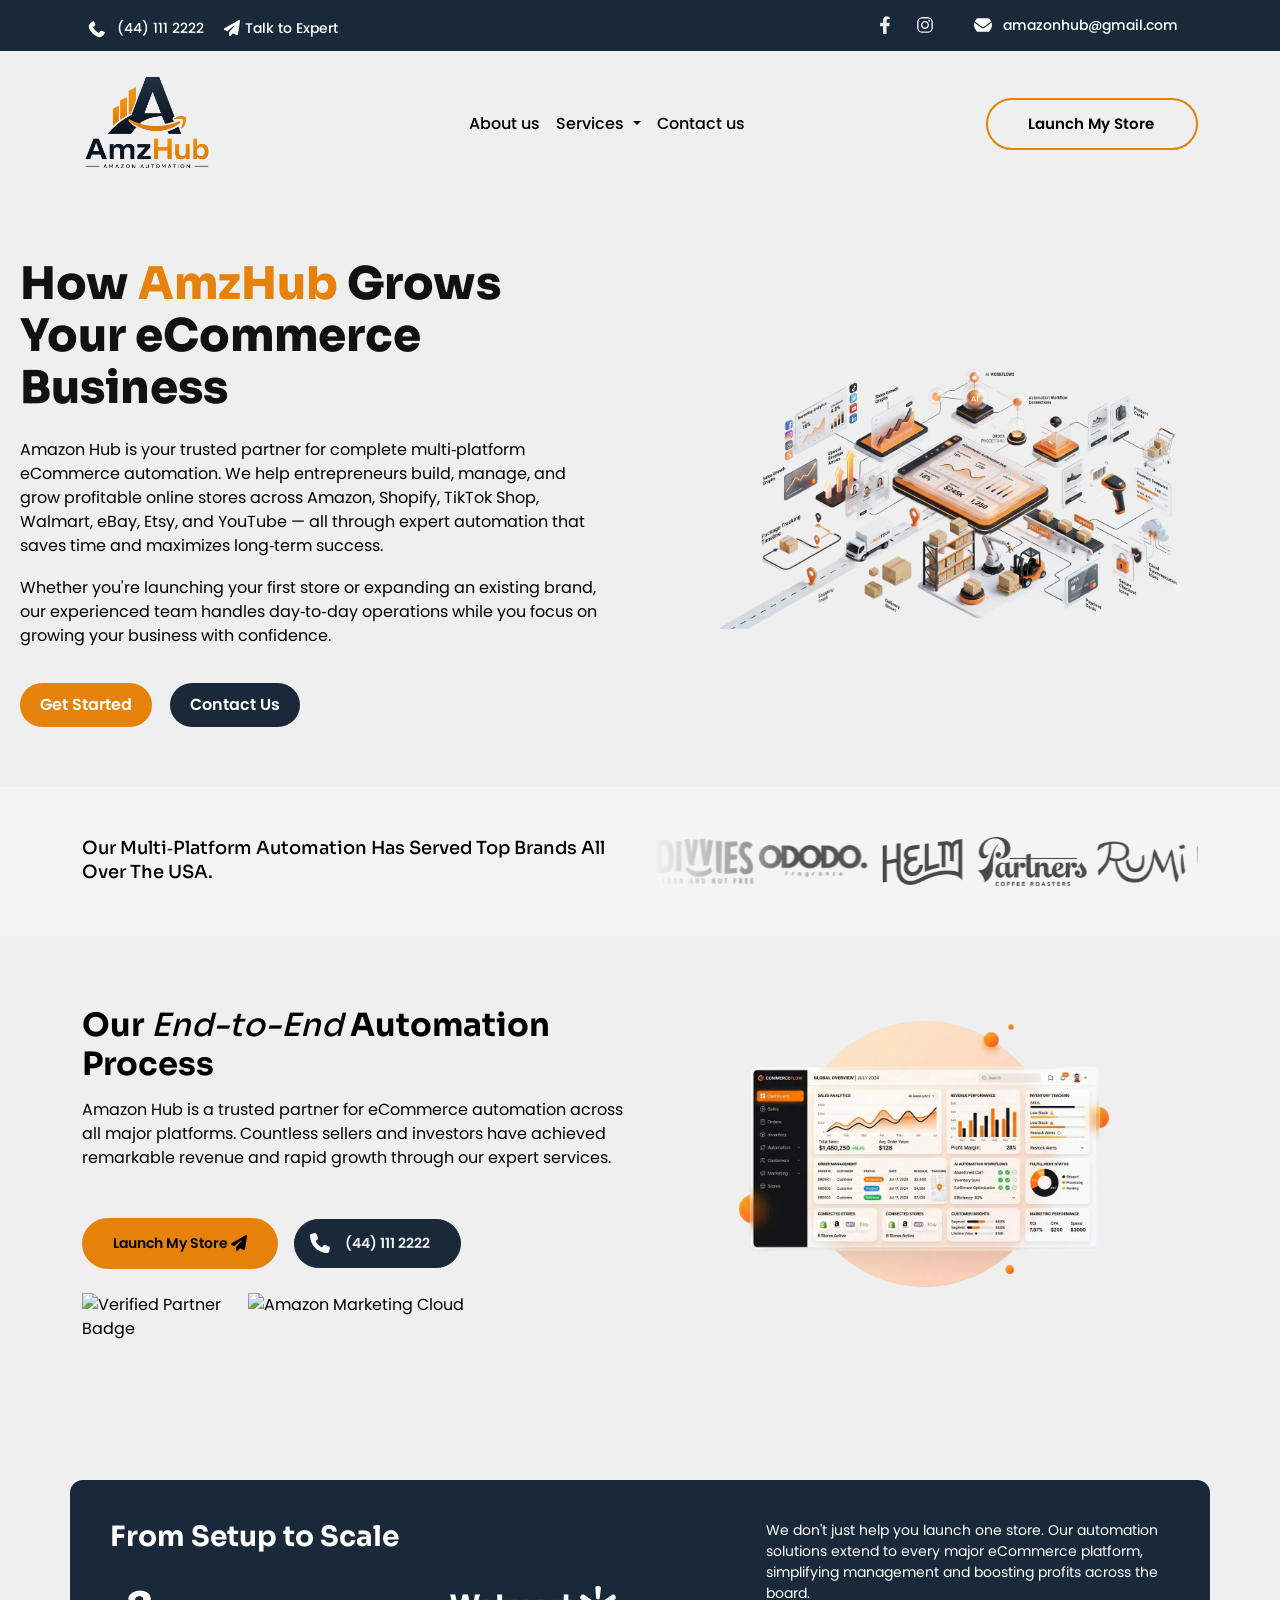
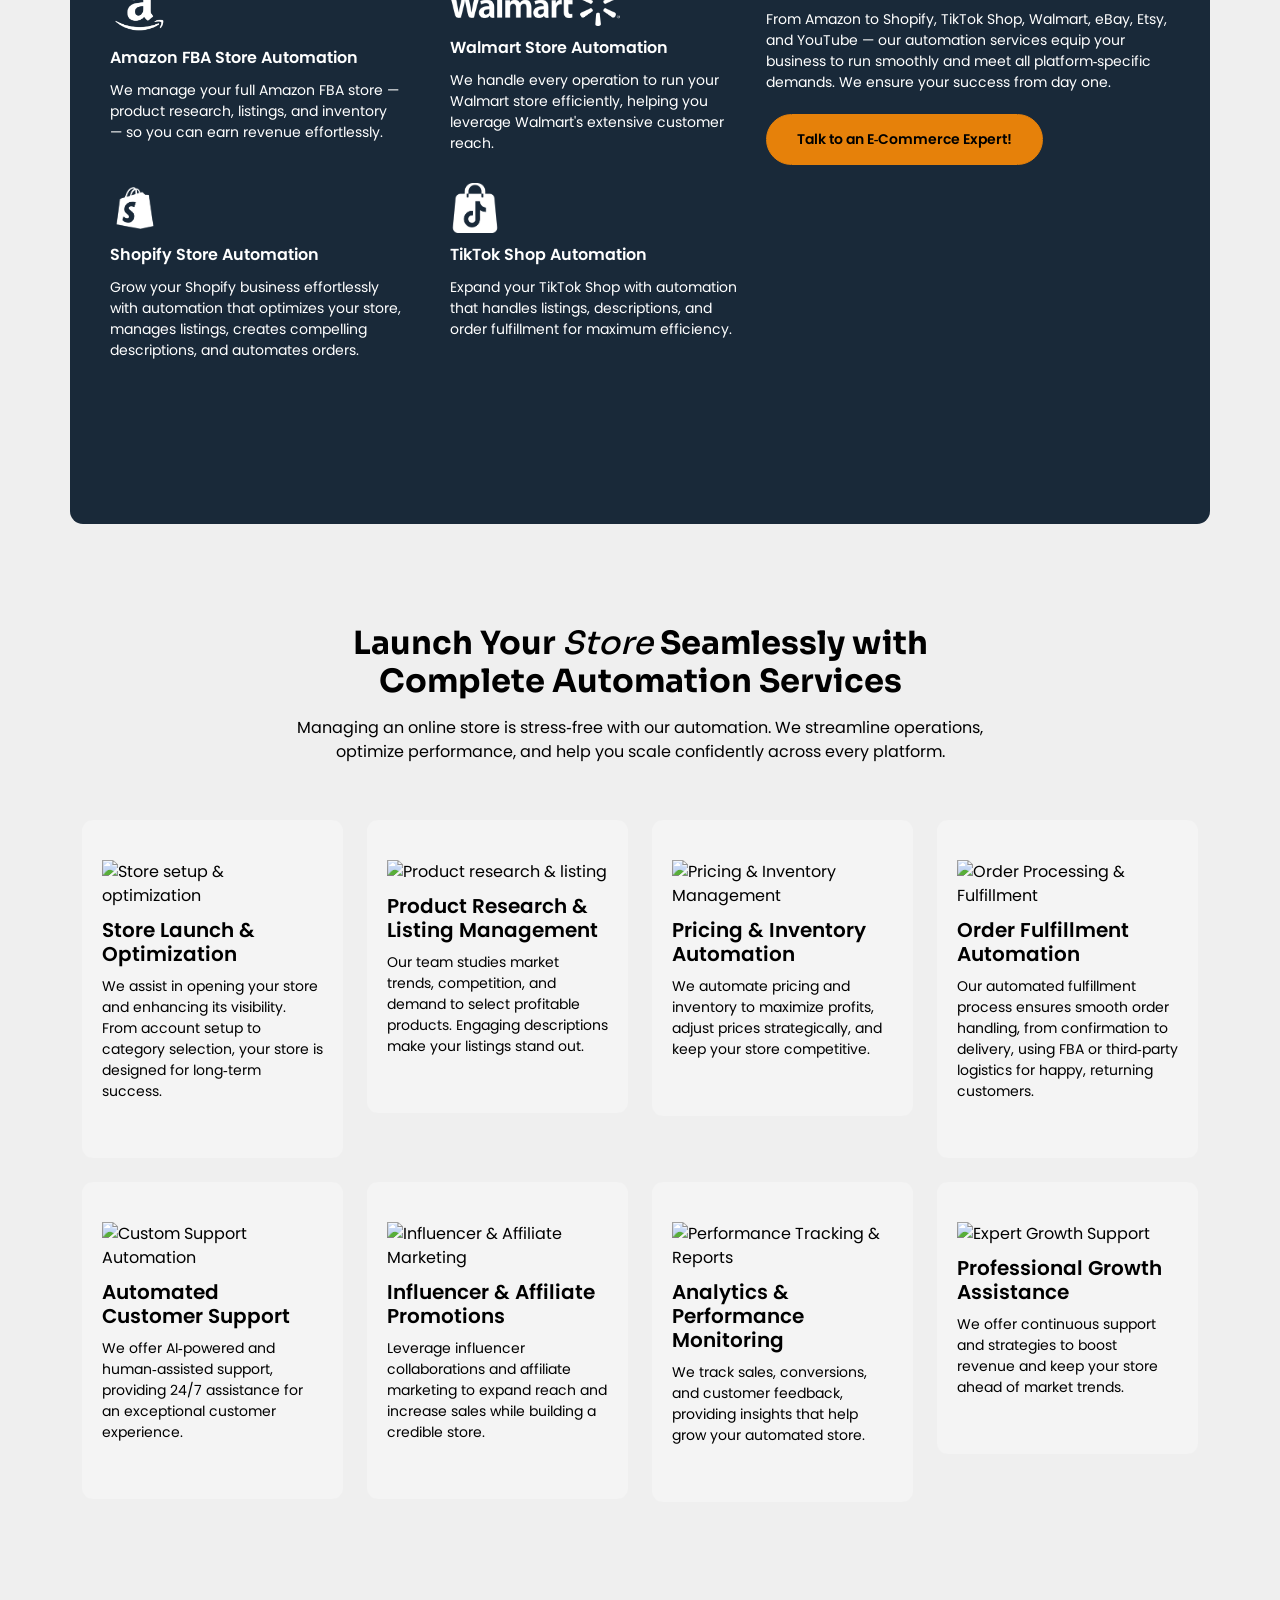
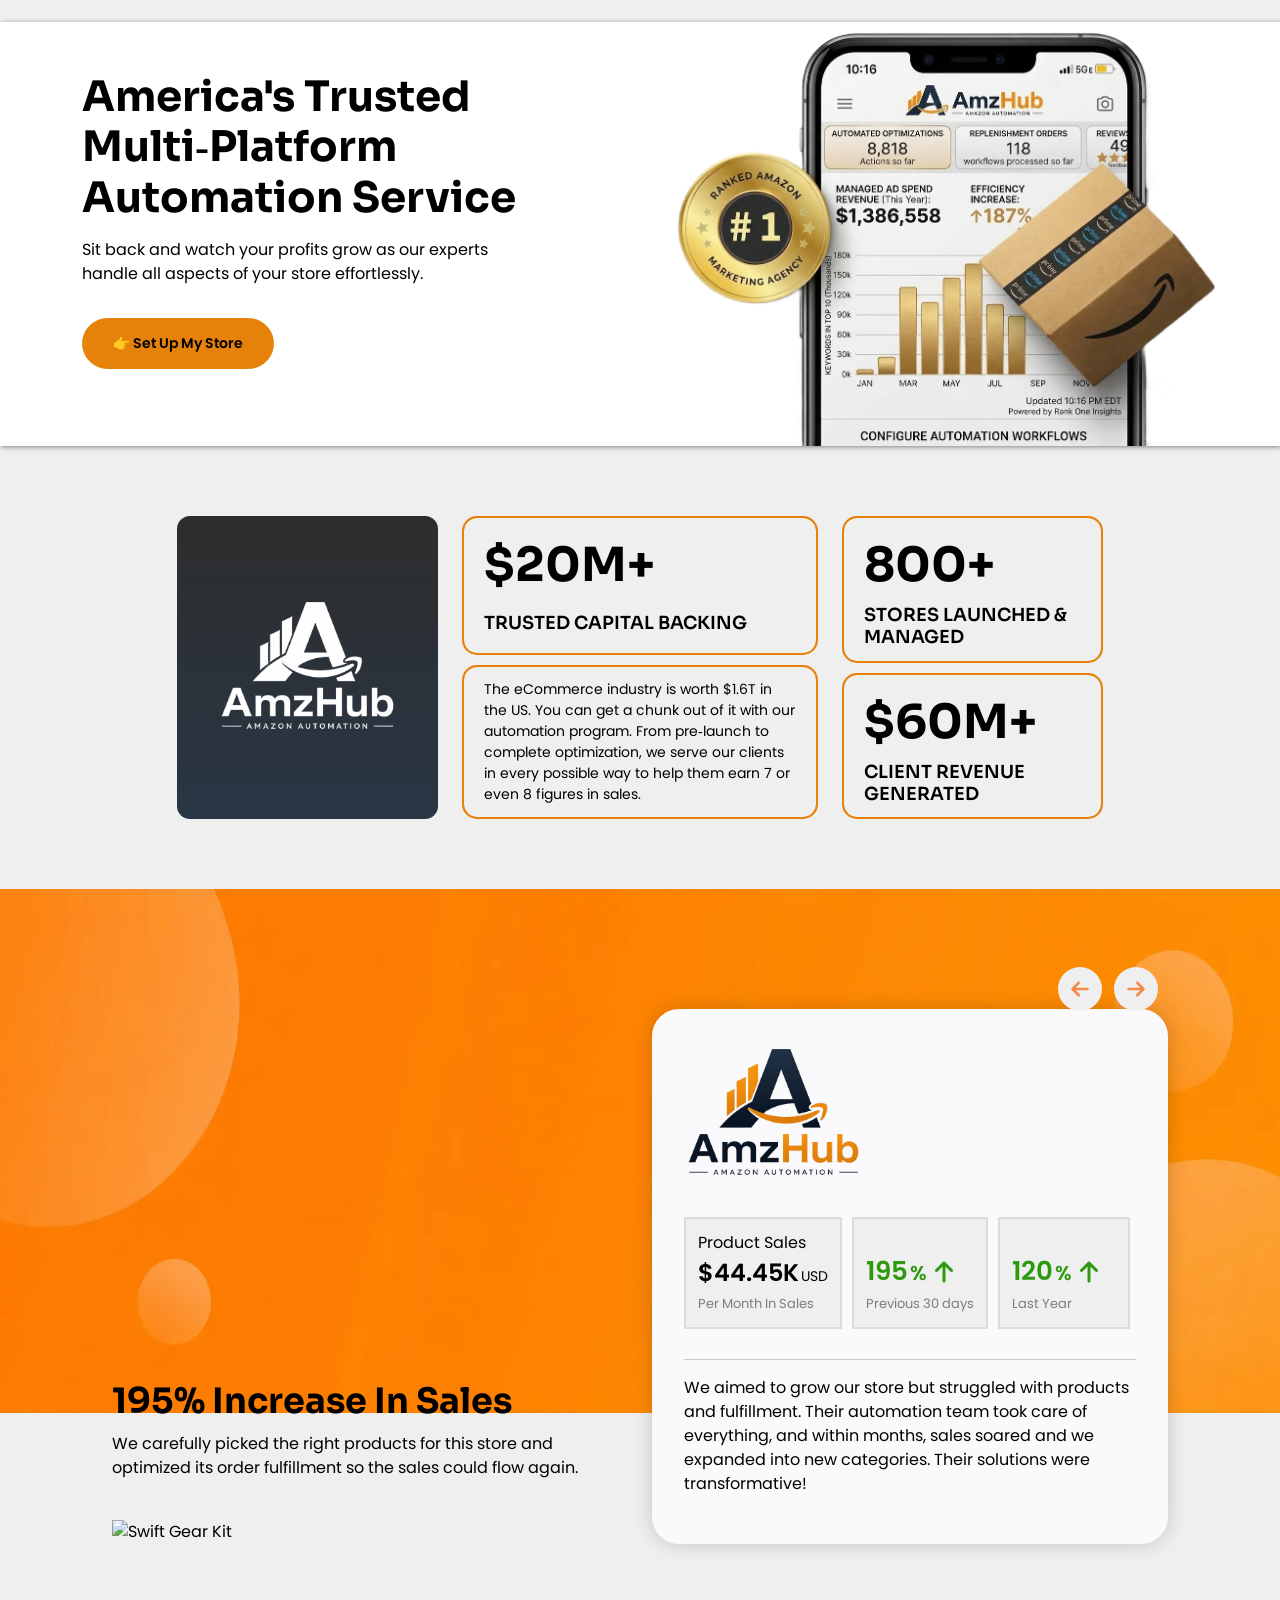
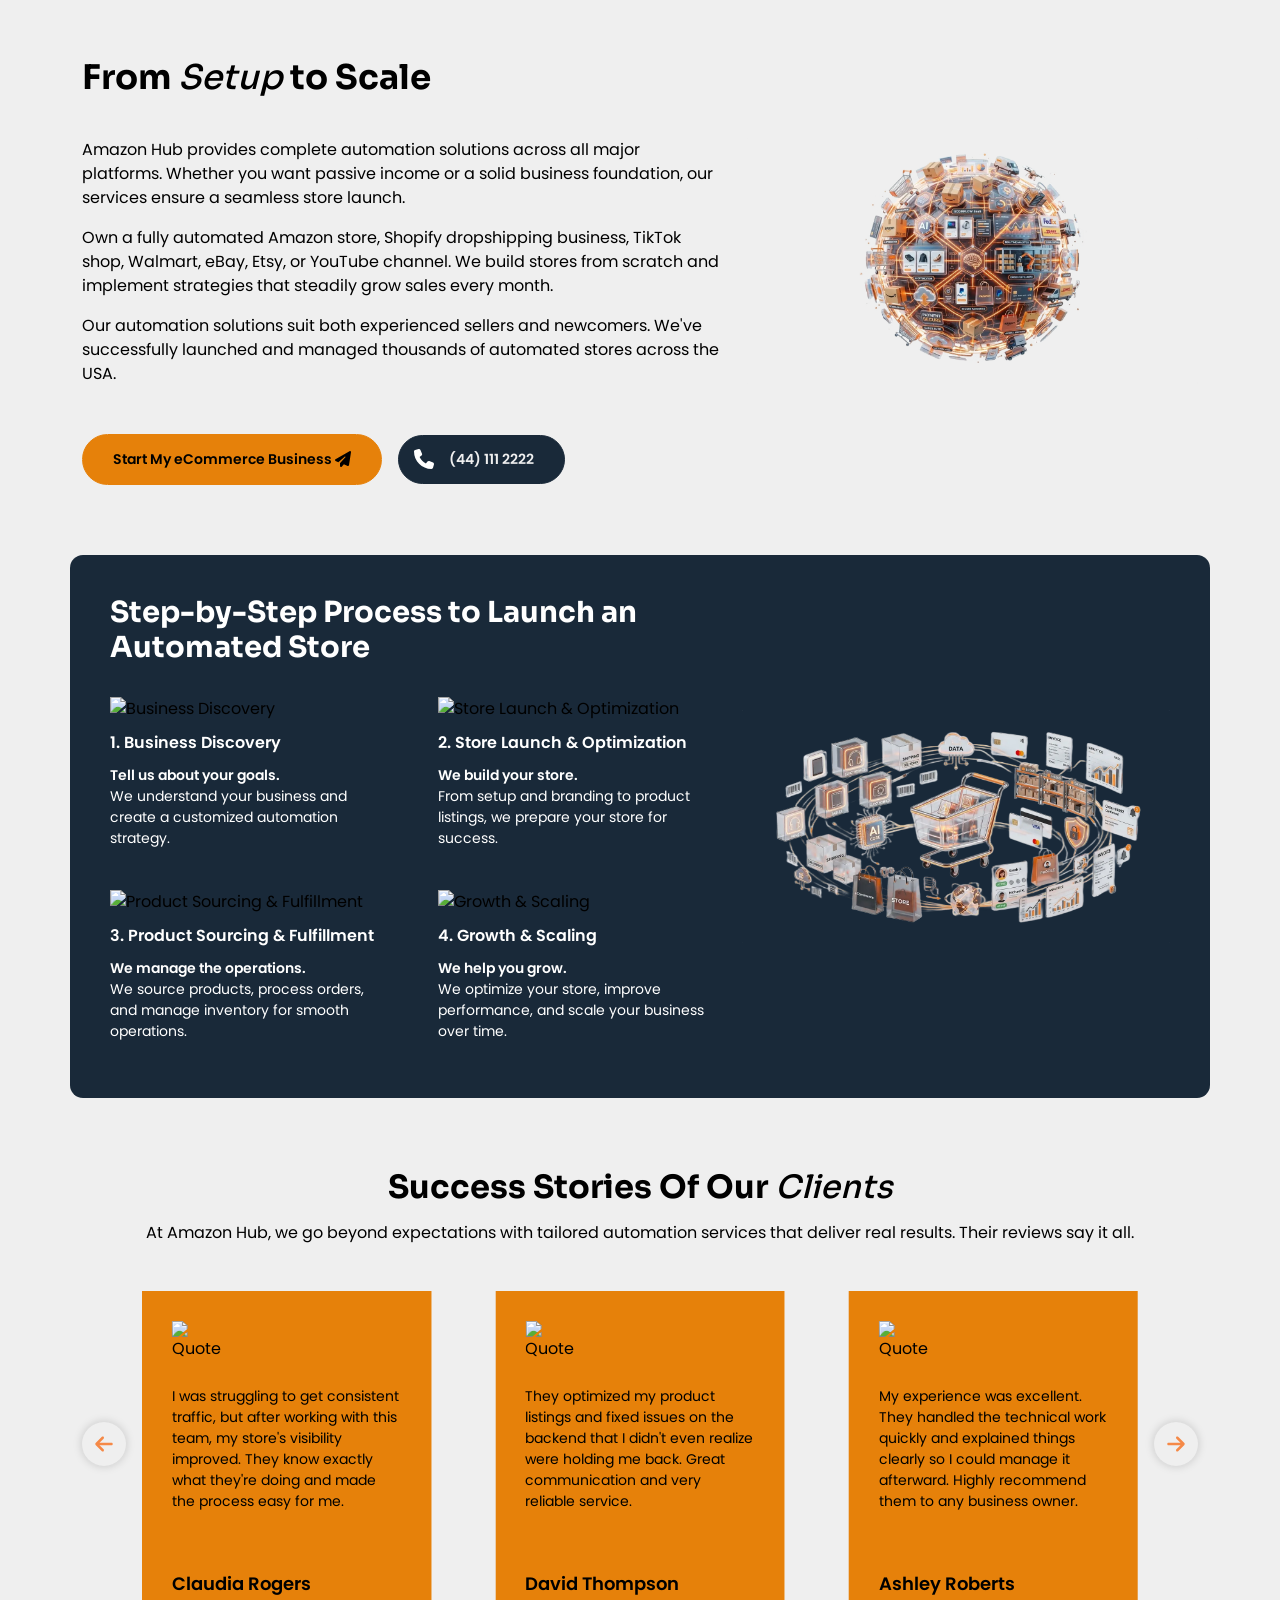
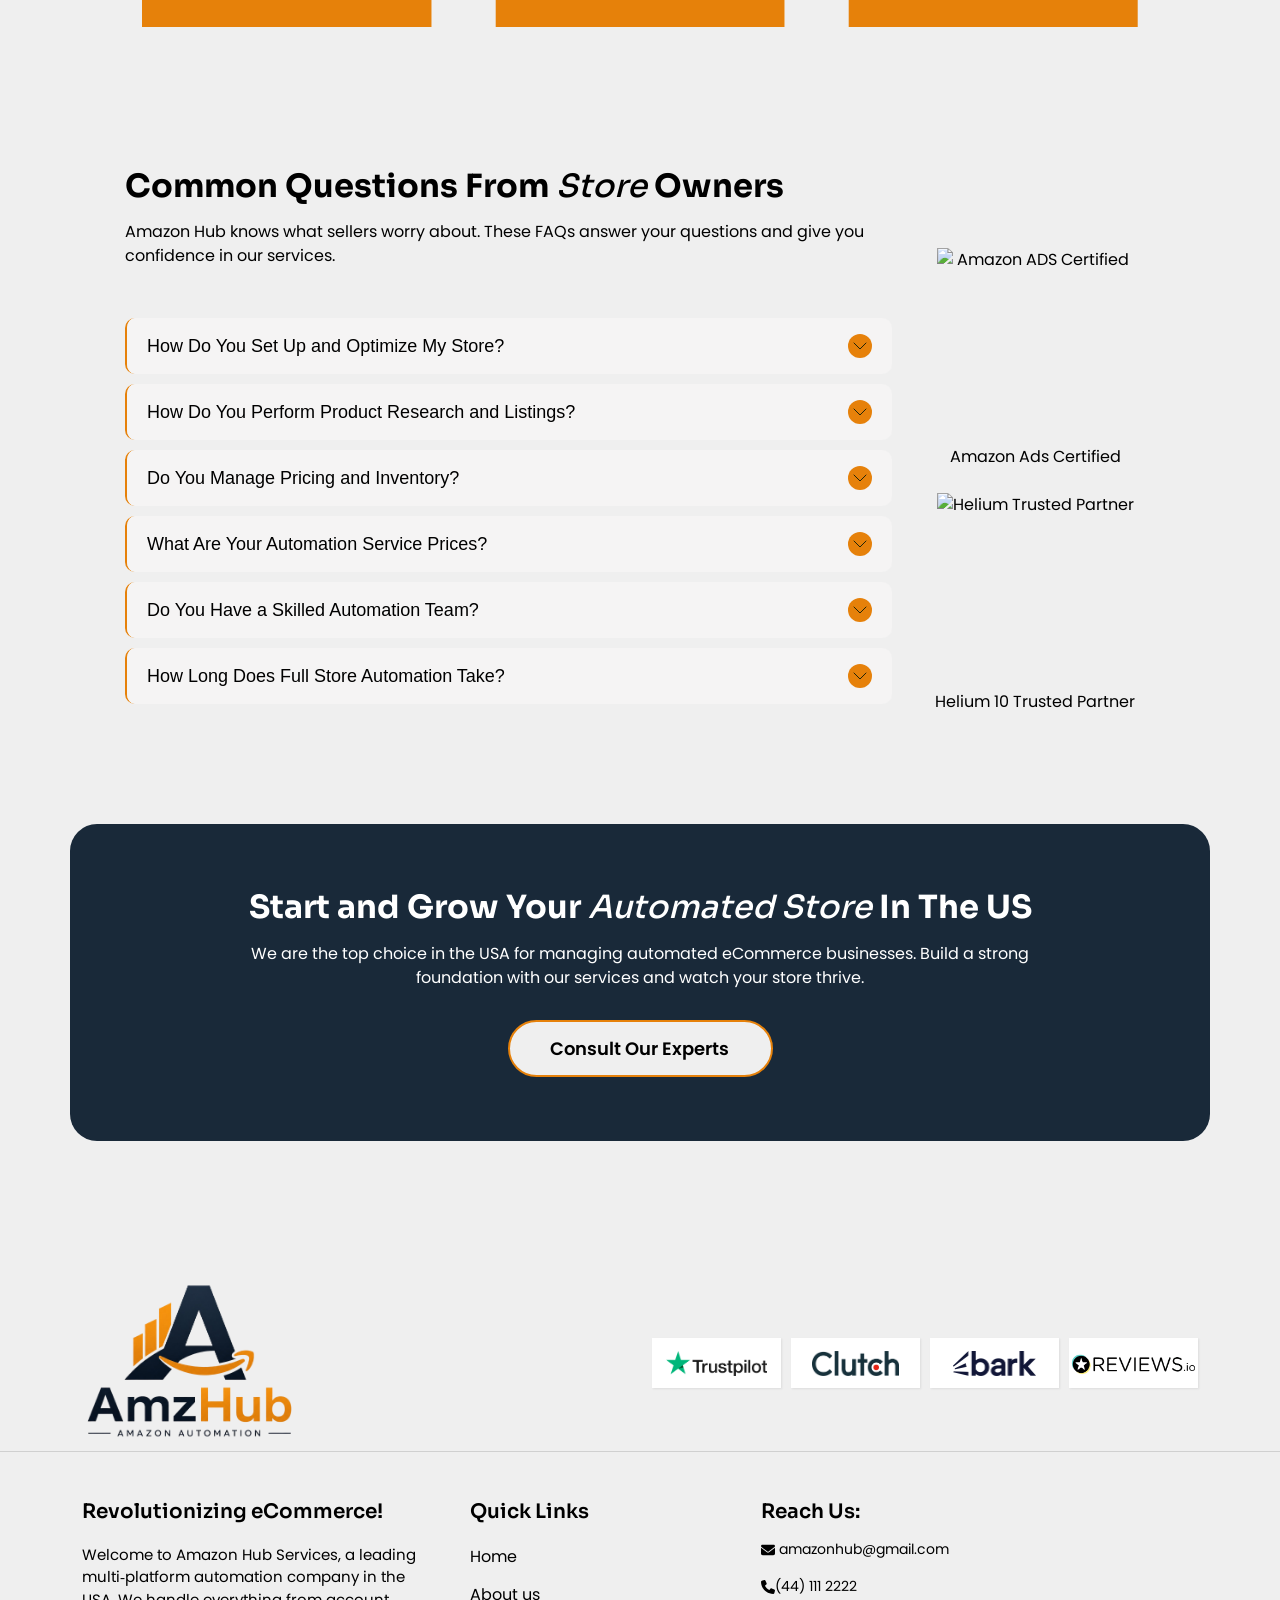
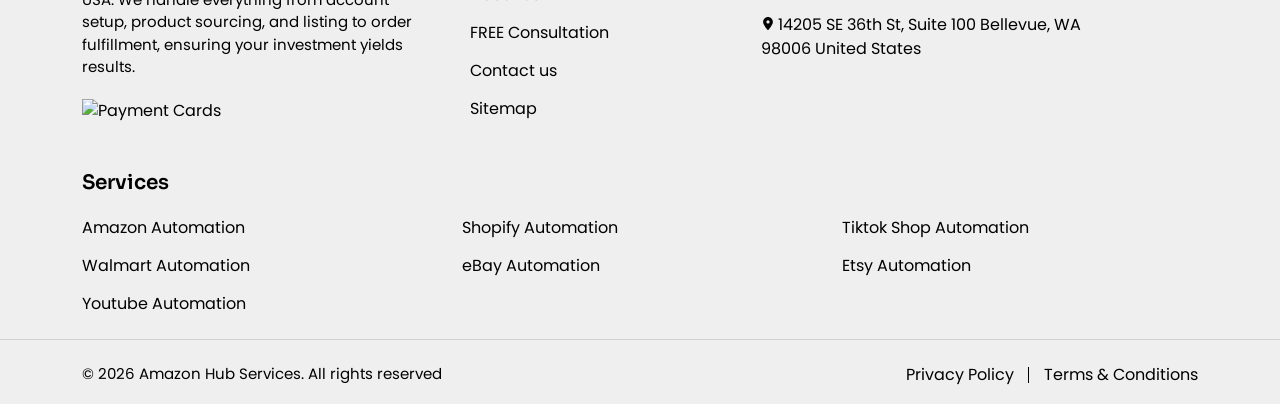
==== index.html @ fae10c96 "Add files via upload" ====
<!DOCTYPE html>
<html lang="en">
<head>
    <meta charset="utf-8">
    <meta name="viewport" content="width=device-width, initial-scale=1">
    <title>Amazon Hub – Multi-Platform eCommerce Automation</title>
    <link rel="stylesheet" href="css/home.css">
</head>

<body class="home">
    <header id="scroll-control">
        <div class="topbar">
            <div class="container">
                <div class="row g-0 align-items-center">
                    <div class="col-lg-6 gg above-top-bar-a-container"><a class="top-a" href="#"><svg xmlns="http://www.w3.org/2000/svg" width="14" height="14" viewBox="0 0 512 512"><path d="M164.9 24.6c-7.7-18.6-28-28.5-47.4-23.2l-88 24C12.1 30.2 0 46 0 64C0 311.4 200.6 512 448 512c18 0 33.8-12.1 38.6-29.5l24-88c5.3-19.4-4.6-39.7-23.2-47.4l-96-40c-16.3-6.8-35.2-2.1-46.3 11.6L304.7 368C234.3 334.7 177.3 277.7 144 207.3L193.3 167c13.7-11.2 18.4-30 11.6-46.3l-40-96z" fill="#ffffff"></path></svg> (44) 111 2222 </a> <a class="top-a chat" type="button" role="button"><span class="my"><i class="fa-solid fa-paper-plane myi"></i> </span><span class="text-white1">Talk to Expert</span></a> </div>
                    <div class="col-lg-6 text-end">
                        <div class="social-icon"><a class="top-a" href="#" target="_blank" rel="noopener noreferrer"><svg xmlns="http://www.w3.org/2000/svg" width="16" height="16" viewBox="0 0 320 512"><path d="M279.1 288l14.2-92.7h-88.9v-60.1c0-25.4 12.4-50.1 52.2-50.1h40.4V6.3S260.4 0 225.4 0c-73.2 0-121.1 44.4-121.1 124.7v70.6H22.9V288h81.4v224h100.2V288z" fill="#efefef"></path></svg><span class="visually-hidden">Facebook</span></a> <a class="top-a" href="#" target="_blank" rel="noopener noreferrer"><svg xmlns="http://www.w3.org/2000/svg" width="16" height="16" viewBox="0 0 448 512"><path d="M224.1 141c-63.6 0-114.9 51.3-114.9 114.9s51.3 114.9 114.9 114.9S339 319.5 339 255.9 287.7 141 224.1 141zm0 189.6c-41.1 0-74.7-33.5-74.7-74.7s33.5-74.7 74.7-74.7 74.7 33.5 74.7 74.7-33.6 74.7-74.7 74.7zm146.4-194.3c0 14.9-12 26.8-26.8 26.8-14.9 0-26.8-12-26.8-26.8s12-26.8 26.8-26.8 26.8 12 26.8 26.8zm76.1 27.2c-1.7-35.9-9.9-67.7-36.2-93.9-26.2-26.2-58-34.4-93.9-36.2-37-2.1-147.9-2.1-184.9 0-35.8 1.7-67.6 9.9-93.9 36.1s-34.4 58-36.2 93.9c-2.1 37-2.1 147.9 0 184.9 1.7 35.9 9.9 67.7 36.2 93.9s58 34.4 93.9 36.2c37 2.1 147.9 2.1 184.9 0 35.9-1.7 67.7-9.9 93.9-36.2 26.2-26.2 34.4-58 36.2-93.9 2.1-37 2.1-147.8 0-184.8zM398.8 388c-7.8 19.6-22.9 34.7-42.6 42.6-29.5 11.7-99.5 9-132.1 9s-102.7 2.6-132.1-9c-19.6-7.8-34.7-22.9-42.6-42.6-11.7-29.5-9-99.5-9-132.1s-2.6-102.7 9-132.1c7.8-19.6 22.9-34.7 42.6-42.6 29.5-11.7 99.5-9 132.1-9s102.7-2.6 132.1 9c19.6 7.8 34.7 22.9 42.6 42.6 11.7 29.5 9 99.5 9 132.1s2.7 102.7-9 132.1z" fill="#efefef"></path></svg> <span class="visually-hidden">Instagram</span> </a> </div><a class="top-a ms-0" href="#"><svg xmlns="http://www.w3.org/2000/svg" width="16" height="16" viewBox="0 0 512 512"><path d="M48 64C21.5 64 0 85.5 0 112c0 15.1 7.1 29.3 19.2 38.4L236.8 313.6c11.4 8.5 27 8.5 38.4 0L492.8 150.4c12.1-9.1 19.2-23.3 19.2-38.4c0-26.5-21.5-48-48-48L48 64zM0 176L0 384c0 35.3 28.7 64 64 64l384 0c35.3 0 64-28.7 64-64l0-208L294.4 339.2c-22.8 17.1-54 17.1-76.8 0L0 176z" fill="#ffffff"></path></svg> amazonhub@gmail.com </a></div>
                </div>
            </div>
        </div>
        <nav class="navbar navbar-expand-lg">
            <div class="container">
                <a class="navbar-brand" href="#"><img class="img-fluid" src="images/logo-dark.webp" alt="Amazon Hub Services" title="Amazon Hub Services" decoding="async" fetchpriority="high" loading="lazy" width="130" height="50"></a><button class="navbar-toggler" type="button" data-bs-toggle="collapse" data-bs-target="#navbarNavAltMarkup" aria-controls="navbarNavAltMarkup" aria-expanded="false" aria-label="Toggle navigation"><span class="navbar-toggler-icon"></span></button>
                <div class="collapse navbar-collapse justify-content-between" id="navbarNavAltMarkup">
                    <div class="navbar-nav mx-auto">
                        <ul class="navbar-nav align-items-center">
                            <li><a class="nav-link " href="#"> About us </a></li>
                            <li class="nav-item dropdown"><span class="nav-link dropdown-toggle" id="service-navbar" role="button" data-bs-toggle="dropdown" aria-expanded="false"> Services </span>
                                <ul class="dropdown-menu row" aria-labelledby="service-navbar">
                                    <div class="col-6 my-col">
                                        <li><a class="dropdown-item" href="#"> Amazon Automation </a></li>
                                        <li><a class="dropdown-item " href="#"> Shopify Automation </a></li>
                                        <li><a class="dropdown-item " href="#"> Tiktok Shop Automation </a></li>
                                        <li><a class="dropdown-item" href="#"> Walmart Automation </a></li>
                                        <li><a class="dropdown-item" href="#"> eBay Automation </a></li>
                                        <li><a class="dropdown-item" href="#"> Etsy Automation </a></li>
                                    </div>
                                    <div class="col-6 my-col">
                                        <li><a class="dropdown-item" href="#"> Youtube Automation </a></li>
                                        <li><a class="dropdown-item" href="#"> Keyword Research</a></li>
                                        <li><a class="dropdown-item" href="#"> Product Hunting </a></li>
                                        <li><a class="dropdown-item" href="#"> PPC Management </a></li>
                                        <li><a class="dropdown-item" href="#"> Virtual Assistant </a></li>
                                        <li><a class="dropdown-item" href="#"> Store Optimization </a></li>
                                    </div>
                                </ul>
                            </li>
                            <li><a class="nav-link " href="#"> Contact us </a></li>
                        </ul>
                    </div><a class="btn-live header-btn" href="#"> Launch My Store <span class="web-icon"></span></a> <a class="btn-green d-none" href="#"><i class="fa-solid fa-phone"></i> (44) 111 2222 </a>
                </div>
            </div>
        </nav>
    </header>
    <main>
        <!-- HERO -->
        <section id="hero-section-main">
            <div class="hero-section-container">
                <div class="hero-section-content">
                    <h1 class="hero-section-title"> How <span>AmzHub</span> Grows Your eCommerce Business</h1>
                    <p class="hero-section-description"> Amazon Hub is your trusted partner for complete multi‑platform eCommerce automation. We help entrepreneurs build, manage, and grow profitable online stores across Amazon, Shopify, TikTok Shop, Walmart, eBay, Etsy, and YouTube — all through expert automation that saves time and maximizes long‑term success.</p>
                    <p class="hero-section-description"> Whether you're launching your first store or expanding an existing brand, our experienced team handles day‑to‑day operations while you focus on growing your business with confidence.</p>
                    <div class="hero-section-buttons">
                        <a href="#" class="hero-section-btn hero-section-btn-primary"> Get Started</a>
                        <a href="#" class="hero-section-btn hero-section-btn-secondary"> Contact Us</a>
                    </div>
                </div>
                <div class="hero-section-image-box">
                    <img src="images/home-hero.webp" alt="Amazon Hub" class="hero-section-image">
                </div>
            </div>
        </section>

        <!-- BRANDS -->
        <section class="brands text-center text-lg-start">
            <div class="container">
                <div class="row">
                    <div class="col-6 col-sm-12 col-md-12 col-lg-4"><span class="h6">Our Multi‑Platform Automation Has Served Top Brands All Over The USA.</span></div>
                    <div class="col-6 col-sm-12 col-md-12 col-lg-8">
                        <div class="splide brand-slider" role="group" aria-label="Brand">
                            <div class="splide__track text-center text-lg-start">
                                <div class="splide__list align-items-center">
                                    <div class="splide__slide"><img class="img-fluid mx-auto" src="images/alen.webp" alt="Alen" title="Alen" width="113" loading="lazy" decoding="async" fetchpriority="high" height="36"></div>
                                    <div class="splide__slide"><img class="img-fluid mx-auto" src="images/aveda.webp" alt="Aveda" title="Aveda" width="141" loading="lazy" decoding="async" fetchpriority="high" height="39"></div>
                                    <div class="splide__slide"><img class="img-fluid mx-auto" src="images/divvies.webp" alt="Divvies" title="Divvies" width="100" loading="lazy" decoding="async" fetchpriority="high" height="47"></div>
                                    <div class="splide__slide"><img class="img-fluid mx-auto" src="images/ododo.webp" alt="Ododo" title="Ododo" width="128" loading="lazy" decoding="async" fetchpriority="high" height="39"></div>
                                    <div class="splide__slide"><img class="img-fluid mx-auto" src="images/helm.webp" alt="Helm" title="Helm" width="80" loading="lazy" decoding="async" fetchpriority="high" height="46"></div>
                                    <div class="splide__slide"><img class="img-fluid mx-auto" src="images/partners.webp" alt="Partners" title="Partners" width="109" loading="lazy" decoding="async" fetchpriority="high" height="49"></div>
                                    <div class="splide__slide"><img class="img-fluid mx-auto" src="images/rumi.webp" alt="Rumi" title="Rumi" width="89" loading="lazy" decoding="async" fetchpriority="high" height="42"></div>
                                    <div class="splide__slide"><img class="img-fluid mx-auto" src="images/prevail.webp" alt="Prevail" title="Prevail" width="138" loading="lazy" decoding="async" fetchpriority="high" height="39"></div>
                                    <div class="splide__slide"><img class="img-fluid mx-auto" src="images/nisolo.webp" alt="Nisolo" title="Nisolo" width="126" loading="lazy" decoding="async" fetchpriority="high" height="17"></div>
                                    <div class="splide__slide"><img class="img-fluid mx-auto" src="images/rare-beauty-brands.webp" alt="Rare Beauty Brands" title="Rare Beauty Brands" width="124" loading="lazy" decoding="async" fetchpriority="high" height="26"></div>
                                    <div class="splide__slide"><img class="img-fluid mx-auto" src="images/revel-nail.webp" alt="Revel Nail" title="Revel Nail" width="100" loading="lazy" decoding="async" fetchpriority="high" height="44"></div>
                                    <div class="splide__slide"><img class="img-fluid mx-auto" src="images/ruff-liners.webp" alt="Ruff Liners" title="Ruff Liners" width="134" loading="lazy" decoding="async" fetchpriority="high" height="33"></div>
                                </div>
                            </div>
                        </div>
                    </div>
                </div>
            </div>
        </section>

        <!-- MAIN BANNER -->
        <section class="main-banner text-center text-lg-start">
            <div class="container">
                <div class="row gy-5">
                    <div class="col-lg-6"><span class="h1 d-block"> Our <span>End-to-End</span> Automation Process</span>
                        <p>Amazon Hub is a trusted partner for eCommerce automation across all major platforms. Countless sellers and investors have achieved remarkable revenue and rapid growth through our expert services.</p>
                        <div class="hstack mt-5 gap-3 align-items-center justify-content-lg-start justify-content-center"><a class="btn-order" href="#"> Launch My Store <i class="fa-solid fa-paper-plane"></i></a><a href="#" class="btn-green"><i class="fa-solid fa-phone"></i> (44) 111 2222</a></div>
                        <div class="hstack mt-4 mob-hide gap-3 align-items-center justify-content-lg-start justify-content-center"><img class="img-fluid lazyload" src="https://expertecomservices.com/assets/frontend/images/icon/verified-partner-badge.svg" alt="Verified Partner Badge" title="Verified Partner Badge" loading="lazy" width="150" height="117"><img class="img-fluid lazyload" src="https://expertecomservices.com/assets/frontend/images/icon/amazon-marketing-cloud.svg" alt="Amazon Marketing Cloud" title="Amazon Marketing Cloud" loading="lazy" width="362" height="117"></div>
                    </div>
                    <div class="col-lg-6"><img src="images/about-hero-image.webp" class="img-fluid lazyload d-block mx-auto" alt="Best Automation" title="Best Automation" loading="lazy" width="605" height="476"></div>
                </div>
            </div>
        </section>

        <!-- SOCIAL PLATFORM -->
        <section class="social-platform text-center text-lg-start">
            <div class="container">
                <div class="row gy-4">
                    <div class="col-lg-7"><span class="h2"> From <span>Setup</span> to Scale</span>
                        <div class="row gy-4 gx-5 mt-2 amazon-saler-boxes">
                            <div class="col-md-6"><img class="img-fluid lazyload" src="images/amazon-logo.png" alt="Amazon FBA Automation" title="Amazon FBA Automation" width="50" height="50" loading="lazy"><span class="title"> Amazon FBA Store Automation</span>
                                <p>We manage your full Amazon FBA store — product research, listings, and inventory — so you can earn revenue effortlessly.</p>
                            </div>
                            <div class="col-md-6"><img class="img-fluid lazyload" src="images/wallmart-logo.png" alt="Walmart Automation" title="Walmart Automation" width="50" height="50" loading="lazy" style="height: 40px;"><span class="title">Walmart Store Automation</span>
                                <p>We handle every operation to run your Walmart store efficiently, helping you leverage Walmart's extensive customer reach.</p>
                            </div>
                            <div class="col-md-6"><img class="img-fluid lazyload" src="images/shopify-logo.png" alt="Shopify Automation" title="Shopify Automation" width="50" height="50" loading="lazy"><span class="title">Shopify Store Automation</span>
                                <p>Grow your Shopify business effortlessly with automation that optimizes your store, manages listings, creates compelling descriptions, and automates orders.</p>
                            </div>
                            <div class="col-md-6"><img class="img-fluid lazyload" src="images/tiktok-logo.png" alt="TikTok Shop Automation" title="TikTok Shop Automation" width="50" height="50" loading="lazy"><span class="title">TikTok Shop Automation</span>
                                <p>Expand your TikTok Shop with automation that handles listings, descriptions, and order fulfillment for maximum efficiency.</p>
                            </div>
                        </div>
                    </div>
                    <div class="col-lg-5">
                        <div class="right-box">
                            <p>We don't just help you launch one store. Our automation solutions extend to every major eCommerce platform, simplifying management and boosting profits across the board.</p>
                            <p>From Amazon to Shopify, TikTok Shop, Walmart, eBay, Etsy, and YouTube — our automation services equip your business to run smoothly and meet all platform‑specific demands. We ensure your success from day one.</p><button class="btn-order mt-3 chat" type="button" role="button"> Talk to an E‑Commerce Expert! </button>
                        </div>
                        <picture> <source class="lazyload" data-srcset="images/cta-right-img.webp" alt="eCommerce Automation Solutions" title="eCommerce Automation Solutions" width="444" height="359" media="(min-width: 1200px) and (max-width: 1399px)" type="image/webp" loading="lazy"><img class="lazyload img-fluid me-0 ms-auto d-block" src="https://expertecomservices.com/assets/frontend/images/sample/e-commerce-automation-solutions.webp" alt="eCommerce Automation Solutions" title="eCommerce Automation Solutions" width="470" height="380" loading="lazy"> </picture>
                    </div>
                </div>
            </div>
        </section>

        <!-- PACKAGE -->
        <!-- <section class="package">
            <div class="container">
                <div class="row text-center">
                    <div class="col-lg-8 col-md-10 mx-auto">
                        <h2 class="h1"> Your Journey to <span>Automated</span> eCommerce Success</h2>
                        <p>Our tailored, cost‑effective packages simplify automation across all platforms, driving more traffic, higher sales, and greater profits.</p>
                    </div>
                </div>
                <ul class="nav nav-pills mb-3 justify-content-center text-dark" style="gap: 20px;" id="pills-tab" role="tablist">
                    <li class="nav-item me-4" role="presentation">
                        <button class="nav-link active btn-order2" id="pills-appeal-tab" data-bs-toggle="pill" data-bs-target="#pills-appeal" type="button" role="tab" aria-controls="pills-appeal" aria-selected="true">Store Appeal</button>
                    </li>
                    <li class="nav-item" role="presentation">
                        <button class="nav-link" id="pills-new-tab" data-bs-toggle="pill" data-bs-target="#pills-new" type="button" role="tab" aria-controls="pills-new" aria-selected="false">New Store</button>
                    </li>
                </ul>
                <div class="tab-content" id="pills-tabContent">
                    <div class="tab-pane fade show active" id="pills-appeal" role="tabpanel" aria-labelledby="pills-appeal-tab" tabindex="0">
                        <div class="row gy-4 gx-4 mt-3">
                            <div class="col-lg-4 col-md-6">
                                <div class="box"><img class="lazyload img-fluid mx-auto d-block" src="https://expertecomservices.com/assets/frontend/images/icon/speaker.gif" alt="Speaker" title="Speaker" width="100" height="100"><span class="h4">72 Hr Service</span>
                                    <p>Account Reinstatement</p><span class="h2">$1495</span>
                                    <ul>
                                        <li>Appeal Letter and Plan of Action</li>
                                        <li>Free Consultation </li>
                                        <li>Email / Phone Support</li>
                                    </ul>
                                </div>
                            </div>
                            <div class="col-lg-4 col-md-6">
                                <div class="box-two">
                                    <div class="box"><span class="ex-tag">MOST POPULAR ️‍🔥</span><img class="lazyload img-fluid mx-auto d-block" src="https://expertecomservices.com/assets/frontend/images/icon/rocket.gif" alt="Rocket" title="Rocket" width="100" height="100"><span class="h4">24 hrs Priority Appeal Service</span>
                                        <p>Account Reinstatement</p><span class="h2">$2495</span>
                                        <ul>
                                            <li>Appeal Letter and Plan of Action</li>
                                            <li>Free Consultation</li>
                                            <li>Email / Phone Support</li>
                                            <li>Expedited Service</li>
                                            <li>Designed for High Value Sales Account</li>
                                            <li>Personalised phone support</li>
                                            <li>Dedicated Appeals Manager (6 days a week)</li>
                                        </ul>
                                    </div>
                                </div>
                            </div>
                            <div class="col-lg-4 col-md-6 mx-auto">
                                <div class="box"><img class="lazyload img-fluid mx-auto d-block" src="https://expertecomservices.com/assets/frontend/images/icon/target.gif" alt="Target" title="Target" width="100" height="100"><span class="h4">Build You Own Appeal</span>
                                    <p>12 hours</p><span class="h2">$495</span>
                                    <ul>
                                        <li>For experienced sellers</li>
                                        <li>Obtain two of the most recent successful appeal formats that have been approved. (Based on your violation type)</li>
                                        <li><strong>No Refund Guarantee</strong></li>
                                        <li><strong>Delivery Via Email</strong></li>
                                        <li>One Time Purchase</li>
                                        <li>Ideal for experienced sellers who want to tackle Appeals with our most recent POA Kit.</li>
                                        <li><strong>Non Refundable</strong></li>
                                    </ul>
                                </div>
                            </div>
                        </div>
                    </div>
                    <div class="tab-pane fade " id="pills-new" role="tabpanel" aria-labelledby="pills-new-tab" tabindex="0" style="display:none;">
                        <div class="row gy-4 gx-4 mt-3">
                            <div class="col-lg-4 col-md-6">
                                <div class="box"><img class="lazyload img-fluid mx-auto d-block" src="https://expertecomservices.com/assets/frontend/images/icon/speaker.gif" alt="Speaker" title="Speaker" width="100" height="100"><span class="h4">Store Launch</span>
                                    <p>Maximize your store's potential with expert optimization and strategic marketing.</p><span class="h2">$999</span><span class="h6">Save 40%!</span>
                                    <ul>
                                        <li>Complete Account Setup & Optimization</li>
                                        <li>Manage Product Listings (Up To 50 Items)</li>
                                        <li>Essential Marketing & Ad Support</li>
                                        <li>Monthly Performance Insights & Reports</li>
                                        <li>Dedicated Customer Service Management</li>
                                    </ul>
                                </div>
                            </div>
                            <div class="col-lg-4 col-md-6">
                                <div class="box-two">
                                    <div class="box"><span class="ex-tag">MOST POPULAR ️‍🔥</span><img class="lazyload img-fluid mx-auto d-block" src="https://expertecomservices.com/assets/frontend/images/icon/rocket.gif" alt="Rocket" title="Rocket" width="100" height="100"><span class="h4">Store Growth</span>
                                        <p>Boost your online presence with expert optimization and seamless support.</p><span class="h2">$1999</span><span class="h6">Save 40%!</span>
                                        <ul>
                                            <li>Advanced Account Setup & Optimization</li>
                                            <li>Manage Up To 100 Product Listings</li>
                                            <li>Targeted Marketing & Ad Strategies</li>
                                            <li>Weekly Performance Insights</li>
                                            <li>Dedicated Account Manager</li>
                                            <li>Customer & Inventory Management</li>
                                            <li>Access To Premium Resources</li>
                                        </ul>
                                    </div>
                                </div>
                            </div>
                            <div class="col-lg-4 col-md-6 mx-auto">
                                <div class="box"><img class="lazyload img-fluid mx-auto d-block" src="https://expertecomservices.com/assets/frontend/images/icon/target.gif" alt="Target" title="Target" width="100" height="100"><span class="h4">Complete Seller Solution</span>
                                    <p>Ultimate e‑commerce solution with custom services & dedicated support for your business.</p><span class="h2">$4999</span><span class="h6">Save 40%!</span>
                                    <ul>
                                        <li>Custom Account Setup & Full Optimization</li>
                                        <li>Unlimited Product Listings</li>
                                        <li>Personalized Marketing & Ad Campaigns</li>
                                        <li>Real-Time Performance Tracking</li>
                                        <li>Dedicated Account Management</li>
                                        <li>Advanced Inventory & Supply Chain Support</li>
                                        <li>Comprehensive Customer Service Solutions</li>
                                        <li>Exclusive Tools & Tailored Training</li>
                                    </ul>
                                </div>
                            </div>
                        </div>
                    </div>
                </div>
                <div class="hstack mt-5 gap-3 align-items-center justify-content-center"><a class="btn-order" href="#"> Launch My Store <i class="fa-solid fa-paper-plane"></i></a><a href="#" class="btn-green"><i class="fa-solid fa-phone"></i> (44) 111 2222</a></div>
            </div>
        </section> -->

        <!-- SERVICES AREA -->
        <section class="services-area text-lg-start text-center">
            <div class="container">
                <div class="row text-center">
                    <div class="col-lg-8 col-md-10 mx-auto">
                        <h2 class="h1"> Launch Your <span>Store</span> Seamlessly with Complete Automation Services </h2>
                        <p>Managing an online store is stress‑free with our automation. We streamline operations, optimize performance, and help you scale confidently across every platform.</p>
                    </div>
                </div>
                <div class="row gx-4 gy-4 mt-3">
                    <div class="col-md-6 col-xl-3">
                        <div class="box"><img class="lazyload img-fluid" src="https://expertecomservices.com/assets/frontend/images/icon/store-setup-optimization.webp" alt="Store setup & optimization" title="Store setup & optimization" width="51" height="51"><span class="h6">Store Launch & Optimization</span>
                            <p>We assist in opening your store and enhancing its visibility. From account setup to category selection, your store is designed for long‑term success.</p>
                        </div>
                    </div>
                    <div class="col-md-6 col-xl-3">
                        <div class="box"><img class="lazyload img-fluid" src="https://expertecomservices.com/assets/frontend/images/icon/product-research-listing.webp" alt="Product research & listing" title="Product research & listing" width="51" height="51"><span class="h6">Product Research & Listing Management</span>
                            <p>Our team studies market trends, competition, and demand to select profitable products. Engaging descriptions make your listings stand out.</p>
                        </div>
                    </div>
                    <div class="col-md-6 col-xl-3">
                        <div class="box"><img class="lazyload img-fluid" src="https://expertecomservices.com/assets/frontend/images/icon/pricing-inventory-management.webp" alt="Pricing & Inventory Management" title="Pricing & Inventory Management" width="51" height="51"><span class="h6">Pricing & Inventory Automation</span>
                            <p>We automate pricing and inventory to maximize profits, adjust prices strategically, and keep your store competitive.</p>
                        </div>
                    </div>
                    <div class="col-md-6 col-xl-3">
                        <div class="box"><img class="lazyload img-fluid" src="https://expertecomservices.com/assets/frontend/images/icon/order-processing-fulfillment.webp" alt="Order Processing & Fulfillment" title="Order Processing & Fulfillment" width="51" height="51"><span class="h6"> Order Fulfillment Automation</span>
                            <p>Our automated fulfillment process ensures smooth order handling, from confirmation to delivery, using FBA or third‑party logistics for happy, returning customers.</p>
                        </div>
                    </div>
                    <div class="col-md-6 col-xl-3">
                        <div class="box"><img class="lazyload img-fluid" src="https://expertecomservices.com/assets/frontend/images/icon/custom-support-automation.webp" alt="Custom Support Automation" title="Custom Support Automation" width="51" height="51"><span class="h6">Automated Customer Support</span>
                            <p>We offer AI‑powered and human‑assisted support, providing 24/7 assistance for an exceptional customer experience.</p>
                        </div>
                    </div>
                    <div class="col-md-6 col-xl-3">
                        <div class="box"><img class="lazyload img-fluid" src="https://expertecomservices.com/assets/frontend/images/icon/influencer-affiliate-marketing.webp" alt="Influencer & Affiliate Marketing" title="Influencer & Affiliate Marketing" width="51" height="51"><span class="h6">Influencer & Affiliate Promotions</span>
                            <p>Leverage influencer collaborations and affiliate marketing to expand reach and increase sales while building a credible store.</p>
                        </div>
                    </div>
                    <div class="col-md-6 col-xl-3">
                        <div class="box"><img class="lazyload img-fluid" src="https://expertecomservices.com/assets/frontend/images/icon/performance-tracking-reports.webp" alt="Performance Tracking & Reports" title="Performance Tracking & Reports" width="51" height="51"><span class="h6">Analytics & Performance Monitoring</span>
                            <p>We track sales, conversions, and customer feedback, providing insights that help grow your automated store.</p>
                        </div>
                    </div>
                    <div class="col-md-6 col-xl-3">
                        <div class="box"><img class="lazyload img-fluid" src="https://expertecomservices.com/assets/frontend/images/icon/expert-growth-support.webp" alt="Expert Growth Support" title="Expert Growth Support" width="51" height="51"><span class="h6">Professional Growth <br>Assistance</span>
                            <p>We offer continuous support and strategies to boost revenue and keep your store ahead of market trends.</p>
                        </div>
                    </div>
                </div>
            </div>
        </section>

        <!-- CTA -->
        <section class="cta text-center text-lg-start">
            <div class="container">
                <div class="row">
                    <div class="col-lg-5">
                        <h2 class="h1">America's Trusted Multi‑Platform Automation Service</h2>
                        <p>Sit back and watch your profits grow as our experts handle all aspects of your store effortlessly.</p><a class="btn-order mt-3" href="#">👉 Set Up My Store</a>
                    </div>
                    <div class="col-lg-6 offset-lg-1 position-relative"><img class="lazyload img-fluid" src="images/multi-platform-img.webp" alt="Trusted Site Automation" title="Trusted Site Automation" width="613" height="480"></div>
                </div>
            </div>
        </section>

        <!-- MID SEC -->
        <section class="mid-sec text-center text-lg-start">
            <div class="container">
                <div class="row gy-3">
                    <div class="col-lg-3 offset-lg-1">
                        <div class="box">
                            <img class="lazyload img-fluid mx-auto d-block" src="images/logo-dark.webp" alt="aa" title="aa" width="202" height="78" style="filter: brightness(100);"></div>
                    </div>
                    <div class="col-lg-4 col-md-6">
                        <div class="box-line"><span class="num">$20M+</span><span class="h6">TRUSTED CAPITAL BACKING</span></div>
                        <div class="box-line mb-0">
                            <p>The eCommerce industry is worth $1.6T in the US. You can get a chunk out of it with our automation program. From pre‑launch to complete optimization, we serve our clients in every possible way to help them earn 7 or even 8 figures in sales.</p>
                        </div>
                    </div>
                    <div class="col-lg-3 col-md-6">
                        <div class="box-line"><span class="num">800+</span><span class="h6">STORES LAUNCHED & MANAGED</span></div>
                        <div class="box-line mb-0"><span class="num">$60M+</span><span class="h6">CLIENT REVENUE GENERATED</span></div>
                    </div>
                </div>
            </div>
        </section>

        <!-- PRODUCT SALE -->
        <section class="product-sale">
            <div class="container">
                <div class="splide product-slider" role="group" aria-label="Product Samples" id="product_1">
                    <div class="splide__arrows"><button class="splide__arrow splide__arrow--next"><i class="fa-solid fa-arrow-right"></i></button><button class="splide__arrow splide__arrow--prev"><i class="fa-solid fa-arrow-left"></i></button></div>
                    <div class="splide__track" id="prodslide_1">
                        <div class="splide__list" id="productslide1">
                            <div class="splide__slide" id="productslide_1">
                                <div class="row align-items-end">
                                    <div class="col-lg-6 text-center text-lg-start"><span class="h1">210% Revenue Grew In 90 days</span>
                                        <p>We streamlined this company's operations for better sales and revenue.</p><img class="lazyload img-fluid mt-4" src="https://expertecomservices.com/assets/frontend/images/sample/luxe-home-machine.webp" alt="Luxe Home Machine" title="Luxe Home Machine" width="439" height="438">
                                    </div>
                                    <div class="col-lg-6 text-center text-sm-start">
                                        <div class="slider-box">
                                            <div class="c-top"><img class="lazyload img-fluid" src="images/logo-dark.webp" alt="Seller" title="Seller" width="179" height="58" loading="lazy"><img class="lazyload img-fluid" src="https://expertecomservices.com/assets/frontend/images/icon/flag.webp" alt="Flag" title="Flag" width="72" height="58" loading="lazy"></div>
                                            <div class="flex-box">
                                                <div class="total-sale"><span class="c-title">Product Sales</span><span class="num">$88.91K <sub>USD</sub></span><span class="title">Per Month</span></div>
                                                <div class="increase-sale"><span class="num">186<sub>% </sub><svg xmlns="http://www.w3.org/2000/svg" width="20" height="24" viewBox="0 0 384 512"> <path d="M214.6 41.4c-12.5-12.5-32.8-12.5-45.3 0l-160 160c-12.5 12.5-12.5 32.8 0 45.3s32.8 12.5 45.3 0L160 141.2 160 448c0 17.7 14.3 32 32 32s32-14.3 32-32l0-306.7L329.4 246.6c12.5 12.5 32.8 12.5 45.3 0s12.5-32.8 0-45.3l-160-160z" fill="#2C990E"></path> </svg></span><span class="title">Previous 30 days</span></div>
                                                <div class="increase-sale"><span class="num">64<sub>% </sub><svg xmlns="http://www.w3.org/2000/svg" width="20" height="24" viewBox="0 0 384 512"> <path d="M214.6 41.4c-12.5-12.5-32.8-12.5-45.3 0l-160 160c-12.5 12.5-12.5 32.8 0 45.3s32.8 12.5 45.3 0L160 141.2 160 448c0 17.7 14.3 32 32 32s32-14.3 32-32l0-306.7L329.4 246.6c12.5 12.5 32.8 12.5 45.3 0s12.5-32.8 0-45.3l-160-160z" fill="#2C990E"></path> </svg></span><span class="title">Last Year</span></div>
                                            </div>
                                            <hr>
                                            <p>Handling prices and inventory for many SKUs was challenging. Their team automated inventory and pricing, preventing lost sales and more than doubling our revenue. They completely transformed our operations!</p>
                                        </div>
                                    </div>
                                </div>
                            </div>
                            <div class="splide__slide" id="productslide_2">
                                <div class="row align-items-end">
                                    <div class="col-lg-6 text-center text-lg-start"><span class="h1">195% Increase In Sales</span>
                                        <p>We carefully picked the right products for this store and optimized its order fulfillment so the sales could flow again.</p><img class="lazyload img-fluid mt-4" src="https://expertecomservices.com/assets/frontend/images/sample/swift-gear-kit.webp" alt="Swift Gear Kit" title="Swift Gear Kit" width="536" height="416">
                                    </div>
                                    <div class="col-lg-6 text-center text-sm-start">
                                        <div class="slider-box">
                                            <div class="c-top"><img class="lazyload img-fluid" src="images/logo-dark.webp" alt="Seller" title="Seller" width="179" height="58" loading="lazy"><img class="lazyload img-fluid" src="https://expertecomservices.com/assets/frontend/images/icon/flag.webp" alt="Flag" title="Flag" width="72" height="58" loading="lazy"></div>
                                            <div class="flex-box">
                                                <div class="total-sale"><span class="c-title">Product Sales</span><span class="num">$44.45K<sub>USD</sub></span><span class="title">Per Month In Sales</span></div>
                                                <div class="increase-sale"><span class="num">195<sub>% </sub><svg xmlns="http://www.w3.org/2000/svg" width="20" height="24" viewBox="0 0 384 512"> <path d="M214.6 41.4c-12.5-12.5-32.8-12.5-45.3 0l-160 160c-12.5 12.5-12.5 32.8 0 45.3s32.8 12.5 45.3 0L160 141.2 160 448c0 17.7 14.3 32 32 32s32-14.3 32-32l0-306.7L329.4 246.6c12.5 12.5 32.8 12.5 45.3 0s12.5-32.8 0-45.3l-160-160z" fill="#2C990E"></path> </svg></span><span class="title">Previous 30 days</span></div>
                                                <div class="increase-sale"><span class="num">120<sub>% </sub><svg xmlns="http://www.w3.org/2000/svg" width="20" height="24" viewBox="0 0 384 512"> <path d="M214.6 41.4c-12.5-12.5-32.8-12.5-45.3 0l-160 160c-12.5 12.5-12.5 32.8 0 45.3s32.8 12.5 45.3 0L160 141.2 160 448c0 17.7 14.3 32 32 32s32-14.3 32-32l0-306.7L329.4 246.6c12.5 12.5 32.8 12.5 45.3 0s12.5-32.8 0-45.3l-160-160z" fill="#2C990E"></path> </svg></span><span class="title">Last Year</span></div>
                                            </div>
                                            <hr>
                                            <p>We aimed to grow our store but struggled with products and fulfillment. Their automation team took care of everything, and within months, sales soared and we expanded into new categories. Their solutions were transformative!</p>
                                        </div>
                                    </div>
                                </div>
                            </div>
                            <div class="splide__slide" id="productslide_3">
                                <div class="row align-items-end">
                                    <div class="col-lg-6 text-center text-lg-start"><span class="h1">Monthly Orders Jumped by 188%</span>
                                        <p>Our products were strong, but visibility was low. Their listing optimization boosted our reach and nearly tripled our monthly orders. Their service was the game‑changer we needed.</p><img class="lazyload img-fluid mt-4" src="https://expertecomservices.com/assets/frontend/images/sample/ecotrend-sustainable-cream.webp" alt="Ecotrend Sustainable Cream" title="Ecotrend Sustainable Cream" width="571" height="443">
                                    </div>
                                    <div class="col-lg-6 text-center text-sm-start">
                                        <div class="slider-box">
                                            <div class="c-top"><img class="lazyload img-fluid" src="images/logo-dark.webp" alt="Seller" title="Seller" width="179" height="58" loading="lazy"><img class="lazyload img-fluid" src="https://expertecomservices.com/assets/frontend/images/icon/flag.webp" alt="Flag" title="Flag" width="72" height="58" loading="lazy"></div>
                                            <div class="flex-box">
                                                <div class="total-sale"><span class="c-title">Product sales</span><span class="num">$68.13K <sub>USD</sub></span><span class="title">Last 30 days</span></div>
                                                <div class="increase-sale"><span class="num">188<sub>% </sub><svg xmlns="http://www.w3.org/2000/svg" width="20" height="24" viewBox="0 0 384 512"> <path d="M214.6 41.4c-12.5-12.5-32.8-12.5-45.3 0l-160 160c-12.5 12.5-12.5 32.8 0 45.3s32.8 12.5 45.3 0L160 141.2 160 448c0 17.7 14.3 32 32 32s32-14.3 32-32l0-306.7L329.4 246.6c12.5 12.5 32.8 12.5 45.3 0s12.5-32.8 0-45.3l-160-160z" fill="#2C990E"></path> </svg></span><span class="title">Previous 30 days</span></div>
                                                <div class="increase-sale"><span class="num">150<sub>% </sub><svg xmlns="http://www.w3.org/2000/svg" width="20" height="24" viewBox="0 0 384 512"> <path d="M214.6 41.4c-12.5-12.5-32.8-12.5-45.3 0l-160 160c-12.5 12.5-12.5 32.8 0 45.3s32.8 12.5 45.3 0L160 141.2 160 448c0 17.7 14.3 32 32 32s32-14.3 32-32l0-306.7L329.4 246.6c12.5 12.5 32.8 12.5 45.3 0s12.5-32.8 0-45.3l-160-160z" fill="#2C990E"></path> </svg></span><span class="title">Last Year</span></div>
                                            </div>
                                            <hr>
                                            <p>We had great products, but somehow, the visibility was not there. Hiring these professionals for product listing management proved to be the cure for our store's damaged reach. They optimized our listings and multiplied our monthly orders to almost 3x. Their services gave us the breakthrough we needed.</p>
                                        </div>
                                    </div>
                                </div>
                            </div>
                            <div class="splide__slide" id="productslide_4">
                                <div class="row align-items-end">
                                    <div class="col-lg-6 text-center text-lg-start"><span class="h1">225% Increase In Conversion Rate</span>
                                        <p>Revamped the whole structure of a store that was failing to convert its leads into customers.</p><img class="lazyload img-fluid mt-4" src="https://expertecomservices.com/assets/frontend/images/sample/fit-pro-equipment-machine.webp" alt="Fit Pro Equipment Machine" title="Fit Pro Equipment Machine" width="587" height="446">
                                    </div>
                                    <div class="col-lg-6 text-center text-sm-start">
                                        <div class="slider-box">
                                            <div class="c-top"><img class="lazyload img-fluid" src="images/logo-dark.webp" alt="Seller" title="Seller" width="179" height="58" loading="lazy"><img class="lazyload img-fluid" src="https://expertecomservices.com/assets/frontend/images/icon/flag.webp" alt="Flag" title="Flag" width="72" height="58" loading="lazy"></div>
                                            <div class="flex-box">
                                                <div class="total-sale"><span class="c-title">Product sales</span><span class="num">$72.56K <sub>USD</sub></span><span class="title">Per Month</span></div>
                                                <div class="increase-sale"><span class="num">156<sub>% </sub><svg xmlns="http://www.w3.org/2000/svg" width="20" height="24" viewBox="0 0 384 512"> <path d="M214.6 41.4c-12.5-12.5-32.8-12.5-45.3 0l-160 160c-12.5 12.5-12.5 32.8 0 45.3s32.8 12.5 45.3 0L160 141.2 160 448c0 17.7 14.3 32 32 32s32-14.3 32-32l0-306.7L329.4 246.6c12.5 12.5 32.8 12.5 45.3 0s12.5-32.8 0-45.3l-160-160z" fill="#2C990E"></path> </svg></span><span class="title">Previous 30 days</span></div>
                                                <div class="increase-sale"><span class="num">90<sub>% </sub><svg xmlns="http://www.w3.org/2000/svg" width="20" height="24" viewBox="0 0 384 512"> <path d="M214.6 41.4c-12.5-12.5-32.8-12.5-45.3 0l-160 160c-12.5 12.5-12.5 32.8 0 45.3s32.8 12.5 45.3 0L160 141.2 160 448c0 17.7 14.3 32 32 32s32-14.3 32-32l0-306.7L329.4 246.6c12.5 12.5 32.8 12.5 45.3 0s12.5-32.8 0-45.3l-160-160z" fill="#2C990E"></path> </svg></span><span class="title">Last Year</span></div>
                                            </div>
                                            <hr>
                                            <p>Before working with Amazon Hub, we had visitors but few sales. They redesigned our listings with compelling content and automated support. Now our store runs smoothly, and conversions have significantly increased.</p>
                                        </div>
                                    </div>
                                </div>
                            </div>
                        </div>
                    </div>
                </div>
            </div>
        </section>

        <!-- MARKETING -->
        <section class="marketing text-center text-lg-start">
            <div class="container">
                <div class="row gy-4">
                    <div class="col-lg-10">
                        <h2 class="h1"> From <span>Setup</span> to Scale</h2>
                    </div>
                    <div class="col-lg-7">
                        <p>Amazon Hub provides complete automation solutions across all major platforms. Whether you want passive income or a solid business foundation, our services ensure a seamless store launch.</p>
                        <p>Own a fully automated Amazon store, Shopify dropshipping business, TikTok shop, Walmart, eBay, Etsy, or YouTube channel. We build stores from scratch and implement strategies that steadily grow sales every month.</p>
                        <p>Our automation solutions suit both experienced sellers and newcomers. We've successfully launched and managed thousands of automated stores across the USA.</p>
                        <div class="hstack mt-5 gap-3 align-items-center justify-content-lg-start justify-content-center"><a class="btn-order" href="#"> Start My eCommerce Business <i class="fa-solid fa-paper-plane"></i></a><a href="#" class="btn-green"><i class="fa-solid fa-phone"></i> (44) 111 2222 </a></div>
                    </div>
                    <div class="col-lg-5"><img class="lazyload img-fluid" src="images/process-img.webp" alt="Automated Store In USA" title="Automated Store In USA" width="457" height="450"></div>
                </div>
            </div>
        </section>

        <!-- AMAZON SALER -->
        <section class="amazon-saler text-center text-lg-start">
    <div class="container">
        <div class="row gy-4 align-items-center">
            <div class="col-lg-7">
                <span class="h2">Step-by-Step Process to Launch an Automated Store</span>

                <div class="row gy-4 gx-5 mt-2 amazon-saler-boxes">

                    <div class="col-md-6">
                        <img class="lazyload img-fluid myfilter"
                            src="https://img.icons8.com/?size=100&id=34958&format=png&color=ff9900"
                            alt="Business Discovery"
                            title="Business Discovery"
                            width="46"
                            height="46">

                        <span class="title">1. Business Discovery</span>

                        <p>
                            <strong>Tell us about your goals.</strong><br>
                            We understand your business and create a customized automation strategy.
                        </p>
                    </div>

                    <div class="col-md-6">
                        <img class="lazyload img-fluid myfilter"
                            src="https://img.icons8.com/?size=100&id=78230&format=png&color=ff9900"
                            alt="Store Launch & Optimization"
                            title="Store Launch & Optimization"
                            width="46"
                            height="46">

                        <span class="title">2. Store Launch &amp; Optimization</span>

                        <p>
                            <strong>We build your store.</strong><br>
                            From setup and branding to product listings, we prepare your store for success.
                        </p>
                    </div>

                    <div class="col-md-6">
                        <img class="lazyload img-fluid myfilter"
                            src="https://img.icons8.com/?size=100&id=TFSjOnW7M8Fa&format=png&color=ff9900"
                            alt="Product Sourcing & Fulfillment"
                            title="Product Sourcing & Fulfillment"
                            width="46"
                            height="46">

                        <span class="title">3. Product Sourcing &amp; Fulfillment</span>

                        <p>
                            <strong>We manage the operations.</strong><br>
                            We source products, process orders, and manage inventory for smooth operations.
                        </p>
                    </div>

                    <div class="col-md-6">
                        <img class="lazyload img-fluid myfilter"
                            src="https://img.icons8.com/?size=100&id=70640&format=png&color=ff9900"
                            alt="Growth & Scaling"
                            title="Growth & Scaling"
                            width="46"
                            height="46">

                        <span class="title">4. Growth &amp; Scaling</span>

                        <p>
                            <strong>We help you grow.</strong><br>
                            We optimize your store, improve performance, and scale your business over time.
                        </p>
                    </div>

                </div>
            </div>

            <div class="col-lg-5">
                <img class="lazyload img-fluid mx-auto d-block me-lg-0 ms-lg-auto"
                    src="images/store-img.webp"
                    alt="Automated Store Process"
                    title="Automated Store Process"
                    width="431"
                    height="505">
            </div>
        </div>
    </div>
</section>

        <!-- REVIEWS -->
        <section class="reviews">
            <div class="container">
                <div class="text-center"><span class="h1 d-block"> Success Stories Of Our <span>Clients</span> </span>
                    <p>At Amazon Hub, we go beyond expectations with tailored automation services that deliver real results. Their reviews say it all.</p>
                </div>
                <div class="splide review-slider" role="group" aria-label="Reviews">
                    <div class="splide__arrows"><button class="splide__arrow splide__arrow--next"><i class="fa-solid fa-arrow-right"></i></button><button class="splide__arrow splide__arrow--prev"><i class="fa-solid fa-arrow-left"></i></button></div>
                    <div class="splide__track text-center text-lg-start">
                        <div class="splide__list">
                            <div class="splide__slide">
                                <div class="review-box"><img class="lazyload img-fluid d-block" src="https://expertecomservices.com/assets/frontend/images/icon/quote-icon.svg" alt="Quote Icon" title="Quote Icon" width="55" height="41">
                                    <p>Amazon Hub did a fantastic job with my online store. They streamlined the setup process and made everything look more professional. Sales started picking up within the first month.</p><span class="position">Michael Johnson</span>
                                </div>
                            </div>
                            <div class="splide__slide">
                                <div class="review-box"><img class="lazyload img-fluid d-block" src="https://expertecomservices.com/assets/frontend/images/icon/quote-icon.svg" alt="Quote Icon" title="Quote Icon" width="55" height="41">
                                    <p>I was struggling to get consistent traffic, but after working with this team, my store's visibility improved. They know exactly what they're doing and made the process easy for me.</p><span class="position">Claudia Rogers</span>
                                </div>
                            </div>
                            <div class="splide__slide">
                                <div class="review-box"><img class="lazyload img-fluid d-block" src="https://expertecomservices.com/assets/frontend/images/icon/quote-icon.svg" alt="Quote Icon" title="Quote Icon" width="55" height="41">
                                    <p>They optimized my product listings and fixed issues on the backend that I didn't even realize were holding me back. Great communication and very reliable service.</p><span class="position">David Thompson</span>
                                </div>
                            </div>
                            <div class="splide__slide">
                                <div class="review-box"><img class="lazyload img-fluid d-block" src="https://expertecomservices.com/assets/frontend/images/icon/quote-icon.svg" alt="Quote Icon" title="Quote Icon" width="55" height="41">
                                    <p>My experience was excellent. They handled the technical work quickly and explained things clearly so I could manage it afterward. Highly recommend them to any business owner.</p><span class="position">Ashley Roberts</span>
                                </div>
                            </div>
                            <div class="splide__slide">
                                <div class="review-box"><img class="lazyload img-fluid d-block" src="https://expertecomservices.com/assets/frontend/images/icon/quote-icon.svg" alt="Quote Icon" title="Quote Icon" width="55" height="41">
                                    <p>I had my doubts at first, but Amazon Hub delivered. My ads started converting better and I noticed a clear improvement in revenue. Definitely worth it.</p><span class="position">Brian Anderson</span>
                                </div>
                            </div>
                            <div class="splide__slide">
                                <div class="review-box"><img class="lazyload img-fluid d-block" src="https://expertecomservices.com/assets/frontend/images/icon/quote-icon.svg" alt="Quote Icon" title="Quote Icon" width="55" height="41">
                                    <p>They took my Shopify store to the next level. From design tweaks to marketing setup, everything was done professionally. I'll be using their services again.</p><span class="position">Amanda Lewis</span>
                                </div>
                            </div>
                        </div>
                    </div>
                </div>
            </div>
        </section>

        <!-- FAQS -->
        <section class="faqs">
            <div class="container">
                <div class="row gy-4 align-items-end">
                    <div class="col-lg-9">
                        <div class="text-center text-lg-start">
                            <h2 class="h1"> Common Questions From <span>Store </span> Owners </h2>
                            <p>Amazon Hub knows what sellers worry about. These FAQs answer your questions and give you confidence in our services.</p>
                        </div>
                        <div class="accordion accordion-flush" id="faqs">
                            <div class="accordion-item">
                                <h2 class="accordion-header"><button class="accordion-button collapsed" type="button" data-bs-toggle="collapse" data-bs-target="#flush-collapse-1" aria-expanded="false" aria-controls="flush-collapse-1">How Do You Set Up and Optimize My Store?</button></h2>
                                <div id="flush-collapse-1" class="accordion-collapse collapse" data-bs-parent="#faqs">
                                    <div class="accordion-body">
                                        <p>Our team manages your store from start to finish, ensuring everything complies with platform policies. We create optimized listings with effective titles, engaging descriptions, and high‑quality images for maximum visibility and conversions. Your store is built for lasting success.</p>
                                    </div>
                                </div>
                            </div>
                            <div class="accordion-item">
                                <h2 class="accordion-header"><button class="accordion-button collapsed" type="button" data-bs-toggle="collapse" data-bs-target="#flush-collapse-2" aria-expanded="false" aria-controls="flush-collapse-2">How Do You Perform Product Research and Listings?</button></h2>
                                <div id="flush-collapse-2" class="accordion-collapse collapse" data-bs-parent="#faqs">
                                    <div class="accordion-body">
                                        <p> We use advanced tools and data‑driven methods to find high‑demand, low‑competition products. Our team analyzes trends, competitor pricing, and customer demand before selecting the best products. Optimized listings with detailed descriptions help increase visibility and sales.</p>
                                    </div>
                                </div>
                            </div>
                            <div class="accordion-item">
                                <h2 class="accordion-header"><button class="accordion-button collapsed" type="button" data-bs-toggle="collapse" data-bs-target="#flush-collapse-3" aria-expanded="false" aria-controls="flush-collapse-3">Do You Manage Pricing and Inventory?</button></h2>
                                <div id="flush-collapse-3" class="accordion-collapse collapse" data-bs-parent="#faqs">
                                    <div class="accordion-body">
                                        <p>We automate pricing and inventory management for smooth operations. Our system monitors market trends to adjust prices for maximum profit and maintains optimal stock levels, so you never miss a sale. Your store runs efficiently without constant manual effort.</p>
                                    </div>
                                </div>
                            </div>
                            <div class="accordion-item">
                                <h2 class="accordion-header"><button class="accordion-button collapsed" type="button" data-bs-toggle="collapse" data-bs-target="#flush-collapse-4" aria-expanded="false" aria-controls="flush-collapse-4">What Are Your Automation Service Prices?</button></h2>
                                <div id="flush-collapse-4" class="accordion-collapse collapse" data-bs-parent="#faqs">
                                    <div class="accordion-body">
                                        <p>We offer affordable automation services, with prices depending on automation level, store scope, and extra services. Our flexible packages provide excellent value, making us stand out for fair and transparent pricing.</p>
                                    </div>
                                </div>
                            </div>
                            <div class="accordion-item">
                                <h2 class="accordion-header"><button class="accordion-button collapsed" type="button" data-bs-toggle="collapse" data-bs-target="#flush-collapse-5" aria-expanded="false" aria-controls="flush-collapse-5">Do You Have a Skilled Automation Team?</button></h2>
                                <div id="flush-collapse-5" class="accordion-collapse collapse" data-bs-parent="#faqs">
                                    <div class="accordion-body">
                                        <p>Our team consists of experienced automation specialists. They keep up with platform policies and market trends to ensure your store remains competitive, providing sustainable growth and success. Unlike others, we employ certified industry experts.</p>
                                    </div>
                                </div>
                            </div>
                            <div class="accordion-item">
                                <h2 class="accordion-header"><button class="accordion-button collapsed" type="button" data-bs-toggle="collapse" data-bs-target="#flush-collapse-6" aria-expanded="false" aria-controls="flush-collapse-6">How Long Does Full Store Automation Take?</button></h2>
                                <div id="flush-collapse-6" class="accordion-collapse collapse" data-bs-parent="#faqs">
                                    <div class="accordion-body">
                                        <p>The time to fully automate a store varies by product selection, setup complexity, and inventory sourcing. Typically, it takes 4–12 weeks. We follow a step‑by‑step process to ensure your store is optimized and ready for long‑term success.</p>
                                    </div>
                                </div>
                            </div>
                        </div>
                    </div>
                    <div class="col-lg-3 text-center"><img class="lazyload img-fluid mx-auto d-block" src="https://expertecomservices.com/assets/frontend/images/icon/amazon-ads-certified.webp" alt="Amazon ADS Certified" title="Amazon ADS Certified" width="197" height="197"><span class="title">Amazon Ads Certified</span>
                        <div class="clearfix m-4"></div><img class="lazyload img-fluid mx-auto d-block" src="https://expertecomservices.com/assets/frontend/images/icon/helium-trusted-partner.webp" alt="Helium Trusted Partner" title="Helium Trusted Partner" width="197" height="197"><span class="title">Helium 10 Trusted Partner</span>
                    </div>
                </div>
            </div>
        </section>

        <!-- BOTTOM CTA -->
        <section class="bottom-cta text-center">
            <div class="container">
                <div class="row">
                    <div class="col-lg-9 mx-auto">
                        <h2 class="h1"> Start and Grow Your <span>Automated Store</span> In The US </h2>
                        <p>We are the top choice in the USA for managing automated eCommerce businesses. Build a strong foundation with our services and watch your store thrive.</p><a class="btn-live" href="#"> Consult Our Experts <span class="web-icon"></span></a>
                    </div>
                </div>
            </div>
        </section>
    </main>

    <footer>
        <section class="footer">
            <div class="container">
                <div class="row gy-3 align-items-center">
                    <div class="col-md-6"><a href="#"><img class="lazyload img-fluid" src="images/logo-dark.webp" alt="Amazon Hub Services" title="Amazon Hub Services" width="215" height="53"></a></div>
                    <div class="col-md-6">
                        <div class="hstack gap-20 align-items-center justify-content-md-end justify-content-center" style="gap: 10px;">
                            <a href="#" style="background-color: white;height: 50px; width: 250px; box-shadow: 1px 1px 2px gainsboro; display: flex;justify-content: center; align-items: center;" ><img class="lazyload img-fluid" src="images/trust-pilot.webp" alt="Trustpilot" title="Trustpilot" width="148" height="73" style="height: 25px; width: auto;"></a>
                            <a href="#" style="background-color: white;height: 50px; width: 250px; box-shadow: 1px 1px 2px gainsboro; display: flex;justify-content: center; align-items: center;" ><img class="lazyload img-fluid" src="images/clutch.png" alt="clutch" title="clutch" width="128" height="73" style="height: 25px; width: auto;"></a>
                            <a href="#" style="background-color: white;height: 50px; width: 250px; box-shadow: 1px 1px 2px gainsboro; display: flex;justify-content: center; align-items: center;" ><img class="lazyload img-fluid" src="images/bark-logo.png" alt="bark" title="bark" width="128" height="73" style="height: 25px; width: auto;"></a>
                            <a href="#" style="background-color: white;height: 50px; width: 250px; box-shadow: 1px 1px 2px gainsboro; display: flex;justify-content: center; align-items: center;" ><img class="lazyload img-fluid" src="images/reviews-io.png" alt="reviews io" title="reviews io" width="152" height="73" style="height: 35px; width: auto;"></a>
                        </div>
                    </div>
                </div>
            </div>
            <hr class="mb-5">
            <div class="container">
                <div class="row gy-3 gx-5">
                    <div class=" col-lg-4"><span class="h6">Revolutionizing eCommerce!</span>
                        <p>Welcome to Amazon Hub Services, a leading multi‑platform automation company in the USA. We handle everything from account setup, product sourcing, and listing to order fulfillment, ensuring your investment yields results.</p><img src="https://expertecomservices.com/assets/frontend/images/icon/payment-cards.webp" alt="Payment Cards" title="Payment Cards" class="lazyload img-fluid d-block mb-4" width="257" height="32">
                    </div>
                    <div class="col-md-6 col-lg-3"><span class="h6">Quick Links</span>
                        <ul>
                            <li><a href="#"> Home </a></li>
                            <li><a href="#"> About us </a></li>
                            <li><a href="#"> FREE Consultation </a></li>
                            <li><a href="#"> Contact us </a></li>
                            <li><a href="#"> Sitemap </a></li>
                        </ul>
                    </div>
                    <div class="col-md-6 col-lg-4 pe-0"><span class="h6 mb-3">Reach Us:</span><a class="cont" href="#"><i class="fa-solid fa-envelope"></i> amazonhub@gmail.com </a><br><a class="cont" href="#"><i class="fa-solid fa-phone"></i>(44) 111 2222 </a><br>
                        <p class="con"><i class="fa-solid fa-location-dot"></i> 14205 SE 36th St, Suite 100 Bellevue, WA 98006 United States</p>
                        <div class="social-icon d-none"><a class="top-a" href="#" target="_blank" rel="noopener noreferrer"><svg xmlns="http://www.w3.org/2000/svg" width="16" height="16" viewBox="0 0 320 512"><path d="M279.1 288l14.2-92.7h-88.9v-60.1c0-25.4 12.4-50.1 52.2-50.1h40.4V6.3S260.4 0 225.4 0c-73.2 0-121.1 44.4-121.1 124.7v70.6H22.9V288h81.4v224h100.2V288z" fill="#efefef"></path></svg><span class="visually-hidden">Facebook</span></a> <a class="top-a" href="#" target="_blank" rel="noopener noreferrer"><svg xmlns="http://www.w3.org/2000/svg" width="16" height="16" viewBox="0 0 448 512"><path d="M224.1 141c-63.6 0-114.9 51.3-114.9 114.9s51.3 114.9 114.9 114.9S339 319.5 339 255.9 287.7 141 224.1 141zm0 189.6c-41.1 0-74.7-33.5-74.7-74.7s33.5-74.7 74.7-74.7 74.7 33.5 74.7 74.7-33.6 74.7-74.7 74.7zm146.4-194.3c0 14.9-12 26.8-26.8 26.8-14.9 0-26.8-12-26.8-26.8s12-26.8 26.8-26.8 26.8 12 26.8 26.8zm76.1 27.2c-1.7-35.9-9.9-67.7-36.2-93.9-26.2-26.2-58-34.4-93.9-36.2-37-2.1-147.9-2.1-184.9 0-35.8 1.7-67.6 9.9-93.9 36.1s-34.4 58-36.2 93.9c-2.1 37-2.1 147.9 0 184.9 1.7 35.9 9.9 67.7 36.2 93.9s58 34.4 93.9 36.2c37 2.1 147.9 2.1 184.9 0 35.9-1.7 67.7-9.9 93.9-36.2 26.2-26.2 34.4-58 36.2-93.9 2.1-37 2.1-147.8 0-184.8zM398.8 388c-7.8 19.6-22.9 34.7-42.6 42.6-29.5 11.7-99.5 9-132.1 9s-102.7 2.6-132.1-9c-19.6-7.8-34.7-22.9-42.6-42.6-11.7-29.5-9-99.5-9-132.1s-2.6-102.7 9-132.1c7.8-19.6 22.9-34.7 42.6-42.6 29.5-11.7 99.5-9 132.1-9s102.7-2.6 132.1 9c19.6 7.8 34.7 22.9 42.6 42.6 11.7 29.5 9 99.5 9 132.1s2.7 102.7-9 132.1z" fill="#efefef"></path></svg> <span class="visually-hidden">Instagram</span> </a>
                        </div>
                    </div>
                    <div class="col-12"><span class="h6">Services</span>
                        <ul class="row row-cols-md-3 myservice">
                            <li><a class="col" href="#"> Amazon Automation </a></li>
                            <li><a class="col " href="#"> Shopify Automation </a></li>
                            <li><a class="col " href="#"> Tiktok Shop Automation </a></li>
                            <li><a class="col" href="#"> Walmart Automation </a></li>
                            <li><a class="col" href="#"> eBay Automation </a></li>
                            <li><a class="col" href="#"> Etsy Automation </a></li>
                            <li><a class="col" href="#"> Youtube Automation </a></li>
                        </ul>
                    </div>
                </div>
            </div>
            <hr>
            <div class="container">
                <div class="row">
                    <div class="col-lg-6 text-lg-start text-center c-footer">
                        <p class="m-0">© 2026 Amazon Hub Services. All rights reserved</p>
                    </div>
                    <div class="col-lg-6 text-lg-end text-center footer-b">
                        <div class="policy-links">
                            <ul>
                                <li><a href="#" class="p-line"> Privacy Policy </a></li>
                                <li><a href="#"> Terms & Conditions </a></li>
                            </ul>
                        </div>
                    </div>
                </div>
            </div>
        </section>
    </footer>

    <script src="js/custom1.js" type="text/javascript">
    </script>
    <script src="js/bootstrap.js" defer="" type="text/javascript">
    </script>
    <script src="js/product-slider.js" defer="" type="text/javascript">
    </script>
    <script src="js/review-slider.js" defer="" type="text/javascript">
    </script>
    <script src="js/brand-slider.js" defer="" type="text/javascript">
    </script>
    <script type="text/javascript">
        (function() {
            const video = document.querySelector("video");
            const source = video.querySelector("source");
            const isMobile = /Mobi|Android/i.test(navigator.userAgent);
            const mobileVideo = "https://expertecomservices.com/assets/frontend/video/mobile-video.webm";
            const mobilePoster = "https://expertecomservices.com/assets/frontend/images/bg/mobile-poster.webp";
            const desktopVideo = "https://expertecomservices.com/assets/frontend/video/desktop-video.webm";
            const desktopPoster = "https://expertecomservices.com/assets/frontend/images/bg/desktop-poster.webp";
            const finalVideo = isMobile ? mobileVideo : desktopVideo;
            video.setAttribute("poster", isMobile ? mobilePoster : desktopPoster);
            const preloadVideo = document.createElement("link");
            preloadVideo.rel = "preload";
            preloadVideo.as = "video";
            preloadVideo.fetchpriority = "high";
            preloadVideo.href = finalVideo;
            document.head.appendChild(preloadVideo);

            function playOnInteraction() {
                source.setAttribute("src", finalVideo);
                video.load();
                ["scroll", "mousemove", "mouseenter", "touchstart"].forEach(evt => window.removeEventListener(evt,
                playOnInteraction));
            }
            ["scroll", "mousemove", "mouseenter", "touchstart"].forEach(evt => window.addEventListener(evt,
                playOnInteraction, { once: true }));
        })();
    </script>
    <script src="js/jquery.mask.min.js"></script>
</body>
</html>
---- css/home.css ----
@font-face {
            font-display: swap;
            font-family: Sora;
            font-style: normal;
            font-weight: 300;
            src: url('../fonts/sora-v12-latin-300.woff2') format('woff2')
        }
        @font-face {
            font-display: swap;
            font-family: Sora;
            font-style: normal;
            font-weight: 400;
            src: url('fonts/sora-v12-latin-regular.woff2') format('woff2')
        }
        @font-face {
            font-display: swap;
            font-family: Sora;
            font-style: normal;
            font-weight: 500;
            src: url('../fonts/sora-v12-latin-500.woff2') format('woff2')
        }
        @font-face {
            font-display: swap;
            font-family: Sora;
            font-style: normal;
            font-weight: 600;
            src: url('../fonts/sora-v12-latin-600.woff2') format('woff2')
        }
        @font-face {
            font-display: swap;
            font-family: Sora;
            font-style: normal;
            font-weight: 700;
            src: url('../fonts/sora-v12-latin-700.woff2') format('woff2')
        }
        @font-face {
            font-display: swap;
            font-family: Sora;
            font-style: normal;
            font-weight: 800;
            src: url('../fonts/sora-v12-latin-800.woff2') format('woff2')
        }
        @font-face {
            font-display: swap;
            font-family: Poppins;
            font-style: normal;
            font-weight: 400;
            src: url('../fonts/poppins-v22-latin-regular.woff2') format('woff2')
        }
        @font-face {
            font-display: swap;
            font-family: Poppins;
            font-style: normal;
            font-weight: 500;
            src: url('../fonts/poppins-v22-latin-500.woff2') format('woff2')
        }
        @font-face {
            font-display: swap;
            font-family: Poppins;
            font-style: normal;
            font-weight: 600;
            src: url('../fonts/poppins-v22-latin-600.woff2') format('woff2')
        }
.container,
.row {
    --bs-gutter-x: 1.5rem;
    --bs-gutter-y: 0
}

.nav,
.row {
    flex-wrap: wrap
}

.container,
.g-0,
.row {
    --bs-gutter-y: 0
}

.dropdown,
.footer .footer-b .policy-links ul li a.p-line,
section.brands .brand-slider,
sub {
    position: relative
}

.dropdown-item,
.dropdown-toggle,
.navbar-brand {
    white-space: nowrap
}

.nav,
.navbar-nav {
    --bs-nav-link-padding-y: 0.5rem;
    --bs-nav-link-font-weight: ;
    list-style: none;
    margin-bottom: 0
}

.dropdown-item,
.dropdown-item.active,
.dropdown-item:active,
.nav-link,
.navbar-brand,
.navbar-toggler:focus,
.navbar-toggler:hover {
    text-decoration: none
}

header .btn-order,
header .header-btn {
    animation: 1.5s ease-in-out infinite heart
}

header,
section {
    max-width: 1920px
}

.dropdown-menu,
.footer ul li,
.nav,
.navbar-nav,
ul {
    list-style: none
}

.fade:not(.show),
.lazyload {
    opacity: 0
}

.accordion-header,
.nav,
.navbar-nav,
ul ul {
    margin-bottom: 0
}

section.mid-sec .box-line,
section.package .box-two {
    border-image-slice: 0;
    border-image-source: linear-gradient(45deg, rgba(48, 48, 48, 0), rgba(243, 126, 69, 0))
}

:root {
    --bs-blue: #0d6efd;
    --bs-indigo: #6610f2;
    --bs-purple: #6f42c1;
    --bs-pink: #d63384;
    --bs-red: #dc3545;
    --bs-orange: #fd7e14;
    --bs-yellow: #ffc107;
    --bs-green: #198754;
    --bs-teal: #20c997;
    --bs-cyan: #0dcaf0;
    --bs-black: #000;
    --bs-white: #efefef;
    --bs-gray: #6c757d;
    --bs-gray-dark: #343a40;
    --bs-gray-100: #f8f9fa;
    --bs-gray-200: #e9ecef;
    --bs-gray-300: #dee2e6;
    --bs-gray-400: #ced4da;
    --bs-gray-500: #adb5bd;
    --bs-gray-600: #6c757d;
    --bs-gray-700: #495057;
    --bs-gray-800: #343a40;
    --bs-gray-900: #212529;
    --bs-primary: #0d6efd;
    --bs-secondary: #6c757d;
    --bs-success: #198754;
    --bs-info: #0dcaf0;
    --bs-warning: #ffc107;
    --bs-danger: #dc3545;
    --bs-light: #f8f9fa;
    --bs-dark: #212529;
    --bs-primary-rgb: 13, 110, 253;
    --bs-secondary-rgb: 108, 117, 125;
    --bs-success-rgb: 25, 135, 84;
    --bs-info-rgb: 13, 202, 240;
    --bs-warning-rgb: 255, 193, 7;
    --bs-danger-rgb: 220, 53, 69;
    --bs-light-rgb: 248, 249, 250;
    --bs-dark-rgb: 33, 37, 41;
    --bs-primary-text-emphasis: #052c65;
    --bs-secondary-text-emphasis: #2b2f32;
    --bs-success-text-emphasis: #0a3622;
    --bs-info-text-emphasis: #055160;
    --bs-warning-text-emphasis: #664d03;
    --bs-danger-text-emphasis: #58151c;
    --bs-light-text-emphasis: #495057;
    --bs-dark-text-emphasis: #495057;
    --bs-primary-bg-subtle: #cfe2ff;
    --bs-secondary-bg-subtle: #e2e3e5;
    --bs-success-bg-subtle: #d1e7dd;
    --bs-info-bg-subtle: #cff4fc;
    --bs-warning-bg-subtle: #fff3cd;
    --bs-danger-bg-subtle: #f8d7da;
    --bs-light-bg-subtle: #fcfcfd;
    --bs-dark-bg-subtle: #ced4da;
    --bs-primary-border-subtle: #9ec5fe;
    --bs-secondary-border-subtle: #c4c8cb;
    --bs-success-border-subtle: #a3cfbb;
    --bs-info-border-subtle: #9eeaf9;
    --bs-warning-border-subtle: #ffe69c;
    --bs-danger-border-subtle: #f1aeb5;
    --bs-light-border-subtle: #e9ecef;
    --bs-dark-border-subtle: #adb5bd;
    --bs-white-rgb: 255, 255, 255;
    --bs-black-rgb: 0, 0, 0;
    --bs-font-sans-serif: system-ui, -apple-system, "Segoe UI", Roboto, "Helvetica Neue", "Noto Sans", "Liberation Sans", Arial, sans-serif, "Apple Color Emoji", "Segoe UI Emoji", "Segoe UI Symbol", "Noto Color Emoji";
    --bs-font-monospace: SFMono-Regular, Menlo, Monaco, Consolas, "Liberation Mono", "Courier New", monospace;
    --bs-gradient: linear-gradient(180deg, hsla(0, 0%, 100%, .15), hsla(0, 0%, 100%, 0));
    --bs-body-font-family: var(--bs-font-sans-serif);
    --bs-body-font-size: 1rem;
    --bs-body-font-weight: 400;
    --bs-body-line-height: 1.5;
    --bs-body-color: #212529;
    --bs-body-color-rgb: 33, 37, 41;
    --bs-body-bg: #efefef;
    --bs-body-bg-rgb: 255, 255, 255;
    --bs-emphasis-color: #000;
    --bs-emphasis-color-rgb: 0, 0, 0;
    --bs-secondary-color: rgba(33, 37, 41, .75);
    --bs-secondary-color-rgb: 33, 37, 41;
    --bs-secondary-bg: #e9ecef;
    --bs-secondary-bg-rgb: 233, 236, 239;
    --bs-tertiary-color: rgba(33, 37, 41, .5);
    --bs-tertiary-color-rgb: 33, 37, 41;
    --bs-tertiary-bg: #f8f9fa;
    --bs-tertiary-bg-rgb: 248, 249, 250;
    --bs-heading-color: inherit;
    --bs-link-color: #0d6efd;
    --bs-link-color-rgb: 13, 110, 253;
    --bs-link-decoration: underline;
    --bs-link-hover-color: #0a58ca;
    --bs-link-hover-color-rgb: 10, 88, 202;
    --bs-code-color: #d63384;
    --bs-highlight-color: #212529;
    --bs-highlight-bg: #fff3cd;
    --bs-border-width: 1px;
    --bs-border-style: solid;
    --bs-border-color: #dee2e6;
    --bs-border-color-translucent: rgba(0, 0, 0, .175);
    --bs-border-radius: 0.375rem;
    --bs-border-radius-sm: 0.25rem;
    --bs-border-radius-lg: 0.5rem;
    --bs-border-radius-xl: 1rem;
    --bs-border-radius-xxl: 2rem;
    --bs-border-radius-2xl: var(--bs-border-radius-xxl);
    --bs-border-radius-pill: 50rem;
    --bs-box-shadow: 0 0.5rem 1rem rgba(0, 0, 0, .15);
    --bs-box-shadow-sm: 0 0.125rem 0.25rem rgba(0, 0, 0, .075);
    --bs-box-shadow-lg: 0 1rem 3rem rgba(0, 0, 0, .175);
    --bs-box-shadow-inset: inset 0 1px 2px rgba(0, 0, 0, .075);
    --bs-focus-ring-width: 0.25rem;
    --bs-focus-ring-opacity: 0.25;
    --bs-focus-ring-color: rgba(13, 110, 253, .25);
    --bs-form-valid-color: #198754;
    --bs-form-valid-border-color: #198754;
    --bs-form-invalid-color: #dc3545;
    --bs-form-invalid-border-color: #dc3545;
    --bs-breakpoint-xs: 0;
    --bs-breakpoint-sm: 576px;
    --bs-breakpoint-md: 768px;
    --bs-breakpoint-lg: 992px;
    --bs-breakpoint-xl: 1200px;
    --bs-breakpoint-xxl: 1400px;
    --bs-btn-close-filter: ;
    --bs-carousel-indicator-active-bg: #efefef;
    --bs-carousel-caption-color: #efefef;
    --bs-carousel-control-icon-filter:
}

*,
:after,
:before {
    box-sizing: border-box
}

@media(prefers-reduced-motion:no-preference) {
    :root {
        scroll-behavior: smooth
    }
}

body {
    -webkit-text-size-adjust: 100%;
    -webkit-tap-highlight-color: transparent;
    background-color: rgba(239, 239, 239);
    color: var(--bs-body-color);
    font-family: var(--bs-body-font-family);
    font-size: var(--bs-body-font-size);
    font-weight: var(--bs-body-font-weight);
    line-height: var(--bs-body-line-height);
    text-align: var(--bs-body-text-align)
}

hr {
    border: 0;
    border-top: var(--bs-border-width) solid;
    color: inherit;
    margin: 1rem 0;
    opacity: .25
}

.h1,
.h2,
.h4,
.h6,
h1,
h2,
h4,
h6 {
    color: var(--bs-heading-color);
    line-height: 1.2;
    margin-top: 0
}

dl,
p,
ul {
    margin-bottom: 1rem;
    margin-top: 0
}

strong {
    font-weight: bolder
}

.small,
small {
    font-size: .875em
}

sub {
    bottom: -.25em;
    font-size: .75em;
    line-height: 0;
    vertical-align: baseline
}

.navbar-toggler-icon,
img,
svg {
    vertical-align: middle
}

a {
    color: rgba(var(--bs-link-color-rgb), var(--bs-link-opacity, 1));
    box-shadow: none;
    outline: 0 !important;
    text-decoration: none !important
}

a:hover {
    --bs-link-color-rgb: var(--bs-link-hover-color-rgb)
}

a:not([href]):not([class]),
a:not([href]):not([class]):hover {
    color: inherit;
    text-decoration: none
}

button {
    border-radius: 0;
    font-family: inherit;
    font-size: inherit;
    line-height: inherit;
    margin: 0;
    text-transform: none
}

button:focus:not(:focus-visible) {
    outline: 0
}

[role=button],
[type=button]:not(:disabled),
button:not(:disabled),
header .navbar .navbar-nav .nav-item {
    cursor: pointer
}

[type=button],
button {
    -webkit-appearance: button
}

::-moz-focus-inner {
    border-style: none;
    padding: 0
}

::-webkit-datetime-edit-day-field,
::-webkit-datetime-edit-fields-wrapper,
::-webkit-datetime-edit-hour-field,
::-webkit-datetime-edit-minute,
::-webkit-datetime-edit-month-field,
::-webkit-datetime-edit-text,
::-webkit-datetime-edit-year-field {
    padding: 0
}

::-webkit-inner-spin-button {
    height: auto
}

::-webkit-search-decoration {
    -webkit-appearance: none
}

::-webkit-color-swatch-wrapper {
    padding: 0
}

.container,
.row>* {
    padding-left: calc(var(--bs-gutter-x)*.5);
    padding-right: calc(var(--bs-gutter-x)*.5);
    width: 100%
}

::file-selector-button {
    -webkit-appearance: button;
    font: inherit
}

iframe {
    border: 0
}

.d-none,
[hidden] {
    display: none !important
}

.img-fluid {
    height: auto;
    max-width: 100%
}

.container {
    margin-left: auto;
    margin-right: auto
}

@media(min-width:576px) {
    .container {
        max-width: 540px
    }

    .col-sm-4 {
        flex: 0 0 auto;
        width: 33.33333333%
    }

    .col-sm-12 {
        flex: 0 0 auto;
        width: 100%
    }
}

@media(min-width:768px) {
    .container {
        max-width: 720px
    }

    .col-md-3 {
        flex: 0 0 auto;
        width: 25%
    }

    .col-md-6 {
        flex: 0 0 auto;
        width: 50%
    }

    .col-md-10 {
        flex: 0 0 auto;
        width: 83.33333333%
    }

    .col-md-12 {
        flex: 0 0 auto;
        width: 100%
    }
}

@media(min-width:992px) {
    .container {
        max-width: 960px
    }

    .col-lg-2 {
        flex: 0 0 auto;
        width: 16.66666667%
    }

    .col-lg-3 {
        flex: 0 0 auto;
        width: 25%
    }

    .col-lg-4 {
        flex: 0 0 auto;
        width: 33.33333333%
    }

    .col-lg-5 {
        flex: 0 0 auto;
        width: 41.66666667%
    }

    .col-lg-6 {
        flex: 0 0 auto;
        width: 50%
    }

    .col-lg-7 {
        flex: 0 0 auto;
        width: 58.33333333%
    }

    .col-lg-8 {
        flex: 0 0 auto;
        width: 66.66666667%
    }

    .col-lg-9 {
        flex: 0 0 auto;
        width: 75%
    }

    .col-lg-10 {
        flex: 0 0 auto;
        width: 83.33333333%
    }

    .offset-lg-1 {
        margin-left: 8.33333333%
    }
}

.row {
    display: flex;
    margin-left: calc(var(--bs-gutter-x)*-.5);
    margin-right: calc(var(--bs-gutter-x)*-.5);
    margin-top: calc(var(--bs-gutter-y)*-1)
}

.row>* {
    flex-shrink: 0;
    margin-top: var(--bs-gutter-y);
    max-width: 100%
}

.col-6 {
    flex: 0 0 auto;
    width: 50%
}

.col-12 {
    flex: 0 0 auto;
    width: 100%
}

.g-0 {
    --bs-gutter-x: 0
}

.gy-3 {
    --bs-gutter-y: 1rem
}

.gx-4 {
    --bs-gutter-x: 1.5rem
}

.gy-4 {
    --bs-gutter-y: 1.5rem
}

.gx-5 {
    --bs-gutter-x: 3rem
}

.gy-5 {
    --bs-gutter-y: 3rem
}

@media(min-width:1200px) {

    .h1,
    h1 {
        font-size: 2.5rem
    }

    .h2,
    h2 {
        font-size: 2rem
    }

    .h4,
    h4 {
        font-size: 1.5rem
    }

    .container {
        max-width: 1140px
    }

    .col-xl-3 {
        flex: 0 0 auto;
        width: 25%
    }
}

.fade {
    transition: opacity .15s linear
}

.collapse:not(.show) {
    display: none
}

.dropdown-toggle:after {
    border-bottom: 0;
    border-left: .3em solid transparent;
    border-right: .3em solid transparent;
    border-top: .3em solid;
    content: "";
    display: inline-block;
    margin-left: .255em;
    vertical-align: .255em
}

.dropdown-toggle:empty:after {
    margin-left: 0
}

.dropdown-menu {
    --bs-dropdown-zindex: 1000;
    --bs-dropdown-min-width: 10rem;
    --bs-dropdown-padding-x: 0;
    --bs-dropdown-padding-y: 0.5rem;
    --bs-dropdown-spacer: 0.125rem;
    --bs-dropdown-font-size: 1rem;
    --bs-dropdown-color: var(--bs-body-color);
    --bs-dropdown-bg: var(--bs-body-bg);
    --bs-dropdown-border-color: var(--bs-border-color-translucent);
    --bs-dropdown-border-radius: var(--bs-border-radius);
    --bs-dropdown-border-width: var(--bs-border-width);
    --bs-dropdown-inner-border-radius: calc(var(--bs-border-radius) - var(--bs-border-width));
    --bs-dropdown-divider-bg: var(--bs-border-color-translucent);
    --bs-dropdown-divider-margin-y: 0.5rem;
    --bs-dropdown-box-shadow: var(--bs-box-shadow);
    --bs-dropdown-link-color: var(--bs-body-color);
    --bs-dropdown-link-hover-color: var(--bs-body-color);
    --bs-dropdown-link-hover-bg: var(--bs-tertiary-bg);
    --bs-dropdown-link-active-color: #efefef;
    --bs-dropdown-link-active-bg: #0d6efd;
    --bs-dropdown-link-disabled-color: var(--bs-tertiary-color);
    --bs-dropdown-item-padding-x: 1rem;
    --bs-dropdown-item-padding-y: 0.25rem;
    --bs-dropdown-header-color: #6c757d;
    --bs-dropdown-header-padding-x: 1rem;
    --bs-dropdown-header-padding-y: 0.5rem;
    background-clip: padding-box;
    background-color: var(--bs-dropdown-bg);
    border: var(--bs-dropdown-border-width) solid var(--bs-dropdown-border-color);
    border-radius: var(--bs-dropdown-border-radius);
    color: var(--bs-dropdown-color);
    display: none;
    font-size: var(--bs-dropdown-font-size);
    margin: 0;
    min-width: var(--bs-dropdown-min-width);
    padding: var(--bs-dropdown-padding-y) var(--bs-dropdown-padding-x);
    position: absolute;
    text-align: left;
    z-index: var(--bs-dropdown-zindex)
}

.accordion-button,
.navbar,
.ratio,
body,
html,
section {
    position: relative
}

.dropdown-item {
    background-color: transparent;
    border: 0;
    border-radius: var(--bs-dropdown-item-border-radius, 0);
    clear: both;
    color: var(--bs-dropdown-link-color);
    display: block;
    font-weight: 400;
    padding: var(--bs-dropdown-item-padding-y) var(--bs-dropdown-item-padding-x);
    text-align: inherit;
    width: 100%
}

/* header .topbar .social-icon a.top-a svg {
    filter: brightness(0);
} */

.dropdown-menu.show,
.nav {
    display: flex
}

.dropdown-item:focus,
.dropdown-item:hover {
    background-color: var(--bs-dropdown-link-hover-bg);
    color: var(--bs-dropdown-link-hover-color)
}

.dropdown-item.active,
.dropdown-item:active {
    background-color: var(--bs-dropdown-link-active-bg);
    color: var(--bs-dropdown-link-active-color)
}

.dropdown-item:disabled {
    background-color: transparent;
    color: var(--bs-dropdown-link-disabled-color);
    pointer-events: none
}

.nav {
    --bs-nav-link-padding-x: 1rem;
    --bs-nav-link-color: var(--bs-link-color);
    --bs-nav-link-hover-color: var(--bs-link-hover-color);
    --bs-nav-link-disabled-color: var(--bs-secondary-color);
    padding-left: 0
}

.nav-link {
    border: 0;
    color: var(--bs-nav-link-color);
    display: block;
    font-size: var(--bs-nav-link-font-size);
    font-weight: var(--bs-nav-link-font-weight);
    padding: var(--bs-nav-link-padding-y) var(--bs-nav-link-padding-x);
    transition: color .15s ease-in-out, background-color .15s ease-in-out, border-color .15s ease-in-out
}
.h1,
.h2,
h1,
h2 {
    font-weight: 700
}

.nav-link:focus,
.nav-link:hover {
    color: #e6810a;
}

.nav-link:focus-visible {
    box-shadow: 0 0 0 .25rem rgba(13, 110, 253, .25);
    outline: 0
}

.nav-link:disabled {
    color: var(--bs-nav-link-disabled-color);
    cursor: default;
    pointer-events: none
}

.navbar {
    --bs-navbar-padding-x: 0;
    --bs-navbar-padding-y: 0.5rem;
    --bs-navbar-color: rgba(var(--bs-emphasis-color-rgb), 0.65);
    --bs-navbar-hover-color: rgba(var(--bs-emphasis-color-rgb), 0.8);
    --bs-navbar-disabled-color: rgba(var(--bs-emphasis-color-rgb), 0.3);
    --bs-navbar-active-color: rgba(var(--bs-emphasis-color-rgb), 1);
    --bs-navbar-brand-padding-y: 0.3125rem;
    --bs-navbar-brand-margin-end: 1rem;
    --bs-navbar-brand-font-size: 1.25rem;
    --bs-navbar-brand-color: rgba(var(--bs-emphasis-color-rgb), 1);
    --bs-navbar-brand-hover-color: rgba(var(--bs-emphasis-color-rgb), 1);
    --bs-navbar-nav-link-padding-x: 0.5rem;
    --bs-navbar-toggler-padding-y: 0.25rem;
    --bs-navbar-toggler-padding-x: 0.75rem;
    --bs-navbar-toggler-font-size: 1.25rem;
    --bs-navbar-toggler-icon-bg: url("data:image/svg+xml;charset=utf-8,%3Csvg xmlns='http://www.w3.org/2000/svg' viewBox='0 0 30 30'%3E%3Cpath stroke='rgba(33, 37, 41, 0.75)' stroke-linecap='round' stroke-miterlimit='10' stroke-width='2' d='M4 7h22M4 15h22M4 23h22'/%3E%3C/svg%3E");
    --bs-navbar-toggler-border-color: rgba(var(--bs-emphasis-color-rgb), 0.15);
    --bs-navbar-toggler-border-radius: var(--bs-border-radius);
    --bs-navbar-toggler-focus-width: 0.25rem;
    --bs-navbar-toggler-transition: box-shadow 0.15s ease-in-out;
    flex-wrap: wrap;
    padding: var(--bs-navbar-padding-y) var(--bs-navbar-padding-x)
}

.navbar,
.navbar>.container,
section.product-sale .slider-box .c-top {
    align-items: center;
    display: flex;
    justify-content: space-between
}

.navbar>.container {
    flex-wrap: inherit
}

.navbar-brand {
    color: var(--bs-navbar-brand-color);
    font-size: var(--bs-navbar-brand-font-size);
    margin-right: var(--bs-navbar-brand-margin-end);
    padding-bottom: var(--bs-navbar-brand-padding-y);
    padding-top: var(--bs-navbar-brand-padding-y)
}

.navbar-brand:focus,
.navbar-brand:hover {
    color: var(--bs-navbar-brand-hover-color)
}

.navbar-nav {
    --bs-nav-link-padding-x: 0;
    --bs-nav-link-color: var(--bs-navbar-color);
    --bs-nav-link-hover-color: var(--bs-navbar-hover-color);
    --bs-nav-link-disabled-color: var(--bs-navbar-disabled-color);
    display: flex;
    flex-direction: column;
    padding-left: 0
}

.navbar-nav .nav-link.active,
.navbar-nav .nav-link.show {
    color: var(--bs-navbar-active-color)
}

.navbar-nav .dropdown-menu {
    position: static
}

.navbar-collapse {
    align-items: center;
    flex-basis: 100%;
    flex-grow: 1
}

.navbar-toggler {
    background-color: transparent;
    border: var(--bs-border-width) solid var(--bs-navbar-toggler-border-color);
    border-radius: var(--bs-navbar-toggler-border-radius);
    color: var(--bs-navbar-color);
    font-size: var(--bs-navbar-toggler-font-size);
    line-height: 1;
    padding: var(--bs-navbar-toggler-padding-y) var(--bs-navbar-toggler-padding-x);
    transition: var(--bs-navbar-toggler-transition)
}

.navbar-toggler:focus {
    box-shadow: 0 0 0 var(--bs-navbar-toggler-focus-width);
    outline: 0
}

.navbar-toggler-icon {
    background-image: var(--bs-navbar-toggler-icon-bg);
    background-position: 50%;
    background-repeat: no-repeat;
    background-size: 100%;
    display: inline-block;
    height: 1.5em;
    width: 1.5em
}

.accordion {
    --bs-accordion-color: var(--bs-body-color);
    --bs-accordion-bg: var(--bs-body-bg);
    --bs-accordion-transition: color 0.15s ease-in-out, background-color 0.15s ease-in-out, border-color 0.15s ease-in-out, box-shadow 0.15s ease-in-out, border-radius 0.15s ease;
    --bs-accordion-border-color: var(--bs-border-color);
    --bs-accordion-border-width: var(--bs-border-width);
    --bs-accordion-border-radius: var(--bs-border-radius);
    --bs-accordion-inner-border-radius: calc(var(--bs-border-radius) - var(--bs-border-width));
    --bs-accordion-btn-padding-x: 1.25rem;
    --bs-accordion-btn-padding-y: 1rem;
    --bs-accordion-btn-color: var(--bs-body-color);
    --bs-accordion-btn-bg: var(--bs-accordion-bg);
    --bs-accordion-btn-icon: url("data:image/svg+xml;charset=utf-8,%3Csvg xmlns='http://www.w3.org/2000/svg' viewBox='0 0 16 16' fill='none' stroke='%23212529' stroke-linecap='round' stroke-linejoin='round'%3E%3Cpath d='m2 5 6 6 6-6'/%3E%3C/svg%3E");
    --bs-accordion-btn-icon-width: 1.25rem;
    --bs-accordion-btn-icon-transform: rotate(-180deg);
    --bs-accordion-btn-icon-transition: transform 0.2s ease-in-out;
    --bs-accordion-btn-active-icon: url("data:image/svg+xml;charset=utf-8,%3Csvg xmlns='http://www.w3.org/2000/svg' viewBox='0 0 16 16' fill='none' stroke='%23052C65' stroke-linecap='round' stroke-linejoin='round'%3E%3Cpath d='m2 5 6 6 6-6'/%3E%3C/svg%3E");
    --bs-accordion-btn-focus-box-shadow: 0 0 0 0.25rem rgba(13, 110, 253, .25);
    --bs-accordion-body-padding-x: 1.25rem;
    --bs-accordion-body-padding-y: 1rem;
    --bs-accordion-active-color: var(--bs-primary-text-emphasis);
    --bs-accordion-active-bg: var(--bs-primary-bg-subtle)
}

.accordion-button {
    align-items: center;
    background-color: var(--bs-accordion-btn-bg);
    border: 0;
    border-radius: 0;
    color: var(--bs-accordion-btn-color);
    display: flex;
    font-size: 1rem;
    overflow-anchor: none;
    padding: var(--bs-accordion-btn-padding-y) var(--bs-accordion-btn-padding-x);
    text-align: left;
    transition: var(--bs-accordion-transition);
    width: 100%
}

.visually-hidden,
.visually-hidden * {
    overflow: hidden !important
}

.accordion-button:not(.collapsed) {
    background-color: var(--bs-accordion-active-bg);
    box-shadow: inset 0 calc(var(--bs-accordion-border-width)*-1) 0 var(--bs-accordion-border-color);
    color: var(--bs-accordion-active-color)
}

.accordion-button:not(.collapsed):after {
    background-image: var(--bs-accordion-btn-active-icon);
    transform: var(--bs-accordion-btn-icon-transform)
}

.accordion-button:after {
    background-image: var(--bs-accordion-btn-icon);
    background-repeat: no-repeat;
    background-size: var(--bs-accordion-btn-icon-width);
    content: "";
    flex-shrink: 0;
    height: var(--bs-accordion-btn-icon-width);
    margin-left: auto;
    transition: var(--bs-accordion-btn-icon-transition);
    width: var(--bs-accordion-btn-icon-width)
}

@media(prefers-reduced-motion:reduce) {

    .accordion-button,
    .accordion-button:after,
    .fade,
    .nav-link,
    .navbar-toggler {
        transition: none
    }
}

.accordion-button:hover {
    z-index: 2
}

.accordion-button:focus {
    box-shadow: var(--bs-accordion-btn-focus-box-shadow);
    outline: 0;
    z-index: 3
}

.accordion-item {
    background-color: var(--bs-accordion-bg);
    border: var(--bs-accordion-border-width) solid var(--bs-accordion-border-color);
    color: var(--bs-accordion-color)
}

.btn-live:hover,
.fixed-btn-wa {
    background: #e6810a
}

.accordion-item:first-of-type {
    border-top-left-radius: var(--bs-accordion-border-radius);
    border-top-right-radius: var(--bs-accordion-border-radius)
}

.accordion-item:first-of-type>.accordion-header .accordion-button {
    border-top-left-radius: var(--bs-accordion-inner-border-radius);
    border-top-right-radius: var(--bs-accordion-inner-border-radius)
}

.accordion-flush>.accordion-item:first-child,
.accordion-item:not(:first-of-type) {
    border-top: 0
}

.accordion-item:last-of-type,
.accordion-item:last-of-type>.accordion-collapse {
    border-bottom-left-radius: var(--bs-accordion-border-radius);
    border-bottom-right-radius: var(--bs-accordion-border-radius)
}

.accordion-item:last-of-type>.accordion-header .accordion-button.collapsed {
    border-bottom-left-radius: var(--bs-accordion-inner-border-radius);
    border-bottom-right-radius: var(--bs-accordion-inner-border-radius)
}

.accordion-body {
    padding: var(--bs-accordion-body-padding-y) var(--bs-accordion-body-padding-x)
}

.accordion-flush>.accordion-item {
    border-left: 0;
    border-radius: 0;
    border-right: 0
}

.accordion-flush>.accordion-item:last-child {
    border-bottom: 0
}

.accordion-flush>.accordion-item>.accordion-collapse,
.accordion-flush>.accordion-item>.accordion-header .accordion-button,
.accordion-flush>.accordion-item>.accordion-header .accordion-button.collapsed {
    border-radius: 0
}

.clearfix:after {
    clear: both;
    content: "";
    display: block
}

.ratio {
    width: 100%
}

.ratio:before {
    content: "";
    display: block;
    padding-top: var(--bs-aspect-ratio)
}

.ratio>* {
    height: 100%;
    left: 0;
    position: absolute;
    top: 0;
    width: 100%
}

.fixed-top {
    left: 0;
    position: fixed;
    right: 0;
    top: 0;
    z-index: 1030
}

.hstack {
    align-items: center;
    align-self: stretch;
    display: flex;
    flex-direction: row
}

.visually-hidden {
    clip: rect(0, 0, 0, 0) !important;
    border: 0 !important;
    height: 1px !important;
    margin: -1px !important;
    padding: 0 !important;
    white-space: nowrap !important;
    width: 1px !important
}

.visually-hidden:not(caption) {
    position: absolute !important
}

.d-inline {
    display: inline !important
}

.d-block,
.footer br {
    display: block !important
}

.position-relative {
    position: relative !important
}

.justify-content-center {
    justify-content: center !important
}

.justify-content-between {
    justify-content: space-between !important
}

.align-items-end {
    align-items: flex-end !important
}

.align-items-center {
    align-items: center !important
}

.m-0 {
    margin: 0 !important
}

.m-4 {
    margin: 1.5rem !important
}

.footer .h6,
.mb-0 {
    margin-bottom: 0 !important
}

.mx-auto {
    margin-left: auto !important;
    margin-right: auto !important
}

.mt-2 {
    margin-top: .5rem !important
}

.mt-3 {
    margin-top: 1rem !important
}

.mt-4 {
    margin-top: 1.5rem !important
}

.mt-5 {
    margin-top: 3rem !important
}

.me-0 {
    margin-right: 0 !important
}

.mb-3 {
    margin-bottom: 1rem !important
}

.mb-4 {
    margin-bottom: 1.5rem !important
}

.mb-5 {
    margin-bottom: 3rem !important
}

.ms-0 {
    margin-left: 0 !important
}

.ms-auto {
    margin-left: auto !important
}

.gap-2 {
    gap: .5rem !important
}

.gap-3 {
    gap: 1rem !important
}

.text-end {
    text-align: right !important
}

.text-center,
section.brands .brand-slider .splide__slide {
    text-align: center !important
}

@media(min-width:576px) {
    .text-sm-start {
        text-align: left !important
    }
}

header {
    background: #efefef;
    left: 0;
    margin: 0 auto;
    position: fixed;
    right: 0;
    top: 0;
    width: 100%;
    z-index: 999
}

header .topbar {
    background: #192939;
    padding: 10px 0 4px
}

header .topbar .top-a {
    align-items: center;
    color: #fff;
    display: inline-flex;
    font-size: 14px;
    font-weight: 500;
    gap: 5px;
    margin-right: 20px
}

header .topbar .social-icon a i,
header .topbar .top-a i {
    color: white;
    filter: invert(1)
}

header .topbar .top-a svg {
    border-radius: 50%;
    height: 30px;
    padding: 6px;
    width: 30px
}

header .topbar .social-icon {
    display: inline-flex;
    gap: 10px;
    margin: 0 28px 0 0
}

header .topbar .social-icon a {
    align-items: center;
    border-radius: 30px;
    color: #000;
    display: flex;
    font-size: 14px;
    height: 30px;
    justify-content: center;
    width: 30px
}

header .topbar .social-icon a.top-a {
    margin-right: 0
}

header .nav-link svg {
    margin-top: -18px !important
}

header .navbar {
    padding: 15px 0
}

header .navbar .navbar-nav {
    gap: 0
}

header .navbar .navbar-nav a,
header .navbar .navbar-nav span {
    color: #000;
    font-size: 16px;
    position: relative
}
.highlight,
header .navbar .navbar-nav a:focus,
header .navbar .navbar-nav a:hover,
header .navbar .navbar-nav span:focus,
header .navbar .navbar-nav span:hover {
    color: #e6810a
}

.fixed-btn-wa,
header.fixed-top .header .navbar .navbar-nav .nav-link,
header.fixed-top .header .navbar .navbar-nav .nav-link:hover {
    color: #efefef !important
}

header .navbar .navbar-nav a span,
header .navbar .navbar-nav span span {
    font-size: 12px;
    position: absolute;
    top: -4px
}

header .navbar .navbar-nav img {
    display: inline
}

header .navbar .navbar-nav .nav-item.dropdown {
    line-height: 50px
}

.dropdown-menu.show,
header .navbar .navbar-nav .nav-item.dropdown:hover .dropdown-menu {
    display: flex !important;
    width: 450px;
    left: -100px;
    top: 50px;
}

header .navbar .navbar-nav .nav-item.dropdown:hover .dropdown-menu a {
    color: #000;
    transition: .5s
}

header .navbar .navbar-nav .nav-item.dropdown:hover .dropdown-menu a:focus,
header .navbar .navbar-nav .nav-item.dropdown:hover .dropdown-menu a:hover {
    background: none;
    color: #e6810a;
    transition: .5s
}

header .navbar .navbar-nav .nav-item.dropdown:hover .dropdown-menu a.dropdown-toggle {
    pointer-events: none !important
}

header .navbar .navbar-nav .dropdown-menu {
    background: #efefef;
    border: 0;
    border-radius: 0;
    margin-top: 0
}

header .header-btn,
header.fixed-top .btn-live {
    border: 2px solid #e6810a !important
}

.footer .social-icon a,
header .navbar .navbar-nav .dropdown-menu li {
    margin: 0
}

header .navbar .navbar-nav .dropdown-menu li a {
    font-weight: 500
}

header .navbar .navbar-nav .dropdown-menu li a.active {
    background: rgba(41, 54, 69, 1) !important;
    color: #e6810a !important
}

header .navbar-toggler {
    box-shadow: none !important
}

header.fixed-top {
    background: #efefef;
    box-shadow: 0 5px 10px 0 hsla(0, 0%, 4%, .078);
    left: 0;
    position: fixed;
    right: 0;
    top: 0;
    z-index: 1030
}

header .btn-order:after {
    width: 0
}

header .header-btn {
    align-items: center;
    display: inline-flex !important;
    z-index: 1
}

/* header .header-btn:hover {
    animation: none
} */
 .above-top-bar-a-container{
    display: flex;
 }

@keyframes heart {

    0%,
    to {
        transform: scale(1)
    }

    50% {
        transform: scale(1.15)
    }
}

.footer {
    padding: 50px 0 10px
}

.footer .con,
.footer a {
    color: #000 !important;
    display: inline-block;
    font-size: 16px;
    font-weight: 400;
    margin-top: 15px
}

.footer .footer-b .policy-links ul li,
.footer p {
    font-size: 15px
}

.footer .con:hover,
.footer a:hover {
    color: #e6810a !important
}

.footer .h6 {
    display: block
}

.footer p {
    margin: 20px 0
}

.footer hr {
    color: hsla(0, 0%, 81%, .973);
    height: 1px;
    margin-top: 0;
    opacity: 1
}

.footer ul {
    padding: 14px 0 0
}

.footer ul li {
    line-height: 38px
}

.footer ul li a {
    color: #000;
    font-size: 16px;
    margin-top: 0 !important
}

.footer .social-icon {
    display: flex;
    gap: 10px;
    margin-bottom: 20px;
    margin-top: 20px
}

.footer .social-icon a i {
    align-items: center;
    border: 1px solid #d1d1d1;
    border-radius: 31px;
    color: #000;
    display: flex;
    font-size: 21px;
    gap: 10px;
    height: 40px;
    justify-content: center;
    width: 40px
}

.footer .social-icon a i:before {
    height: 19px;
    margin: auto 0 10px;
    width: 19px
}

.footer .social-icon a i:hover {
    border-color: #e6810a;
    color: #e6810a
}

.footer .c-footer {
    align-content: center
}

.footer .footer-b a,
.footer .footer-b span {
    color: #000 !important;
    display: inline-block !important
}

.footer .footer-b span {
    padding: 0 12px !important
}

.footer .footer-b .policy-links ul {
    display: flex;
    gap: 30px;
    justify-content: end;
    margin: 0;
    padding: 0
}

.footer .footer-b .policy-links ul li a.p-line:before {
    background-color: #000;
    content: "";
    height: 16px;
    position: absolute;
    right: -15px;
    top: 11px;
    width: 1px
}

.fixed-btn-wa {
    align-items: center;
    animation: .8s infinite alternate mover;
    border-radius: 100px;
    bottom: 0;
    box-shadow: 0 5px 10px 0 rgba(0, 0, 0, .231);
    display: flex;
    font-size: 40px;
    height: 60px;
    justify-content: center;
    left: 20px;
    position: fixed;
    width: 60px;
    z-index: 9999
}

@keyframes mover {
    0% {
        transform: translateY(0)
    }

    to {
        transform: translateY(-20px)
    }
}

@media(min-width:992px)and (max-width:1399px) {
    .footer a {
        font-size: 14px
    }
}

body::-webkit-scrollbar {
    width: .8em
}

body::-webkit-scrollbar-track {
    background: #efefef;
    box-shadow: inset 0 0 6px rgba(0, 0, 0, .3)
}

body::-webkit-scrollbar-thumb {
    background-color: #e6810a;
    border-radius: 25px
}

::-moz-selection {
    background-color: #e6810a;
    color: #efefef
}

::selection {
    background-color: #e6810a;
    color: #efefef
}

body,
html {
    color: #000;
    font-family: Poppins, "sans-serif";
    margin: 0;
    overflow-x: hidden;
    padding: 0
}

.h1,
.h2,
.h4,
.h6,
h1,
h2,
h4,
h6 {
    font-family: Sora, "sans-serif";
    margin-bottom: 15px
}

.h1,
h1 {
    font-size: 32px
}

.h1 span,
h1 span {
    font-style: italic;
    font-weight: 500
}

.h2,
h2 {
    font-size: 29px
}

.h4,
h4 {
    font-size: 24px
}

.btn-green i,
.h6,
h6 {
    font-size: 20px
}

.h4,
.h6,
h4,
h6 {
    font-weight: 600
}

p,
ul li {
    font-size: 16px
}

section {
    margin: 0 auto;
    padding: 70px 0
}

main {
    margin-top: 148px
}

ul {
    padding: 0
}

ul li {
    font-weight: 500;
    line-height: 22px
}

.btn-live {
    background: #efefef;
    border-radius: 50px;
    color: #000;
    font-size: 15px;
    font-weight: 600;
    overflow: hidden;
    padding: 13px 40px;
    position: relative
}

.btn-green,
.btn-order {
    font-size: 16px;
    font-weight: 600;
    display: inline-block;
    position: relative
}

.btn-live .web-icon {
    margin-left: 2px;
    position: relative
}

/* .btn-live .web-icon:after {
    background: url(../images/web-icon.webp) 100%/contain no-repeat;
    bottom: 0;
    content: "";
    height: 20px;
    left: auto;
    margin: auto 0;
    position: absolute;
    right: -20px;
    top: 0;
    width: 15px
} */

.btn-live:hover {
    box-shadow: 0 5px 10px 0 rgba(0, 0, 0, .251);
    z-index: 2
}

.btn-order,
.btn-order:after {
    background: linear-gradient(45deg, #e6810a, #e6810a)
}

.btn-live:hover .web-icon:after {
    content: "";
    transform: scale(20.5) rotate(45deg) translateX(-4px);
    transition: 1s;
    z-index: -1
}

.btn-order {
    border: 1px solid #e6810a;
    border-radius: 30px;
    color: #000;
    overflow: hidden;
    padding: 14px 30px !important
}

.btn-order:after {
    border-radius: 30px;
    bottom: 0;
    content: "";
    height: 100%;
    left: 0;
    margin: auto;
    position: absolute;
    right: 0;
    top: 0;
    width: 1%;
    z-index: -1
}

.btn-order:active,
.btn-order:focus,
.btn-order:hover {
    background: 0 0;
    box-shadow: 0 5px 10px 0 rgba(0, 0, 0, .239)
}

.btn-order:active:after,
.btn-order:focus:after,
.btn-order:hover:after {
    transition: .5s;
    width: 100%
}

.btn-order:before {
    animation: 1s infinite slide;
    background: linear-gradient(90deg, rgba(253, 255, 255, 0), hsla(0, 0%, 100%, .41) 50%, rgba(128, 186, 232, 0) 99%, rgba(125, 185, 232, 0));
    content: "";
    height: 100%;
    position: absolute;
    top: 0;
    transform: translateX(100%);
    width: 100%;
    z-index: 1
}

@keyframes slide {
    0% {
        transform: translateX(-100%)
    }

    to {
        transform: translateX(100%)
    }
}

.btn-green {
    background: #192939;
    border: 1px solid #192939;
    border-radius: 30px;
    color: #efefef;
    padding: 13px 30px 13px 50px !important
}

.btn-green i {
    align-items: center;
    /* background: #efefef; */
    border-radius: 40px;
    bottom: 0;
    color: #192939;
    display: flex;
    height: 40px;
    justify-content: center;
    left: auto;
    margin: auto;
    position: absolute;
    right: auto;
    filter: brightness(100);
    top: -1px;
    transform: translate(-45px);
    width: 40px
}

.btn-green i:before {
    background: url(../images/phone-green-icon.svg) 50%/contain no-repeat;
    content: "" !important;
    display: inline-block;
    height: 20px;
    margin: 0 auto;
    width: 20px
}


.loading-spinner {
    animation: 1s ease-in-out infinite spin;
    -webkit-animation: 1s ease-in-out infinite spin;
    border: 3px solid hsla(0, 0%, 100%, .3);
    border-radius: 50%;
    border-top-color: #efefef;
    display: inline-block;
    height: 22px;
    width: 22px
}

@keyframes spin {
    to {
        -webkit-transform: rotate(1turn)
    }
}

.lazyload {
    transition: opacity .5s
}

section.brands .h6 {
    font-size: 18px !important;
    font-weight: 500
}

.fa-phone:before {
    background: url(../images/phone-icon.svg) 50%/contain no-repeat;
    content: "" !important;
    display: inline-block;
    height: 14px;
    margin: 0 auto -3px;
    width: 14px
}

.fa-whatsapp:before {
    background: url(../images/whatsapp-icon.svg) bottom/contain no-repeat;
    filter: invert(1);
    height: 40px;
    width: 35px
}

.fa-arrow-left:before,
.fa-arrow-right:before {
    /* filter: brightness(0) saturate(100%) invert(91%) sepia(8%) saturate(3052%) hue-rotate(33deg) brightness(85%) contrast(92%) */
}

.fa-envelope:before,
.fa-paper-plane:before,
.fa-square-whatsapp:before,
.fa-whatsapp:before {
    content: "" !important;
    display: inline-block;
    margin: 0 auto -3px
}

.fa-square-whatsapp:before {
    background: url(../images/square-whatsapp-icon.svg) bottom/contain no-repeat;
    height: 16px;
    width: 16px
}

.fa-facebook-f:before {
    background: url(../images/facebook-icon.svg) 50%/contain no-repeat
}

.fa-facebook-f:before,
.fa-instagram:before {
    content: "" !important;
    display: inline-block;
    height: 13px;
    margin: auto 0 -3px;
    width: 13px
}

.fa-instagram:before {
    background: url(../images/instagram-icon.svg) 50%/contain no-repeat
}

.fa-envelope:before {
    background: url(../images/email-icon.svg) bottom/contain no-repeat;
    height: 14px;
    width: 14px
}

.fa-paper-plane:before {
    background: url(../images/paper-plane-icon.svg) bottom/contain no-repeat;
    height: 16px;
    width: 16px
}

.fa-arrow-left:before {
    background: url(../images/arrow-left-icon.svg) 50%/contain no-repeat;
    content: "" !important
}

.fa-arrow-left:before,
.fa-arrow-right:before {
    display: inline-block;
    height: 20px;
    margin: auto 0 -3px;
    width: 20px
}

.fa-arrow-right:before {
    background: url(../images/arrow-right-icon.svg) 50%/contain no-repeat;
    content: ""
}

.fa-location-dot:before {
    background: url(../images/location-icon.svg) 50%/contain no-repeat;
    content: "" !important;
    display: inline-block;
    height: 13px;
    margin: auto;
    width: 13px
}

@media(max-width:768px) {
    .hstack {
        flex-direction: column
    }
}

section.mid-sec .box {
    align-items: center;
    background: linear-gradient(0deg, rgba(41, 54, 69, 1), #2d2d2d);
    border-radius: 13px;
    display: grid;
    gap: 30px;
    justify-content: center;
    padding: 25px 40px;
    text-align: center
}

section.mid-sec .box-line {
    background-clip: padding-box, border-box;
    background-image: linear-gradient(#efefef, #efefef), linear-gradient(70deg, #e6810a, #e6810a);
    background-origin: border-box;
    border: 2px solid #e6810a;
    border-radius: 15px;
    display: grid;
    gap: 5px;
    margin-bottom: 10px;
    padding: 12px 20px;
    position: relative
}

section.mid-sec .box-line .num {
    display: block;
    font-family: Sora, "sans-serif";
    font-size: 47px;
    font-weight: 700
}

section.mid-sec .box-line .h6 {
    font-size: 18px;
    margin: 0
}

section.mid-sec .box-line p {
    font-size: 14px;
    margin-bottom: 0
}

@media(min-width:768px) {
    .justify-content-md-end {
        justify-content: flex-end !important
    }

    section.mid-sec .row>* {
        display: flex;
        flex-flow: column
    }

    section.mid-sec .box,
    section.mid-sec .box-line {
        height: 100%
    }
}

section.amazon-saler {
    padding-bottom: 0;
    padding-top: 0
}

section.amazon-saler .container {
    background: #192939;
    border-radius: 13px;
    padding: 40px;
    position: relative;
    z-index: 0
}

section.amazon-saler .container .h2 {
    color: #fff;
    font-size: 29px
}

section.amazon-saler .container .title,
section.social-platform .container .title {
    color: #fff;
    display: block;
    font-size: 16px;
    font-weight: 600;
    margin: 10px 0
}

section.amazon-saler .container p {
    color: #fff;
    font-size: 14px
}
.amazon-saler-boxes img {
    height: 50px ;
    width: auto;
    object-fit: contain;
}

section.reviews .review-box {
    background: #e6810a;
    padding: 30px 40px
}

section.reviews .review-box img {
    margin-bottom: 24px
}

section.reviews .review-box p,
section.services-area .box p {
    font-size: 14px
}

section.reviews .review-box .name {
    display: block;
    font-size: 20px;
    font-weight: 700
}

section.reviews .review-box .position {
    display: block;
    font-size: 18px;
    font-weight: 600
}

section.reviews .splide {
    padding: 30px 60px 0
}

section.reviews .splide .splide__arrows .splide__arrow {
    background: #efefef;
    box-shadow: 0 0 10px 0 rgba(0, 0, 0, .176);
    color: #f58947;
    font-size: 20px;
    opacity: 1 !important;
    padding: 22px
}

section.reviews .splide .splide__arrows .splide__arrow.splide__arrow--next {
    right: 0
}

section.reviews .splide .splide__arrows .splide__arrow.splide__arrow--prev {
    left: 0
}

section.faqs .accordion {
    margin-top: 50px
}

section.faqs .accordion .accordion-item {
    border: 0;
    border-left: 2px solid #e6810a;
    border-radius: 10px;
    margin: 10px 0;
    overflow: hidden
}

section.faqs .accordion .accordion-item .accordion-button {
    background: #f5f4f4 !important;
    box-shadow: none !important;
    color: #000 !important;
    font-family: Arial, Helvetica, sans-serif;
    font-size: 18px
}

section.faqs .accordion .accordion-item .accordion-button:after {
    background-blend-mode: darken;
    background-color: #e6810a;
    background-position: 50%;
    background-size: 16px;
    border-radius: 30px;
    padding: 12px
}

@media(min-width:992px) {
    .navbar-expand-lg {
        flex-wrap: nowrap;
        justify-content: flex-start
    }

    .navbar-expand-lg .navbar-nav {
        flex-direction: row
    }

    .navbar-expand-lg .navbar-nav .dropdown-menu {
        position: absolute
    }

    .navbar-expand-lg .navbar-nav .nav-link {
        padding-left: var(--bs-navbar-nav-link-padding-x);
        padding-right: var(--bs-navbar-nav-link-padding-x)
    }

    .navbar-expand-lg .navbar-collapse {
        display: flex !important;
        flex-basis: auto
    }

    .navbar-expand-lg .navbar-toggler {
        display: none
    }

    .justify-content-lg-start {
        justify-content: flex-start !important
    }

    .me-lg-0 {
        margin-right: 0 !important
    }

    .ms-lg-auto {
        margin-left: auto !important
    }

    .text-lg-start {
        text-align: left !important
    }

    .text-lg-end {
        text-align: right !important
    }

    section.reviews .review-box p {
        min-height: 148px
    }

    section.faqs .container {
        padding-left: 55px;
        padding-right: 55px
    }
}

section.bottom-cta {
    padding-top: 40px
}

section.bottom-cta .container {
    background: #192939;
    color: white;
    border-radius: 27px;
    padding: 5% 20px
}

section.bottom-cta .container p {
    margin-bottom: 30px
}

section.bottom-cta .container .btn-live {
    align-items: center;
    border: 2px solid #e6810a;
    display: inline-flex !important;
    font-size: 18px
}

section.bottom-cta .container .btn-live:hover {
    border-color: #efefef
}

section.bottom-cta .container .btn-live:hover .web-icon:after {
    transform: scale(25.5) rotate(45deg) translateX(-4px)
}

section.banner-video {
    height: 580px;
    overflow: hidden;
    padding: 0;
    width: 100%
}

section.banner-video .b-video img,
section.banner-video .b-video video {
    border-radius: 24px;
    height: 580px;
    -o-object-fit: cover;
    object-fit: cover;
    overflow: hidden;
    width: 100%
}

section.brands {
    background-color: #f4f4f4;
    padding: 50px 0
}

section.brands .brand-slider:after {
    background: linear-gradient(90deg, #f4f4f4, hsla(0, 0%, 96%, .4) 76%, hsla(0, 0%, 96%, 0));
    content: "";
    height: 61px;
    left: 0;
    position: absolute;
    top: 0;
    width: 141px
}

section.social-platform {
    padding-top: 0
}

section.social-platform .container {
    background: #192939;
    border-radius: 13px;
    padding: 40px 0 0 40px;
    position: relative;
    z-index: 0
}

section.cta,
section.package .box {
    background: linear-gradient(0deg, #fff, #fff);
    position: relative;
    box-shadow: 1px 1px 5px gray;
}

section.social-platform .container .h2 {
    color: #fff;
    font-size: 28px
}

section.social-platform .container p {
    color: #fff;
    font-size: 14px;
    margin-bottom: 5px
}

section.social-platform .container .service-link {
    color: #000;
    background-color: #e6810a;
    padding: 5px 10px;
    border-radius: 20px;
    display: inline-block;
    font-size: 14px;
    margin-bottom: 10px
}

section.social-platform .container .right-box {
    padding-right: 40px
}

section.package .box {
    padding: 30px
}

section.package .box .ex-tag {
    background: #e81524;
    border-radius: 3px;
    color: #efefef;
    display: inline-table;
    font-size: 14px;
    font-weight: 700;
    left: 0;
    margin: 0 auto;
    padding: 4px 20px;
    position: absolute;
    right: 0;
    top: -17px
}

section.package .box .h2 {
    color: #023f74;
    display: block;
    font-size: 42px;
    margin-bottom: 0;
    text-align: center
}

section.package .box p {
    font-size: 14px;
    text-align: center
}

section.package .box .h4 {
    display: block;
    font-size: 27px;
    font-weight: 700;
    margin-top: 20px;
    text-align: center
}

section.package .box .h6 {
    display: block;
    font-family: Poppins;
    font-size: 15px;
    font-weight: 100;
    line-height: 20px;
    text-align: center
}

section.package .box ul {
    border-top: 1px solid #efefef;
    margin-top: 20px;
    padding-top: 20px
}

section.package .box ul li {
    font-size: 15px;
    font-weight: 500;
    margin-bottom: 15px;
    padding-left: 20px;
    position: relative
}

section.package .box ul li:before {
    background: url(../images/check-green-icon.svg) 50%/contain no-repeat;
    content: "";
    display: inline-block;
    height: 14px;
    margin: 0 8px -3px -24px;
    width: 14px
}

section.package .box:hover {
    box-shadow: 0 10px 10px 0 rgba(0, 0, 0, .12)
}

section.package .box-two {
    background-clip: padding-box, border-box;
    background-image: linear-gradient(#efefef, #efefef), linear-gradient(70deg, #e6810a, #e6810a);
    background-origin: border-box;
    border: 4px solid #e6810a;
    position: relative
}

section.services-area {
    padding-bottom: 120px;
    padding-top: 30px
}

section.services-area .box {
    background: #f4f4f4;
    border-radius: 11px;
    padding: 40px
}

section.services-area .box .h6 {
    display: block;
    font-family: Poppins, "sans-serif";
    margin: 10px 0
}

section.services-area .box:hover {
    background: linear-gradient(135deg, #e6810a, #e6810a);
    box-shadow: 0 10px 10px 0 rgba(0, 0, 0, .2)
}

section.cta {
    padding: 50px 0 0;
    z-index: 0
}

section.cta .col-lg-5 {
    padding-bottom: 70px
}

section.cta .h1 {
    font-size: 42px
}

section.cta .h1 span {
    font-weight: 700
}

section.cta img {
    bottom: 0;
    position: absolute
}

section.product-sale {
    background: url(../images/slider-bg.webp) top/100% 75% no-repeat;
    padding-bottom: 0
}

section.product-sale .h1 {
    display: block;
    font-size: 35px;
    margin: 10px 0
}

section.product-sale .slider-box {
    background: #fafafc;
    border-radius: 27px;
    box-shadow: 0 0 20px 0 rgba(0, 0, 0, .18);
    margin-top: 50px;
    padding: 32px
}

section.product-sale .slider-box .flex-box {
    align-items: center;
    display: flex;
    gap: 12px;
    margin-bottom: 30px;
    margin-top: 30px
}

section.product-sale .slider-box .flex-box .increase-sale {
    align-content: end;
    background-color: #efefef;
    border: 2px solid hsla(0, 0%, 44%, .145);
    min-height: 118px;
    min-width: 160px;
    padding: 12px
}

section.product-sale .slider-box .flex-box .increase-sale .num {
    color: #2c990e;
    display: block;
    font-size: 32px;
    font-weight: 700;
    position: relative
}

section.product-sale .slider-box .flex-box .increase-sale .num sub {
    bottom: 0;
    font-size: 20px;
    margin-left: 2px
}

section.product-sale .slider-box .flex-box .increase-sale .num svg {
    margin-bottom: 2px;
    margin-left: 2px
}

section.product-sale .slider-box .flex-box .increase-sale .title,
section.product-sale .slider-box .flex-box .total-sale .title {
    color: #7d7d7d;
    font-size: 15px;
    line-height: 15px
}

section.product-sale .slider-box .flex-box .total-sale {
    background-color: #efefef;
    border: 2px solid hsla(0, 0%, 44%, .145);
    min-height: 118px;
    min-width: 190px;
    padding: 12px
}

section.product-sale .slider-box .flex-box .total-sale .num {
    color: #000;
    display: block;
    font-size: 29px;
    font-weight: 700
}

section.product-sale .slider-box .flex-box .total-sale .num sub {
    bottom: 0;
    font-size: 14px;
    font-weight: 400;
    margin-left: 2px
}

section.product-sale .slider-box .profile {
    margin-top: 20px
}

section.product-sale .slider-box .profile .name {
    display: block;
    font-size: 18px;
    font-weight: 700
}

section.product-sale .slider-box .profile .position {
    font-size: 14px;
    font-weight: 300
}

section.product-sale .slider-box hr {
    opacity: .2
}

section.product-sale .splide .splide__track {
    padding-bottom: 20px;
    padding-left: 30px !important;
    padding-right: 30px !important
}

section.product-sale .splide .splide__arrows {
    display: flex;
    position: absolute;
    right: 20px;
    top: 30px;
    width: 140px
}

section.product-sale .splide .splide__arrows .splide__arrow {
    background: #efefef;
    color: #f58947;
    font-size: 20px;
    opacity: 1 !important;
    padding: 22px
}

section.marketing .h1 {
    font-size: 34px
}

@media(min-width:1800px) {

    section.banner-video,
    section.banner-video .b-video img,
    section.banner-video .b-video video {
        height: 950px !important
    }
}

@media(min-width:1600px) {

    .banner-video,
    .banner-video .b-video img,
    .banner-video .b-video video {
        height: 700px !important
    }
}

@media(min-width:1400px) {
    .container {
        max-width: 1320px
    }

    section.banner-video,
    section.banner-video .b-video img,
    section.banner-video .b-video video {
        height: 650px
    }
}

@media(min-width:1200px)and (max-width:1399px) {

    .btn-green,
    .btn-order {
        font-size: 14px
    }


    section.services-area .box {
        padding: 40px 20px
    }

    section.package .box {
        padding: 20px 11px 30px
    }

    section.package .box .h4 {
        font-size: 24px
    }

    section.package .box ul {
        padding: 20px 10px 0
    }

    section.package .box ul li {
        font-size: 13px
    }
}

@media(min-width:992px)and (max-width:1199px) {
    header .topbar .top-a {
        margin-right: 9px
    }

    header .navbar-nav {
        gap: 10px !important
    }

    header .navbar-nav a,
    header .navbar-nav span {
        font-size: 14px !important
    }

    header .btn-order {
        padding: 10px 30px !important
    }

    .btn-green {
        font-size: 14px;
        padding: 13px 20px 13px 40px !important
    }

    .btn-green i {
        font-size: 14px;
        height: 30px;
        transform: translate(-35px) !important;
        width: 30px
    }

    .btn-order {
        font-size: 14px;
        padding: 13px 20px !important
    }

    section.social-platform .container .col-lg-7 p {
        font-size: 12px
    }

    section.social-platform .container .col-lg-7 .h2 br {
        display: none
    }

    section.product-sale .slider-box .flex-box .increase-sale .num,
    section.product-sale .slider-box .flex-box .total-sale .num {
        font-size: 32px !important
    }

    section.package .box {
        padding: 20px 10px 30px
    }

    section.package .box .h4 {
        font-size: 20px
    }

    section.package .box ul {
        padding: 20px 10px 0
    }

    section.package .box ul li {
        font-size: 13px
    }
}

@media(max-width:1366px) {
    section.reviews .review-box {
        padding: 30px
    }

    section.reviews .review-box p {
        min-height: 168px
    }

    section.product-sale .slider-box .flex-box .total-sale {
        min-height: 112px;
        min-width: 155px;
        padding: 12px
    }

    section.product-sale .slider-box .flex-box .increase-sale {
        min-height: 112px;
        min-width: 132px
    }

    section.product-sale .slider-box .flex-box .total-sale .num {
        font-size: 24px
    }

    section.product-sale .slider-box .flex-box .increase-sale .num {
        font-size: 26px
    }

    section.product-sale .slider-box .flex-box {
        gap: 10px
    }

    section.product-sale .slider-box .flex-box .increase-sale .title,
    section.product-sale .slider-box .flex-box .total-sale .title {
        font-size: 13px
    }
}

@media(max-width:991px) {

    br,
    header .topbar,
    section.social-platform .container .col-lg-7 .h2 br {
        display: none
    }

    header .navbar .navbar-brand img {
        height: 53px;
        -o-object-fit: scale-down;
        object-fit: scale-down;
        width: 215px
    }

    header .navbar .navbar-collapse {
        background: #efefef;
        box-shadow: 0 0 10px 0;
        height: 100vh;
        left: 0;
        padding: 30px 10px;
        position: absolute;
        top: 0;
        transform: translate(-350px);
        width: 85%;
        z-index: 2
    }

    header .navbar .navbar-collapse.collapse.show {
        transform: translate(0) !important
    }

    header .navbar .navbar-collapse ul.navbar-nav {
        align-items: start !important;
        margin-bottom: 20px;
        padding-left: 10px !important
    }

    header .navbar .navbar-collapse ul.navbar-nav li .nav-link {
        font-size: 16px !important;
        font-weight: 400 !important
    }

    header .navbar .navbar-collapse .dropdown {
        line-height: normal !important
    }

    header .navbar .navbar-collapse .dropdown .dropdown-menu {
        border-radius: 0;
        padding: 10px 0 !important;
        flex-direction: column !important;
        display: flex !important;
        width: fit-content !important;
    }

    header .header-btn {
        border: 2px solid #e6810a
    }

    .footer {
        text-align: center
    }

    .footer img {
        margin: 0 auto
    }

    .footer .social-icon {
        justify-content: center
    }

    .footer .footer-b .policy-links ul {
        justify-content: center !important
    }

    main {
        margin-top: 93px
    }

    section.brands .h6 {
        display: block;
        margin-bottom: 24px
    }

    section.bottom-cta .container {
        background: linear-gradient(0deg, #e6810a, #e6810a);
        padding: 70px 20px
    }

    section.social-platform .container .col-lg-7 {
        padding-right: 50px
    }

    section.cta .col-lg-5 {
        padding-bottom: 30px
    }

    section.cta img {
        position: relative
    }

    section.product-sale {
        background: linear-gradient(0deg, #e6810a, #e6810a);
        padding-top: 100px
    }

    section.product-sale .splide__arrows {
        top: -50px !important
    }

    section.banner-video.m-video,
    section.banner-video.m-video .b-video video {
        height: 100%
    }
}

@media(max-width:767px) {
    section.product-sale .splide .splide__track {
        padding-left: 10px !important;
        padding-right: 10px !important
    }
}

@media(max-width:575px) {
    .mob-hide {
        display: none !important
    }

    section.reviews .splide {
        padding: 30px 30px 0
    }

    section.product-sale .slider-box .flex-box {
        display: grid;
        justify-content: center;
        text-align: center
    }

    section.product-sale .slider-box .flex-box .increase-sale .num {
        margin: 0 auto;
        width: 140px
    }

    section.brands {
        display: none
    }

    section.main-banner {
        padding: 50px 0
    }

    section.banner-video.m-video,
    section.banner-video.m-video .b-video video {
        height: auto;
        max-height: 844px;
        overflow: hidden;
        width: 100%
    }
}

.row-cols-md-3>* {
            flex: 0 0 auto !important;
            width: 33.33333333% !important
        }
        @media(max-width:600px){
            .row-cols-md-3>* {
            width: 100% !important
        }
        
        }

        #pills-new-tab,#pills-appeal-tab{
            color: #000;
            background: #e6810a;
            border-radius: 20px;
        }


#hero-section-main{
    width:100%;
    padding:110px 20px 60px;
    overflow:hidden;
}

.hero-section-container{
    max-width:1300px;
    margin:auto;
    display:flex;
    align-items:center;
    justify-content:space-between;
    gap:80px;
}

.hero-section-content{
    flex:1;
}
.hero-section-title{
    font-size:45px;
    font-weight:800;
    line-height:1.15;
    color:#111;
    margin-bottom:25px;
}
.hero-section-title span{
    color: #e6810a;
    font-size:45px;
    font-weight:800;
    line-height:1.15;
    font-style: normal;
}

.hero-section-description{
    margin-bottom:18px;
    max-width:620px;
}

.hero-section-buttons{
    display:flex;
    gap:18px;
    margin-top:35px;
    flex-wrap:wrap;
}

.hero-section-btn{
    text-decoration:none;
    padding:10px 20px;
    border-radius:50px;
    font-weight:700;
}

.hero-section-btn-primary{
    background:#e6810a;
    color:#fff;
}
.hero-section-btn-secondary{
    background-color: #192939;
    color: white;
}
.hero-section-image-box{
    flex:1;
    display:flex;
    justify-content:center;
}

.hero-section-image{
    width:100%;
    max-width:500px;
    animation:hero-section-float 5s ease-in-out infinite;
}

@keyframes hero-section-float{

    0%{
        transform:translateY(0);
    }

    50%{
        transform:translateY(-15px);
    }

    100%{
        transform:translateY(0);
    }

}

@media(max-width:992px){

.hero-section-container{
    flex-direction:column;
    gap: 30px;
    text-align:center;
}

.hero-section-title{
    font-size:44px;
}
.hero-section-buttons{
    justify-content:center;
}
}

@media(max-width:576px){

#hero-section-main{
    padding:40px 20px;
}

.hero-section-title{
    font-size:40px;
}

.hero-section-btn{
    width:100%;
    text-align:center;
}
}
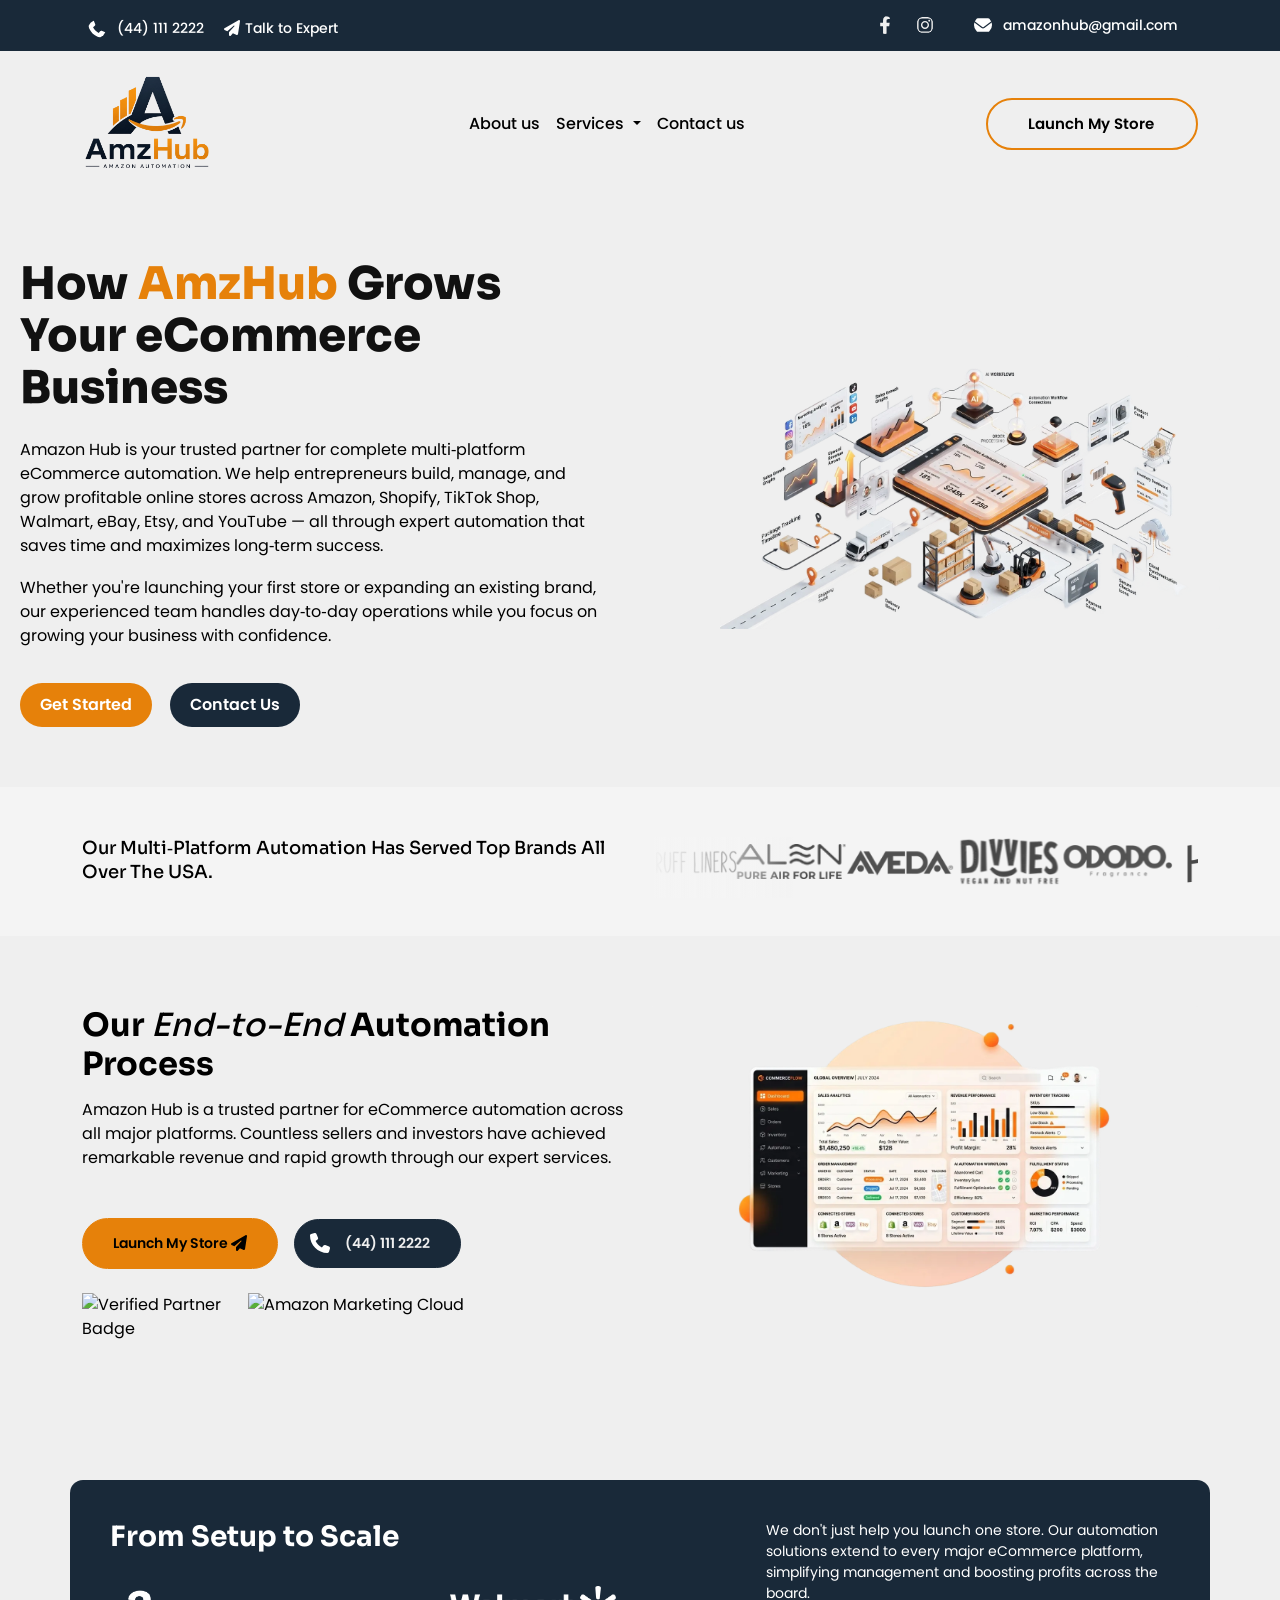
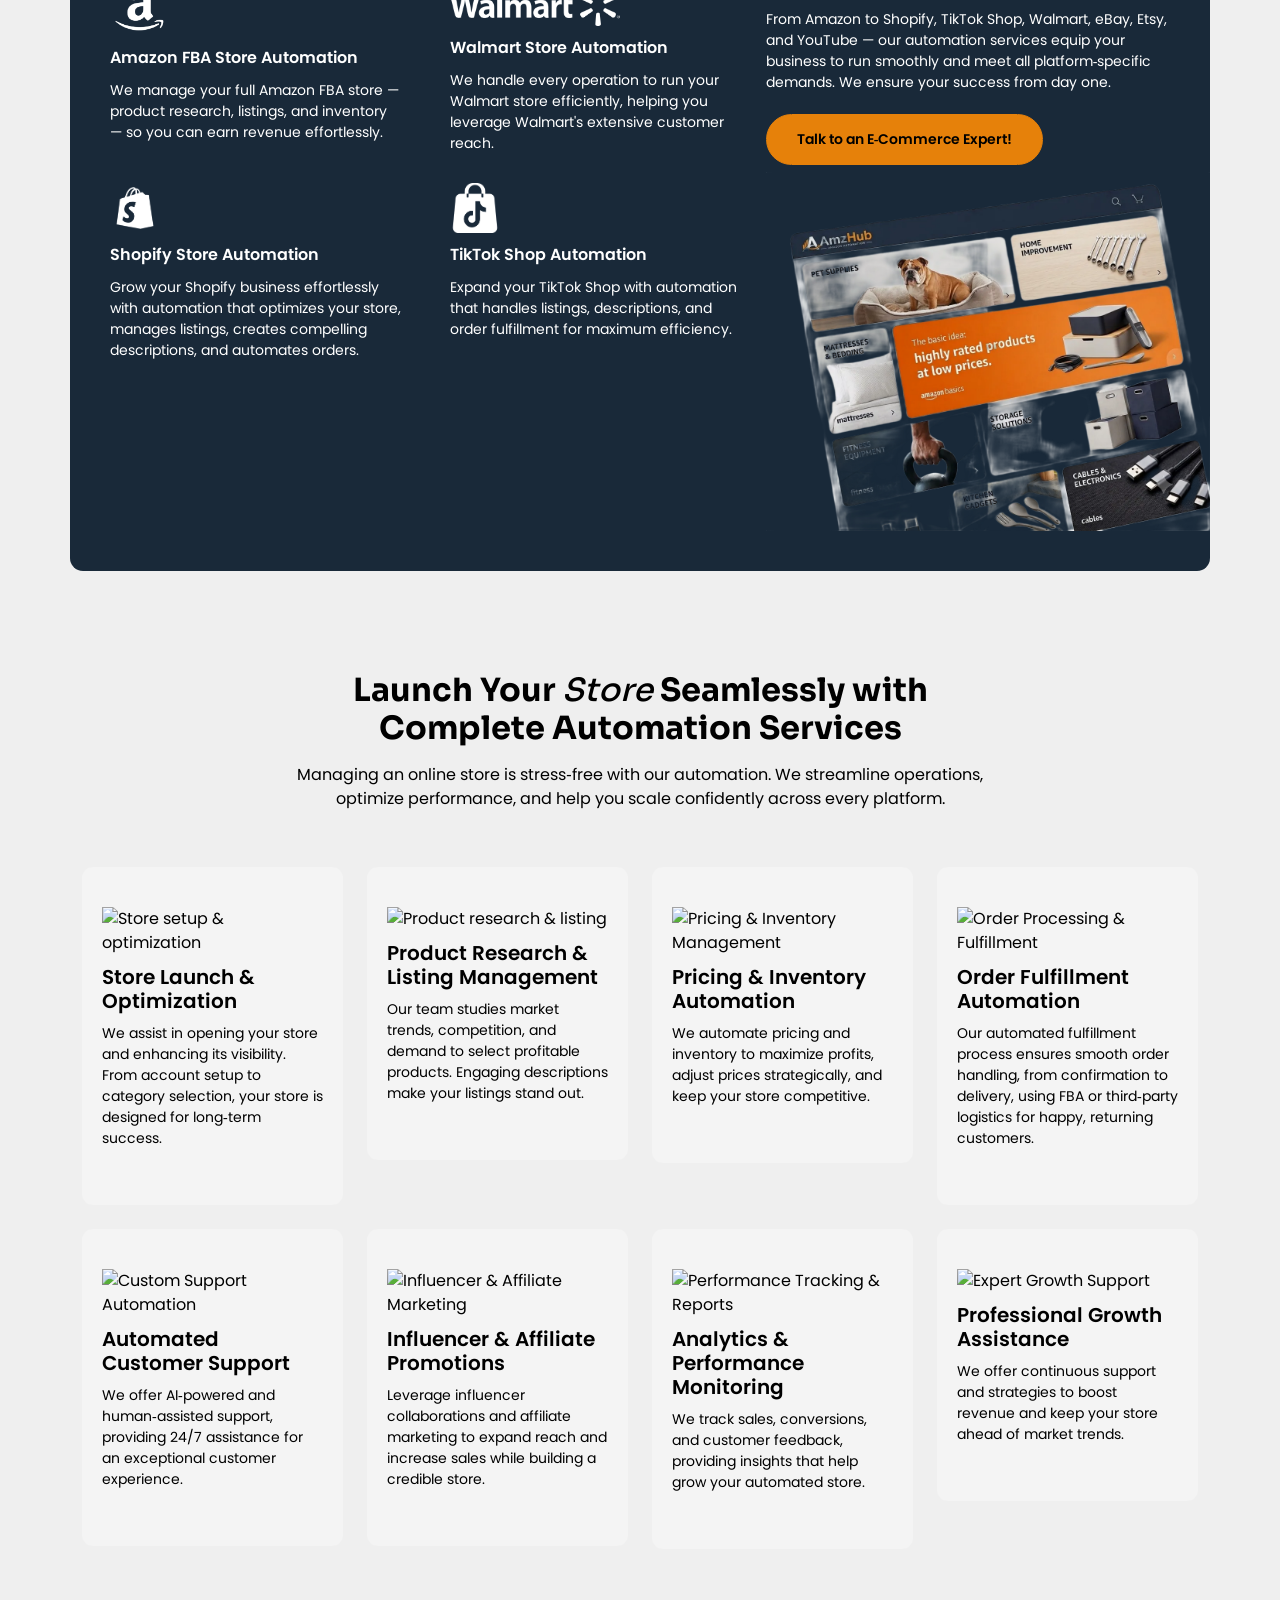
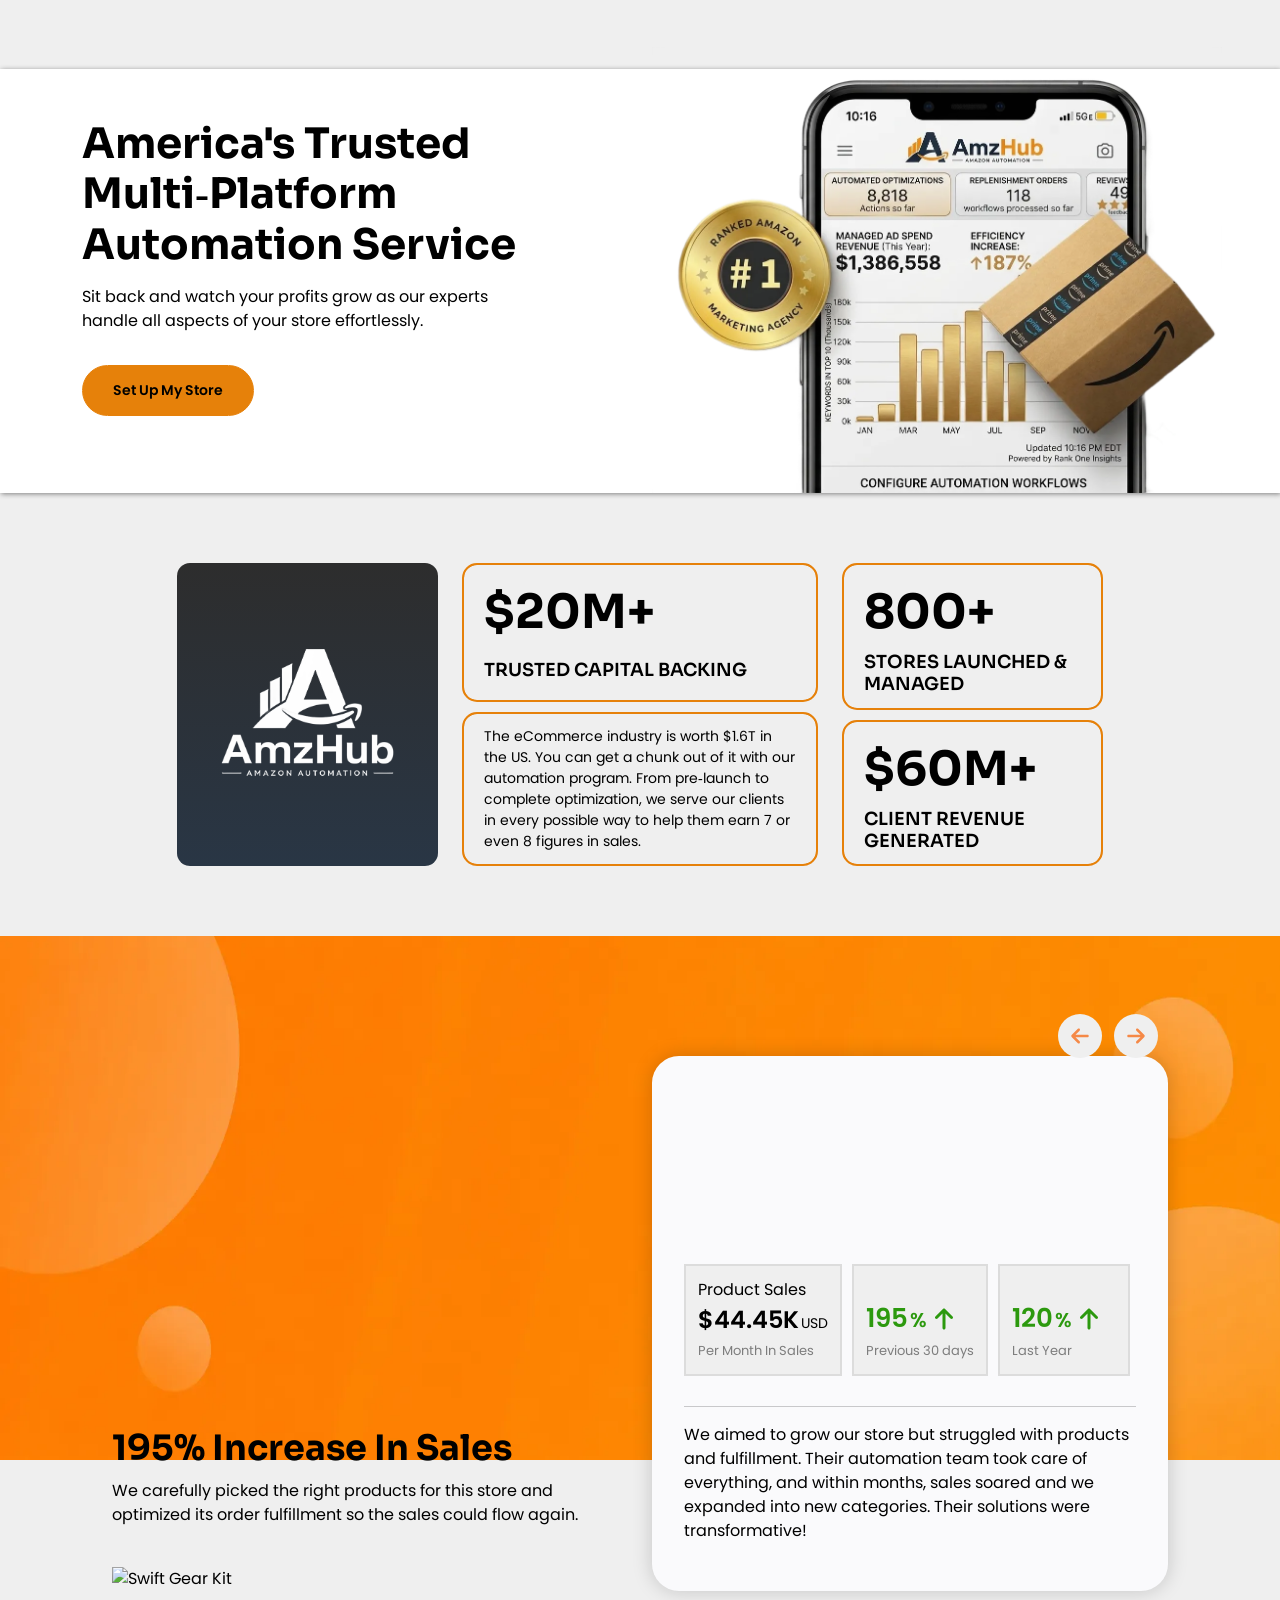
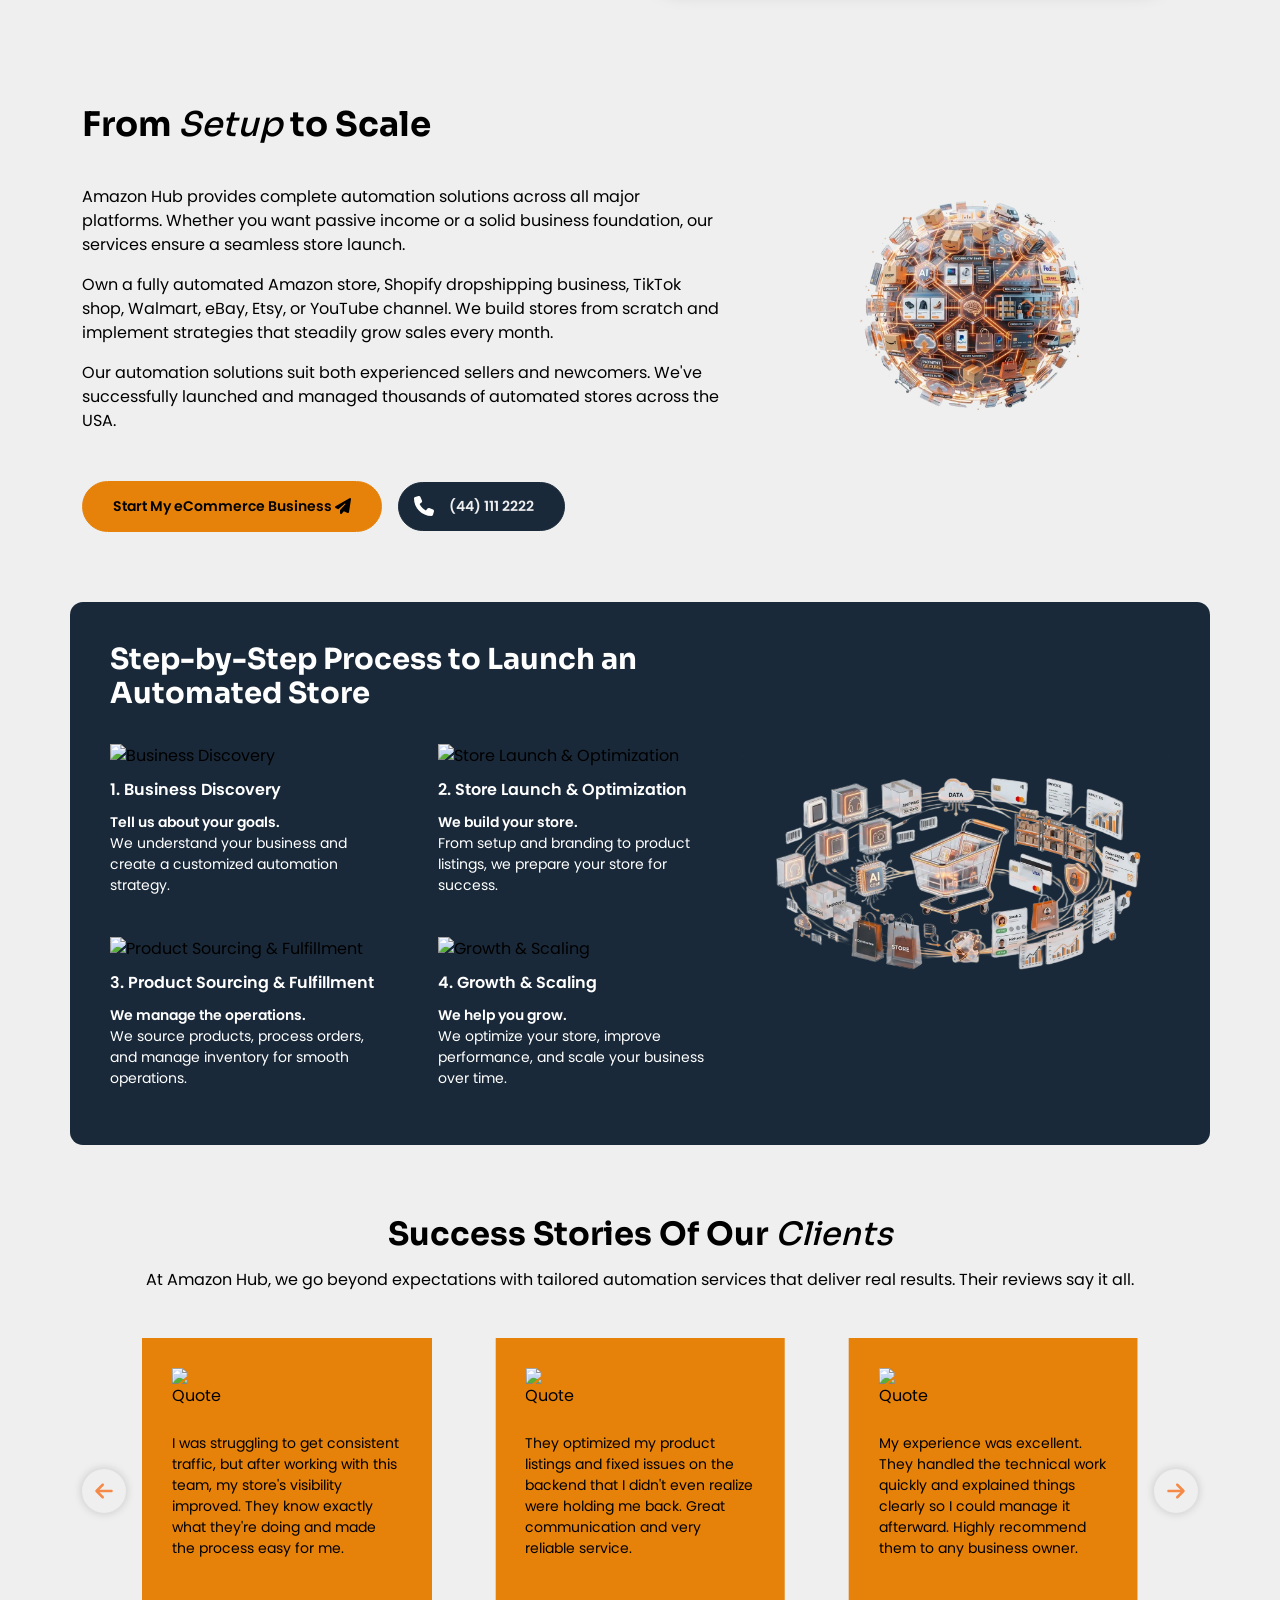
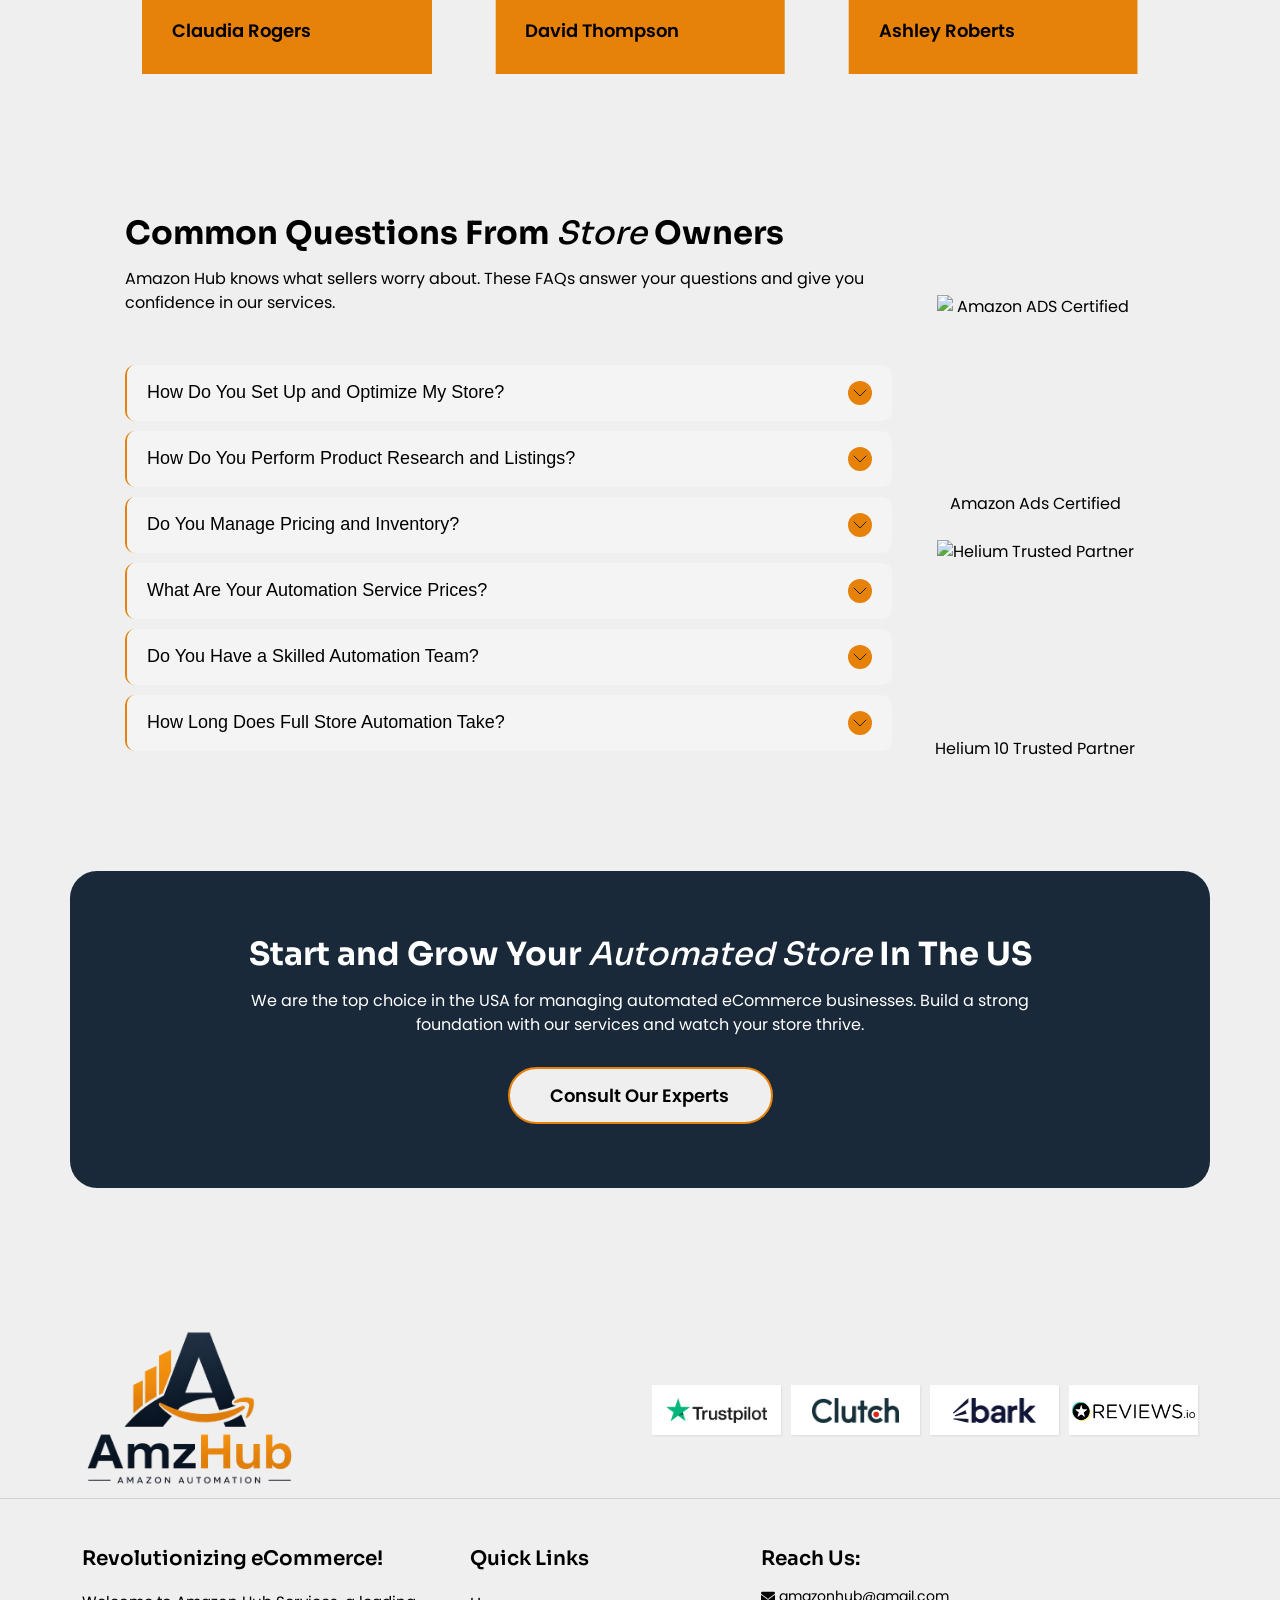
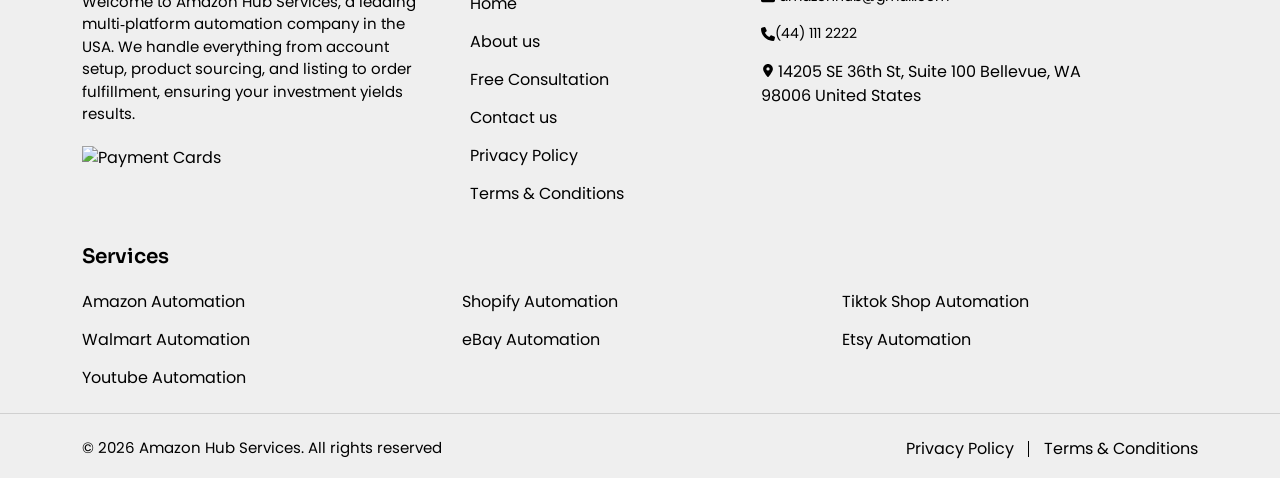
==== commit 08f34e53: "Add files via upload" ====
--- a/index.html
+++ b/index.html
@@ -20,34 +20,30 @@
         </div>
         <nav class="navbar navbar-expand-lg">
             <div class="container">
-                <a class="navbar-brand" href="#"><img class="img-fluid" src="images/logo-dark.webp" alt="Amazon Hub Services" title="Amazon Hub Services" decoding="async" fetchpriority="high" loading="lazy" width="130" height="50"></a><button class="navbar-toggler" type="button" data-bs-toggle="collapse" data-bs-target="#navbarNavAltMarkup" aria-controls="navbarNavAltMarkup" aria-expanded="false" aria-label="Toggle navigation"><span class="navbar-toggler-icon"></span></button>
+                <a class="navbar-brand" href="index.html"><img class="img-fluid" src="images/logo-dark.webp" alt="Amazon Hub Services" title="Amazon Hub Services" decoding="async" fetchpriority="high" loading="lazy" width="130" height="50"></a><button class="navbar-toggler" type="button" data-bs-toggle="collapse" data-bs-target="#navbarNavAltMarkup" aria-controls="navbarNavAltMarkup" aria-expanded="false" aria-label="Toggle navigation"><span class="navbar-toggler-icon"></span></button>
                 <div class="collapse navbar-collapse justify-content-between" id="navbarNavAltMarkup">
                     <div class="navbar-nav mx-auto">
                         <ul class="navbar-nav align-items-center">
-                            <li><a class="nav-link " href="#"> About us </a></li>
+                            <li><a class="nav-link " href="about-us.html"> About us </a></li>
                             <li class="nav-item dropdown"><span class="nav-link dropdown-toggle" id="service-navbar" role="button" data-bs-toggle="dropdown" aria-expanded="false"> Services </span>
                                 <ul class="dropdown-menu row" aria-labelledby="service-navbar">
                                     <div class="col-6 my-col">
-                                        <li><a class="dropdown-item" href="#"> Amazon Automation </a></li>
-                                        <li><a class="dropdown-item " href="#"> Shopify Automation </a></li>
-                                        <li><a class="dropdown-item " href="#"> Tiktok Shop Automation </a></li>
-                                        <li><a class="dropdown-item" href="#"> Walmart Automation </a></li>
-                                        <li><a class="dropdown-item" href="#"> eBay Automation </a></li>
-                                        <li><a class="dropdown-item" href="#"> Etsy Automation </a></li>
+                                        <li><a class="dropdown-item" href="amazon-automation-service.html"> Amazon Automation </a></li>
+                                        <li><a class="dropdown-item " href="shopify-automation-service.html"> Shopify Automation </a></li>
+                                        <li><a class="dropdown-item " href="tiktok-automation-service.html"> Tiktok Shop Automation </a></li>
+                                        <li><a class="dropdown-item" href="walmart-automation-service.html"> Walmart Automation </a></li>
+                                        
                                     </div>
                                     <div class="col-6 my-col">
-                                        <li><a class="dropdown-item" href="#"> Youtube Automation </a></li>
-                                        <li><a class="dropdown-item" href="#"> Keyword Research</a></li>
-                                        <li><a class="dropdown-item" href="#"> Product Hunting </a></li>
-                                        <li><a class="dropdown-item" href="#"> PPC Management </a></li>
-                                        <li><a class="dropdown-item" href="#"> Virtual Assistant </a></li>
-                                        <li><a class="dropdown-item" href="#"> Store Optimization </a></li>
+                                        <li><a class="dropdown-item" href="ebay-automation-service.html"> eBay Automation </a></li>
+                                        <li><a class="dropdown-item" href="etsy-automation-service.html"> Etsy Automation </a></li>
+                                        <li><a class="dropdown-item" href="youtube-automation-service.html"> Youtube Automation </a></li>
                                     </div>
                                 </ul>
                             </li>
-                            <li><a class="nav-link " href="#"> Contact us </a></li>
+                            <li><a class="nav-link " href="contact-us.html"> Contact us </a></li>
                         </ul>
-                    </div><a class="btn-live header-btn" href="#"> Launch My Store <span class="web-icon"></span></a> <a class="btn-green d-none" href="#"><i class="fa-solid fa-phone"></i> (44) 111 2222 </a>
+                    </div><a class="btn-live header-btn" href="get-started.html"> Launch My Store <span class="web-icon"></span></a> <a class="btn-green d-none" href="#"><i class="fa-solid fa-phone"></i> (44) 111 2222 </a>
                 </div>
             </div>
         </nav>
@@ -61,8 +57,8 @@
                     <p class="hero-section-description"> Amazon Hub is your trusted partner for complete multi‑platform eCommerce automation. We help entrepreneurs build, manage, and grow profitable online stores across Amazon, Shopify, TikTok Shop, Walmart, eBay, Etsy, and YouTube — all through expert automation that saves time and maximizes long‑term success.</p>
                     <p class="hero-section-description"> Whether you're launching your first store or expanding an existing brand, our experienced team handles day‑to‑day operations while you focus on growing your business with confidence.</p>
                     <div class="hero-section-buttons">
-                        <a href="#" class="hero-section-btn hero-section-btn-primary"> Get Started</a>
-                        <a href="#" class="hero-section-btn hero-section-btn-secondary"> Contact Us</a>
+                        <a href="get-started.html" class="hero-section-btn hero-section-btn-primary"> Get Started</a>
+                        <a href="contact-us.html" class="hero-section-btn hero-section-btn-secondary"> Contact Us</a>
                     </div>
                 </div>
                 <div class="hero-section-image-box">
@@ -106,7 +102,7 @@
                 <div class="row gy-5">
                     <div class="col-lg-6"><span class="h1 d-block"> Our <span>End-to-End</span> Automation Process</span>
                         <p>Amazon Hub is a trusted partner for eCommerce automation across all major platforms. Countless sellers and investors have achieved remarkable revenue and rapid growth through our expert services.</p>
-                        <div class="hstack mt-5 gap-3 align-items-center justify-content-lg-start justify-content-center"><a class="btn-order" href="#"> Launch My Store <i class="fa-solid fa-paper-plane"></i></a><a href="#" class="btn-green"><i class="fa-solid fa-phone"></i> (44) 111 2222</a></div>
+                        <div class="hstack mt-5 gap-3 align-items-center justify-content-lg-start justify-content-center"><a class="btn-order" href="get-started.html"> Launch My Store <i class="fa-solid fa-paper-plane"></i></a><a href="#" class="btn-green"><i class="fa-solid fa-phone"></i> (44) 111 2222</a></div>
                         <div class="hstack mt-4 mob-hide gap-3 align-items-center justify-content-lg-start justify-content-center"><img class="img-fluid lazyload" src="https://expertecomservices.com/assets/frontend/images/icon/verified-partner-badge.svg" alt="Verified Partner Badge" title="Verified Partner Badge" loading="lazy" width="150" height="117"><img class="img-fluid lazyload" src="https://expertecomservices.com/assets/frontend/images/icon/amazon-marketing-cloud.svg" alt="Amazon Marketing Cloud" title="Amazon Marketing Cloud" loading="lazy" width="362" height="117"></div>
                     </div>
                     <div class="col-lg-6"><img src="images/about-hero-image.webp" class="img-fluid lazyload d-block mx-auto" alt="Best Automation" title="Best Automation" loading="lazy" width="605" height="476"></div>
@@ -137,7 +133,7 @@
                     <div class="col-lg-5">
                         <div class="right-box">
                             <p>We don't just help you launch one store. Our automation solutions extend to every major eCommerce platform, simplifying management and boosting profits across the board.</p>
-                            <p>From Amazon to Shopify, TikTok Shop, Walmart, eBay, Etsy, and YouTube — our automation services equip your business to run smoothly and meet all platform‑specific demands. We ensure your success from day one.</p><button class="btn-order mt-3 chat" type="button" role="button"> Talk to an E‑Commerce Expert! </button>
+                            <p>From Amazon to Shopify, TikTok Shop, Walmart, eBay, Etsy, and YouTube — our automation services equip your business to run smoothly and meet all platform‑specific demands. We ensure your success from day one.</p><a href="get-started.html" class="btn-order mt-3 chat" type="button" role="button"> Talk to an E‑Commerce Expert! </a>
                         </div>
                         <picture> <source class="lazyload" data-srcset="images/cta-right-img.webp" alt="eCommerce Automation Solutions" title="eCommerce Automation Solutions" width="444" height="359" media="(min-width: 1200px) and (max-width: 1399px)" type="image/webp" loading="lazy"><img class="lazyload img-fluid me-0 ms-auto d-block" src="https://expertecomservices.com/assets/frontend/images/sample/e-commerce-automation-solutions.webp" alt="eCommerce Automation Solutions" title="eCommerce Automation Solutions" width="470" height="380" loading="lazy"> </picture>
                     </div>
@@ -319,7 +315,7 @@
                 <div class="row">
                     <div class="col-lg-5">
                         <h2 class="h1">America's Trusted Multi‑Platform Automation Service</h2>
-                        <p>Sit back and watch your profits grow as our experts handle all aspects of your store effortlessly.</p><a class="btn-order mt-3" href="#">👉 Set Up My Store</a>
+                        <p>Sit back and watch your profits grow as our experts handle all aspects of your store effortlessly.</p><a class="btn-order mt-3" href="contact-us.html"> Set Up My Store</a>
                     </div>
                     <div class="col-lg-6 offset-lg-1 position-relative"><img class="lazyload img-fluid" src="images/multi-platform-img.webp" alt="Trusted Site Automation" title="Trusted Site Automation" width="613" height="480"></div>
                 </div>
@@ -448,7 +444,7 @@
                         <p>Amazon Hub provides complete automation solutions across all major platforms. Whether you want passive income or a solid business foundation, our services ensure a seamless store launch.</p>
                         <p>Own a fully automated Amazon store, Shopify dropshipping business, TikTok shop, Walmart, eBay, Etsy, or YouTube channel. We build stores from scratch and implement strategies that steadily grow sales every month.</p>
                         <p>Our automation solutions suit both experienced sellers and newcomers. We've successfully launched and managed thousands of automated stores across the USA.</p>
-                        <div class="hstack mt-5 gap-3 align-items-center justify-content-lg-start justify-content-center"><a class="btn-order" href="#"> Start My eCommerce Business <i class="fa-solid fa-paper-plane"></i></a><a href="#" class="btn-green"><i class="fa-solid fa-phone"></i> (44) 111 2222 </a></div>
+                        <div class="hstack mt-5 gap-3 align-items-center justify-content-lg-start justify-content-center"><a class="btn-order" href="get-started.html"> Start My eCommerce Business <i class="fa-solid fa-paper-plane"></i></a><a href="#" class="btn-green"><i class="fa-solid fa-phone"></i> (44) 111 2222 </a></div>
                     </div>
                     <div class="col-lg-5"><img class="lazyload img-fluid" src="images/process-img.webp" alt="Automated Store In USA" title="Automated Store In USA" width="457" height="450"></div>
                 </div>
@@ -662,7 +658,7 @@
                 <div class="row">
                     <div class="col-lg-9 mx-auto">
                         <h2 class="h1"> Start and Grow Your <span>Automated Store</span> In The US </h2>
-                        <p>We are the top choice in the USA for managing automated eCommerce businesses. Build a strong foundation with our services and watch your store thrive.</p><a class="btn-live" href="#"> Consult Our Experts <span class="web-icon"></span></a>
+                        <p>We are the top choice in the USA for managing automated eCommerce businesses. Build a strong foundation with our services and watch your store thrive.</p><a class="btn-live" href="get-started.html"> Consult Our Experts <span class="web-icon"></span></a>
                     </div>
                 </div>
             </div>
@@ -692,11 +688,12 @@
                     </div>
                     <div class="col-md-6 col-lg-3"><span class="h6">Quick Links</span>
                         <ul>
-                            <li><a href="#"> Home </a></li>
-                            <li><a href="#"> About us </a></li>
-                            <li><a href="#"> FREE Consultation </a></li>
-                            <li><a href="#"> Contact us </a></li>
-                            <li><a href="#"> Sitemap </a></li>
+                            <li><a href="index.html"> Home </a></li>
+                            <li><a href="about-us.html"> About us </a></li>
+                            <li><a href="get-started.html"> Free Consultation </a></li>
+                            <li><a href="contact-us.html"> Contact us </a></li>
+                            <li><a href="privacy.html"> Privacy Policy </a></li>
+                            <li><a href="terms.html"> Terms & Conditions </a></li>
                         </ul>
                     </div>
                     <div class="col-md-6 col-lg-4 pe-0"><span class="h6 mb-3">Reach Us:</span><a class="cont" href="#"><i class="fa-solid fa-envelope"></i> amazonhub@gmail.com </a><br><a class="cont" href="#"><i class="fa-solid fa-phone"></i>(44) 111 2222 </a><br>
@@ -706,13 +703,13 @@
                     </div>
                     <div class="col-12"><span class="h6">Services</span>
                         <ul class="row row-cols-md-3 myservice">
-                            <li><a class="col" href="#"> Amazon Automation </a></li>
-                            <li><a class="col " href="#"> Shopify Automation </a></li>
-                            <li><a class="col " href="#"> Tiktok Shop Automation </a></li>
-                            <li><a class="col" href="#"> Walmart Automation </a></li>
-                            <li><a class="col" href="#"> eBay Automation </a></li>
-                            <li><a class="col" href="#"> Etsy Automation </a></li>
-                            <li><a class="col" href="#"> Youtube Automation </a></li>
+                            <li><a class="col" href="amazon-automation-service.html"> Amazon Automation </a></li>
+                            <li><a class="col " href="shopify-automation-service.html"> Shopify Automation </a></li>
+                            <li><a class="col " href="tiktok-automation-service.html"> Tiktok Shop Automation </a></li>
+                            <li><a class="col" href="walmart-automation-service.html"> Walmart Automation </a></li>
+                            <li><a class="col" href="ebay-automation-service.html"> eBay Automation </a></li>
+                            <li><a class="col" href="etsy-automation-service.html"> Etsy Automation </a></li>
+                            <li><a class="col" href="youtube-automation-service.html"> Youtube Automation </a></li>
                         </ul>
                     </div>
                 </div>
@@ -726,8 +723,8 @@
                     <div class="col-lg-6 text-lg-end text-center footer-b">
                         <div class="policy-links">
                             <ul>
-                                <li><a href="#" class="p-line"> Privacy Policy </a></li>
-                                <li><a href="#"> Terms & Conditions </a></li>
+                                <li><a href="privacy.html" class="p-line"> Privacy Policy </a></li>
+                                <li><a href="terms.html"> Terms & Conditions </a></li>
                             </ul>
                         </div>
                     </div>
--- a/css/home.css
+++ b/css/home.css
@@ -2202,7 +2202,7 @@
 section.social-platform .container {
     background: #192939;
     border-radius: 13px;
-    padding: 40px 0 0 40px;
+    padding: 40px 0 40px 40px;
     position: relative;
     z-index: 0
 }
@@ -2954,4 +2954,482 @@
     width:100%;
     text-align:center;
 }
+}
+
+
+/*=========================================
+        ABOUT PAGE ALL SECTION
+=========================================*/
+
+.about-page-all-section{
+    padding:60px 0;
+    position:relative;
+    overflow:hidden;
+}
+
+.about-page-all-heading{
+    position:relative;
+    z-index:2;
+}
+
+.about-page-all-title{
+    font-size:48px;
+    font-weight:800;
+    color:#16213e;
+    margin-top:15px;
+}
+
+.about-page-all-description{
+    font-size:17px;
+    line-height:1.8;
+    color:#6b7280;
+}
+
+/*==========================
+        CARD
+==========================*/
+
+.about-page-all-card{
+    background:#e6810a;
+    border-radius:20px;
+    padding:45px 35px;
+    text-align:center;
+    transition:.4s;
+    position:relative;
+    overflow:hidden;
+    z-index:1;
+}
+.about-page-all-card-title{
+    font-size:28px;
+    font-weight:700;
+    color:white;
+    margin-bottom:18px;
+}
+
+.about-page-all-card-text{
+    color:#fff;
+    font-size:16px;
+    line-height:1.9;
+    margin:0;
+}
+
+/*==========================
+      RESPONSIVE
+==========================*/
+
+@media(max-width:991px){
+
+.about-page-all-title{
+    font-size:38px;
+}
+
+.about-page-all-card{
+    padding:35px 25px;
+}
+
+}
+
+@media(max-width:767px){
+
+.about-page-all-section{
+    padding:70px 0;
+}
+
+.about-page-all-title{
+    font-size:30px;
+}
+
+.about-page-all-description{
+    font-size:15px;
+}
+
+.about-page-all-card-title{
+    font-size:24px;
+}
+
+.about-page-all-icon{
+    width:75px;
+    height:75px;
+    font-size:28px;
+}
+
+}
+
+/*=========================
+      TEAM SECTION
+=========================*/
+
+.team-page-all-section{
+    padding:60px 0;
+}
+
+.team-page-all-heading{
+    max-width:700px;
+    margin:auto;
+}
+
+.team-page-all-subtitle{
+    color:#e6810a;
+    font-weight:600;
+    text-transform:uppercase;
+    letter-spacing:2px;
+}
+
+.team-page-all-title{
+    font-size:42px;
+    font-weight:700;
+    margin:15px 0;
+    color:#000;
+}
+
+.team-page-all-description{
+    color:#6c757d;
+    line-height:1.8;
+}
+
+.team-page-all-card{
+    text-align:center;
+    padding:20px;
+}
+
+.team-page-all-image{
+    width:170px;
+    height:170px;
+    border-radius:50%;
+    object-fit:cover;
+    border:5px solid #f1f5f9;
+    transition:.35s;
+}
+
+.team-page-all-card:hover .team-page-all-image{
+    transform:scale(1.08);
+    border-color:#e6810a;
+}
+
+.team-page-all-name{
+    margin-top:22px;
+    margin-bottom:8px;
+    font-size:24px;
+    font-weight:700;
+    color:#000;
+}
+
+.team-page-all-position{
+    margin:0;
+    color:#e6810a;
+    font-weight:600;
+    font-size:16px;
+}
+
+@media(max-width:991px){
+
+.team-page-all-section{
+    padding:80px 0;
+}
+
+.team-page-all-title{
+    font-size:34px;
+}
+
+.team-page-all-image{
+    width:150px;
+    height:150px;
+}
+
+}
+
+@media(max-width:767px){
+
+.team-page-all-title{
+    font-size:28px;
+}
+
+.team-page-all-image{
+    width:140px;
+    height:140px;
+}
+
+}
+
+
+/*==============================
+      CONTACT SECTION
+===============================*/
+
+.contact-page-all-section{
+    padding:60px 0;
+}
+
+.contact-page-all-image-wrapper{
+    position:relative;
+}
+
+.contact-page-all-image{
+    width:100%;
+    border-radius:30px;
+}
+
+.contact-page-all-badge{
+    position:absolute;
+    left:40px;
+    bottom:-25px;
+    background:#fff;
+    border-radius:60px;
+    padding:18px 28px;
+    box-shadow:0 15px 40px rgba(0,0,0,.12);
+    display:flex;
+    align-items:center;
+    gap:12px;
+    font-weight:600;
+}
+
+.contact-page-all-badge i{
+    color:#e6810a;
+    font-size:22px;
+}
+
+.contact-page-all-content h2{
+    font-size:48px;
+    font-weight:800;
+    color:#111827;
+    margin-bottom:10px;
+}
+
+.contact-page-all-content p{
+    color:#555;
+    margin-bottom:25px;
+}
+
+.contact-page-all-input{
+    height:56px;
+    border:1px solid #e6810a;
+    border-radius:8px;
+    padding:15px 18px;
+    width: 100%;
+    box-shadow:none!important;
+}
+
+.contact-page-all-input:focus{
+    border-color:#e6810a;
+}
+
+textarea.contact-page-all-input{
+    height:120px;
+    resize:none;
+}
+
+.contact-page-all-note{
+    margin:0;
+    color:#333;
+    font-size: small;
+}
+
+.contact-page-all-btn{
+    background:#e6810a;
+    color:#000;
+    border:none;
+    border-radius:50px;
+    padding:16px 38px;
+    font-weight:700;
+    transition:.3s;
+}
+
+@media(max-width:991px){
+
+.contact-page-all-section{
+    padding:70px 0;
+}
+
+.contact-page-all-content h2{
+    font-size:36px;
+}
+
+.contact-page-all-badge{
+    position:static;
+    margin-top:20px;
+    width:100%;
+    justify-content:center;
+}
+
+.contact-page-all-btn{
+    width:100%;
+    margin-top:20px;
+}
+
+}
+
+
+/*=========================
+      GET STARTED
+==========================*/
+
+.get-started-section{
+    padding:60px 0;
+}
+
+.get-started-title{
+    font-size:45px;
+    font-weight:800;
+    color:#000;
+    margin-bottom:40px;
+    line-height:1.15;
+}
+
+.get-started-title span{
+    color:#e6810a;
+}
+
+.get-started-item{
+    display:flex;
+    align-items:flex-start;
+    gap:15px;
+    margin-bottom:28px;
+}
+
+.get-started-item i{
+    color:#000;
+    margin-top:6px;
+    font-size:18px;
+}
+
+.get-started-item p{
+    margin:0;
+    font-size:18px;
+    line-height:1.6;
+}
+.get-started-item p strong{
+    color: #e6810a;
+}
+.get-started-partners{
+    display:flex;
+    gap:20px;
+    margin-top:45px;
+    flex-wrap:wrap;
+}
+
+.get-started-partner{
+    background:#fff;
+    border-radius:12px;
+    padding:12px;
+    box-shadow:0 10px 25px rgba(0,0,0,.08);
+}
+
+.get-started-partner img{
+    max-height:70px;
+}
+
+.get-started-form-box{
+    background:#fff;
+    border:4px solid #e6810a;
+    border-radius:18px;
+    overflow:hidden;
+}
+
+.get-started-form-header{
+    background:#e6810a;
+    padding:20px;
+    text-align:center;
+    font-size:large;
+    font-weight:700;
+}
+
+.get-started-form-box form{
+    padding:25px;
+}
+
+.get-started-label{
+    font-weight:600;
+    margin-bottom:8px;
+    display:block;
+}
+
+.get-started-input{
+    height:52px;
+    border:1px solid #e6810a;
+    border-radius: 5px;
+    box-shadow:none!important;
+    padding: 10px;
+}
+
+.get-started-input:focus{
+    border-color:#e6810a;
+}
+
+textarea.get-started-input{
+    height:120px;
+    resize:none;
+}
+
+.get-started-btn{
+    width:100%;
+    height:56px;
+    border:none;
+    border-radius:50px;
+    background:#e6810a;
+    color:#000;
+    font-weight:700;
+    transition:.3s;
+}
+
+
+@media(max-width:991px){
+
+.get-started-title{
+    font-size:36px;
+}
+
+.get-started-form-header{
+    font-size:22px;
+}
+
+}
+
+@media(max-width:767px){
+
+.get-started-section{
+    padding:70px 0;
+}
+
+.get-started-title{
+    font-size:30px;
+}
+
+.get-started-item p{
+    font-size:16px;
+}
+
+.get-started-partners{
+    justify-content:center;
+}
+
+}
+
+
+.privacy-policy-page-all-section{
+    padding:60px 0;
+}
+
+.privacy-policy-page-all-header{
+    margin-bottom:40px;
+}
+
+.privacy-policy-page-all-header h1{
+    font-size:42px;
+    font-weight:700;
+    color: #e6810a;
+    margin-bottom:10px;
+}
+
+.privacy-policy-page-all-content h3{
+    margin-top:35px;
+    margin-bottom:15px;
+    font-size:24px;
+    font-weight:600;
+}
+
+.privacy-policy-page-all-content p{
+    font-size:16px;
+    line-height:1.9;
+    color:#555;
+    margin-bottom:15px;
 }
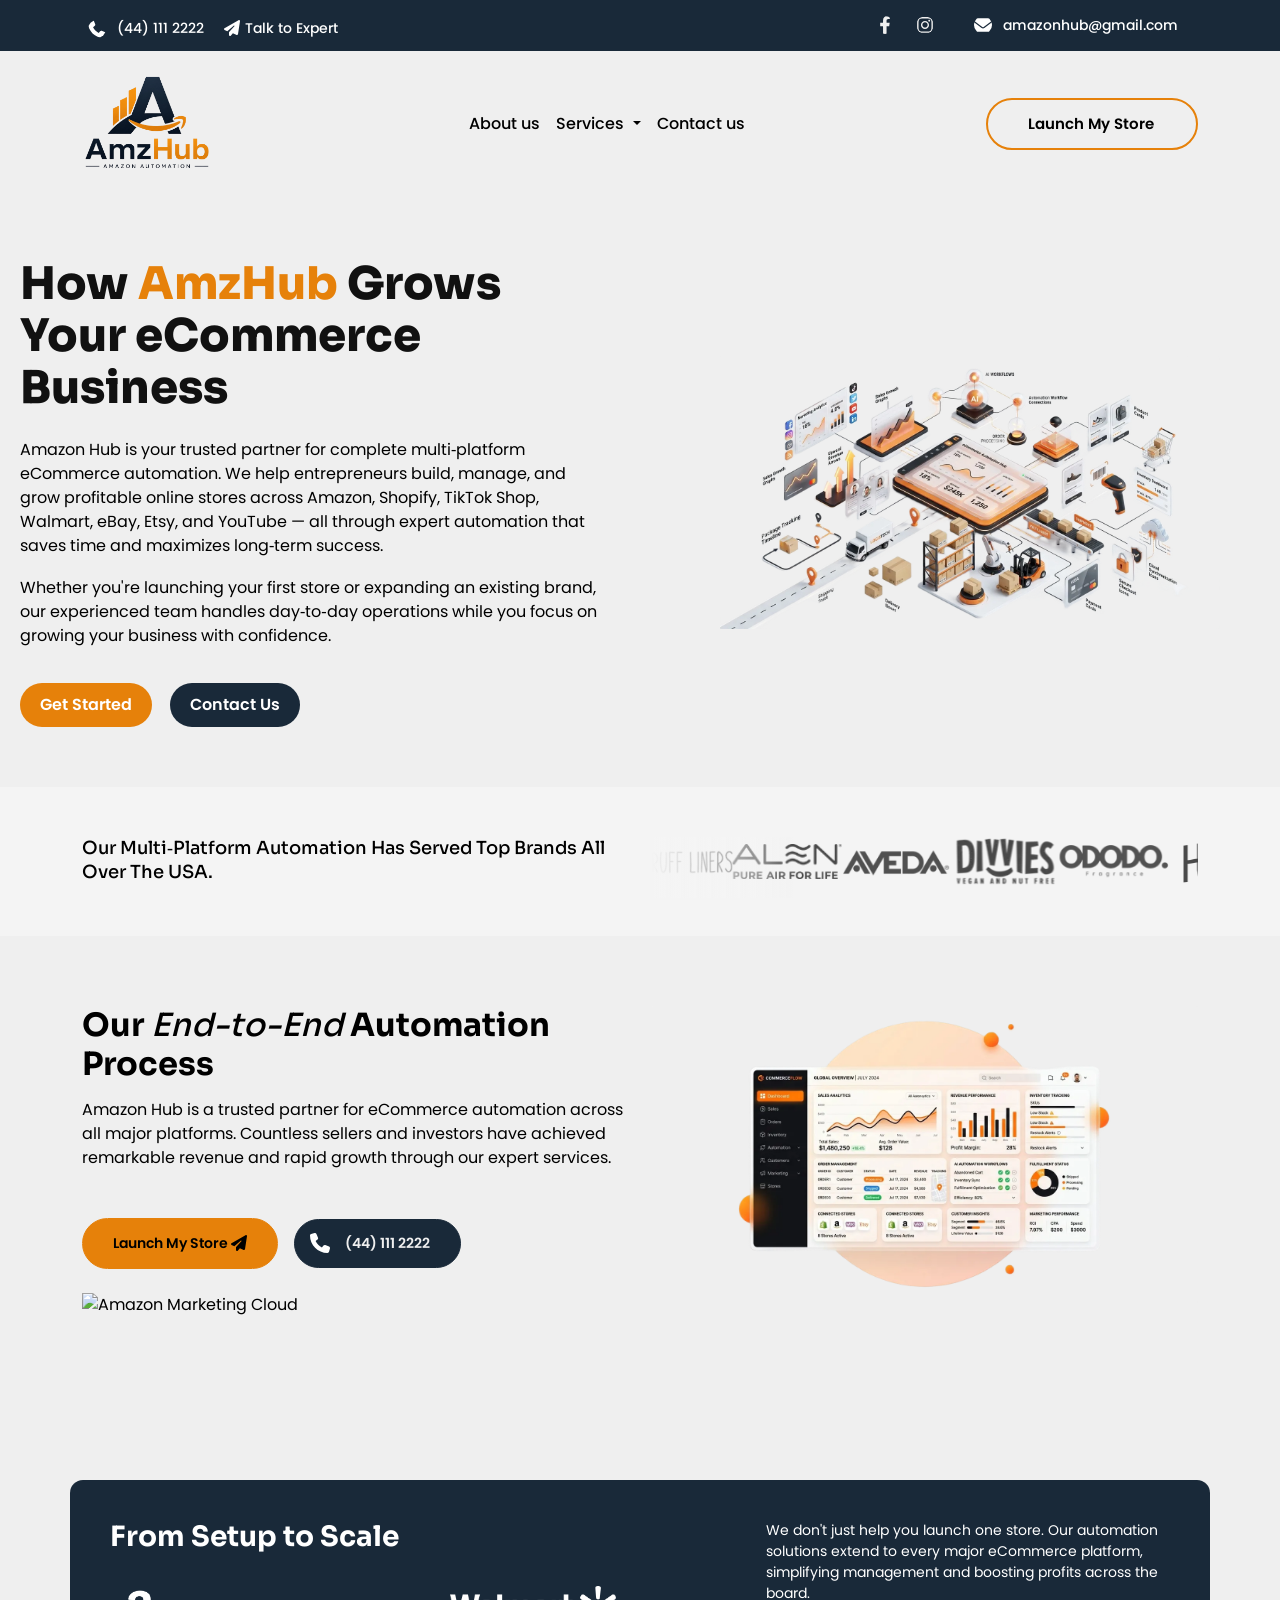
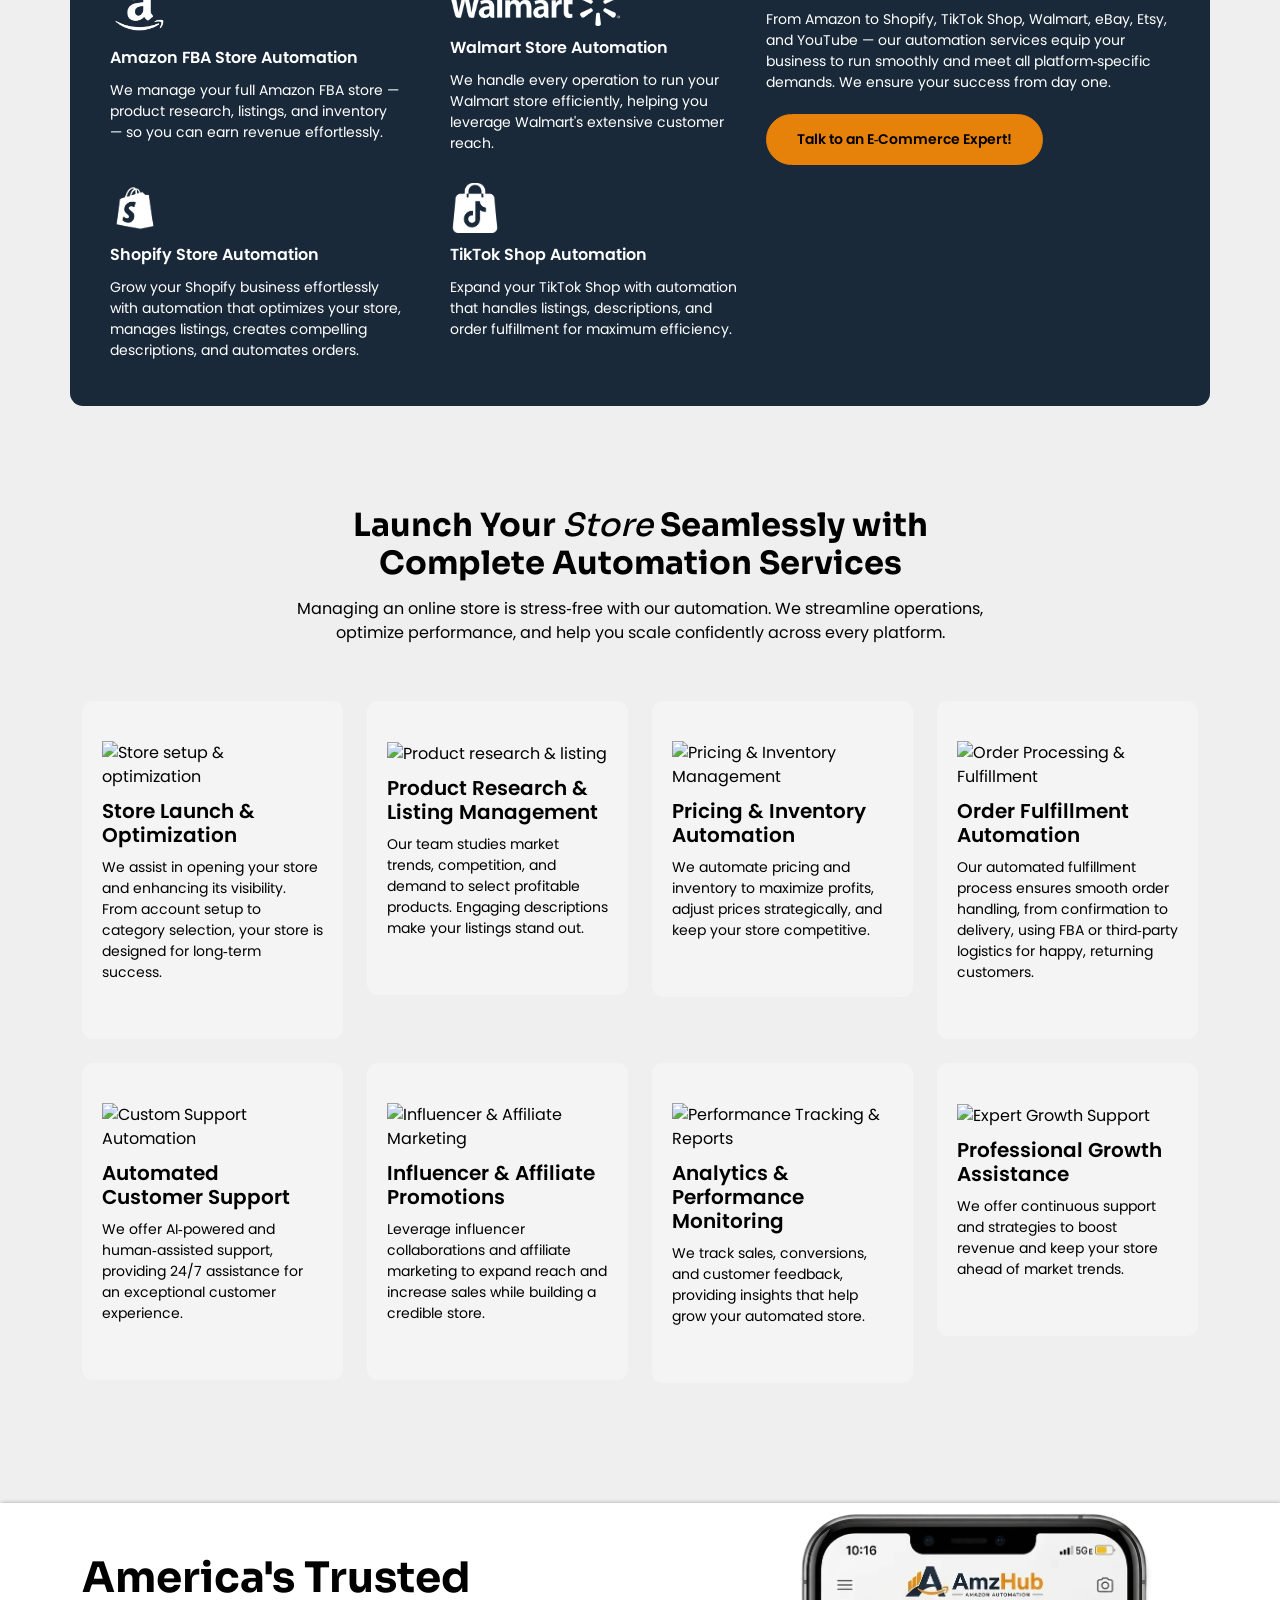
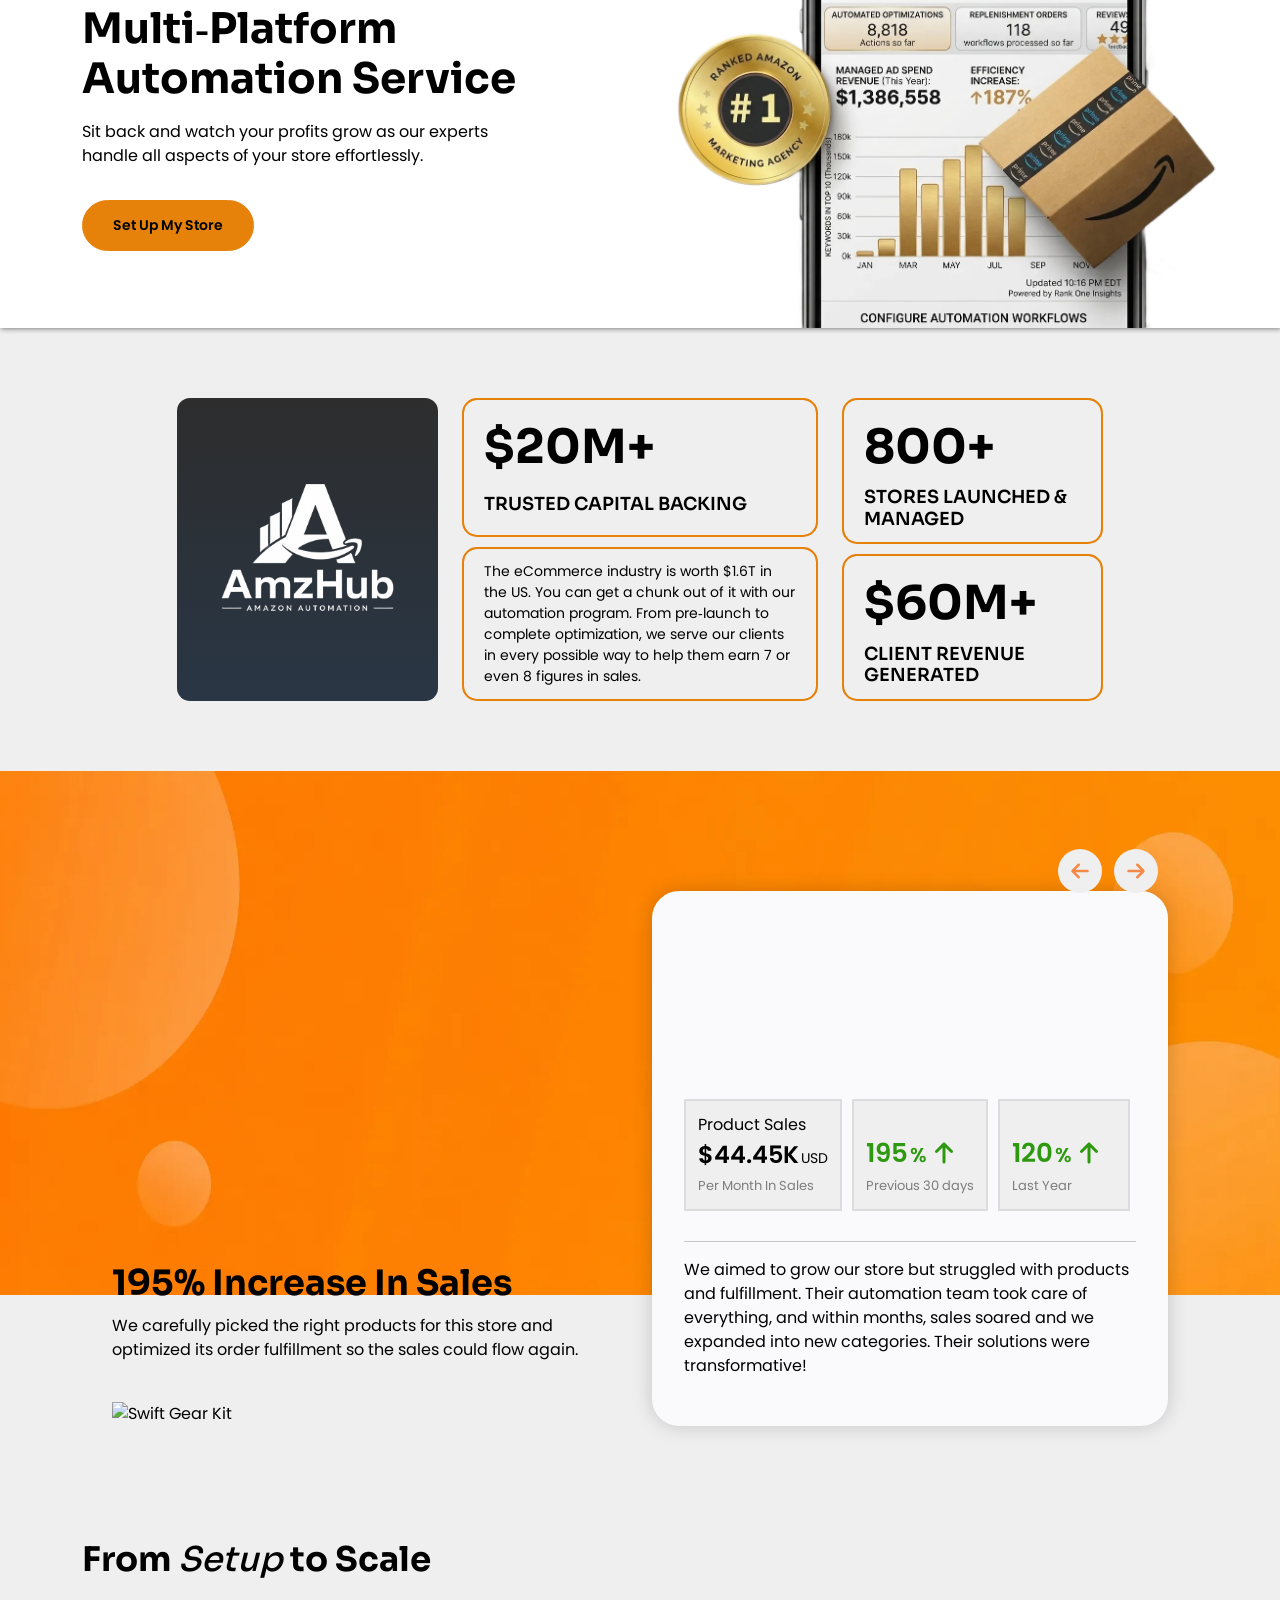
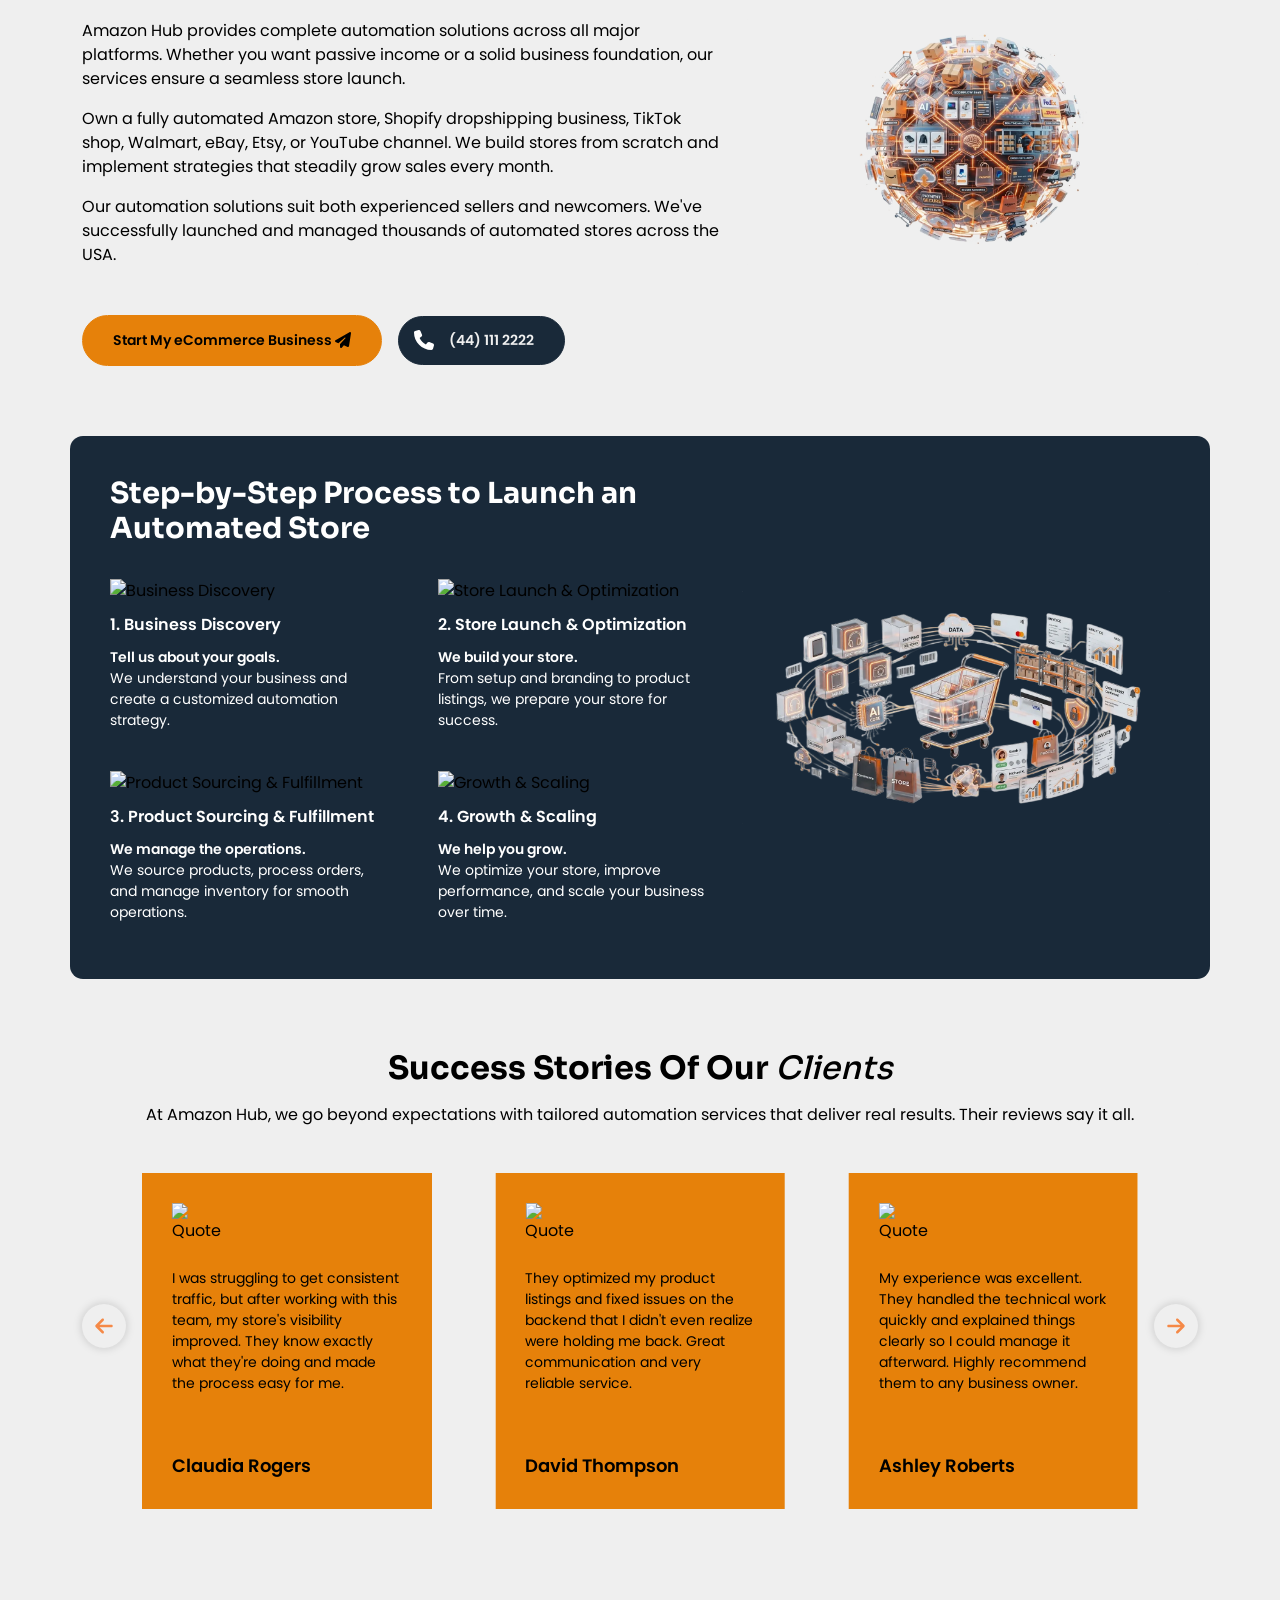
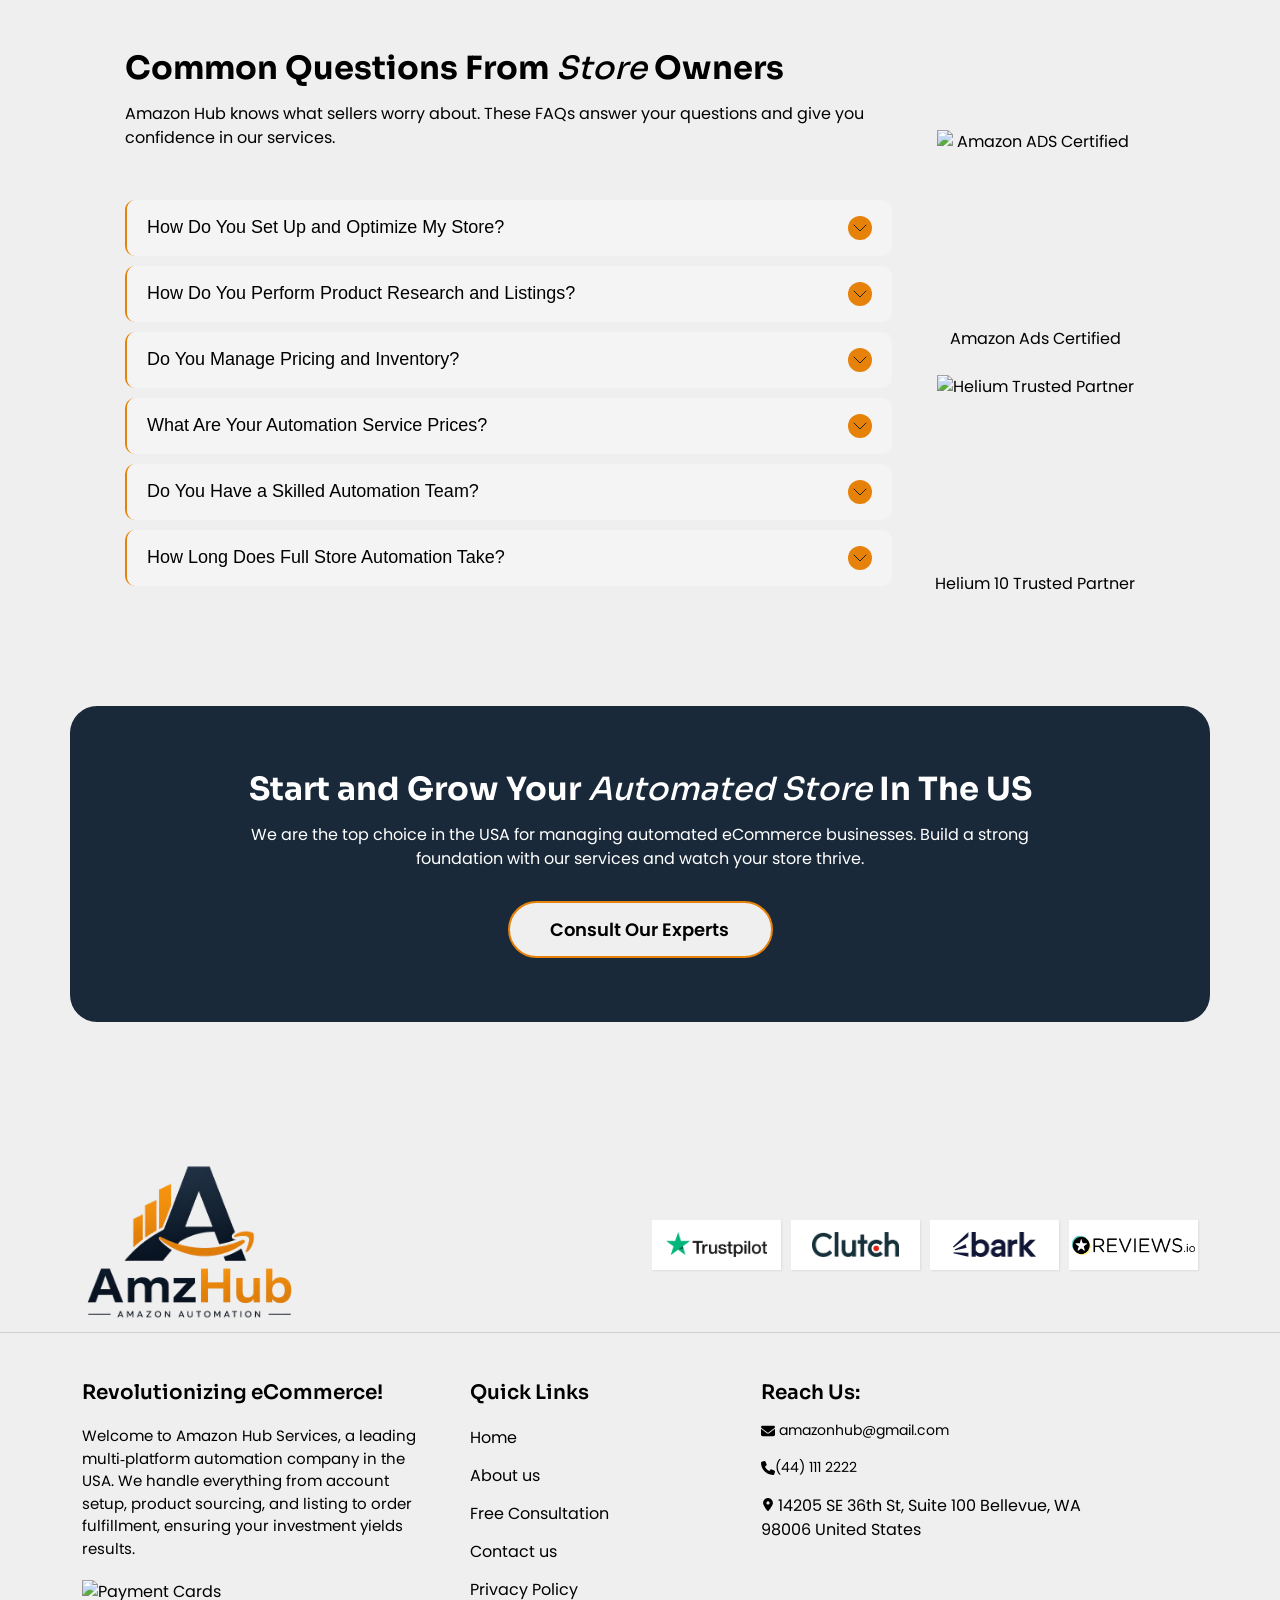
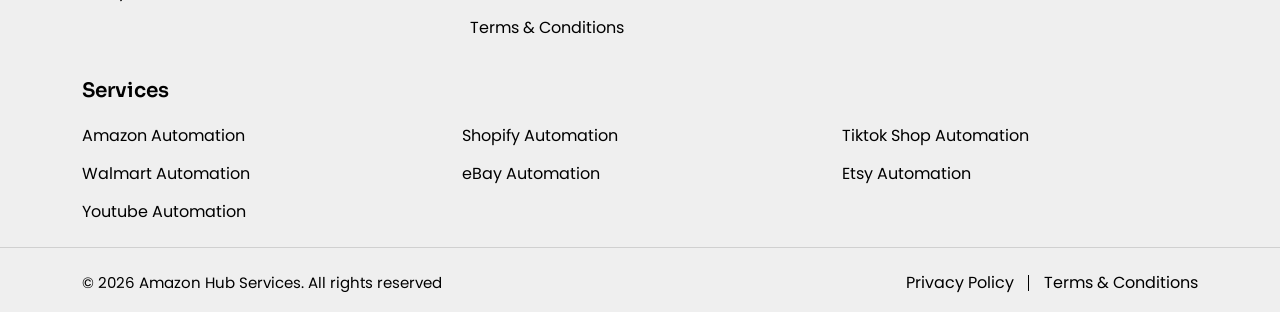
==== commit 18c97e5f: "Add files via upload" ====
--- a/index.html
+++ b/index.html
@@ -1,9 +1,44 @@
 <!DOCTYPE html>
 <html lang="en">
+
 <head>
     <meta charset="utf-8">
     <meta name="viewport" content="width=device-width, initial-scale=1">
-    <title>Amazon Hub – Multi-Platform eCommerce Automation</title>
+
+    <!-- Primary SEO -->
+    <title>Amazon Hub | Multi-Platform eCommerce Automation Solutions</title>
+    <meta name="description" content="Amazon Hub provides professional multi-platform eCommerce automation solutions for Amazon, Shopify, Walmart, TikTok Shop, Etsy, eBay, and other online marketplaces.">
+
+    <!-- Search Engine Directives -->
+    <meta name="robots" content="noindex, nofollow">
+    <meta name="googlebot" content="noindex, nofollow">
+
+    <!-- Canonical -->
+    <link rel="canonical" href="">
+
+    <!-- Theme -->
+    <meta name="theme-color" content="#000000">
+
+    <!-- Open Graph -->
+    <meta property="og:type" content="website">
+    <meta property="og:title" content="Amazon Hub | Multi-Platform eCommerce Automation Solutions">
+    <meta property="og:description" content="Professional automation services for Amazon, Shopify, Walmart, TikTok Shop, Etsy, eBay, and other eCommerce marketplaces.">
+    <meta property="og:image" content="images/logo-dark.webp">
+    <meta property="og:image:alt" content="Amazon Hub Logo">
+    <meta property="og:site_name" content="Amazon Hub">
+    <meta property="og:locale" content="en_US">
+
+    <!-- Twitter Card -->
+    <meta name="twitter:card" content="summary_large_image">
+    <meta name="twitter:title" content="Amazon Hub | Multi-Platform eCommerce Automation Solutions">
+    <meta name="twitter:description" content="Professional eCommerce automation services for leading online marketplaces.">
+    <meta name="twitter:image" content="images/logo-dark.webp">
+
+    <!-- Favicon -->
+    <link rel="icon" href="images/logo-dark.webp" type="image/webp">
+    <link rel="apple-touch-icon" href="images/logo-dark.webp">
+
+    <!-- CSS -->
     <link rel="stylesheet" href="css/home.css">
 </head>
 
@@ -12,15 +47,16 @@
         <div class="topbar">
             <div class="container">
                 <div class="row g-0 align-items-center">
-                    <div class="col-lg-6 gg above-top-bar-a-container"><a class="top-a" href="#"><svg xmlns="http://www.w3.org/2000/svg" width="14" height="14" viewBox="0 0 512 512"><path d="M164.9 24.6c-7.7-18.6-28-28.5-47.4-23.2l-88 24C12.1 30.2 0 46 0 64C0 311.4 200.6 512 448 512c18 0 33.8-12.1 38.6-29.5l24-88c5.3-19.4-4.6-39.7-23.2-47.4l-96-40c-16.3-6.8-35.2-2.1-46.3 11.6L304.7 368C234.3 334.7 177.3 277.7 144 207.3L193.3 167c13.7-11.2 18.4-30 11.6-46.3l-40-96z" fill="#ffffff"></path></svg> (44) 111 2222 </a> <a class="top-a chat" type="button" role="button"><span class="my"><i class="fa-solid fa-paper-plane myi"></i> </span><span class="text-white1">Talk to Expert</span></a> </div>
+                    <div class="col-lg-6 gg above-top-bar-a-container"><a class="top-a" href="#"><svg xmlns="http://www.w3.org/2000/svg" width="14" height="14" viewBox="0 0 512 512"><path d="M164.9 24.6c-7.7-18.6-28-28.5-47.4-23.2l-88 24C12.1 30.2 0 46 0 64C0 311.4 200.6 512 448 512c18 0 33.8-12.1 38.6-29.5l24-88c5.3-19.4-4.6-39.7-23.2-47.4l-96-40c-16.3-6.8-35.2-2.1-46.3 11.6L304.7 368C234.3 334.7 177.3 277.7 144 207.3L193.3 167c13.7-11.2 18.4-30 11.6-46.3l-40-96z" fill="#ffffff"></path></svg> (44) 111 2222 </a>                        <a class="top-a chat" type="button" role="button"><span class="my"><i class="fa-solid fa-paper-plane myi"></i> </span><span class="text-white1">Talk to Expert</span></a> </div>
                     <div class="col-lg-6 text-end">
-                        <div class="social-icon"><a class="top-a" href="#" target="_blank" rel="noopener noreferrer"><svg xmlns="http://www.w3.org/2000/svg" width="16" height="16" viewBox="0 0 320 512"><path d="M279.1 288l14.2-92.7h-88.9v-60.1c0-25.4 12.4-50.1 52.2-50.1h40.4V6.3S260.4 0 225.4 0c-73.2 0-121.1 44.4-121.1 124.7v70.6H22.9V288h81.4v224h100.2V288z" fill="#efefef"></path></svg><span class="visually-hidden">Facebook</span></a> <a class="top-a" href="#" target="_blank" rel="noopener noreferrer"><svg xmlns="http://www.w3.org/2000/svg" width="16" height="16" viewBox="0 0 448 512"><path d="M224.1 141c-63.6 0-114.9 51.3-114.9 114.9s51.3 114.9 114.9 114.9S339 319.5 339 255.9 287.7 141 224.1 141zm0 189.6c-41.1 0-74.7-33.5-74.7-74.7s33.5-74.7 74.7-74.7 74.7 33.5 74.7 74.7-33.6 74.7-74.7 74.7zm146.4-194.3c0 14.9-12 26.8-26.8 26.8-14.9 0-26.8-12-26.8-26.8s12-26.8 26.8-26.8 26.8 12 26.8 26.8zm76.1 27.2c-1.7-35.9-9.9-67.7-36.2-93.9-26.2-26.2-58-34.4-93.9-36.2-37-2.1-147.9-2.1-184.9 0-35.8 1.7-67.6 9.9-93.9 36.1s-34.4 58-36.2 93.9c-2.1 37-2.1 147.9 0 184.9 1.7 35.9 9.9 67.7 36.2 93.9s58 34.4 93.9 36.2c37 2.1 147.9 2.1 184.9 0 35.9-1.7 67.7-9.9 93.9-36.2 26.2-26.2 34.4-58 36.2-93.9 2.1-37 2.1-147.8 0-184.8zM398.8 388c-7.8 19.6-22.9 34.7-42.6 42.6-29.5 11.7-99.5 9-132.1 9s-102.7 2.6-132.1-9c-19.6-7.8-34.7-22.9-42.6-42.6-11.7-29.5-9-99.5-9-132.1s-2.6-102.7 9-132.1c7.8-19.6 22.9-34.7 42.6-42.6 29.5-11.7 99.5-9 132.1-9s102.7-2.6 132.1 9c19.6 7.8 34.7 22.9 42.6 42.6 11.7 29.5 9 99.5 9 132.1s2.7 102.7-9 132.1z" fill="#efefef"></path></svg> <span class="visually-hidden">Instagram</span> </a> </div><a class="top-a ms-0" href="#"><svg xmlns="http://www.w3.org/2000/svg" width="16" height="16" viewBox="0 0 512 512"><path d="M48 64C21.5 64 0 85.5 0 112c0 15.1 7.1 29.3 19.2 38.4L236.8 313.6c11.4 8.5 27 8.5 38.4 0L492.8 150.4c12.1-9.1 19.2-23.3 19.2-38.4c0-26.5-21.5-48-48-48L48 64zM0 176L0 384c0 35.3 28.7 64 64 64l384 0c35.3 0 64-28.7 64-64l0-208L294.4 339.2c-22.8 17.1-54 17.1-76.8 0L0 176z" fill="#ffffff"></path></svg> amazonhub@gmail.com </a></div>
+                        <div class="social-icon"><a class="top-a" href="#" target="_blank" rel="noopener noreferrer"><svg xmlns="http://www.w3.org/2000/svg" width="16" height="16" viewBox="0 0 320 512"><path d="M279.1 288l14.2-92.7h-88.9v-60.1c0-25.4 12.4-50.1 52.2-50.1h40.4V6.3S260.4 0 225.4 0c-73.2 0-121.1 44.4-121.1 124.7v70.6H22.9V288h81.4v224h100.2V288z" fill="#efefef"></path></svg><span class="visually-hidden">Facebook</span></a>                            <a class="top-a" href="#" target="_blank" rel="noopener noreferrer"><svg xmlns="http://www.w3.org/2000/svg" width="16" height="16" viewBox="0 0 448 512"><path d="M224.1 141c-63.6 0-114.9 51.3-114.9 114.9s51.3 114.9 114.9 114.9S339 319.5 339 255.9 287.7 141 224.1 141zm0 189.6c-41.1 0-74.7-33.5-74.7-74.7s33.5-74.7 74.7-74.7 74.7 33.5 74.7 74.7-33.6 74.7-74.7 74.7zm146.4-194.3c0 14.9-12 26.8-26.8 26.8-14.9 0-26.8-12-26.8-26.8s12-26.8 26.8-26.8 26.8 12 26.8 26.8zm76.1 27.2c-1.7-35.9-9.9-67.7-36.2-93.9-26.2-26.2-58-34.4-93.9-36.2-37-2.1-147.9-2.1-184.9 0-35.8 1.7-67.6 9.9-93.9 36.1s-34.4 58-36.2 93.9c-2.1 37-2.1 147.9 0 184.9 1.7 35.9 9.9 67.7 36.2 93.9s58 34.4 93.9 36.2c37 2.1 147.9 2.1 184.9 0 35.9-1.7 67.7-9.9 93.9-36.2 26.2-26.2 34.4-58 36.2-93.9 2.1-37 2.1-147.8 0-184.8zM398.8 388c-7.8 19.6-22.9 34.7-42.6 42.6-29.5 11.7-99.5 9-132.1 9s-102.7 2.6-132.1-9c-19.6-7.8-34.7-22.9-42.6-42.6-11.7-29.5-9-99.5-9-132.1s-2.6-102.7 9-132.1c7.8-19.6 22.9-34.7 42.6-42.6 29.5-11.7 99.5-9 132.1-9s102.7-2.6 132.1 9c19.6 7.8 34.7 22.9 42.6 42.6 11.7 29.5 9 99.5 9 132.1s2.7 102.7-9 132.1z" fill="#efefef"></path></svg> <span class="visually-hidden">Instagram</span> </a>                            </div><a class="top-a ms-0" href="#"><svg xmlns="http://www.w3.org/2000/svg" width="16" height="16" viewBox="0 0 512 512"><path d="M48 64C21.5 64 0 85.5 0 112c0 15.1 7.1 29.3 19.2 38.4L236.8 313.6c11.4 8.5 27 8.5 38.4 0L492.8 150.4c12.1-9.1 19.2-23.3 19.2-38.4c0-26.5-21.5-48-48-48L48 64zM0 176L0 384c0 35.3 28.7 64 64 64l384 0c35.3 0 64-28.7 64-64l0-208L294.4 339.2c-22.8 17.1-54 17.1-76.8 0L0 176z" fill="#ffffff"></path></svg> amazonhub@gmail.com </a></div>
                 </div>
             </div>
         </div>
         <nav class="navbar navbar-expand-lg">
             <div class="container">
-                <a class="navbar-brand" href="index.html"><img class="img-fluid" src="images/logo-dark.webp" alt="Amazon Hub Services" title="Amazon Hub Services" decoding="async" fetchpriority="high" loading="lazy" width="130" height="50"></a><button class="navbar-toggler" type="button" data-bs-toggle="collapse" data-bs-target="#navbarNavAltMarkup" aria-controls="navbarNavAltMarkup" aria-expanded="false" aria-label="Toggle navigation"><span class="navbar-toggler-icon"></span></button>
+                <a class="navbar-brand" href="index.html"><img class="img-fluid" src="images/logo-dark.webp" alt="Amazon Hub Services" title="Amazon Hub Services" decoding="async" fetchpriority="high" loading="lazy" width="130" height="50"></a><button class="navbar-toggler" type="button" data-bs-toggle="collapse"
+                    data-bs-target="#navbarNavAltMarkup" aria-controls="navbarNavAltMarkup" aria-expanded="false" aria-label="Toggle navigation"><span class="navbar-toggler-icon"></span></button>
                 <div class="collapse navbar-collapse justify-content-between" id="navbarNavAltMarkup">
                     <div class="navbar-nav mx-auto">
                         <ul class="navbar-nav align-items-center">
@@ -32,7 +68,7 @@
                                         <li><a class="dropdown-item " href="shopify-automation-service.html"> Shopify Automation </a></li>
                                         <li><a class="dropdown-item " href="tiktok-automation-service.html"> Tiktok Shop Automation </a></li>
                                         <li><a class="dropdown-item" href="walmart-automation-service.html"> Walmart Automation </a></li>
-                                        
+
                                     </div>
                                     <div class="col-6 my-col">
                                         <li><a class="dropdown-item" href="ebay-automation-service.html"> eBay Automation </a></li>
@@ -54,7 +90,8 @@
             <div class="hero-section-container">
                 <div class="hero-section-content">
                     <h1 class="hero-section-title"> How <span>AmzHub</span> Grows Your eCommerce Business</h1>
-                    <p class="hero-section-description"> Amazon Hub is your trusted partner for complete multi‑platform eCommerce automation. We help entrepreneurs build, manage, and grow profitable online stores across Amazon, Shopify, TikTok Shop, Walmart, eBay, Etsy, and YouTube — all through expert automation that saves time and maximizes long‑term success.</p>
+                    <p class="hero-section-description"> Amazon Hub is your trusted partner for complete multi‑platform eCommerce automation. We help entrepreneurs build, manage, and grow profitable online stores across Amazon, Shopify, TikTok Shop, Walmart, eBay, Etsy, and YouTube — all
+                        through expert automation that saves time and maximizes long‑term success.</p>
                     <p class="hero-section-description"> Whether you're launching your first store or expanding an existing brand, our experienced team handles day‑to‑day operations while you focus on growing your business with confidence.</p>
                     <div class="hero-section-buttons">
                         <a href="get-started.html" class="hero-section-btn hero-section-btn-primary"> Get Started</a>
@@ -103,7 +140,7 @@
                     <div class="col-lg-6"><span class="h1 d-block"> Our <span>End-to-End</span> Automation Process</span>
                         <p>Amazon Hub is a trusted partner for eCommerce automation across all major platforms. Countless sellers and investors have achieved remarkable revenue and rapid growth through our expert services.</p>
                         <div class="hstack mt-5 gap-3 align-items-center justify-content-lg-start justify-content-center"><a class="btn-order" href="get-started.html"> Launch My Store <i class="fa-solid fa-paper-plane"></i></a><a href="#" class="btn-green"><i class="fa-solid fa-phone"></i> (44) 111 2222</a></div>
-                        <div class="hstack mt-4 mob-hide gap-3 align-items-center justify-content-lg-start justify-content-center"><img class="img-fluid lazyload" src="https://expertecomservices.com/assets/frontend/images/icon/verified-partner-badge.svg" alt="Verified Partner Badge" title="Verified Partner Badge" loading="lazy" width="150" height="117"><img class="img-fluid lazyload" src="https://expertecomservices.com/assets/frontend/images/icon/amazon-marketing-cloud.svg" alt="Amazon Marketing Cloud" title="Amazon Marketing Cloud" loading="lazy" width="362" height="117"></div>
+                        <div class="hstack mt-4 mob-hide gap-3 align-items-center justify-content-lg-start justify-content-center"><img class="img-fluid lazyload" src="images/verified-partner-badge.svg" alt="Amazon Marketing Cloud" title="Amazon Marketing Cloud" loading="lazy" width="362" height="117"></div>
                     </div>
                     <div class="col-lg-6"><img src="images/about-hero-image.webp" class="img-fluid lazyload d-block mx-auto" alt="Best Automation" title="Best Automation" loading="lazy" width="605" height="476"></div>
                 </div>
@@ -133,9 +170,9 @@
                     <div class="col-lg-5">
                         <div class="right-box">
                             <p>We don't just help you launch one store. Our automation solutions extend to every major eCommerce platform, simplifying management and boosting profits across the board.</p>
-                            <p>From Amazon to Shopify, TikTok Shop, Walmart, eBay, Etsy, and YouTube — our automation services equip your business to run smoothly and meet all platform‑specific demands. We ensure your success from day one.</p><a href="get-started.html" class="btn-order mt-3 chat" type="button" role="button"> Talk to an E‑Commerce Expert! </a>
-                        </div>
-                        <picture> <source class="lazyload" data-srcset="images/cta-right-img.webp" alt="eCommerce Automation Solutions" title="eCommerce Automation Solutions" width="444" height="359" media="(min-width: 1200px) and (max-width: 1399px)" type="image/webp" loading="lazy"><img class="lazyload img-fluid me-0 ms-auto d-block" src="https://expertecomservices.com/assets/frontend/images/sample/e-commerce-automation-solutions.webp" alt="eCommerce Automation Solutions" title="eCommerce Automation Solutions" width="470" height="380" loading="lazy"> </picture>
+                            <p>From Amazon to Shopify, TikTok Shop, Walmart, eBay, Etsy, and YouTube — our automation services equip your business to run smoothly and meet all platform‑specific demands. We ensure your success from day one.</p><a href="get-started.html"
+                                class="btn-order mt-3 chat" type="button" role="button"> Talk to an E‑Commerce Expert! </a>
+                        </div>
                     </div>
                 </div>
             </div>
@@ -266,42 +303,42 @@
                 </div>
                 <div class="row gx-4 gy-4 mt-3">
                     <div class="col-md-6 col-xl-3">
-                        <div class="box"><img class="lazyload img-fluid" src="https://expertecomservices.com/assets/frontend/images/icon/store-setup-optimization.webp" alt="Store setup & optimization" title="Store setup & optimization" width="51" height="51"><span class="h6">Store Launch & Optimization</span>
+                        <div class="box"><img class="lazyload img-fluid" src="https://img.icons8.com/?size=100&id=42382&format=png&color=90B840" alt="Store setup & optimization" title="Store setup & optimization" width="51" height="51"><span class="h6">Store Launch & Optimization</span>
                             <p>We assist in opening your store and enhancing its visibility. From account setup to category selection, your store is designed for long‑term success.</p>
                         </div>
                     </div>
                     <div class="col-md-6 col-xl-3">
-                        <div class="box"><img class="lazyload img-fluid" src="https://expertecomservices.com/assets/frontend/images/icon/product-research-listing.webp" alt="Product research & listing" title="Product research & listing" width="51" height="51"><span class="h6">Product Research & Listing Management</span>
+                        <div class="box"><img class="lazyload img-fluid" src="https://img.icons8.com/?size=100&id=pspycN60X1zO&format=png&color=90B840" alt="Product research & listing" title="Product research & listing" width="51" height="51"><span class="h6">Product Research & Listing Management</span>
                             <p>Our team studies market trends, competition, and demand to select profitable products. Engaging descriptions make your listings stand out.</p>
                         </div>
                     </div>
                     <div class="col-md-6 col-xl-3">
-                        <div class="box"><img class="lazyload img-fluid" src="https://expertecomservices.com/assets/frontend/images/icon/pricing-inventory-management.webp" alt="Pricing & Inventory Management" title="Pricing & Inventory Management" width="51" height="51"><span class="h6">Pricing & Inventory Automation</span>
+                        <div class="box"><img class="lazyload img-fluid" src="https://img.icons8.com/?size=100&id=47859&format=png&color=90B840" alt="Pricing & Inventory Management" title="Pricing & Inventory Management" width="51" height="51"><span class="h6">Pricing & Inventory Automation</span>
                             <p>We automate pricing and inventory to maximize profits, adjust prices strategically, and keep your store competitive.</p>
                         </div>
                     </div>
                     <div class="col-md-6 col-xl-3">
-                        <div class="box"><img class="lazyload img-fluid" src="https://expertecomservices.com/assets/frontend/images/icon/order-processing-fulfillment.webp" alt="Order Processing & Fulfillment" title="Order Processing & Fulfillment" width="51" height="51"><span class="h6"> Order Fulfillment Automation</span>
+                        <div class="box"><img class="lazyload img-fluid" src="https://img.icons8.com/?size=100&id=dCS93MYAhxrF&format=png&color=90B840" alt="Order Processing & Fulfillment" title="Order Processing & Fulfillment" width="51" height="51"><span class="h6"> Order Fulfillment Automation</span>
                             <p>Our automated fulfillment process ensures smooth order handling, from confirmation to delivery, using FBA or third‑party logistics for happy, returning customers.</p>
                         </div>
                     </div>
                     <div class="col-md-6 col-xl-3">
-                        <div class="box"><img class="lazyload img-fluid" src="https://expertecomservices.com/assets/frontend/images/icon/custom-support-automation.webp" alt="Custom Support Automation" title="Custom Support Automation" width="51" height="51"><span class="h6">Automated Customer Support</span>
+                        <div class="box"><img class="lazyload img-fluid" src="https://img.icons8.com/?size=100&id=FRflCIHlcLXO&format=png&color=90B840" alt="Custom Support Automation" title="Custom Support Automation" width="51" height="51"><span class="h6">Automated Customer Support</span>
                             <p>We offer AI‑powered and human‑assisted support, providing 24/7 assistance for an exceptional customer experience.</p>
                         </div>
                     </div>
                     <div class="col-md-6 col-xl-3">
-                        <div class="box"><img class="lazyload img-fluid" src="https://expertecomservices.com/assets/frontend/images/icon/influencer-affiliate-marketing.webp" alt="Influencer & Affiliate Marketing" title="Influencer & Affiliate Marketing" width="51" height="51"><span class="h6">Influencer & Affiliate Promotions</span>
+                        <div class="box"><img class="lazyload img-fluid" src="https://img.icons8.com/?size=100&id=61551&format=png&color=90B840" alt="Influencer & Affiliate Marketing" title="Influencer & Affiliate Marketing" width="51" height="51"><span class="h6">Influencer & Affiliate Promotions</span>
                             <p>Leverage influencer collaborations and affiliate marketing to expand reach and increase sales while building a credible store.</p>
                         </div>
                     </div>
                     <div class="col-md-6 col-xl-3">
-                        <div class="box"><img class="lazyload img-fluid" src="https://expertecomservices.com/assets/frontend/images/icon/performance-tracking-reports.webp" alt="Performance Tracking & Reports" title="Performance Tracking & Reports" width="51" height="51"><span class="h6">Analytics & Performance Monitoring</span>
+                        <div class="box"><img class="lazyload img-fluid" src="https://img.icons8.com/?size=100&id=117704&format=png&color=90B840" alt="Performance Tracking & Reports" title="Performance Tracking & Reports" width="51" height="51"><span class="h6">Analytics & Performance Monitoring</span>
                             <p>We track sales, conversions, and customer feedback, providing insights that help grow your automated store.</p>
                         </div>
                     </div>
                     <div class="col-md-6 col-xl-3">
-                        <div class="box"><img class="lazyload img-fluid" src="https://expertecomservices.com/assets/frontend/images/icon/expert-growth-support.webp" alt="Expert Growth Support" title="Expert Growth Support" width="51" height="51"><span class="h6">Professional Growth <br>Assistance</span>
+                        <div class="box"><img class="lazyload img-fluid" src="https://img.icons8.com/?size=100&id=48420&format=png&color=90B840" alt="Expert Growth Support" title="Expert Growth Support" width="51" height="51"><span class="h6">Professional Growth <br>Assistance</span>
                             <p>We offer continuous support and strategies to boost revenue and keep your store ahead of market trends.</p>
                         </div>
                     </div>
@@ -333,7 +370,8 @@
                     <div class="col-lg-4 col-md-6">
                         <div class="box-line"><span class="num">$20M+</span><span class="h6">TRUSTED CAPITAL BACKING</span></div>
                         <div class="box-line mb-0">
-                            <p>The eCommerce industry is worth $1.6T in the US. You can get a chunk out of it with our automation program. From pre‑launch to complete optimization, we serve our clients in every possible way to help them earn 7 or even 8 figures in sales.</p>
+                            <p>The eCommerce industry is worth $1.6T in the US. You can get a chunk out of it with our automation program. From pre‑launch to complete optimization, we serve our clients in every possible way to help them earn 7 or even 8
+                                figures in sales.</p>
                         </div>
                     </div>
                     <div class="col-lg-3 col-md-6">
@@ -354,15 +392,20 @@
                             <div class="splide__slide" id="productslide_1">
                                 <div class="row align-items-end">
                                     <div class="col-lg-6 text-center text-lg-start"><span class="h1">210% Revenue Grew In 90 days</span>
-                                        <p>We streamlined this company's operations for better sales and revenue.</p><img class="lazyload img-fluid mt-4" src="https://expertecomservices.com/assets/frontend/images/sample/luxe-home-machine.webp" alt="Luxe Home Machine" title="Luxe Home Machine" width="439" height="438">
+                                        <p>We streamlined this company's operations for better sales and revenue.</p><img class="lazyload img-fluid mt-4" src="images/luxe-home-machine.webp" alt="Luxe Home Machine" title="Luxe Home Machine" width="439" height="438">
                                     </div>
                                     <div class="col-lg-6 text-center text-sm-start">
                                         <div class="slider-box">
-                                            <div class="c-top"><img class="lazyload img-fluid" src="images/logo-dark.webp" alt="Seller" title="Seller" width="179" height="58" loading="lazy"><img class="lazyload img-fluid" src="https://expertecomservices.com/assets/frontend/images/icon/flag.webp" alt="Flag" title="Flag" width="72" height="58" loading="lazy"></div>
+                                            <div class="c-top"><img class="lazyload img-fluid" src="images/logo-dark.webp" alt="Seller" title="Seller" width="179" height="58" loading="lazy"><img class="lazyload img-fluid" src="images/flag.webp" alt="Flag" title="Flag" width="72"
+                                                    height="58" loading="lazy"></div>
                                             <div class="flex-box">
                                                 <div class="total-sale"><span class="c-title">Product Sales</span><span class="num">$88.91K <sub>USD</sub></span><span class="title">Per Month</span></div>
-                                                <div class="increase-sale"><span class="num">186<sub>% </sub><svg xmlns="http://www.w3.org/2000/svg" width="20" height="24" viewBox="0 0 384 512"> <path d="M214.6 41.4c-12.5-12.5-32.8-12.5-45.3 0l-160 160c-12.5 12.5-12.5 32.8 0 45.3s32.8 12.5 45.3 0L160 141.2 160 448c0 17.7 14.3 32 32 32s32-14.3 32-32l0-306.7L329.4 246.6c12.5 12.5 32.8 12.5 45.3 0s12.5-32.8 0-45.3l-160-160z" fill="#2C990E"></path> </svg></span><span class="title">Previous 30 days</span></div>
-                                                <div class="increase-sale"><span class="num">64<sub>% </sub><svg xmlns="http://www.w3.org/2000/svg" width="20" height="24" viewBox="0 0 384 512"> <path d="M214.6 41.4c-12.5-12.5-32.8-12.5-45.3 0l-160 160c-12.5 12.5-12.5 32.8 0 45.3s32.8 12.5 45.3 0L160 141.2 160 448c0 17.7 14.3 32 32 32s32-14.3 32-32l0-306.7L329.4 246.6c12.5 12.5 32.8 12.5 45.3 0s12.5-32.8 0-45.3l-160-160z" fill="#2C990E"></path> </svg></span><span class="title">Last Year</span></div>
+                                                <div class="increase-sale"><span class="num">186<sub>% </sub><svg xmlns="http://www.w3.org/2000/svg" width="20" height="24" viewBox="0 0 384 512"> <path d="M214.6 41.4c-12.5-12.5-32.8-12.5-45.3 0l-160 160c-12.5 12.5-12.5 32.8 0 45.3s32.8 12.5 45.3 0L160 141.2 160 448c0 17.7 14.3 32 32 32s32-14.3 32-32l0-306.7L329.4 246.6c12.5 12.5 32.8 12.5 45.3 0s12.5-32.8 0-45.3l-160-160z" fill="#2C990E"></path> </svg></span>
+                                                    <span class="title">Previous 30 days</span>
+                                                </div>
+                                                <div class="increase-sale"><span class="num">64<sub>% </sub><svg xmlns="http://www.w3.org/2000/svg" width="20" height="24" viewBox="0 0 384 512"> <path d="M214.6 41.4c-12.5-12.5-32.8-12.5-45.3 0l-160 160c-12.5 12.5-12.5 32.8 0 45.3s32.8 12.5 45.3 0L160 141.2 160 448c0 17.7 14.3 32 32 32s32-14.3 32-32l0-306.7L329.4 246.6c12.5 12.5 32.8 12.5 45.3 0s12.5-32.8 0-45.3l-160-160z" fill="#2C990E"></path> </svg></span>
+                                                    <span class="title">Last Year</span>
+                                                </div>
                                             </div>
                                             <hr>
                                             <p>Handling prices and inventory for many SKUs was challenging. Their team automated inventory and pricing, preventing lost sales and more than doubling our revenue. They completely transformed our operations!</p>
@@ -373,18 +416,26 @@
                             <div class="splide__slide" id="productslide_2">
                                 <div class="row align-items-end">
                                     <div class="col-lg-6 text-center text-lg-start"><span class="h1">195% Increase In Sales</span>
-                                        <p>We carefully picked the right products for this store and optimized its order fulfillment so the sales could flow again.</p><img class="lazyload img-fluid mt-4" src="https://expertecomservices.com/assets/frontend/images/sample/swift-gear-kit.webp" alt="Swift Gear Kit" title="Swift Gear Kit" width="536" height="416">
+                                        <p>We carefully picked the right products for this store and optimized its order fulfillment so the sales could flow again.</p><img class="lazyload img-fluid mt-4" src="images/swift-gear-kit.webp" alt="Swift Gear Kit"
+                                            title="Swift Gear Kit" width="536" height="416">
                                     </div>
                                     <div class="col-lg-6 text-center text-sm-start">
                                         <div class="slider-box">
-                                            <div class="c-top"><img class="lazyload img-fluid" src="images/logo-dark.webp" alt="Seller" title="Seller" width="179" height="58" loading="lazy"><img class="lazyload img-fluid" src="https://expertecomservices.com/assets/frontend/images/icon/flag.webp" alt="Flag" title="Flag" width="72" height="58" loading="lazy"></div>
+                                            <div class="c-top"><img class="lazyload img-fluid" src="images/logo-dark.webp" alt="Seller" title="Seller" width="179" height="58" loading="lazy"><img class="lazyload img-fluid" src="images/flag.webp" alt="Flag" title="Flag" width="72"
+                                                    height="58" loading="lazy"></div>
                                             <div class="flex-box">
                                                 <div class="total-sale"><span class="c-title">Product Sales</span><span class="num">$44.45K<sub>USD</sub></span><span class="title">Per Month In Sales</span></div>
-                                                <div class="increase-sale"><span class="num">195<sub>% </sub><svg xmlns="http://www.w3.org/2000/svg" width="20" height="24" viewBox="0 0 384 512"> <path d="M214.6 41.4c-12.5-12.5-32.8-12.5-45.3 0l-160 160c-12.5 12.5-12.5 32.8 0 45.3s32.8 12.5 45.3 0L160 141.2 160 448c0 17.7 14.3 32 32 32s32-14.3 32-32l0-306.7L329.4 246.6c12.5 12.5 32.8 12.5 45.3 0s12.5-32.8 0-45.3l-160-160z" fill="#2C990E"></path> </svg></span><span class="title">Previous 30 days</span></div>
-                                                <div class="increase-sale"><span class="num">120<sub>% </sub><svg xmlns="http://www.w3.org/2000/svg" width="20" height="24" viewBox="0 0 384 512"> <path d="M214.6 41.4c-12.5-12.5-32.8-12.5-45.3 0l-160 160c-12.5 12.5-12.5 32.8 0 45.3s32.8 12.5 45.3 0L160 141.2 160 448c0 17.7 14.3 32 32 32s32-14.3 32-32l0-306.7L329.4 246.6c12.5 12.5 32.8 12.5 45.3 0s12.5-32.8 0-45.3l-160-160z" fill="#2C990E"></path> </svg></span><span class="title">Last Year</span></div>
+                                                <div class="increase-sale"><span class="num">195<sub>% </sub><svg xmlns="http://www.w3.org/2000/svg" width="20" height="24" viewBox="0 0 384 512"> <path d="M214.6 41.4c-12.5-12.5-32.8-12.5-45.3 0l-160 160c-12.5 12.5-12.5 32.8 0 45.3s32.8 12.5 45.3 0L160 141.2 160 448c0 17.7 14.3 32 32 32s32-14.3 32-32l0-306.7L329.4 246.6c12.5 12.5 32.8 12.5 45.3 0s12.5-32.8 0-45.3l-160-160z" fill="#2C990E"></path> </svg></span>
+                                                    <span class="title">Previous 30 days</span>
+                                                </div>
+                                                <div class="increase-sale"><span class="num">120<sub>% </sub><svg xmlns="http://www.w3.org/2000/svg" width="20" height="24" viewBox="0 0 384 512"> <path d="M214.6 41.4c-12.5-12.5-32.8-12.5-45.3 0l-160 160c-12.5 12.5-12.5 32.8 0 45.3s32.8 12.5 45.3 0L160 141.2 160 448c0 17.7 14.3 32 32 32s32-14.3 32-32l0-306.7L329.4 246.6c12.5 12.5 32.8 12.5 45.3 0s12.5-32.8 0-45.3l-160-160z" fill="#2C990E"></path> </svg></span>
+                                                    <span class="title">Last Year</span>
+                                                </div>
                                             </div>
                                             <hr>
-                                            <p>We aimed to grow our store but struggled with products and fulfillment. Their automation team took care of everything, and within months, sales soared and we expanded into new categories. Their solutions were transformative!</p>
+                                            <p>We aimed to grow our store but struggled with products and fulfillment. Their automation team took care of everything, and within months, sales soared and we expanded into new categories. Their solutions were
+                                                transformative!
+                                            </p>
                                         </div>
                                     </div>
                                 </div>
@@ -392,18 +443,25 @@
                             <div class="splide__slide" id="productslide_3">
                                 <div class="row align-items-end">
                                     <div class="col-lg-6 text-center text-lg-start"><span class="h1">Monthly Orders Jumped by 188%</span>
-                                        <p>Our products were strong, but visibility was low. Their listing optimization boosted our reach and nearly tripled our monthly orders. Their service was the game‑changer we needed.</p><img class="lazyload img-fluid mt-4" src="https://expertecomservices.com/assets/frontend/images/sample/ecotrend-sustainable-cream.webp" alt="Ecotrend Sustainable Cream" title="Ecotrend Sustainable Cream" width="571" height="443">
+                                        <p>Our products were strong, but visibility was low. Their listing optimization boosted our reach and nearly tripled our monthly orders. Their service was the game‑changer we needed.</p><img class="lazyload img-fluid mt-4"
+                                            src="images/ecotrend-sustainable-cream.webp" alt="Ecotrend Sustainable Cream" title="Ecotrend Sustainable Cream" width="571" height="443">
                                     </div>
                                     <div class="col-lg-6 text-center text-sm-start">
                                         <div class="slider-box">
-                                            <div class="c-top"><img class="lazyload img-fluid" src="images/logo-dark.webp" alt="Seller" title="Seller" width="179" height="58" loading="lazy"><img class="lazyload img-fluid" src="https://expertecomservices.com/assets/frontend/images/icon/flag.webp" alt="Flag" title="Flag" width="72" height="58" loading="lazy"></div>
+                                            <div class="c-top"><img class="lazyload img-fluid" src="images/logo-dark.webp" alt="Seller" title="Seller" width="179" height="58" loading="lazy"><img class="lazyload img-fluid" src="images/flag.webp" alt="Flag" title="Flag" width="72"
+                                                    height="58" loading="lazy"></div>
                                             <div class="flex-box">
                                                 <div class="total-sale"><span class="c-title">Product sales</span><span class="num">$68.13K <sub>USD</sub></span><span class="title">Last 30 days</span></div>
-                                                <div class="increase-sale"><span class="num">188<sub>% </sub><svg xmlns="http://www.w3.org/2000/svg" width="20" height="24" viewBox="0 0 384 512"> <path d="M214.6 41.4c-12.5-12.5-32.8-12.5-45.3 0l-160 160c-12.5 12.5-12.5 32.8 0 45.3s32.8 12.5 45.3 0L160 141.2 160 448c0 17.7 14.3 32 32 32s32-14.3 32-32l0-306.7L329.4 246.6c12.5 12.5 32.8 12.5 45.3 0s12.5-32.8 0-45.3l-160-160z" fill="#2C990E"></path> </svg></span><span class="title">Previous 30 days</span></div>
-                                                <div class="increase-sale"><span class="num">150<sub>% </sub><svg xmlns="http://www.w3.org/2000/svg" width="20" height="24" viewBox="0 0 384 512"> <path d="M214.6 41.4c-12.5-12.5-32.8-12.5-45.3 0l-160 160c-12.5 12.5-12.5 32.8 0 45.3s32.8 12.5 45.3 0L160 141.2 160 448c0 17.7 14.3 32 32 32s32-14.3 32-32l0-306.7L329.4 246.6c12.5 12.5 32.8 12.5 45.3 0s12.5-32.8 0-45.3l-160-160z" fill="#2C990E"></path> </svg></span><span class="title">Last Year</span></div>
+                                                <div class="increase-sale"><span class="num">188<sub>% </sub><svg xmlns="http://www.w3.org/2000/svg" width="20" height="24" viewBox="0 0 384 512"> <path d="M214.6 41.4c-12.5-12.5-32.8-12.5-45.3 0l-160 160c-12.5 12.5-12.5 32.8 0 45.3s32.8 12.5 45.3 0L160 141.2 160 448c0 17.7 14.3 32 32 32s32-14.3 32-32l0-306.7L329.4 246.6c12.5 12.5 32.8 12.5 45.3 0s12.5-32.8 0-45.3l-160-160z" fill="#2C990E"></path> </svg></span>
+                                                    <span class="title">Previous 30 days</span>
+                                                </div>
+                                                <div class="increase-sale"><span class="num">150<sub>% </sub><svg xmlns="http://www.w3.org/2000/svg" width="20" height="24" viewBox="0 0 384 512"> <path d="M214.6 41.4c-12.5-12.5-32.8-12.5-45.3 0l-160 160c-12.5 12.5-12.5 32.8 0 45.3s32.8 12.5 45.3 0L160 141.2 160 448c0 17.7 14.3 32 32 32s32-14.3 32-32l0-306.7L329.4 246.6c12.5 12.5 32.8 12.5 45.3 0s12.5-32.8 0-45.3l-160-160z" fill="#2C990E"></path> </svg></span>
+                                                    <span class="title">Last Year</span>
+                                                </div>
                                             </div>
                                             <hr>
-                                            <p>We had great products, but somehow, the visibility was not there. Hiring these professionals for product listing management proved to be the cure for our store's damaged reach. They optimized our listings and multiplied our monthly orders to almost 3x. Their services gave us the breakthrough we needed.</p>
+                                            <p>We had great products, but somehow, the visibility was not there. Hiring these professionals for product listing management proved to be the cure for our store's damaged reach. They optimized our listings and
+                                                multiplied our monthly orders to almost 3x. Their services gave us the breakthrough we needed.</p>
                                         </div>
                                     </div>
                                 </div>
@@ -411,15 +469,21 @@
                             <div class="splide__slide" id="productslide_4">
                                 <div class="row align-items-end">
                                     <div class="col-lg-6 text-center text-lg-start"><span class="h1">225% Increase In Conversion Rate</span>
-                                        <p>Revamped the whole structure of a store that was failing to convert its leads into customers.</p><img class="lazyload img-fluid mt-4" src="https://expertecomservices.com/assets/frontend/images/sample/fit-pro-equipment-machine.webp" alt="Fit Pro Equipment Machine" title="Fit Pro Equipment Machine" width="587" height="446">
+                                        <p>Revamped the whole structure of a store that was failing to convert its leads into customers.</p><img class="lazyload img-fluid mt-4" src="images/fit-pro-equipment-machine.webp" alt="Fit Pro Equipment Machine" title="Fit Pro Equipment Machine"
+                                            width="587" height="446">
                                     </div>
                                     <div class="col-lg-6 text-center text-sm-start">
                                         <div class="slider-box">
-                                            <div class="c-top"><img class="lazyload img-fluid" src="images/logo-dark.webp" alt="Seller" title="Seller" width="179" height="58" loading="lazy"><img class="lazyload img-fluid" src="https://expertecomservices.com/assets/frontend/images/icon/flag.webp" alt="Flag" title="Flag" width="72" height="58" loading="lazy"></div>
+                                            <div class="c-top"><img class="lazyload img-fluid" src="images/logo-dark.webp" alt="Seller" title="Seller" width="179" height="58" loading="lazy"><img class="lazyload img-fluid" src="images/flag.webp" alt="Flag" title="Flag" width="72"
+                                                    height="58" loading="lazy"></div>
                                             <div class="flex-box">
                                                 <div class="total-sale"><span class="c-title">Product sales</span><span class="num">$72.56K <sub>USD</sub></span><span class="title">Per Month</span></div>
-                                                <div class="increase-sale"><span class="num">156<sub>% </sub><svg xmlns="http://www.w3.org/2000/svg" width="20" height="24" viewBox="0 0 384 512"> <path d="M214.6 41.4c-12.5-12.5-32.8-12.5-45.3 0l-160 160c-12.5 12.5-12.5 32.8 0 45.3s32.8 12.5 45.3 0L160 141.2 160 448c0 17.7 14.3 32 32 32s32-14.3 32-32l0-306.7L329.4 246.6c12.5 12.5 32.8 12.5 45.3 0s12.5-32.8 0-45.3l-160-160z" fill="#2C990E"></path> </svg></span><span class="title">Previous 30 days</span></div>
-                                                <div class="increase-sale"><span class="num">90<sub>% </sub><svg xmlns="http://www.w3.org/2000/svg" width="20" height="24" viewBox="0 0 384 512"> <path d="M214.6 41.4c-12.5-12.5-32.8-12.5-45.3 0l-160 160c-12.5 12.5-12.5 32.8 0 45.3s32.8 12.5 45.3 0L160 141.2 160 448c0 17.7 14.3 32 32 32s32-14.3 32-32l0-306.7L329.4 246.6c12.5 12.5 32.8 12.5 45.3 0s12.5-32.8 0-45.3l-160-160z" fill="#2C990E"></path> </svg></span><span class="title">Last Year</span></div>
+                                                <div class="increase-sale"><span class="num">156<sub>% </sub><svg xmlns="http://www.w3.org/2000/svg" width="20" height="24" viewBox="0 0 384 512"> <path d="M214.6 41.4c-12.5-12.5-32.8-12.5-45.3 0l-160 160c-12.5 12.5-12.5 32.8 0 45.3s32.8 12.5 45.3 0L160 141.2 160 448c0 17.7 14.3 32 32 32s32-14.3 32-32l0-306.7L329.4 246.6c12.5 12.5 32.8 12.5 45.3 0s12.5-32.8 0-45.3l-160-160z" fill="#2C990E"></path> </svg></span>
+                                                    <span class="title">Previous 30 days</span>
+                                                </div>
+                                                <div class="increase-sale"><span class="num">90<sub>% </sub><svg xmlns="http://www.w3.org/2000/svg" width="20" height="24" viewBox="0 0 384 512"> <path d="M214.6 41.4c-12.5-12.5-32.8-12.5-45.3 0l-160 160c-12.5 12.5-12.5 32.8 0 45.3s32.8 12.5 45.3 0L160 141.2 160 448c0 17.7 14.3 32 32 32s32-14.3 32-32l0-306.7L329.4 246.6c12.5 12.5 32.8 12.5 45.3 0s12.5-32.8 0-45.3l-160-160z" fill="#2C990E"></path> </svg></span>
+                                                    <span class="title">Last Year</span>
+                                                </div>
                                             </div>
                                             <hr>
                                             <p>Before working with Amazon Hub, we had visitors but few sales. They redesigned our listings with compelling content and automated support. Now our store runs smoothly, and conversions have significantly increased.</p>
@@ -453,91 +517,62 @@
 
         <!-- AMAZON SALER -->
         <section class="amazon-saler text-center text-lg-start">
-    <div class="container">
-        <div class="row gy-4 align-items-center">
-            <div class="col-lg-7">
-                <span class="h2">Step-by-Step Process to Launch an Automated Store</span>
-
-                <div class="row gy-4 gx-5 mt-2 amazon-saler-boxes">
-
-                    <div class="col-md-6">
-                        <img class="lazyload img-fluid myfilter"
-                            src="https://img.icons8.com/?size=100&id=34958&format=png&color=ff9900"
-                            alt="Business Discovery"
-                            title="Business Discovery"
-                            width="46"
-                            height="46">
-
-                        <span class="title">1. Business Discovery</span>
-
-                        <p>
-                            <strong>Tell us about your goals.</strong><br>
-                            We understand your business and create a customized automation strategy.
-                        </p>
-                    </div>
-
-                    <div class="col-md-6">
-                        <img class="lazyload img-fluid myfilter"
-                            src="https://img.icons8.com/?size=100&id=78230&format=png&color=ff9900"
-                            alt="Store Launch & Optimization"
-                            title="Store Launch & Optimization"
-                            width="46"
-                            height="46">
-
-                        <span class="title">2. Store Launch &amp; Optimization</span>
-
-                        <p>
-                            <strong>We build your store.</strong><br>
-                            From setup and branding to product listings, we prepare your store for success.
-                        </p>
-                    </div>
-
-                    <div class="col-md-6">
-                        <img class="lazyload img-fluid myfilter"
-                            src="https://img.icons8.com/?size=100&id=TFSjOnW7M8Fa&format=png&color=ff9900"
-                            alt="Product Sourcing & Fulfillment"
-                            title="Product Sourcing & Fulfillment"
-                            width="46"
-                            height="46">
-
-                        <span class="title">3. Product Sourcing &amp; Fulfillment</span>
-
-                        <p>
-                            <strong>We manage the operations.</strong><br>
-                            We source products, process orders, and manage inventory for smooth operations.
-                        </p>
-                    </div>
-
-                    <div class="col-md-6">
-                        <img class="lazyload img-fluid myfilter"
-                            src="https://img.icons8.com/?size=100&id=70640&format=png&color=ff9900"
-                            alt="Growth & Scaling"
-                            title="Growth & Scaling"
-                            width="46"
-                            height="46">
-
-                        <span class="title">4. Growth &amp; Scaling</span>
-
-                        <p>
-                            <strong>We help you grow.</strong><br>
-                            We optimize your store, improve performance, and scale your business over time.
-                        </p>
-                    </div>
-
-                </div>
-            </div>
-
-            <div class="col-lg-5">
-                <img class="lazyload img-fluid mx-auto d-block me-lg-0 ms-lg-auto"
-                    src="images/store-img.webp"
-                    alt="Automated Store Process"
-                    title="Automated Store Process"
-                    width="431"
-                    height="505">
-            </div>
-        </div>
-    </div>
-</section>
+            <div class="container">
+                <div class="row gy-4 align-items-center">
+                    <div class="col-lg-7">
+                        <span class="h2">Step-by-Step Process to Launch an Automated Store</span>
+
+                        <div class="row gy-4 gx-5 mt-2 amazon-saler-boxes">
+
+                            <div class="col-md-6">
+                                <img class="lazyload img-fluid myfilter" src="https://img.icons8.com/?size=100&id=34958&format=png&color=90B840" alt="Business Discovery" title="Business Discovery" width="46" height="46">
+
+                                <span class="title">1. Business Discovery</span>
+
+                                <p>
+                                    <strong>Tell us about your goals.</strong><br> We understand your business and create a customized automation strategy.
+                                </p>
+                            </div>
+
+                            <div class="col-md-6">
+                                <img class="lazyload img-fluid myfilter" src="https://img.icons8.com/?size=100&id=78230&format=png&color=90B840" alt="Store Launch & Optimization" title="Store Launch & Optimization" width="46" height="46">
+
+                                <span class="title">2. Store Launch &amp; Optimization</span>
+
+                                <p>
+                                    <strong>We build your store.</strong><br> From setup and branding to product listings, we prepare your store for success.
+                                </p>
+                            </div>
+
+                            <div class="col-md-6">
+                                <img class="lazyload img-fluid myfilter" src="https://img.icons8.com/?size=100&id=TFSjOnW7M8Fa&format=png&color=90B840" alt="Product Sourcing & Fulfillment" title="Product Sourcing & Fulfillment" width="46" height="46">
+
+                                <span class="title">3. Product Sourcing &amp; Fulfillment</span>
+
+                                <p>
+                                    <strong>We manage the operations.</strong><br> We source products, process orders, and manage inventory for smooth operations.
+                                </p>
+                            </div>
+
+                            <div class="col-md-6">
+                                <img class="lazyload img-fluid myfilter" src="https://img.icons8.com/?size=100&id=70640&format=png&color=90B840" alt="Growth & Scaling" title="Growth & Scaling" width="46" height="46">
+
+                                <span class="title">4. Growth &amp; Scaling</span>
+
+                                <p>
+                                    <strong>We help you grow.</strong><br> We optimize your store, improve performance, and scale your business over time.
+                                </p>
+                            </div>
+
+                        </div>
+                    </div>
+
+                    <div class="col-lg-5">
+                        <img class="lazyload img-fluid mx-auto d-block me-lg-0 ms-lg-auto" src="images/store-img.webp" alt="Automated Store Process" title="Automated Store Process" width="431" height="505">
+                    </div>
+                </div>
+            </div>
+        </section>
 
         <!-- REVIEWS -->
         <section class="reviews">
@@ -550,32 +585,32 @@
                     <div class="splide__track text-center text-lg-start">
                         <div class="splide__list">
                             <div class="splide__slide">
-                                <div class="review-box"><img class="lazyload img-fluid d-block" src="https://expertecomservices.com/assets/frontend/images/icon/quote-icon.svg" alt="Quote Icon" title="Quote Icon" width="55" height="41">
+                                <div class="review-box"><img class="lazyload img-fluid d-block" src="images/quote-icon.svg" alt="Quote Icon" title="Quote Icon" width="55" height="41">
                                     <p>Amazon Hub did a fantastic job with my online store. They streamlined the setup process and made everything look more professional. Sales started picking up within the first month.</p><span class="position">Michael Johnson</span>
                                 </div>
                             </div>
                             <div class="splide__slide">
-                                <div class="review-box"><img class="lazyload img-fluid d-block" src="https://expertecomservices.com/assets/frontend/images/icon/quote-icon.svg" alt="Quote Icon" title="Quote Icon" width="55" height="41">
+                                <div class="review-box"><img class="lazyload img-fluid d-block" src="images/quote-icon.svg" alt="Quote Icon" title="Quote Icon" width="55" height="41">
                                     <p>I was struggling to get consistent traffic, but after working with this team, my store's visibility improved. They know exactly what they're doing and made the process easy for me.</p><span class="position">Claudia Rogers</span>
                                 </div>
                             </div>
                             <div class="splide__slide">
-                                <div class="review-box"><img class="lazyload img-fluid d-block" src="https://expertecomservices.com/assets/frontend/images/icon/quote-icon.svg" alt="Quote Icon" title="Quote Icon" width="55" height="41">
+                                <div class="review-box"><img class="lazyload img-fluid d-block" src="images/quote-icon.svg" alt="Quote Icon" title="Quote Icon" width="55" height="41">
                                     <p>They optimized my product listings and fixed issues on the backend that I didn't even realize were holding me back. Great communication and very reliable service.</p><span class="position">David Thompson</span>
                                 </div>
                             </div>
                             <div class="splide__slide">
-                                <div class="review-box"><img class="lazyload img-fluid d-block" src="https://expertecomservices.com/assets/frontend/images/icon/quote-icon.svg" alt="Quote Icon" title="Quote Icon" width="55" height="41">
+                                <div class="review-box"><img class="lazyload img-fluid d-block" src="images/quote-icon.svg" alt="Quote Icon" title="Quote Icon" width="55" height="41">
                                     <p>My experience was excellent. They handled the technical work quickly and explained things clearly so I could manage it afterward. Highly recommend them to any business owner.</p><span class="position">Ashley Roberts</span>
                                 </div>
                             </div>
                             <div class="splide__slide">
-                                <div class="review-box"><img class="lazyload img-fluid d-block" src="https://expertecomservices.com/assets/frontend/images/icon/quote-icon.svg" alt="Quote Icon" title="Quote Icon" width="55" height="41">
+                                <div class="review-box"><img class="lazyload img-fluid d-block" src="images/quote-icon.svg" alt="Quote Icon" title="Quote Icon" width="55" height="41">
                                     <p>I had my doubts at first, but Amazon Hub delivered. My ads started converting better and I noticed a clear improvement in revenue. Definitely worth it.</p><span class="position">Brian Anderson</span>
                                 </div>
                             </div>
                             <div class="splide__slide">
-                                <div class="review-box"><img class="lazyload img-fluid d-block" src="https://expertecomservices.com/assets/frontend/images/icon/quote-icon.svg" alt="Quote Icon" title="Quote Icon" width="55" height="41">
+                                <div class="review-box"><img class="lazyload img-fluid d-block" src="images/quote-icon.svg" alt="Quote Icon" title="Quote Icon" width="55" height="41">
                                     <p>They took my Shopify store to the next level. From design tweaks to marketing setup, everything was done professionally. I'll be using their services again.</p><span class="position">Amanda Lewis</span>
                                 </div>
                             </div>
@@ -599,7 +634,8 @@
                                 <h2 class="accordion-header"><button class="accordion-button collapsed" type="button" data-bs-toggle="collapse" data-bs-target="#flush-collapse-1" aria-expanded="false" aria-controls="flush-collapse-1">How Do You Set Up and Optimize My Store?</button></h2>
                                 <div id="flush-collapse-1" class="accordion-collapse collapse" data-bs-parent="#faqs">
                                     <div class="accordion-body">
-                                        <p>Our team manages your store from start to finish, ensuring everything complies with platform policies. We create optimized listings with effective titles, engaging descriptions, and high‑quality images for maximum visibility and conversions. Your store is built for lasting success.</p>
+                                        <p>Our team manages your store from start to finish, ensuring everything complies with platform policies. We create optimized listings with effective titles, engaging descriptions, and high‑quality images for maximum
+                                            visibility and conversions. Your store is built for lasting success.</p>
                                     </div>
                                 </div>
                             </div>
@@ -607,7 +643,8 @@
                                 <h2 class="accordion-header"><button class="accordion-button collapsed" type="button" data-bs-toggle="collapse" data-bs-target="#flush-collapse-2" aria-expanded="false" aria-controls="flush-collapse-2">How Do You Perform Product Research and Listings?</button></h2>
                                 <div id="flush-collapse-2" class="accordion-collapse collapse" data-bs-parent="#faqs">
                                     <div class="accordion-body">
-                                        <p> We use advanced tools and data‑driven methods to find high‑demand, low‑competition products. Our team analyzes trends, competitor pricing, and customer demand before selecting the best products. Optimized listings with detailed descriptions help increase visibility and sales.</p>
+                                        <p> We use advanced tools and data‑driven methods to find high‑demand, low‑competition products. Our team analyzes trends, competitor pricing, and customer demand before selecting the best products. Optimized listings
+                                            with detailed descriptions help increase visibility and sales.</p>
                                     </div>
                                 </div>
                             </div>
@@ -615,7 +652,8 @@
                                 <h2 class="accordion-header"><button class="accordion-button collapsed" type="button" data-bs-toggle="collapse" data-bs-target="#flush-collapse-3" aria-expanded="false" aria-controls="flush-collapse-3">Do You Manage Pricing and Inventory?</button></h2>
                                 <div id="flush-collapse-3" class="accordion-collapse collapse" data-bs-parent="#faqs">
                                     <div class="accordion-body">
-                                        <p>We automate pricing and inventory management for smooth operations. Our system monitors market trends to adjust prices for maximum profit and maintains optimal stock levels, so you never miss a sale. Your store runs efficiently without constant manual effort.</p>
+                                        <p>We automate pricing and inventory management for smooth operations. Our system monitors market trends to adjust prices for maximum profit and maintains optimal stock levels, so you never miss a sale. Your store
+                                            runs efficiently without constant manual effort.</p>
                                     </div>
                                 </div>
                             </div>
@@ -631,7 +669,8 @@
                                 <h2 class="accordion-header"><button class="accordion-button collapsed" type="button" data-bs-toggle="collapse" data-bs-target="#flush-collapse-5" aria-expanded="false" aria-controls="flush-collapse-5">Do You Have a Skilled Automation Team?</button></h2>
                                 <div id="flush-collapse-5" class="accordion-collapse collapse" data-bs-parent="#faqs">
                                     <div class="accordion-body">
-                                        <p>Our team consists of experienced automation specialists. They keep up with platform policies and market trends to ensure your store remains competitive, providing sustainable growth and success. Unlike others, we employ certified industry experts.</p>
+                                        <p>Our team consists of experienced automation specialists. They keep up with platform policies and market trends to ensure your store remains competitive, providing sustainable growth and success. Unlike others, we
+                                            employ certified industry experts.</p>
                                     </div>
                                 </div>
                             </div>
@@ -639,14 +678,15 @@
                                 <h2 class="accordion-header"><button class="accordion-button collapsed" type="button" data-bs-toggle="collapse" data-bs-target="#flush-collapse-6" aria-expanded="false" aria-controls="flush-collapse-6">How Long Does Full Store Automation Take?</button></h2>
                                 <div id="flush-collapse-6" class="accordion-collapse collapse" data-bs-parent="#faqs">
                                     <div class="accordion-body">
-                                        <p>The time to fully automate a store varies by product selection, setup complexity, and inventory sourcing. Typically, it takes 4–12 weeks. We follow a step‑by‑step process to ensure your store is optimized and ready for long‑term success.</p>
-                                    </div>
-                                </div>
-                            </div>
-                        </div>
-                    </div>
-                    <div class="col-lg-3 text-center"><img class="lazyload img-fluid mx-auto d-block" src="https://expertecomservices.com/assets/frontend/images/icon/amazon-ads-certified.webp" alt="Amazon ADS Certified" title="Amazon ADS Certified" width="197" height="197"><span class="title">Amazon Ads Certified</span>
-                        <div class="clearfix m-4"></div><img class="lazyload img-fluid mx-auto d-block" src="https://expertecomservices.com/assets/frontend/images/icon/helium-trusted-partner.webp" alt="Helium Trusted Partner" title="Helium Trusted Partner" width="197" height="197"><span class="title">Helium 10 Trusted Partner</span>
+                                        <p>The time to fully automate a store varies by product selection, setup complexity, and inventory sourcing. Typically, it takes 4–12 weeks. We follow a step‑by‑step process to ensure your store is optimized and ready
+                                            for long‑term success.</p>
+                                    </div>
+                                </div>
+                            </div>
+                        </div>
+                    </div>
+                    <div class="col-lg-3 text-center"><img class="lazyload img-fluid mx-auto d-block" src="images/amazon-ads-certified.webp" alt="Amazon ADS Certified" title="Amazon ADS Certified" width="197" height="197"><span class="title">Amazon Ads Certified</span>
+                        <div class="clearfix m-4"></div><img class="lazyload img-fluid mx-auto d-block" src="images/helium-trusted-partner.webp" alt="Helium Trusted Partner" title="Helium Trusted Partner" width="197" height="197"><span class="title">Helium 10 Trusted Partner</span>
                     </div>
                 </div>
             </div>
@@ -669,13 +709,15 @@
         <section class="footer">
             <div class="container">
                 <div class="row gy-3 align-items-center">
-                    <div class="col-md-6"><a href="#"><img class="lazyload img-fluid" src="images/logo-dark.webp" alt="Amazon Hub Services" title="Amazon Hub Services" width="215" height="53"></a></div>
+                    <div class="col-md-6">
+                        <a href="#"><img class="lazyload img-fluid" src="images/logo-dark.webp" alt="Amazon Hub Services" title="Amazon Hub Services" width="215" height="53"></a>
+                    </div>
                     <div class="col-md-6">
                         <div class="hstack gap-20 align-items-center justify-content-md-end justify-content-center" style="gap: 10px;">
-                            <a href="#" style="background-color: white;height: 50px; width: 250px; box-shadow: 1px 1px 2px gainsboro; display: flex;justify-content: center; align-items: center;" ><img class="lazyload img-fluid" src="images/trust-pilot.webp" alt="Trustpilot" title="Trustpilot" width="148" height="73" style="height: 25px; width: auto;"></a>
-                            <a href="#" style="background-color: white;height: 50px; width: 250px; box-shadow: 1px 1px 2px gainsboro; display: flex;justify-content: center; align-items: center;" ><img class="lazyload img-fluid" src="images/clutch.png" alt="clutch" title="clutch" width="128" height="73" style="height: 25px; width: auto;"></a>
-                            <a href="#" style="background-color: white;height: 50px; width: 250px; box-shadow: 1px 1px 2px gainsboro; display: flex;justify-content: center; align-items: center;" ><img class="lazyload img-fluid" src="images/bark-logo.png" alt="bark" title="bark" width="128" height="73" style="height: 25px; width: auto;"></a>
-                            <a href="#" style="background-color: white;height: 50px; width: 250px; box-shadow: 1px 1px 2px gainsboro; display: flex;justify-content: center; align-items: center;" ><img class="lazyload img-fluid" src="images/reviews-io.png" alt="reviews io" title="reviews io" width="152" height="73" style="height: 35px; width: auto;"></a>
+                            <a href="#" style="background-color: white;height: 50px; width: 250px; box-shadow: 1px 1px 2px gainsboro; display: flex;justify-content: center; align-items: center;"><img class="lazyload img-fluid" src="images/trust-pilot.webp" alt="Trustpilot" title="Trustpilot" width="148" height="73" style="height: 25px; width: auto;"></a>
+                            <a href="#" style="background-color: white;height: 50px; width: 250px; box-shadow: 1px 1px 2px gainsboro; display: flex;justify-content: center; align-items: center;"><img class="lazyload img-fluid" src="images/clutch.png" alt="clutch" title="clutch" width="128" height="73" style="height: 25px; width: auto;"></a>
+                            <a href="#" style="background-color: white;height: 50px; width: 250px; box-shadow: 1px 1px 2px gainsboro; display: flex;justify-content: center; align-items: center;"><img class="lazyload img-fluid" src="images/bark-logo.png" alt="bark" title="bark" width="128" height="73" style="height: 25px; width: auto;"></a>
+                            <a href="#" style="background-color: white;height: 50px; width: 250px; box-shadow: 1px 1px 2px gainsboro; display: flex;justify-content: center; align-items: center;"><img class="lazyload img-fluid" src="images/reviews-io.png" alt="reviews io" title="reviews io" width="152" height="73" style="height: 35px; width: auto;"></a>
                         </div>
                     </div>
                 </div>
@@ -684,7 +726,8 @@
             <div class="container">
                 <div class="row gy-3 gx-5">
                     <div class=" col-lg-4"><span class="h6">Revolutionizing eCommerce!</span>
-                        <p>Welcome to Amazon Hub Services, a leading multi‑platform automation company in the USA. We handle everything from account setup, product sourcing, and listing to order fulfillment, ensuring your investment yields results.</p><img src="https://expertecomservices.com/assets/frontend/images/icon/payment-cards.webp" alt="Payment Cards" title="Payment Cards" class="lazyload img-fluid d-block mb-4" width="257" height="32">
+                        <p>Welcome to Amazon Hub Services, a leading multi‑platform automation company in the USA. We handle everything from account setup, product sourcing, and listing to order fulfillment, ensuring your investment yields results.</p>
+                        <img src="images/payment-cards.webp" alt="Payment Cards" title="Payment Cards" class="lazyload img-fluid d-block mb-4" width="257" height="32">
                     </div>
                     <div class="col-md-6 col-lg-3"><span class="h6">Quick Links</span>
                         <ul>
@@ -698,7 +741,7 @@
                     </div>
                     <div class="col-md-6 col-lg-4 pe-0"><span class="h6 mb-3">Reach Us:</span><a class="cont" href="#"><i class="fa-solid fa-envelope"></i> amazonhub@gmail.com </a><br><a class="cont" href="#"><i class="fa-solid fa-phone"></i>(44) 111 2222 </a><br>
                         <p class="con"><i class="fa-solid fa-location-dot"></i> 14205 SE 36th St, Suite 100 Bellevue, WA 98006 United States</p>
-                        <div class="social-icon d-none"><a class="top-a" href="#" target="_blank" rel="noopener noreferrer"><svg xmlns="http://www.w3.org/2000/svg" width="16" height="16" viewBox="0 0 320 512"><path d="M279.1 288l14.2-92.7h-88.9v-60.1c0-25.4 12.4-50.1 52.2-50.1h40.4V6.3S260.4 0 225.4 0c-73.2 0-121.1 44.4-121.1 124.7v70.6H22.9V288h81.4v224h100.2V288z" fill="#efefef"></path></svg><span class="visually-hidden">Facebook</span></a> <a class="top-a" href="#" target="_blank" rel="noopener noreferrer"><svg xmlns="http://www.w3.org/2000/svg" width="16" height="16" viewBox="0 0 448 512"><path d="M224.1 141c-63.6 0-114.9 51.3-114.9 114.9s51.3 114.9 114.9 114.9S339 319.5 339 255.9 287.7 141 224.1 141zm0 189.6c-41.1 0-74.7-33.5-74.7-74.7s33.5-74.7 74.7-74.7 74.7 33.5 74.7 74.7-33.6 74.7-74.7 74.7zm146.4-194.3c0 14.9-12 26.8-26.8 26.8-14.9 0-26.8-12-26.8-26.8s12-26.8 26.8-26.8 26.8 12 26.8 26.8zm76.1 27.2c-1.7-35.9-9.9-67.7-36.2-93.9-26.2-26.2-58-34.4-93.9-36.2-37-2.1-147.9-2.1-184.9 0-35.8 1.7-67.6 9.9-93.9 36.1s-34.4 58-36.2 93.9c-2.1 37-2.1 147.9 0 184.9 1.7 35.9 9.9 67.7 36.2 93.9s58 34.4 93.9 36.2c37 2.1 147.9 2.1 184.9 0 35.9-1.7 67.7-9.9 93.9-36.2 26.2-26.2 34.4-58 36.2-93.9 2.1-37 2.1-147.8 0-184.8zM398.8 388c-7.8 19.6-22.9 34.7-42.6 42.6-29.5 11.7-99.5 9-132.1 9s-102.7 2.6-132.1-9c-19.6-7.8-34.7-22.9-42.6-42.6-11.7-29.5-9-99.5-9-132.1s-2.6-102.7 9-132.1c7.8-19.6 22.9-34.7 42.6-42.6 29.5-11.7 99.5-9 132.1-9s102.7-2.6 132.1 9c19.6 7.8 34.7 22.9 42.6 42.6 11.7 29.5 9 99.5 9 132.1s2.7 102.7-9 132.1z" fill="#efefef"></path></svg> <span class="visually-hidden">Instagram</span> </a>
+                        <div class="social-icon d-none"><a class="top-a" href="#" target="_blank" rel="noopener noreferrer"><svg xmlns="http://www.w3.org/2000/svg" width="16" height="16" viewBox="0 0 320 512"><path d="M279.1 288l14.2-92.7h-88.9v-60.1c0-25.4 12.4-50.1 52.2-50.1h40.4V6.3S260.4 0 225.4 0c-73.2 0-121.1 44.4-121.1 124.7v70.6H22.9V288h81.4v224h100.2V288z" fill="#efefef"></path></svg><span class="visually-hidden">Facebook</span></a>                            <a class="top-a" href="#" target="_blank" rel="noopener noreferrer"><svg xmlns="http://www.w3.org/2000/svg" width="16" height="16" viewBox="0 0 448 512"><path d="M224.1 141c-63.6 0-114.9 51.3-114.9 114.9s51.3 114.9 114.9 114.9S339 319.5 339 255.9 287.7 141 224.1 141zm0 189.6c-41.1 0-74.7-33.5-74.7-74.7s33.5-74.7 74.7-74.7 74.7 33.5 74.7 74.7-33.6 74.7-74.7 74.7zm146.4-194.3c0 14.9-12 26.8-26.8 26.8-14.9 0-26.8-12-26.8-26.8s12-26.8 26.8-26.8 26.8 12 26.8 26.8zm76.1 27.2c-1.7-35.9-9.9-67.7-36.2-93.9-26.2-26.2-58-34.4-93.9-36.2-37-2.1-147.9-2.1-184.9 0-35.8 1.7-67.6 9.9-93.9 36.1s-34.4 58-36.2 93.9c-2.1 37-2.1 147.9 0 184.9 1.7 35.9 9.9 67.7 36.2 93.9s58 34.4 93.9 36.2c37 2.1 147.9 2.1 184.9 0 35.9-1.7 67.7-9.9 93.9-36.2 26.2-26.2 34.4-58 36.2-93.9 2.1-37 2.1-147.8 0-184.8zM398.8 388c-7.8 19.6-22.9 34.7-42.6 42.6-29.5 11.7-99.5 9-132.1 9s-102.7 2.6-132.1-9c-19.6-7.8-34.7-22.9-42.6-42.6-11.7-29.5-9-99.5-9-132.1s-2.6-102.7 9-132.1c7.8-19.6 22.9-34.7 42.6-42.6 29.5-11.7 99.5-9 132.1-9s102.7-2.6 132.1 9c19.6 7.8 34.7 22.9 42.6 42.6 11.7 29.5 9 99.5 9 132.1s2.7 102.7-9 132.1z" fill="#efefef"></path></svg> <span class="visually-hidden">Instagram</span> </a>
                         </div>
                     </div>
                     <div class="col-12"><span class="h6">Services</span>
@@ -765,12 +808,15 @@
                 source.setAttribute("src", finalVideo);
                 video.load();
                 ["scroll", "mousemove", "mouseenter", "touchstart"].forEach(evt => window.removeEventListener(evt,
-                playOnInteraction));
+                    playOnInteraction));
             }
             ["scroll", "mousemove", "mouseenter", "touchstart"].forEach(evt => window.addEventListener(evt,
-                playOnInteraction, { once: true }));
+                playOnInteraction, {
+                    once: true
+                }));
         })();
     </script>
     <script src="js/jquery.mask.min.js"></script>
 </body>
+
 </html>
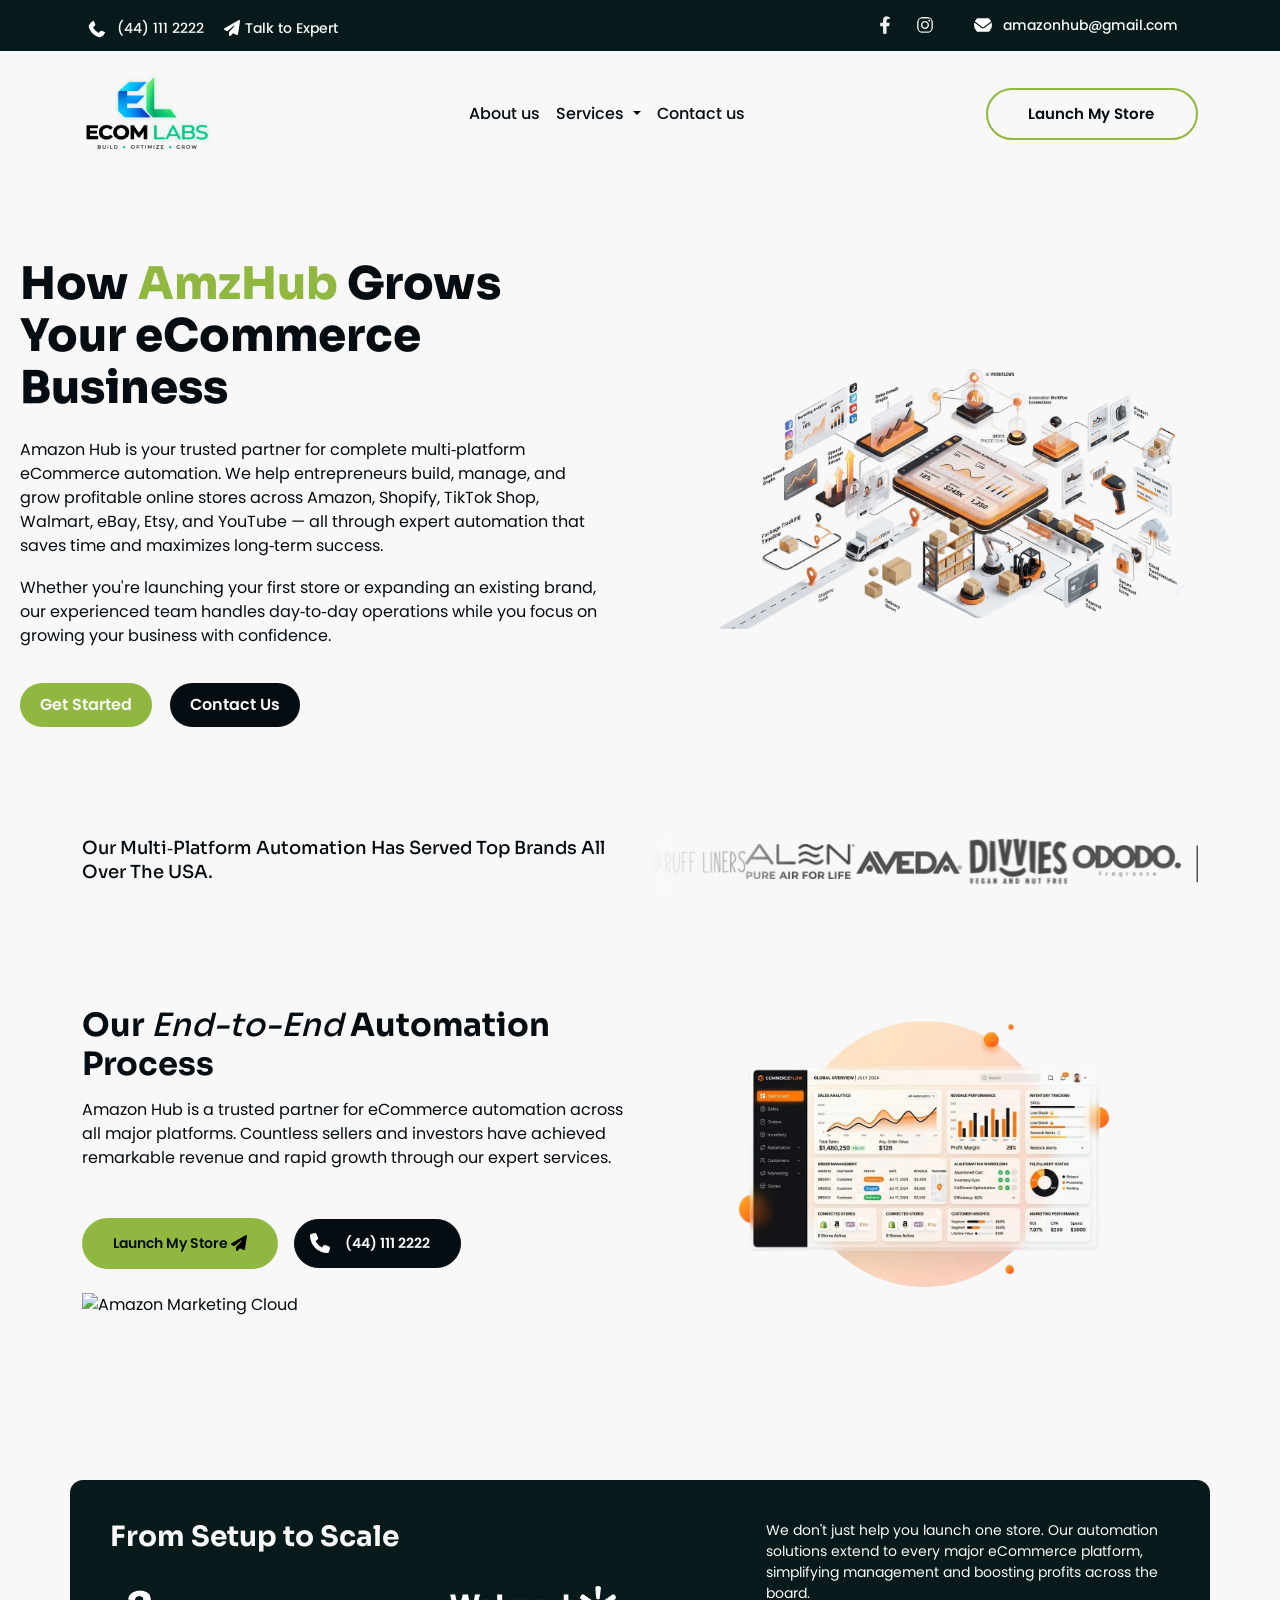
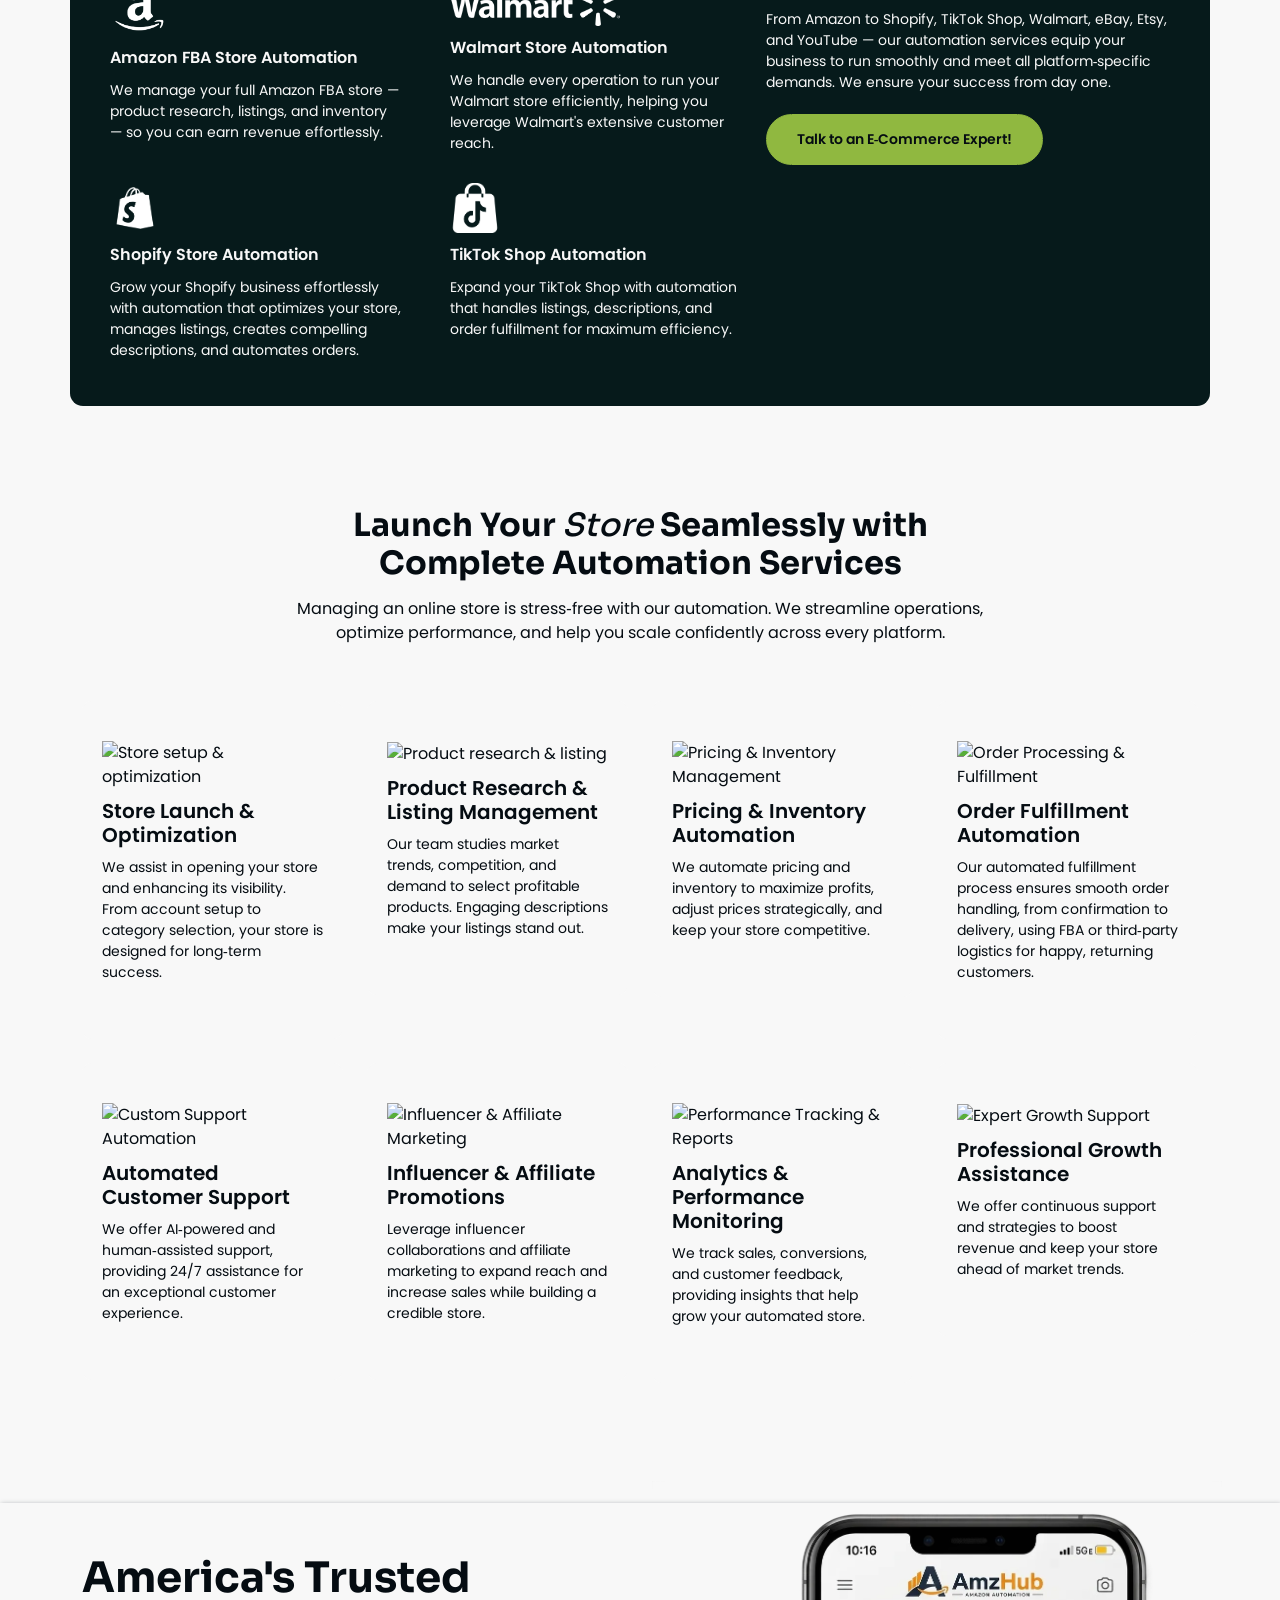
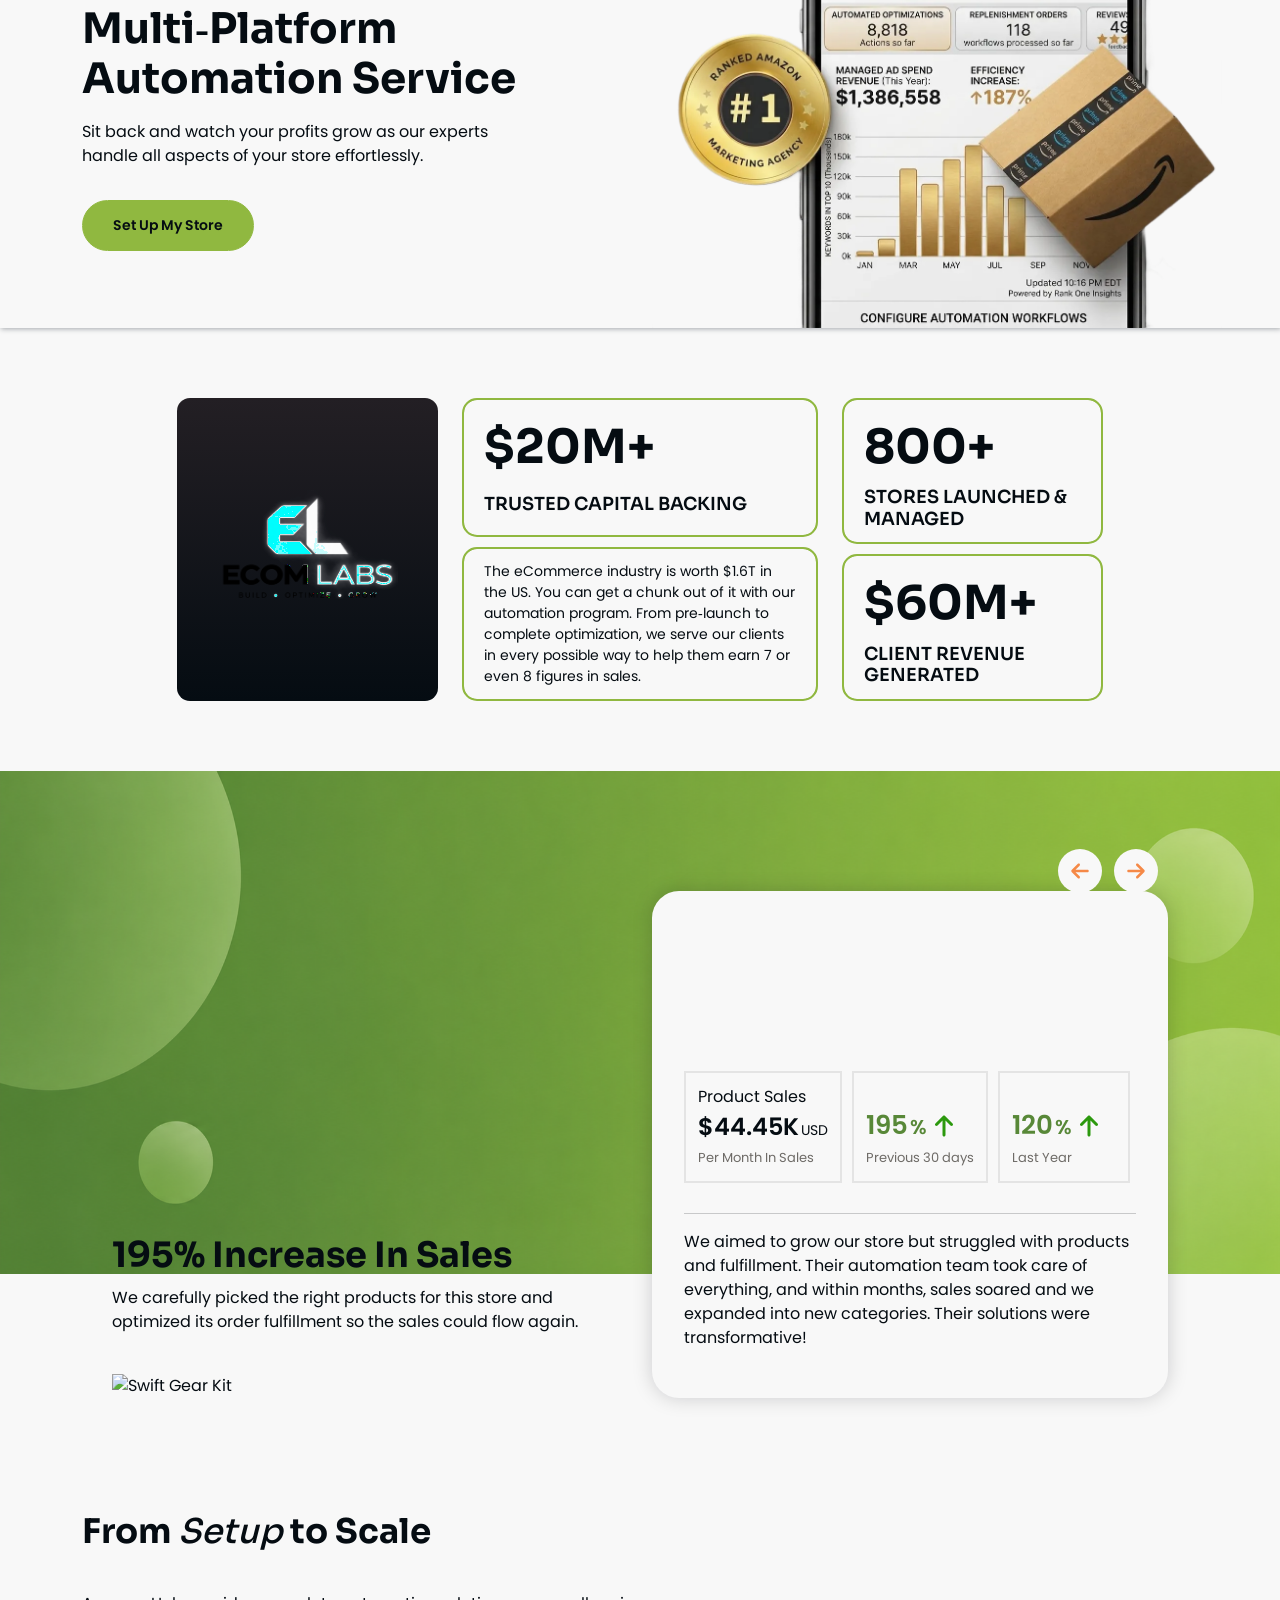
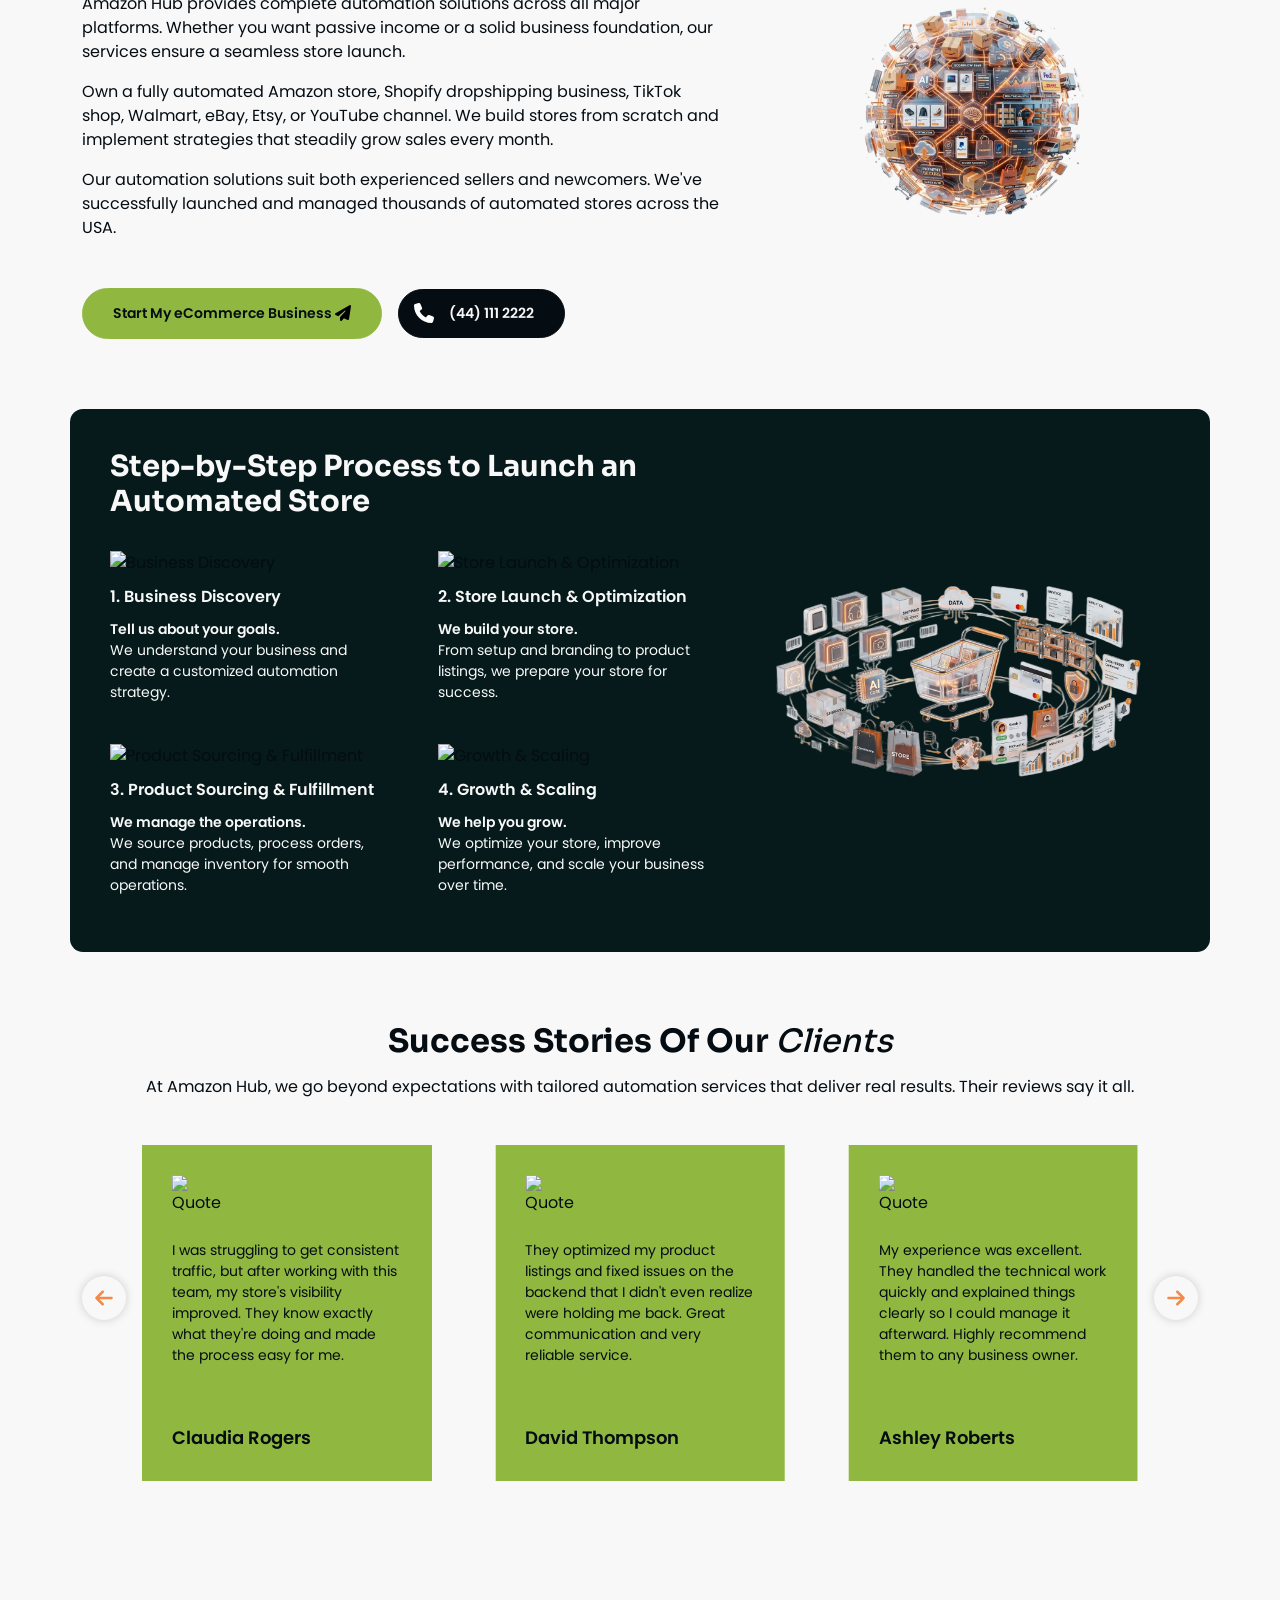
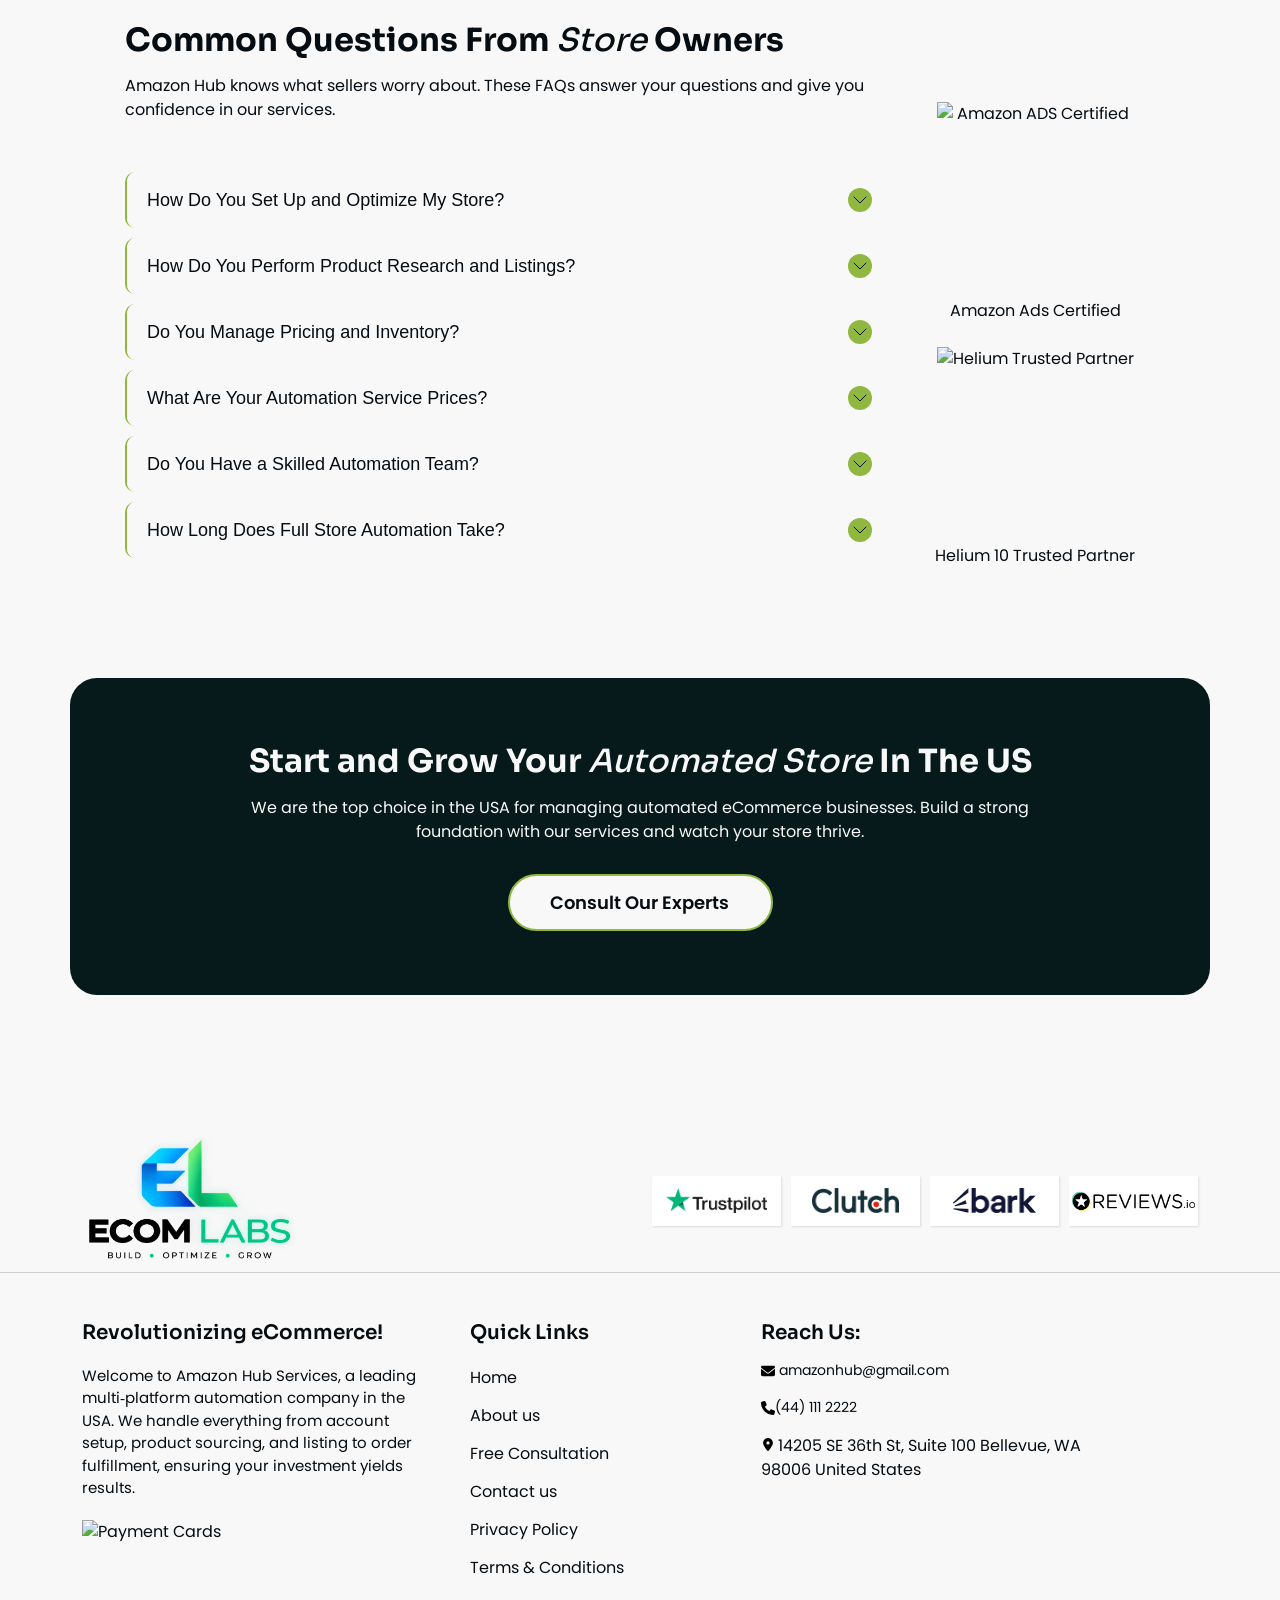
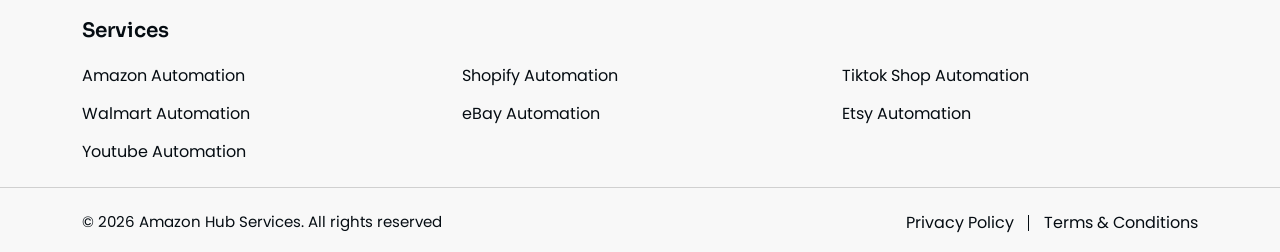
==== commit 7b4b0ce8: "Add files via upload" ====
--- a/index.html
+++ b/index.html
@@ -23,7 +23,7 @@
     <meta property="og:type" content="website">
     <meta property="og:title" content="Amazon Hub | Multi-Platform eCommerce Automation Solutions">
     <meta property="og:description" content="Professional automation services for Amazon, Shopify, Walmart, TikTok Shop, Etsy, eBay, and other eCommerce marketplaces.">
-    <meta property="og:image" content="images/logo-dark.webp">
+    <meta property="og:image" content="images/logo.png">
     <meta property="og:image:alt" content="Amazon Hub Logo">
     <meta property="og:site_name" content="Amazon Hub">
     <meta property="og:locale" content="en_US">
@@ -32,11 +32,11 @@
     <meta name="twitter:card" content="summary_large_image">
     <meta name="twitter:title" content="Amazon Hub | Multi-Platform eCommerce Automation Solutions">
     <meta name="twitter:description" content="Professional eCommerce automation services for leading online marketplaces.">
-    <meta name="twitter:image" content="images/logo-dark.webp">
+    <meta name="twitter:image" content="images/logo.png">
 
     <!-- Favicon -->
-    <link rel="icon" href="images/logo-dark.webp" type="image/webp">
-    <link rel="apple-touch-icon" href="images/logo-dark.webp">
+    <link rel="icon" href="images/logo.png" type="image/webp">
+    <link rel="apple-touch-icon" href="images/logo.png">
 
     <!-- CSS -->
     <link rel="stylesheet" href="css/home.css">
@@ -55,7 +55,7 @@
         </div>
         <nav class="navbar navbar-expand-lg">
             <div class="container">
-                <a class="navbar-brand" href="index.html"><img class="img-fluid" src="images/logo-dark.webp" alt="Amazon Hub Services" title="Amazon Hub Services" decoding="async" fetchpriority="high" loading="lazy" width="130" height="50"></a><button class="navbar-toggler" type="button" data-bs-toggle="collapse"
+                <a class="navbar-brand" href="index.html"><img class="img-fluid" src="images/logo.png" alt="Amazon Hub Services" title="Amazon Hub Services" decoding="async" fetchpriority="high" loading="lazy" width="130" height="50"></a><button class="navbar-toggler" type="button" data-bs-toggle="collapse"
                     data-bs-target="#navbarNavAltMarkup" aria-controls="navbarNavAltMarkup" aria-expanded="false" aria-label="Toggle navigation"><span class="navbar-toggler-icon"></span></button>
                 <div class="collapse navbar-collapse justify-content-between" id="navbarNavAltMarkup">
                     <div class="navbar-nav mx-auto">
@@ -365,7 +365,7 @@
                 <div class="row gy-3">
                     <div class="col-lg-3 offset-lg-1">
                         <div class="box">
-                            <img class="lazyload img-fluid mx-auto d-block" src="images/logo-dark.webp" alt="aa" title="aa" width="202" height="78" style="filter: brightness(100);"></div>
+                            <img class="lazyload img-fluid mx-auto d-block" src="images/logo.png" alt="aa" title="aa" width="202" height="78" style="filter: brightness(100);"></div>
                     </div>
                     <div class="col-lg-4 col-md-6">
                         <div class="box-line"><span class="num">$20M+</span><span class="h6">TRUSTED CAPITAL BACKING</span></div>
@@ -396,7 +396,7 @@
                                     </div>
                                     <div class="col-lg-6 text-center text-sm-start">
                                         <div class="slider-box">
-                                            <div class="c-top"><img class="lazyload img-fluid" src="images/logo-dark.webp" alt="Seller" title="Seller" width="179" height="58" loading="lazy"><img class="lazyload img-fluid" src="images/flag.webp" alt="Flag" title="Flag" width="72"
+                                            <div class="c-top"><img class="lazyload img-fluid" src="images/logo.png" alt="Seller" title="Seller" width="179" height="58" loading="lazy"><img class="lazyload img-fluid" src="images/flag.webp" alt="Flag" title="Flag" width="72"
                                                     height="58" loading="lazy"></div>
                                             <div class="flex-box">
                                                 <div class="total-sale"><span class="c-title">Product Sales</span><span class="num">$88.91K <sub>USD</sub></span><span class="title">Per Month</span></div>
@@ -421,7 +421,7 @@
                                     </div>
                                     <div class="col-lg-6 text-center text-sm-start">
                                         <div class="slider-box">
-                                            <div class="c-top"><img class="lazyload img-fluid" src="images/logo-dark.webp" alt="Seller" title="Seller" width="179" height="58" loading="lazy"><img class="lazyload img-fluid" src="images/flag.webp" alt="Flag" title="Flag" width="72"
+                                            <div class="c-top"><img class="lazyload img-fluid" src="images/logo.png" alt="Seller" title="Seller" width="179" height="58" loading="lazy"><img class="lazyload img-fluid" src="images/flag.webp" alt="Flag" title="Flag" width="72"
                                                     height="58" loading="lazy"></div>
                                             <div class="flex-box">
                                                 <div class="total-sale"><span class="c-title">Product Sales</span><span class="num">$44.45K<sub>USD</sub></span><span class="title">Per Month In Sales</span></div>
@@ -448,7 +448,7 @@
                                     </div>
                                     <div class="col-lg-6 text-center text-sm-start">
                                         <div class="slider-box">
-                                            <div class="c-top"><img class="lazyload img-fluid" src="images/logo-dark.webp" alt="Seller" title="Seller" width="179" height="58" loading="lazy"><img class="lazyload img-fluid" src="images/flag.webp" alt="Flag" title="Flag" width="72"
+                                            <div class="c-top"><img class="lazyload img-fluid" src="images/logo.png" alt="Seller" title="Seller" width="179" height="58" loading="lazy"><img class="lazyload img-fluid" src="images/flag.webp" alt="Flag" title="Flag" width="72"
                                                     height="58" loading="lazy"></div>
                                             <div class="flex-box">
                                                 <div class="total-sale"><span class="c-title">Product sales</span><span class="num">$68.13K <sub>USD</sub></span><span class="title">Last 30 days</span></div>
@@ -474,7 +474,7 @@
                                     </div>
                                     <div class="col-lg-6 text-center text-sm-start">
                                         <div class="slider-box">
-                                            <div class="c-top"><img class="lazyload img-fluid" src="images/logo-dark.webp" alt="Seller" title="Seller" width="179" height="58" loading="lazy"><img class="lazyload img-fluid" src="images/flag.webp" alt="Flag" title="Flag" width="72"
+                                            <div class="c-top"><img class="lazyload img-fluid" src="images/logo.png" alt="Seller" title="Seller" width="179" height="58" loading="lazy"><img class="lazyload img-fluid" src="images/flag.webp" alt="Flag" title="Flag" width="72"
                                                     height="58" loading="lazy"></div>
                                             <div class="flex-box">
                                                 <div class="total-sale"><span class="c-title">Product sales</span><span class="num">$72.56K <sub>USD</sub></span><span class="title">Per Month</span></div>
@@ -710,7 +710,7 @@
             <div class="container">
                 <div class="row gy-3 align-items-center">
                     <div class="col-md-6">
-                        <a href="#"><img class="lazyload img-fluid" src="images/logo-dark.webp" alt="Amazon Hub Services" title="Amazon Hub Services" width="215" height="53"></a>
+                        <a href="#"><img class="lazyload img-fluid" src="images/logo.png" alt="Amazon Hub Services" title="Amazon Hub Services" width="215" height="53"></a>
                     </div>
                     <div class="col-md-6">
                         <div class="hstack gap-20 align-items-center justify-content-md-end justify-content-center" style="gap: 10px;">
--- a/css/home.css
+++ b/css/home.css
@@ -1,66 +1,75 @@
 @font-face {
-            font-display: swap;
-            font-family: Sora;
-            font-style: normal;
-            font-weight: 300;
-            src: url('../fonts/sora-v12-latin-300.woff2') format('woff2')
-        }
-        @font-face {
-            font-display: swap;
-            font-family: Sora;
-            font-style: normal;
-            font-weight: 400;
-            src: url('fonts/sora-v12-latin-regular.woff2') format('woff2')
-        }
-        @font-face {
-            font-display: swap;
-            font-family: Sora;
-            font-style: normal;
-            font-weight: 500;
-            src: url('../fonts/sora-v12-latin-500.woff2') format('woff2')
-        }
-        @font-face {
-            font-display: swap;
-            font-family: Sora;
-            font-style: normal;
-            font-weight: 600;
-            src: url('../fonts/sora-v12-latin-600.woff2') format('woff2')
-        }
-        @font-face {
-            font-display: swap;
-            font-family: Sora;
-            font-style: normal;
-            font-weight: 700;
-            src: url('../fonts/sora-v12-latin-700.woff2') format('woff2')
-        }
-        @font-face {
-            font-display: swap;
-            font-family: Sora;
-            font-style: normal;
-            font-weight: 800;
-            src: url('../fonts/sora-v12-latin-800.woff2') format('woff2')
-        }
-        @font-face {
-            font-display: swap;
-            font-family: Poppins;
-            font-style: normal;
-            font-weight: 400;
-            src: url('../fonts/poppins-v22-latin-regular.woff2') format('woff2')
-        }
-        @font-face {
-            font-display: swap;
-            font-family: Poppins;
-            font-style: normal;
-            font-weight: 500;
-            src: url('../fonts/poppins-v22-latin-500.woff2') format('woff2')
-        }
-        @font-face {
-            font-display: swap;
-            font-family: Poppins;
-            font-style: normal;
-            font-weight: 600;
-            src: url('../fonts/poppins-v22-latin-600.woff2') format('woff2')
-        }
+    font-display: swap;
+    font-family: Sora;
+    font-style: normal;
+    font-weight: 300;
+    src: url('../fonts/sora-v12-latin-300.woff2') format('woff2')
+}
+
+@font-face {
+    font-display: swap;
+    font-family: Sora;
+    font-style: normal;
+    font-weight: 400;
+    src: url('fonts/sora-v12-latin-regular.woff2') format('woff2')
+}
+
+@font-face {
+    font-display: swap;
+    font-family: Sora;
+    font-style: normal;
+    font-weight: 500;
+    src: url('../fonts/sora-v12-latin-500.woff2') format('woff2')
+}
+
+@font-face {
+    font-display: swap;
+    font-family: Sora;
+    font-style: normal;
+    font-weight: 600;
+    src: url('../fonts/sora-v12-latin-600.woff2') format('woff2')
+}
+
+@font-face {
+    font-display: swap;
+    font-family: Sora;
+    font-style: normal;
+    font-weight: 700;
+    src: url('../fonts/sora-v12-latin-700.woff2') format('woff2')
+}
+
+@font-face {
+    font-display: swap;
+    font-family: Sora;
+    font-style: normal;
+    font-weight: 800;
+    src: url('../fonts/sora-v12-latin-800.woff2') format('woff2')
+}
+
+@font-face {
+    font-display: swap;
+    font-family: Poppins;
+    font-style: normal;
+    font-weight: 400;
+    src: url('../fonts/poppins-v22-latin-regular.woff2') format('woff2')
+}
+
+@font-face {
+    font-display: swap;
+    font-family: Poppins;
+    font-style: normal;
+    font-weight: 500;
+    src: url('../fonts/poppins-v22-latin-500.woff2') format('woff2')
+}
+
+@font-face {
+    font-display: swap;
+    font-family: Poppins;
+    font-style: normal;
+    font-weight: 600;
+    src: url('../fonts/poppins-v22-latin-600.woff2') format('woff2')
+}
+
 .container,
 .row {
     --bs-gutter-x: 1.5rem;
@@ -142,7 +151,7 @@
 section.mid-sec .box-line,
 section.package .box-two {
     border-image-slice: 0;
-    border-image-source: linear-gradient(45deg, rgba(48, 48, 48, 0), rgba(243, 126, 69, 0))
+    border-image-source: linear-gradient(45deg, rgba(5, 12, 18, 0), rgba(144, 184, 64, 0))
 }
 
 :root {
@@ -156,61 +165,61 @@
     --bs-green: #198754;
     --bs-teal: #20c997;
     --bs-cyan: #0dcaf0;
-    --bs-black: #000;
-    --bs-white: #efefef;
-    --bs-gray: #6c757d;
-    --bs-gray-dark: #343a40;
-    --bs-gray-100: #f8f9fa;
-    --bs-gray-200: #e9ecef;
-    --bs-gray-300: #dee2e6;
-    --bs-gray-400: #ced4da;
-    --bs-gray-500: #adb5bd;
-    --bs-gray-600: #6c757d;
-    --bs-gray-700: #495057;
-    --bs-gray-800: #343a40;
-    --bs-gray-900: #212529;
-    --bs-primary: #0d6efd;
-    --bs-secondary: #6c757d;
-    --bs-success: #198754;
+    --bs-black: #050C12;
+    --bs-white: #F8F8F8;
+    --bs-gray: #6E6B67;
+    --bs-gray-dark: #231F24;
+    --bs-gray-100: #F8F8F8;
+    --bs-gray-200: #F8F8F8;
+    --bs-gray-300: #A5A9AD;
+    --bs-gray-400: #A5A9AD;
+    --bs-gray-500: #A5A9AD;
+    --bs-gray-600: #6E6B67;
+    --bs-gray-700: #535459;
+    --bs-gray-800: #252A25;
+    --bs-gray-900: #050C12;
+    --bs-primary: #90B840;
+    --bs-secondary: #6E6B67;
+    --bs-success: #588838;
     --bs-info: #0dcaf0;
-    --bs-warning: #ffc107;
-    --bs-danger: #dc3545;
-    --bs-light: #f8f9fa;
-    --bs-dark: #212529;
-    --bs-primary-rgb: 13, 110, 253;
-    --bs-secondary-rgb: 108, 117, 125;
-    --bs-success-rgb: 25, 135, 84;
+    --bs-warning: #90B840;
+    --bs-danger: #588838;
+    --bs-light: #F8F8F8;
+    --bs-dark: #050C12;
+    --bs-primary-rgb: 144, 184, 64;
+    --bs-secondary-rgb: 110, 107, 103;
+    --bs-success-rgb: 88, 136, 56;
     --bs-info-rgb: 13, 202, 240;
-    --bs-warning-rgb: 255, 193, 7;
-    --bs-danger-rgb: 220, 53, 69;
-    --bs-light-rgb: 248, 249, 250;
-    --bs-dark-rgb: 33, 37, 41;
-    --bs-primary-text-emphasis: #052c65;
-    --bs-secondary-text-emphasis: #2b2f32;
-    --bs-success-text-emphasis: #0a3622;
-    --bs-info-text-emphasis: #055160;
-    --bs-warning-text-emphasis: #664d03;
-    --bs-danger-text-emphasis: #58151c;
-    --bs-light-text-emphasis: #495057;
-    --bs-dark-text-emphasis: #495057;
-    --bs-primary-bg-subtle: #cfe2ff;
-    --bs-secondary-bg-subtle: #e2e3e5;
-    --bs-success-bg-subtle: #d1e7dd;
-    --bs-info-bg-subtle: #cff4fc;
-    --bs-warning-bg-subtle: #fff3cd;
-    --bs-danger-bg-subtle: #f8d7da;
-    --bs-light-bg-subtle: #fcfcfd;
-    --bs-dark-bg-subtle: #ced4da;
-    --bs-primary-border-subtle: #9ec5fe;
-    --bs-secondary-border-subtle: #c4c8cb;
-    --bs-success-border-subtle: #a3cfbb;
-    --bs-info-border-subtle: #9eeaf9;
-    --bs-warning-border-subtle: #ffe69c;
-    --bs-danger-border-subtle: #f1aeb5;
-    --bs-light-border-subtle: #e9ecef;
-    --bs-dark-border-subtle: #adb5bd;
-    --bs-white-rgb: 255, 255, 255;
-    --bs-black-rgb: 0, 0, 0;
+    --bs-warning-rgb: 144, 184, 64;
+    --bs-danger-rgb: 88, 136, 56;
+    --bs-light-rgb: 248, 248, 248;
+    --bs-dark-rgb: 5, 12, 18;
+    --bs-primary-text-emphasis: #050C12;
+    --bs-secondary-text-emphasis: #535459;
+    --bs-success-text-emphasis: #050C12;
+    --bs-info-text-emphasis: #050C12;
+    --bs-warning-text-emphasis: #050C12;
+    --bs-danger-text-emphasis: #050C12;
+    --bs-light-text-emphasis: #535459;
+    --bs-dark-text-emphasis: #535459;
+    --bs-primary-bg-subtle: #F8F8F8;
+    --bs-secondary-bg-subtle: #F8F8F8;
+    --bs-success-bg-subtle: #F8F8F8;
+    --bs-info-bg-subtle: #F8F8F8;
+    --bs-warning-bg-subtle: #F8F8F8;
+    --bs-danger-bg-subtle: #F8F8F8;
+    --bs-light-bg-subtle: #F8F8F8;
+    --bs-dark-bg-subtle: #A5A9AD;
+    --bs-primary-border-subtle: #90B840;
+    --bs-secondary-border-subtle: #A5A9AD;
+    --bs-success-border-subtle: #588838;
+    --bs-info-border-subtle: #A5A9AD;
+    --bs-warning-border-subtle: #90B840;
+    --bs-danger-border-subtle: #588838;
+    --bs-light-border-subtle: #F8F8F8;
+    --bs-dark-border-subtle: #A5A9AD;
+    --bs-white-rgb: 248, 248, 248;
+    --bs-black-rgb: 5, 12, 18;
     --bs-font-sans-serif: system-ui, -apple-system, "Segoe UI", Roboto, "Helvetica Neue", "Noto Sans", "Liberation Sans", Arial, sans-serif, "Apple Color Emoji", "Segoe UI Emoji", "Segoe UI Symbol", "Noto Color Emoji";
     --bs-font-monospace: SFMono-Regular, Menlo, Monaco, Consolas, "Liberation Mono", "Courier New", monospace;
     --bs-gradient: linear-gradient(180deg, hsla(0, 0%, 100%, .15), hsla(0, 0%, 100%, 0));
@@ -218,33 +227,33 @@
     --bs-body-font-size: 1rem;
     --bs-body-font-weight: 400;
     --bs-body-line-height: 1.5;
-    --bs-body-color: #212529;
-    --bs-body-color-rgb: 33, 37, 41;
-    --bs-body-bg: #efefef;
-    --bs-body-bg-rgb: 255, 255, 255;
-    --bs-emphasis-color: #000;
-    --bs-emphasis-color-rgb: 0, 0, 0;
-    --bs-secondary-color: rgba(33, 37, 41, .75);
-    --bs-secondary-color-rgb: 33, 37, 41;
-    --bs-secondary-bg: #e9ecef;
-    --bs-secondary-bg-rgb: 233, 236, 239;
-    --bs-tertiary-color: rgba(33, 37, 41, .5);
-    --bs-tertiary-color-rgb: 33, 37, 41;
-    --bs-tertiary-bg: #f8f9fa;
-    --bs-tertiary-bg-rgb: 248, 249, 250;
+    --bs-body-color: #050C12;
+    --bs-body-color-rgb: 5, 12, 18;
+    --bs-body-bg: #F8F8F8;
+    --bs-body-bg-rgb: 248, 248, 248;
+    --bs-emphasis-color: #050C12;
+    --bs-emphasis-color-rgb: 5, 12, 18;
+    --bs-secondary-color: rgba(5, 12, 18, .75);
+    --bs-secondary-color-rgb: 5, 12, 18;
+    --bs-secondary-bg: #F8F8F8;
+    --bs-secondary-bg-rgb: 248, 248, 248;
+    --bs-tertiary-color: rgba(5, 12, 18, .5);
+    --bs-tertiary-color-rgb: 5, 12, 18;
+    --bs-tertiary-bg: #F8F8F8;
+    --bs-tertiary-bg-rgb: 248, 248, 248;
     --bs-heading-color: inherit;
-    --bs-link-color: #0d6efd;
-    --bs-link-color-rgb: 13, 110, 253;
+    --bs-link-color: #90B840;
+    --bs-link-color-rgb: 144, 184, 64;
     --bs-link-decoration: underline;
-    --bs-link-hover-color: #0a58ca;
-    --bs-link-hover-color-rgb: 10, 88, 202;
-    --bs-code-color: #d63384;
-    --bs-highlight-color: #212529;
-    --bs-highlight-bg: #fff3cd;
+    --bs-link-hover-color: #588838;
+    --bs-link-hover-color-rgb: 88, 136, 56;
+    --bs-code-color: #588838;
+    --bs-highlight-color: #050C12;
+    --bs-highlight-bg: #F8F8F8;
     --bs-border-width: 1px;
     --bs-border-style: solid;
-    --bs-border-color: #dee2e6;
-    --bs-border-color-translucent: rgba(0, 0, 0, .175);
+    --bs-border-color: #A5A9AD;
+    --bs-border-color-translucent: rgba(5, 12, 18, .175);
     --bs-border-radius: 0.375rem;
     --bs-border-radius-sm: 0.25rem;
     --bs-border-radius-lg: 0.5rem;
@@ -252,17 +261,17 @@
     --bs-border-radius-xxl: 2rem;
     --bs-border-radius-2xl: var(--bs-border-radius-xxl);
     --bs-border-radius-pill: 50rem;
-    --bs-box-shadow: 0 0.5rem 1rem rgba(0, 0, 0, .15);
-    --bs-box-shadow-sm: 0 0.125rem 0.25rem rgba(0, 0, 0, .075);
-    --bs-box-shadow-lg: 0 1rem 3rem rgba(0, 0, 0, .175);
-    --bs-box-shadow-inset: inset 0 1px 2px rgba(0, 0, 0, .075);
+    --bs-box-shadow: 0 0.5rem 1rem rgba(5, 12, 18, .15);
+    --bs-box-shadow-sm: 0 0.125rem 0.25rem rgba(5, 12, 18, .075);
+    --bs-box-shadow-lg: 0 1rem 3rem rgba(5, 12, 18, .175);
+    --bs-box-shadow-inset: inset 0 1px 2px rgba(5, 12, 18, .075);
     --bs-focus-ring-width: 0.25rem;
     --bs-focus-ring-opacity: 0.25;
-    --bs-focus-ring-color: rgba(13, 110, 253, .25);
-    --bs-form-valid-color: #198754;
-    --bs-form-valid-border-color: #198754;
-    --bs-form-invalid-color: #dc3545;
-    --bs-form-invalid-border-color: #dc3545;
+    --bs-focus-ring-color: rgba(144, 184, 64, .25);
+    --bs-form-valid-color: #588838;
+    --bs-form-valid-border-color: #588838;
+    --bs-form-invalid-color: #588838;
+    --bs-form-invalid-border-color: #588838;
     --bs-breakpoint-xs: 0;
     --bs-breakpoint-sm: 576px;
     --bs-breakpoint-md: 768px;
@@ -270,8 +279,8 @@
     --bs-breakpoint-xl: 1200px;
     --bs-breakpoint-xxl: 1400px;
     --bs-btn-close-filter: ;
-    --bs-carousel-indicator-active-bg: #efefef;
-    --bs-carousel-caption-color: #efefef;
+    --bs-carousel-indicator-active-bg: #F8F8F8;
+    --bs-carousel-caption-color: #F8F8F8;
     --bs-carousel-control-icon-filter:
 }
 
@@ -282,7 +291,7 @@
 }
 
 @media(prefers-reduced-motion:no-preference) {
-    :root {
+     :root {
         scroll-behavior: smooth
     }
 }
@@ -290,7 +299,7 @@
 body {
     -webkit-text-size-adjust: 100%;
     -webkit-tap-highlight-color: transparent;
-    background-color: rgba(239, 239, 239);
+    background-color: rgba(248, 248, 248);
     color: var(--bs-body-color);
     font-family: var(--bs-body-font-family);
     font-size: var(--bs-body-font-size);
@@ -453,12 +462,10 @@
     .container {
         max-width: 540px
     }
-
     .col-sm-4 {
         flex: 0 0 auto;
         width: 33.33333333%
     }
-
     .col-sm-12 {
         flex: 0 0 auto;
         width: 100%
@@ -469,22 +476,18 @@
     .container {
         max-width: 720px
     }
-
     .col-md-3 {
         flex: 0 0 auto;
         width: 25%
     }
-
     .col-md-6 {
         flex: 0 0 auto;
         width: 50%
     }
-
     .col-md-10 {
         flex: 0 0 auto;
         width: 83.33333333%
     }
-
     .col-md-12 {
         flex: 0 0 auto;
         width: 100%
@@ -495,52 +498,42 @@
     .container {
         max-width: 960px
     }
-
     .col-lg-2 {
         flex: 0 0 auto;
         width: 16.66666667%
     }
-
     .col-lg-3 {
         flex: 0 0 auto;
         width: 25%
     }
-
     .col-lg-4 {
         flex: 0 0 auto;
         width: 33.33333333%
     }
-
     .col-lg-5 {
         flex: 0 0 auto;
         width: 41.66666667%
     }
-
     .col-lg-6 {
         flex: 0 0 auto;
         width: 50%
     }
-
     .col-lg-7 {
         flex: 0 0 auto;
         width: 58.33333333%
     }
-
     .col-lg-8 {
         flex: 0 0 auto;
         width: 66.66666667%
     }
-
     .col-lg-9 {
         flex: 0 0 auto;
         width: 75%
     }
-
     .col-lg-10 {
         flex: 0 0 auto;
         width: 83.33333333%
     }
-
     .offset-lg-1 {
         margin-left: 8.33333333%
     }
@@ -594,26 +587,21 @@
 }
 
 @media(min-width:1200px) {
-
     .h1,
     h1 {
         font-size: 2.5rem
     }
-
     .h2,
     h2 {
         font-size: 2rem
     }
-
     .h4,
     h4 {
         font-size: 1.5rem
     }
-
     .container {
         max-width: 1140px
     }
-
     .col-xl-3 {
         flex: 0 0 auto;
         width: 25%
@@ -662,12 +650,12 @@
     --bs-dropdown-link-color: var(--bs-body-color);
     --bs-dropdown-link-hover-color: var(--bs-body-color);
     --bs-dropdown-link-hover-bg: var(--bs-tertiary-bg);
-    --bs-dropdown-link-active-color: #efefef;
-    --bs-dropdown-link-active-bg: #0d6efd;
+    --bs-dropdown-link-active-color: #F8F8F8;
+    --bs-dropdown-link-active-bg: #90B840;
     --bs-dropdown-link-disabled-color: var(--bs-tertiary-color);
     --bs-dropdown-item-padding-x: 1rem;
     --bs-dropdown-item-padding-y: 0.25rem;
-    --bs-dropdown-header-color: #6c757d;
+    --bs-dropdown-header-color: #6E6B67;
     --bs-dropdown-header-padding-x: 1rem;
     --bs-dropdown-header-padding-y: 0.5rem;
     background-clip: padding-box;
@@ -707,6 +695,7 @@
     width: 100%
 }
 
+
 /* header .topbar .social-icon a.top-a svg {
     filter: brightness(0);
 } */
@@ -751,6 +740,7 @@
     padding: var(--bs-nav-link-padding-y) var(--bs-nav-link-padding-x);
     transition: color .15s ease-in-out, background-color .15s ease-in-out, border-color .15s ease-in-out
 }
+
 .h1,
 .h2,
 h1,
@@ -760,11 +750,11 @@
 
 .nav-link:focus,
 .nav-link:hover {
-    color: #e6810a;
+    color: #90B840;
 }
 
 .nav-link:focus-visible {
-    box-shadow: 0 0 0 .25rem rgba(13, 110, 253, .25);
+    box-shadow: 0 0 0 .25rem rgba(144, 184, 64, .25);
     outline: 0
 }
 
@@ -790,7 +780,7 @@
     --bs-navbar-toggler-padding-y: 0.25rem;
     --bs-navbar-toggler-padding-x: 0.75rem;
     --bs-navbar-toggler-font-size: 1.25rem;
-    --bs-navbar-toggler-icon-bg: url("data:image/svg+xml;charset=utf-8,%3Csvg xmlns='http://www.w3.org/2000/svg' viewBox='0 0 30 30'%3E%3Cpath stroke='rgba(33, 37, 41, 0.75)' stroke-linecap='round' stroke-miterlimit='10' stroke-width='2' d='M4 7h22M4 15h22M4 23h22'/%3E%3C/svg%3E");
+    --bs-navbar-toggler-icon-bg: url("data:image/svg+xml;charset=utf-8,%3Csvg xmlns='http://www.w3.org/2000/svg' viewBox='0 0 30 30'%3E%3Cpath stroke='rgba(5, 12, 18, 0.75)' stroke-linecap='round' stroke-miterlimit='10' stroke-width='2' d='M4 7h22M4 15h22M4 23h22'/%3E%3C/svg%3E");
     --bs-navbar-toggler-border-color: rgba(var(--bs-emphasis-color-rgb), 0.15);
     --bs-navbar-toggler-border-radius: var(--bs-border-radius);
     --bs-navbar-toggler-focus-width: 0.25rem;
@@ -887,12 +877,12 @@
     --bs-accordion-btn-padding-y: 1rem;
     --bs-accordion-btn-color: var(--bs-body-color);
     --bs-accordion-btn-bg: var(--bs-accordion-bg);
-    --bs-accordion-btn-icon: url("data:image/svg+xml;charset=utf-8,%3Csvg xmlns='http://www.w3.org/2000/svg' viewBox='0 0 16 16' fill='none' stroke='%23212529' stroke-linecap='round' stroke-linejoin='round'%3E%3Cpath d='m2 5 6 6 6-6'/%3E%3C/svg%3E");
+    --bs-accordion-btn-icon: url("data:image/svg+xml;charset=utf-8,%3Csvg xmlns='http://www.w3.org/2000/svg' viewBox='0 0 16 16' fill='none' stroke='%23050C12' stroke-linecap='round' stroke-linejoin='round'%3E%3Cpath d='m2 5 6 6 6-6'/%3E%3C/svg%3E");
     --bs-accordion-btn-icon-width: 1.25rem;
     --bs-accordion-btn-icon-transform: rotate(-180deg);
     --bs-accordion-btn-icon-transition: transform 0.2s ease-in-out;
-    --bs-accordion-btn-active-icon: url("data:image/svg+xml;charset=utf-8,%3Csvg xmlns='http://www.w3.org/2000/svg' viewBox='0 0 16 16' fill='none' stroke='%23052C65' stroke-linecap='round' stroke-linejoin='round'%3E%3Cpath d='m2 5 6 6 6-6'/%3E%3C/svg%3E");
-    --bs-accordion-btn-focus-box-shadow: 0 0 0 0.25rem rgba(13, 110, 253, .25);
+    --bs-accordion-btn-active-icon: url("data:image/svg+xml;charset=utf-8,%3Csvg xmlns='http://www.w3.org/2000/svg' viewBox='0 0 16 16' fill='none' stroke='%23050C12' stroke-linecap='round' stroke-linejoin='round'%3E%3Cpath d='m2 5 6 6 6-6'/%3E%3C/svg%3E");
+    --bs-accordion-btn-focus-box-shadow: 0 0 0 0.25rem rgba(144, 184, 64, .25);
     --bs-accordion-body-padding-x: 1.25rem;
     --bs-accordion-body-padding-y: 1rem;
     --bs-accordion-active-color: var(--bs-primary-text-emphasis);
@@ -943,7 +933,6 @@
 }
 
 @media(prefers-reduced-motion:reduce) {
-
     .accordion-button,
     .accordion-button:after,
     .fade,
@@ -971,7 +960,7 @@
 
 .btn-live:hover,
 .fixed-btn-wa {
-    background: #e6810a
+    background: #90B840
 }
 
 .accordion-item:first-of-type {
@@ -1184,7 +1173,7 @@
 }
 
 header {
-    background: #efefef;
+    background: #F8F8F8;
     left: 0;
     margin: 0 auto;
     position: fixed;
@@ -1195,13 +1184,13 @@
 }
 
 header .topbar {
-    background: #192939;
+    background: #061a1b;
     padding: 10px 0 4px
 }
 
 header .topbar .top-a {
     align-items: center;
-    color: #fff;
+    color: #F8F8F8;
     display: inline-flex;
     font-size: 14px;
     font-weight: 500;
@@ -1211,7 +1200,7 @@
 
 header .topbar .social-icon a i,
 header .topbar .top-a i {
-    color: white;
+    color: #F8F8F8;
     filter: invert(1)
 }
 
@@ -1231,7 +1220,7 @@
 header .topbar .social-icon a {
     align-items: center;
     border-radius: 30px;
-    color: #000;
+    color: #050C12;
     display: flex;
     font-size: 14px;
     height: 30px;
@@ -1248,7 +1237,7 @@
 }
 
 header .navbar {
-    padding: 15px 0
+    padding: 15px 0;
 }
 
 header .navbar .navbar-nav {
@@ -1257,22 +1246,23 @@
 
 header .navbar .navbar-nav a,
 header .navbar .navbar-nav span {
-    color: #000;
+    color: #050C12;
     font-size: 16px;
     position: relative
 }
+
 .highlight,
 header .navbar .navbar-nav a:focus,
 header .navbar .navbar-nav a:hover,
 header .navbar .navbar-nav span:focus,
 header .navbar .navbar-nav span:hover {
-    color: #e6810a
+    color: #90B840
 }
 
 .fixed-btn-wa,
 header.fixed-top .header .navbar .navbar-nav .nav-link,
 header.fixed-top .header .navbar .navbar-nav .nav-link:hover {
-    color: #efefef !important
+    color: #F8F8F8 !important
 }
 
 header .navbar .navbar-nav a span,
@@ -1299,14 +1289,14 @@
 }
 
 header .navbar .navbar-nav .nav-item.dropdown:hover .dropdown-menu a {
-    color: #000;
+    color: #050C12;
     transition: .5s
 }
 
 header .navbar .navbar-nav .nav-item.dropdown:hover .dropdown-menu a:focus,
 header .navbar .navbar-nav .nav-item.dropdown:hover .dropdown-menu a:hover {
     background: none;
-    color: #e6810a;
+    color: #90B840;
     transition: .5s
 }
 
@@ -1315,7 +1305,7 @@
 }
 
 header .navbar .navbar-nav .dropdown-menu {
-    background: #efefef;
+    background: #F8F8F8;
     border: 0;
     border-radius: 0;
     margin-top: 0
@@ -1323,7 +1313,7 @@
 
 header .header-btn,
 header.fixed-top .btn-live {
-    border: 2px solid #e6810a !important
+    border: 2px solid #90B840 !important
 }
 
 .footer .social-icon a,
@@ -1336,8 +1326,8 @@
 }
 
 header .navbar .navbar-nav .dropdown-menu li a.active {
-    background: rgba(41, 54, 69, 1) !important;
-    color: #e6810a !important
+    background: rgba(5, 12, 18, 1) !important;
+    color: #90B840 !important
 }
 
 header .navbar-toggler {
@@ -1345,7 +1335,7 @@
 }
 
 header.fixed-top {
-    background: #efefef;
+    background: #F8F8F8;
     box-shadow: 0 5px 10px 0 hsla(0, 0%, 4%, .078);
     left: 0;
     position: fixed;
@@ -1364,20 +1354,20 @@
     z-index: 1
 }
 
+
 /* header .header-btn:hover {
     animation: none
 } */
- .above-top-bar-a-container{
+
+.above-top-bar-a-container {
     display: flex;
- }
+}
 
 @keyframes heart {
-
     0%,
     to {
         transform: scale(1)
     }
-
     50% {
         transform: scale(1.15)
     }
@@ -1389,7 +1379,7 @@
 
 .footer .con,
 .footer a {
-    color: #000 !important;
+    color: #050C12 !important;
     display: inline-block;
     font-size: 16px;
     font-weight: 400;
@@ -1403,7 +1393,7 @@
 
 .footer .con:hover,
 .footer a:hover {
-    color: #e6810a !important
+    color: #90B840 !important
 }
 
 .footer .h6 {
@@ -1430,7 +1420,7 @@
 }
 
 .footer ul li a {
-    color: #000;
+    color: #050C12;
     font-size: 16px;
     margin-top: 0 !important
 }
@@ -1444,9 +1434,9 @@
 
 .footer .social-icon a i {
     align-items: center;
-    border: 1px solid #d1d1d1;
+    border: 1px solid #A5A9AD;
     border-radius: 31px;
-    color: #000;
+    color: #050C12;
     display: flex;
     font-size: 21px;
     gap: 10px;
@@ -1462,8 +1452,8 @@
 }
 
 .footer .social-icon a i:hover {
-    border-color: #e6810a;
-    color: #e6810a
+    border-color: #90B840;
+    color: #90B840
 }
 
 .footer .c-footer {
@@ -1472,7 +1462,7 @@
 
 .footer .footer-b a,
 .footer .footer-b span {
-    color: #000 !important;
+    color: #050C12 !important;
     display: inline-block !important
 }
 
@@ -1489,7 +1479,7 @@
 }
 
 .footer .footer-b .policy-links ul li a.p-line:before {
-    background-color: #000;
+    background-color: #050C12;
     content: "";
     height: 16px;
     position: absolute;
@@ -1503,7 +1493,7 @@
     animation: .8s infinite alternate mover;
     border-radius: 100px;
     bottom: 0;
-    box-shadow: 0 5px 10px 0 rgba(0, 0, 0, .231);
+    box-shadow: 0 5px 10px 0 rgba(5, 12, 18, .231);
     display: flex;
     font-size: 40px;
     height: 60px;
@@ -1518,7 +1508,6 @@
     0% {
         transform: translateY(0)
     }
-
     to {
         transform: translateY(-20px)
     }
@@ -1535,28 +1524,28 @@
 }
 
 body::-webkit-scrollbar-track {
-    background: #efefef;
-    box-shadow: inset 0 0 6px rgba(0, 0, 0, .3)
+    background: #F8F8F8;
+    box-shadow: inset 0 0 6px rgba(5, 12, 18, .3)
 }
 
 body::-webkit-scrollbar-thumb {
-    background-color: #e6810a;
+    background-color: #90B840;
     border-radius: 25px
 }
 
 ::-moz-selection {
-    background-color: #e6810a;
-    color: #efefef
+    background-color: #90B840;
+    color: #F8F8F8
 }
 
 ::selection {
-    background-color: #e6810a;
-    color: #efefef
+    background-color: #90B840;
+    color: #F8F8F8
 }
 
 body,
 html {
-    color: #000;
+    color: #050C12;
     font-family: Poppins, "sans-serif";
     margin: 0;
     overflow-x: hidden;
@@ -1633,9 +1622,9 @@
 }
 
 .btn-live {
-    background: #efefef;
+    background: #F8F8F8;
     border-radius: 50px;
-    color: #000;
+    color: #050C12;
     font-size: 15px;
     font-weight: 600;
     overflow: hidden;
@@ -1655,6 +1644,7 @@
     margin-left: 2px;
     position: relative
 }
+
 
 /* .btn-live .web-icon:after {
     background: url(../images/web-icon.webp) 100%/contain no-repeat;
@@ -1670,13 +1660,13 @@
 } */
 
 .btn-live:hover {
-    box-shadow: 0 5px 10px 0 rgba(0, 0, 0, .251);
+    box-shadow: 0 5px 10px 0 rgba(5, 12, 18, .251);
     z-index: 2
 }
 
 .btn-order,
 .btn-order:after {
-    background: linear-gradient(45deg, #e6810a, #e6810a)
+    background: linear-gradient(45deg, #90B840, #90B840)
 }
 
 .btn-live:hover .web-icon:after {
@@ -1687,9 +1677,9 @@
 }
 
 .btn-order {
-    border: 1px solid #e6810a;
+    border: 1px solid #90B840;
     border-radius: 30px;
-    color: #000;
+    color: #050C12;
     overflow: hidden;
     padding: 14px 30px !important
 }
@@ -1712,7 +1702,7 @@
 .btn-order:focus,
 .btn-order:hover {
     background: 0 0;
-    box-shadow: 0 5px 10px 0 rgba(0, 0, 0, .239)
+    box-shadow: 0 5px 10px 0 rgba(5, 12, 18, .239)
 }
 
 .btn-order:active:after,
@@ -1724,7 +1714,7 @@
 
 .btn-order:before {
     animation: 1s infinite slide;
-    background: linear-gradient(90deg, rgba(253, 255, 255, 0), hsla(0, 0%, 100%, .41) 50%, rgba(128, 186, 232, 0) 99%, rgba(125, 185, 232, 0));
+    background: linear-gradient(90deg, rgba(248, 248, 248, 0), hsla(0, 0%, 100%, .41) 50%, rgba(144, 184, 64, 0) 99%, rgba(144, 184, 64, 0));
     content: "";
     height: 100%;
     position: absolute;
@@ -1738,26 +1728,25 @@
     0% {
         transform: translateX(-100%)
     }
-
     to {
         transform: translateX(100%)
     }
 }
 
 .btn-green {
-    background: #192939;
-    border: 1px solid #192939;
+    background: #050C12;
+    border: 1px solid #050C12;
     border-radius: 30px;
-    color: #efefef;
+    color: #F8F8F8;
     padding: 13px 30px 13px 50px !important
 }
 
 .btn-green i {
     align-items: center;
-    /* background: #efefef; */
+    /* background: #F8F8F8; */
     border-radius: 40px;
     bottom: 0;
-    color: #192939;
+    color: #050C12;
     display: flex;
     height: 40px;
     justify-content: center;
@@ -1780,13 +1769,12 @@
     width: 20px
 }
 
-
 .loading-spinner {
     animation: 1s ease-in-out infinite spin;
     -webkit-animation: 1s ease-in-out infinite spin;
     border: 3px solid hsla(0, 0%, 100%, .3);
     border-radius: 50%;
-    border-top-color: #efefef;
+    border-top-color: #F8F8F8;
     display: inline-block;
     height: 22px;
     width: 22px
@@ -1907,7 +1895,7 @@
 
 section.mid-sec .box {
     align-items: center;
-    background: linear-gradient(0deg, rgba(41, 54, 69, 1), #2d2d2d);
+    background: linear-gradient(0deg, #050C12, #231F24);
     border-radius: 13px;
     display: grid;
     gap: 30px;
@@ -1918,9 +1906,9 @@
 
 section.mid-sec .box-line {
     background-clip: padding-box, border-box;
-    background-image: linear-gradient(#efefef, #efefef), linear-gradient(70deg, #e6810a, #e6810a);
+    background-image: linear-gradient(#F8F8F8, #F8F8F8), linear-gradient(70deg, #90B840, #90B840);
     background-origin: border-box;
-    border: 2px solid #e6810a;
+    border: 2px solid #90B840;
     border-radius: 15px;
     display: grid;
     gap: 5px;
@@ -1950,12 +1938,10 @@
     .justify-content-md-end {
         justify-content: flex-end !important
     }
-
     section.mid-sec .row>* {
         display: flex;
         flex-flow: column
     }
-
     section.mid-sec .box,
     section.mid-sec .box-line {
         height: 100%
@@ -1968,7 +1954,7 @@
 }
 
 section.amazon-saler .container {
-    background: #192939;
+    background: #061a1b;
     border-radius: 13px;
     padding: 40px;
     position: relative;
@@ -1976,13 +1962,13 @@
 }
 
 section.amazon-saler .container .h2 {
-    color: #fff;
+    color: #F8F8F8;
     font-size: 29px
 }
 
 section.amazon-saler .container .title,
 section.social-platform .container .title {
-    color: #fff;
+    color: #F8F8F8;
     display: block;
     font-size: 16px;
     font-weight: 600;
@@ -1990,22 +1976,27 @@
 }
 
 section.amazon-saler .container p {
-    color: #fff;
+    color: #F8F8F8;
     font-size: 14px
 }
+
 .amazon-saler-boxes img {
-    height: 50px ;
+    height: 50px;
     width: auto;
     object-fit: contain;
 }
 
 section.reviews .review-box {
-    background: #e6810a;
+    background: #90B840;
     padding: 30px 40px
 }
 
 section.reviews .review-box img {
     margin-bottom: 24px
+}
+
+section.services-area .box:hover img {
+    filter: brightness(0);
 }
 
 section.reviews .review-box p,
@@ -2030,9 +2021,9 @@
 }
 
 section.reviews .splide .splide__arrows .splide__arrow {
-    background: #efefef;
-    box-shadow: 0 0 10px 0 rgba(0, 0, 0, .176);
-    color: #f58947;
+    background: #F8F8F8;
+    box-shadow: 0 0 10px 0 rgba(5, 12, 18, .176);
+    color: #90B840;
     font-size: 20px;
     opacity: 1 !important;
     padding: 22px
@@ -2052,23 +2043,23 @@
 
 section.faqs .accordion .accordion-item {
     border: 0;
-    border-left: 2px solid #e6810a;
+    border-left: 2px solid #90B840;
     border-radius: 10px;
     margin: 10px 0;
     overflow: hidden
 }
 
 section.faqs .accordion .accordion-item .accordion-button {
-    background: #f5f4f4 !important;
+    background: #F8F8F8 !important;
     box-shadow: none !important;
-    color: #000 !important;
+    color: #050C12 !important;
     font-family: Arial, Helvetica, sans-serif;
     font-size: 18px
 }
 
 section.faqs .accordion .accordion-item .accordion-button:after {
     background-blend-mode: darken;
-    background-color: #e6810a;
+    background-color: #90B840;
     background-position: 50%;
     background-size: 16px;
     border-radius: 30px;
@@ -2080,53 +2071,41 @@
         flex-wrap: nowrap;
         justify-content: flex-start
     }
-
     .navbar-expand-lg .navbar-nav {
         flex-direction: row
     }
-
     .navbar-expand-lg .navbar-nav .dropdown-menu {
         position: absolute
     }
-
     .navbar-expand-lg .navbar-nav .nav-link {
         padding-left: var(--bs-navbar-nav-link-padding-x);
         padding-right: var(--bs-navbar-nav-link-padding-x)
     }
-
     .navbar-expand-lg .navbar-collapse {
         display: flex !important;
         flex-basis: auto
     }
-
     .navbar-expand-lg .navbar-toggler {
         display: none
     }
-
     .justify-content-lg-start {
         justify-content: flex-start !important
     }
-
     .me-lg-0 {
         margin-right: 0 !important
     }
-
     .ms-lg-auto {
         margin-left: auto !important
     }
-
     .text-lg-start {
         text-align: left !important
     }
-
     .text-lg-end {
         text-align: right !important
     }
-
     section.reviews .review-box p {
         min-height: 148px
     }
-
     section.faqs .container {
         padding-left: 55px;
         padding-right: 55px
@@ -2138,8 +2117,8 @@
 }
 
 section.bottom-cta .container {
-    background: #192939;
-    color: white;
+    background: #061a1b;
+    color: #F8F8F8;
     border-radius: 27px;
     padding: 5% 20px
 }
@@ -2150,13 +2129,13 @@
 
 section.bottom-cta .container .btn-live {
     align-items: center;
-    border: 2px solid #e6810a;
+    border: 2px solid #90B840;
     display: inline-flex !important;
     font-size: 18px
 }
 
 section.bottom-cta .container .btn-live:hover {
-    border-color: #efefef
+    border-color: #F8F8F8
 }
 
 section.bottom-cta .container .btn-live:hover .web-icon:after {
@@ -2181,12 +2160,12 @@
 }
 
 section.brands {
-    background-color: #f4f4f4;
+    background-color: #F8F8F8;
     padding: 50px 0
 }
 
 section.brands .brand-slider:after {
-    background: linear-gradient(90deg, #f4f4f4, hsla(0, 0%, 96%, .4) 76%, hsla(0, 0%, 96%, 0));
+    background: linear-gradient(90deg, #F8F8F8, hsla(0, 0%, 96%, .4) 76%, hsla(0, 0%, 96%, 0));
     content: "";
     height: 61px;
     left: 0;
@@ -2200,7 +2179,7 @@
 }
 
 section.social-platform .container {
-    background: #192939;
+    background: #061a1b;
     border-radius: 13px;
     padding: 40px 0 40px 40px;
     position: relative;
@@ -2209,25 +2188,25 @@
 
 section.cta,
 section.package .box {
-    background: linear-gradient(0deg, #fff, #fff);
+    background: linear-gradient(0deg, #F8F8F8, #F8F8F8);
     position: relative;
-    box-shadow: 1px 1px 5px gray;
+    box-shadow: 1px 1px 5px #A5A9AD;
 }
 
 section.social-platform .container .h2 {
-    color: #fff;
+    color: #F8F8F8;
     font-size: 28px
 }
 
 section.social-platform .container p {
-    color: #fff;
+    color: #F8F8F8;
     font-size: 14px;
     margin-bottom: 5px
 }
 
 section.social-platform .container .service-link {
-    color: #000;
-    background-color: #e6810a;
+    color: #050C12;
+    background-color: #90B840;
     padding: 5px 10px;
     border-radius: 20px;
     display: inline-block;
@@ -2244,9 +2223,9 @@
 }
 
 section.package .box .ex-tag {
-    background: #e81524;
+    background: #588838;
     border-radius: 3px;
-    color: #efefef;
+    color: #F8F8F8;
     display: inline-table;
     font-size: 14px;
     font-weight: 700;
@@ -2259,7 +2238,7 @@
 }
 
 section.package .box .h2 {
-    color: #023f74;
+    color: #050C12;
     display: block;
     font-size: 42px;
     margin-bottom: 0;
@@ -2289,7 +2268,7 @@
 }
 
 section.package .box ul {
-    border-top: 1px solid #efefef;
+    border-top: 1px solid #F8F8F8;
     margin-top: 20px;
     padding-top: 20px
 }
@@ -2312,14 +2291,14 @@
 }
 
 section.package .box:hover {
-    box-shadow: 0 10px 10px 0 rgba(0, 0, 0, .12)
+    box-shadow: 0 10px 10px 0 rgba(5, 12, 18, .12)
 }
 
 section.package .box-two {
     background-clip: padding-box, border-box;
-    background-image: linear-gradient(#efefef, #efefef), linear-gradient(70deg, #e6810a, #e6810a);
+    background-image: linear-gradient(#F8F8F8, #F8F8F8), linear-gradient(70deg, #90B840, #90B840);
     background-origin: border-box;
-    border: 4px solid #e6810a;
+    border: 4px solid #90B840;
     position: relative
 }
 
@@ -2329,7 +2308,7 @@
 }
 
 section.services-area .box {
-    background: #f4f4f4;
+    background: #F8F8F8;
     border-radius: 11px;
     padding: 40px
 }
@@ -2341,8 +2320,8 @@
 }
 
 section.services-area .box:hover {
-    background: linear-gradient(135deg, #e6810a, #e6810a);
-    box-shadow: 0 10px 10px 0 rgba(0, 0, 0, .2)
+    background: linear-gradient(135deg, #90B840, #90B840);
+    box-shadow: 0 10px 10px 0 rgba(5, 12, 18, .2)
 }
 
 section.cta {
@@ -2368,7 +2347,7 @@
 }
 
 section.product-sale {
-    background: url(../images/slider-bg.webp) top/100% 75% no-repeat;
+    background: url(../images/slider-bg.png) top/100% 75% no-repeat;
     padding-bottom: 0
 }
 
@@ -2379,9 +2358,9 @@
 }
 
 section.product-sale .slider-box {
-    background: #fafafc;
+    background: #F8F8F8;
     border-radius: 27px;
-    box-shadow: 0 0 20px 0 rgba(0, 0, 0, .18);
+    box-shadow: 0 0 20px 0 rgba(5, 12, 18, .18);
     margin-top: 50px;
     padding: 32px
 }
@@ -2396,7 +2375,7 @@
 
 section.product-sale .slider-box .flex-box .increase-sale {
     align-content: end;
-    background-color: #efefef;
+    background-color: #F8F8F8;
     border: 2px solid hsla(0, 0%, 44%, .145);
     min-height: 118px;
     min-width: 160px;
@@ -2404,7 +2383,7 @@
 }
 
 section.product-sale .slider-box .flex-box .increase-sale .num {
-    color: #2c990e;
+    color: #588838;
     display: block;
     font-size: 32px;
     font-weight: 700;
@@ -2424,13 +2403,13 @@
 
 section.product-sale .slider-box .flex-box .increase-sale .title,
 section.product-sale .slider-box .flex-box .total-sale .title {
-    color: #7d7d7d;
+    color: #6E6B67;
     font-size: 15px;
     line-height: 15px
 }
 
 section.product-sale .slider-box .flex-box .total-sale {
-    background-color: #efefef;
+    background-color: #F8F8F8;
     border: 2px solid hsla(0, 0%, 44%, .145);
     min-height: 118px;
     min-width: 190px;
@@ -2438,7 +2417,7 @@
 }
 
 section.product-sale .slider-box .flex-box .total-sale .num {
-    color: #000;
+    color: #050C12;
     display: block;
     font-size: 29px;
     font-weight: 700
@@ -2485,8 +2464,8 @@
 }
 
 section.product-sale .splide .splide__arrows .splide__arrow {
-    background: #efefef;
-    color: #f58947;
+    background: #F8F8F8;
+    color: #90B840;
     font-size: 20px;
     opacity: 1 !important;
     padding: 22px
@@ -2497,7 +2476,6 @@
 }
 
 @media(min-width:1800px) {
-
     section.banner-video,
     section.banner-video .b-video img,
     section.banner-video .b-video video {
@@ -2506,7 +2484,6 @@
 }
 
 @media(min-width:1600px) {
-
     .banner-video,
     .banner-video .b-video img,
     .banner-video .b-video video {
@@ -2518,7 +2495,6 @@
     .container {
         max-width: 1320px
     }
-
     section.banner-video,
     section.banner-video .b-video img,
     section.banner-video .b-video video {
@@ -2527,29 +2503,22 @@
 }
 
 @media(min-width:1200px)and (max-width:1399px) {
-
     .btn-green,
     .btn-order {
         font-size: 14px
     }
-
-
     section.services-area .box {
         padding: 40px 20px
     }
-
     section.package .box {
         padding: 20px 11px 30px
     }
-
     section.package .box .h4 {
         font-size: 24px
     }
-
     section.package .box ul {
         padding: 20px 10px 0
     }
-
     section.package .box ul li {
         font-size: 13px
     }
@@ -2559,62 +2528,49 @@
     header .topbar .top-a {
         margin-right: 9px
     }
-
     header .navbar-nav {
         gap: 10px !important
     }
-
     header .navbar-nav a,
     header .navbar-nav span {
         font-size: 14px !important
     }
-
     header .btn-order {
         padding: 10px 30px !important
     }
-
     .btn-green {
         font-size: 14px;
         padding: 13px 20px 13px 40px !important
     }
-
     .btn-green i {
         font-size: 14px;
         height: 30px;
         transform: translate(-35px) !important;
         width: 30px
     }
-
     .btn-order {
         font-size: 14px;
         padding: 13px 20px !important
     }
-
     section.social-platform .container .col-lg-7 p {
         font-size: 12px
     }
-
     section.social-platform .container .col-lg-7 .h2 br {
         display: none
     }
-
     section.product-sale .slider-box .flex-box .increase-sale .num,
     section.product-sale .slider-box .flex-box .total-sale .num {
         font-size: 32px !important
     }
-
     section.package .box {
         padding: 20px 10px 30px
     }
-
     section.package .box .h4 {
         font-size: 20px
     }
-
     section.package .box ul {
         padding: 20px 10px 0
     }
-
     section.package .box ul li {
         font-size: 13px
     }
@@ -2624,34 +2580,27 @@
     section.reviews .review-box {
         padding: 30px
     }
-
     section.reviews .review-box p {
         min-height: 168px
     }
-
     section.product-sale .slider-box .flex-box .total-sale {
         min-height: 112px;
         min-width: 155px;
         padding: 12px
     }
-
     section.product-sale .slider-box .flex-box .increase-sale {
         min-height: 112px;
         min-width: 132px
     }
-
     section.product-sale .slider-box .flex-box .total-sale .num {
         font-size: 24px
     }
-
     section.product-sale .slider-box .flex-box .increase-sale .num {
         font-size: 26px
     }
-
     section.product-sale .slider-box .flex-box {
         gap: 10px
     }
-
     section.product-sale .slider-box .flex-box .increase-sale .title,
     section.product-sale .slider-box .flex-box .total-sale .title {
         font-size: 13px
@@ -2659,22 +2608,19 @@
 }
 
 @media(max-width:991px) {
-
     br,
     header .topbar,
     section.social-platform .container .col-lg-7 .h2 br {
         display: none
     }
-
     header .navbar .navbar-brand img {
         height: 53px;
         -o-object-fit: scale-down;
         object-fit: scale-down;
         width: 215px
     }
-
     header .navbar .navbar-collapse {
-        background: #efefef;
+        background: #F8F8F8;
         box-shadow: 0 0 10px 0;
         height: 100vh;
         left: 0;
@@ -2685,26 +2631,21 @@
         width: 85%;
         z-index: 2
     }
-
     header .navbar .navbar-collapse.collapse.show {
         transform: translate(0) !important
     }
-
     header .navbar .navbar-collapse ul.navbar-nav {
         align-items: start !important;
         margin-bottom: 20px;
         padding-left: 10px !important
     }
-
     header .navbar .navbar-collapse ul.navbar-nav li .nav-link {
         font-size: 16px !important;
         font-weight: 400 !important
     }
-
     header .navbar .navbar-collapse .dropdown {
         line-height: normal !important
     }
-
     header .navbar .navbar-collapse .dropdown .dropdown-menu {
         border-radius: 0;
         padding: 10px 0 !important;
@@ -2712,62 +2653,48 @@
         display: flex !important;
         width: fit-content !important;
     }
-
     header .header-btn {
-        border: 2px solid #e6810a
-    }
-
+        border: 2px solid #90B840
+    }
     .footer {
         text-align: center
     }
-
     .footer img {
         margin: 0 auto
     }
-
     .footer .social-icon {
         justify-content: center
     }
-
     .footer .footer-b .policy-links ul {
         justify-content: center !important
     }
-
     main {
         margin-top: 93px
     }
-
     section.brands .h6 {
         display: block;
         margin-bottom: 24px
     }
-
     section.bottom-cta .container {
-        background: linear-gradient(0deg, #e6810a, #e6810a);
+        background: linear-gradient(0deg, #90B840, #90B840);
         padding: 70px 20px
     }
-
     section.social-platform .container .col-lg-7 {
         padding-right: 50px
     }
-
     section.cta .col-lg-5 {
         padding-bottom: 30px
     }
-
     section.cta img {
         position: relative
     }
-
     section.product-sale {
-        background: linear-gradient(0deg, #e6810a, #e6810a);
+        background: linear-gradient(0deg, #90B840, #90B840);
         padding-top: 100px
     }
-
     section.product-sale .splide__arrows {
         top: -50px !important
     }
-
     section.banner-video.m-video,
     section.banner-video.m-video .b-video video {
         height: 100%
@@ -2785,30 +2712,24 @@
     .mob-hide {
         display: none !important
     }
-
     section.reviews .splide {
         padding: 30px 30px 0
     }
-
     section.product-sale .slider-box .flex-box {
         display: grid;
         justify-content: center;
         text-align: center
     }
-
     section.product-sale .slider-box .flex-box .increase-sale .num {
         margin: 0 auto;
         width: 140px
     }
-
     section.brands {
         display: none
     }
-
     section.main-banner {
         padding: 50px 0
     }
-
     section.banner-video.m-video,
     section.banner-video.m-video .b-video video {
         height: auto;
@@ -2819,141 +2740,136 @@
 }
 
 .row-cols-md-3>* {
-            flex: 0 0 auto !important;
-            width: 33.33333333% !important
-        }
-        @media(max-width:600px){
-            .row-cols-md-3>* {
-            width: 100% !important
-        }
-        
-        }
-
-        #pills-new-tab,#pills-appeal-tab{
-            color: #000;
-            background: #e6810a;
-            border-radius: 20px;
-        }
-
-
-#hero-section-main{
-    width:100%;
-    padding:110px 20px 60px;
-    overflow:hidden;
-}
-
-.hero-section-container{
-    max-width:1300px;
-    margin:auto;
-    display:flex;
-    align-items:center;
-    justify-content:space-between;
-    gap:80px;
-}
-
-.hero-section-content{
-    flex:1;
-}
-.hero-section-title{
-    font-size:45px;
-    font-weight:800;
-    line-height:1.15;
-    color:#111;
-    margin-bottom:25px;
-}
-.hero-section-title span{
-    color: #e6810a;
-    font-size:45px;
-    font-weight:800;
-    line-height:1.15;
+    flex: 0 0 auto !important;
+    width: 33.33333333% !important
+}
+
+@media(max-width:600px) {
+    .row-cols-md-3>* {
+        width: 100% !important
+    }
+}
+
+#pills-new-tab,
+#pills-appeal-tab {
+    color: #050C12;
+    background: #90B840;
+    border-radius: 20px;
+}
+
+#hero-section-main {
+    width: 100%;
+    padding: 110px 20px 60px;
+    overflow: hidden;
+}
+
+.hero-section-container {
+    max-width: 1300px;
+    margin: auto;
+    display: flex;
+    align-items: center;
+    justify-content: space-between;
+    gap: 80px;
+}
+
+.hero-section-content {
+    flex: 1;
+}
+
+.hero-section-title {
+    font-size: 45px;
+    font-weight: 800;
+    line-height: 1.15;
+    color: #050C12;
+    margin-bottom: 25px;
+}
+
+.hero-section-title span {
+    color: #90B840;
+    font-size: 45px;
+    font-weight: 800;
+    line-height: 1.15;
     font-style: normal;
 }
 
-.hero-section-description{
-    margin-bottom:18px;
-    max-width:620px;
-}
-
-.hero-section-buttons{
-    display:flex;
-    gap:18px;
-    margin-top:35px;
-    flex-wrap:wrap;
-}
-
-.hero-section-btn{
-    text-decoration:none;
-    padding:10px 20px;
-    border-radius:50px;
-    font-weight:700;
-}
-
-.hero-section-btn-primary{
-    background:#e6810a;
-    color:#fff;
-}
-.hero-section-btn-secondary{
-    background-color: #192939;
-    color: white;
-}
-.hero-section-image-box{
-    flex:1;
-    display:flex;
-    justify-content:center;
-}
-
-.hero-section-image{
-    width:100%;
-    max-width:500px;
-    animation:hero-section-float 5s ease-in-out infinite;
-}
-
-@keyframes hero-section-float{
-
-    0%{
-        transform:translateY(0);
-    }
-
-    50%{
-        transform:translateY(-15px);
-    }
-
-    100%{
-        transform:translateY(0);
-    }
-
-}
-
-@media(max-width:992px){
-
-.hero-section-container{
-    flex-direction:column;
-    gap: 30px;
-    text-align:center;
-}
-
-.hero-section-title{
-    font-size:44px;
-}
-.hero-section-buttons{
-    justify-content:center;
-}
-}
-
-@media(max-width:576px){
-
-#hero-section-main{
-    padding:40px 20px;
-}
-
-.hero-section-title{
-    font-size:40px;
-}
-
-.hero-section-btn{
-    width:100%;
-    text-align:center;
-}
+.hero-section-description {
+    margin-bottom: 18px;
+    max-width: 620px;
+}
+
+.hero-section-buttons {
+    display: flex;
+    gap: 18px;
+    margin-top: 35px;
+    flex-wrap: wrap;
+}
+
+.hero-section-btn {
+    text-decoration: none;
+    padding: 10px 20px;
+    border-radius: 50px;
+    font-weight: 700;
+}
+
+.hero-section-btn-primary {
+    background: #90B840;
+    color: #F8F8F8;
+}
+
+.hero-section-btn-secondary {
+    background-color: #050C12;
+    color: #F8F8F8;
+}
+
+.hero-section-image-box {
+    flex: 1;
+    display: flex;
+    justify-content: center;
+}
+
+.hero-section-image {
+    width: 100%;
+    max-width: 500px;
+    animation: hero-section-float 5s ease-in-out infinite;
+}
+
+@keyframes hero-section-float {
+    0% {
+        transform: translateY(0);
+    }
+    50% {
+        transform: translateY(-15px);
+    }
+    100% {
+        transform: translateY(0);
+    }
+}
+
+@media(max-width:992px) {
+    .hero-section-container {
+        flex-direction: column;
+        gap: 30px;
+        text-align: center;
+    }
+    .hero-section-title {
+        font-size: 44px;
+    }
+    .hero-section-buttons {
+        justify-content: center;
+    }
+}
+
+@media(max-width:576px) {
+    #hero-section-main {
+        padding: 40px 20px;
+    }
+    .hero-section-title {
+        font-size: 40px;
+    }
+    .hero-section-btn {
+        width: 100%;
+        text-align: center;
+    }
 }
 
 
@@ -2961,194 +2877,182 @@
         ABOUT PAGE ALL SECTION
 =========================================*/
 
-.about-page-all-section{
-    padding:60px 0;
-    position:relative;
-    overflow:hidden;
-}
-
-.about-page-all-heading{
-    position:relative;
-    z-index:2;
-}
-
-.about-page-all-title{
-    font-size:48px;
-    font-weight:800;
-    color:#16213e;
-    margin-top:15px;
-}
-
-.about-page-all-description{
-    font-size:17px;
-    line-height:1.8;
-    color:#6b7280;
-}
+.about-page-all-section {
+    padding: 60px 0;
+    position: relative;
+    overflow: hidden;
+}
+
+.about-page-all-heading {
+    position: relative;
+    z-index: 2;
+}
+
+.about-page-all-title {
+    font-size: 48px;
+    font-weight: 800;
+    color: #050C12;
+    margin-top: 15px;
+}
+
+.about-page-all-description {
+    font-size: 17px;
+    line-height: 1.8;
+    color: #6E6B67;
+}
+
 
 /*==========================
         CARD
 ==========================*/
 
-.about-page-all-card{
-    background:#e6810a;
-    border-radius:20px;
-    padding:45px 35px;
-    text-align:center;
-    transition:.4s;
-    position:relative;
-    overflow:hidden;
-    z-index:1;
-}
-.about-page-all-card-title{
-    font-size:28px;
-    font-weight:700;
-    color:white;
-    margin-bottom:18px;
-}
-
-.about-page-all-card-text{
-    color:#fff;
-    font-size:16px;
-    line-height:1.9;
-    margin:0;
-}
+.about-page-all-card {
+    background: #90B840;
+    border-radius: 20px;
+    padding: 45px 35px;
+    text-align: center;
+    transition: .4s;
+    position: relative;
+    overflow: hidden;
+    z-index: 1;
+}
+
+.about-page-all-card-title {
+    font-size: 28px;
+    font-weight: 700;
+    color: #F8F8F8;
+    margin-bottom: 18px;
+}
+
+.about-page-all-card-text {
+    color: #F8F8F8;
+    font-size: 16px;
+    line-height: 1.9;
+    margin: 0;
+}
+
 
 /*==========================
       RESPONSIVE
 ==========================*/
 
-@media(max-width:991px){
-
-.about-page-all-title{
-    font-size:38px;
-}
-
-.about-page-all-card{
-    padding:35px 25px;
-}
-
-}
-
-@media(max-width:767px){
-
-.about-page-all-section{
-    padding:70px 0;
-}
-
-.about-page-all-title{
-    font-size:30px;
-}
-
-.about-page-all-description{
-    font-size:15px;
-}
-
-.about-page-all-card-title{
-    font-size:24px;
-}
-
-.about-page-all-icon{
-    width:75px;
-    height:75px;
-    font-size:28px;
-}
-
-}
+@media(max-width:991px) {
+    .about-page-all-title {
+        font-size: 38px;
+    }
+    .about-page-all-card {
+        padding: 35px 25px;
+    }
+}
+
+@media(max-width:767px) {
+    .about-page-all-section {
+        padding: 70px 0;
+    }
+    .about-page-all-title {
+        font-size: 30px;
+    }
+    .about-page-all-description {
+        font-size: 15px;
+    }
+    .about-page-all-card-title {
+        font-size: 24px;
+    }
+    .about-page-all-icon {
+        width: 75px;
+        height: 75px;
+        font-size: 28px;
+    }
+}
+
 
 /*=========================
       TEAM SECTION
 =========================*/
 
-.team-page-all-section{
-    padding:60px 0;
-}
-
-.team-page-all-heading{
-    max-width:700px;
-    margin:auto;
-}
-
-.team-page-all-subtitle{
-    color:#e6810a;
-    font-weight:600;
-    text-transform:uppercase;
-    letter-spacing:2px;
-}
-
-.team-page-all-title{
-    font-size:42px;
-    font-weight:700;
-    margin:15px 0;
-    color:#000;
-}
-
-.team-page-all-description{
-    color:#6c757d;
-    line-height:1.8;
-}
-
-.team-page-all-card{
-    text-align:center;
-    padding:20px;
-}
-
-.team-page-all-image{
-    width:170px;
-    height:170px;
-    border-radius:50%;
-    object-fit:cover;
-    border:5px solid #f1f5f9;
-    transition:.35s;
-}
-
-.team-page-all-card:hover .team-page-all-image{
-    transform:scale(1.08);
-    border-color:#e6810a;
-}
-
-.team-page-all-name{
-    margin-top:22px;
-    margin-bottom:8px;
-    font-size:24px;
-    font-weight:700;
-    color:#000;
-}
-
-.team-page-all-position{
-    margin:0;
-    color:#e6810a;
-    font-weight:600;
-    font-size:16px;
-}
-
-@media(max-width:991px){
-
-.team-page-all-section{
-    padding:80px 0;
-}
-
-.team-page-all-title{
-    font-size:34px;
-}
-
-.team-page-all-image{
-    width:150px;
-    height:150px;
-}
-
-}
-
-@media(max-width:767px){
-
-.team-page-all-title{
-    font-size:28px;
-}
-
-.team-page-all-image{
-    width:140px;
-    height:140px;
-}
-
+.team-page-all-section {
+    padding: 60px 0;
+}
+
+.team-page-all-heading {
+    max-width: 700px;
+    margin: auto;
+}
+
+.team-page-all-subtitle {
+    color: #90B840;
+    font-weight: 600;
+    text-transform: uppercase;
+    letter-spacing: 2px;
+}
+
+.team-page-all-title {
+    font-size: 42px;
+    font-weight: 700;
+    margin: 15px 0;
+    color: #050C12;
+}
+
+.team-page-all-description {
+    color: #6E6B67;
+    line-height: 1.8;
+}
+
+.team-page-all-card {
+    text-align: center;
+    padding: 20px;
+}
+
+.team-page-all-image {
+    width: 170px;
+    height: 170px;
+    border-radius: 50%;
+    object-fit: cover;
+    border: 5px solid #F8F8F8;
+    transition: .35s;
+}
+
+.team-page-all-card:hover .team-page-all-image {
+    transform: scale(1.08);
+    border-color: #90B840;
+}
+
+.team-page-all-name {
+    margin-top: 22px;
+    margin-bottom: 8px;
+    font-size: 24px;
+    font-weight: 700;
+    color: #050C12;
+}
+
+.team-page-all-position {
+    margin: 0;
+    color: #90B840;
+    font-weight: 600;
+    font-size: 16px;
+}
+
+@media(max-width:991px) {
+    .team-page-all-section {
+        padding: 80px 0;
+    }
+    .team-page-all-title {
+        font-size: 34px;
+    }
+    .team-page-all-image {
+        width: 150px;
+        height: 150px;
+    }
+}
+
+@media(max-width:767px) {
+    .team-page-all-title {
+        font-size: 28px;
+    }
+    .team-page-all-image {
+        width: 140px;
+        height: 140px;
+    }
 }
 
 
@@ -3156,106 +3060,101 @@
       CONTACT SECTION
 ===============================*/
 
-.contact-page-all-section{
-    padding:60px 0;
-}
-
-.contact-page-all-image-wrapper{
-    position:relative;
-}
-
-.contact-page-all-image{
-    width:100%;
-    border-radius:30px;
-}
-
-.contact-page-all-badge{
-    position:absolute;
-    left:40px;
-    bottom:-25px;
-    background:#fff;
-    border-radius:60px;
-    padding:18px 28px;
-    box-shadow:0 15px 40px rgba(0,0,0,.12);
-    display:flex;
-    align-items:center;
-    gap:12px;
-    font-weight:600;
-}
-
-.contact-page-all-badge i{
-    color:#e6810a;
-    font-size:22px;
-}
-
-.contact-page-all-content h2{
-    font-size:48px;
-    font-weight:800;
-    color:#111827;
-    margin-bottom:10px;
-}
-
-.contact-page-all-content p{
-    color:#555;
-    margin-bottom:25px;
-}
-
-.contact-page-all-input{
-    height:56px;
-    border:1px solid #e6810a;
-    border-radius:8px;
-    padding:15px 18px;
+.contact-page-all-section {
+    padding: 60px 0;
+}
+
+.contact-page-all-image-wrapper {
+    position: relative;
+}
+
+.contact-page-all-image {
     width: 100%;
-    box-shadow:none!important;
-}
-
-.contact-page-all-input:focus{
-    border-color:#e6810a;
-}
-
-textarea.contact-page-all-input{
-    height:120px;
-    resize:none;
-}
-
-.contact-page-all-note{
-    margin:0;
-    color:#333;
+    border-radius: 30px;
+}
+
+.contact-page-all-badge {
+    position: absolute;
+    left: 40px;
+    bottom: -25px;
+    background: #F8F8F8;
+    border-radius: 60px;
+    padding: 18px 28px;
+    box-shadow: 0 15px 40px rgba(5, 12, 18, .12);
+    display: flex;
+    align-items: center;
+    gap: 12px;
+    font-weight: 600;
+}
+
+.contact-page-all-badge i {
+    color: #90B840;
+    font-size: 22px;
+}
+
+.contact-page-all-content h2 {
+    font-size: 48px;
+    font-weight: 800;
+    color: #050C12;
+    margin-bottom: 10px;
+}
+
+.contact-page-all-content p {
+    color: #6E6B67;
+    margin-bottom: 25px;
+}
+
+.contact-page-all-input {
+    height: 56px;
+    border: 1px solid #90B840;
+    border-radius: 8px;
+    padding: 15px 18px;
+    width: 100%;
+    box-shadow: none!important;
+}
+
+.contact-page-all-input:focus {
+    border-color: #90B840;
+}
+
+textarea.contact-page-all-input {
+    height: 120px;
+    resize: none;
+}
+
+.contact-page-all-note {
+    margin: 0;
+    color: #535459;
     font-size: small;
 }
 
-.contact-page-all-btn{
-    background:#e6810a;
-    color:#000;
-    border:none;
-    border-radius:50px;
-    padding:16px 38px;
-    font-weight:700;
-    transition:.3s;
-}
-
-@media(max-width:991px){
-
-.contact-page-all-section{
-    padding:70px 0;
-}
-
-.contact-page-all-content h2{
-    font-size:36px;
-}
-
-.contact-page-all-badge{
-    position:static;
-    margin-top:20px;
-    width:100%;
-    justify-content:center;
-}
-
-.contact-page-all-btn{
-    width:100%;
-    margin-top:20px;
-}
-
+.contact-page-all-btn {
+    background: #90B840;
+    color: #050C12;
+    border: none;
+    border-radius: 50px;
+    padding: 16px 38px;
+    font-weight: 700;
+    transition: .3s;
+}
+
+@media(max-width:991px) {
+    .contact-page-all-section {
+        padding: 70px 0;
+    }
+    .contact-page-all-content h2 {
+        font-size: 36px;
+    }
+    .contact-page-all-badge {
+        position: static;
+        margin-top: 20px;
+        width: 100%;
+        justify-content: center;
+    }
+    .contact-page-all-btn {
+        width: 100%;
+        margin-top: 20px;
+    }
 }
 
 
@@ -3263,173 +3162,165 @@
       GET STARTED
 ==========================*/
 
-.get-started-section{
-    padding:60px 0;
-}
-
-.get-started-title{
-    font-size:45px;
-    font-weight:800;
-    color:#000;
-    margin-bottom:40px;
-    line-height:1.15;
-}
-
-.get-started-title span{
-    color:#e6810a;
-}
-
-.get-started-item{
-    display:flex;
-    align-items:flex-start;
-    gap:15px;
-    margin-bottom:28px;
-}
-
-.get-started-item i{
-    color:#000;
-    margin-top:6px;
-    font-size:18px;
-}
-
-.get-started-item p{
-    margin:0;
-    font-size:18px;
-    line-height:1.6;
-}
-.get-started-item p strong{
-    color: #e6810a;
-}
-.get-started-partners{
-    display:flex;
-    gap:20px;
-    margin-top:45px;
-    flex-wrap:wrap;
-}
-
-.get-started-partner{
-    background:#fff;
-    border-radius:12px;
-    padding:12px;
-    box-shadow:0 10px 25px rgba(0,0,0,.08);
-}
-
-.get-started-partner img{
-    max-height:70px;
-}
-
-.get-started-form-box{
-    background:#fff;
-    border:4px solid #e6810a;
-    border-radius:18px;
-    overflow:hidden;
-}
-
-.get-started-form-header{
-    background:#e6810a;
-    padding:20px;
-    text-align:center;
-    font-size:large;
-    font-weight:700;
-}
-
-.get-started-form-box form{
-    padding:25px;
-}
-
-.get-started-label{
-    font-weight:600;
-    margin-bottom:8px;
-    display:block;
-}
-
-.get-started-input{
-    height:52px;
-    border:1px solid #e6810a;
+.get-started-section {
+    padding: 60px 0;
+}
+
+.get-started-title {
+    font-size: 45px;
+    font-weight: 800;
+    color: #050C12;
+    margin-bottom: 40px;
+    line-height: 1.15;
+}
+
+.get-started-title span {
+    color: #90B840;
+}
+
+.get-started-item {
+    display: flex;
+    align-items: flex-start;
+    gap: 15px;
+    margin-bottom: 28px;
+}
+
+.get-started-item i {
+    color: #050C12;
+    margin-top: 6px;
+    font-size: 18px;
+}
+
+.get-started-item p {
+    margin: 0;
+    font-size: 18px;
+    line-height: 1.6;
+}
+
+.get-started-item p strong {
+    color: #90B840;
+}
+
+.get-started-partners {
+    display: flex;
+    gap: 20px;
+    margin-top: 45px;
+    flex-wrap: wrap;
+}
+
+.get-started-partner {
+    background: #F8F8F8;
+    border-radius: 12px;
+    padding: 12px;
+    box-shadow: 0 10px 25px rgba(5, 12, 18, .08);
+}
+
+.get-started-partner img {
+    max-height: 70px;
+}
+
+.get-started-form-box {
+    background: #F8F8F8;
+    border: 4px solid #90B840;
+    border-radius: 18px;
+    overflow: hidden;
+}
+
+.get-started-form-header {
+    background: #90B840;
+    padding: 20px;
+    text-align: center;
+    font-size: large;
+    font-weight: 700;
+}
+
+.get-started-form-box form {
+    padding: 25px;
+}
+
+.get-started-label {
+    font-weight: 600;
+    margin-bottom: 8px;
+    display: block;
+}
+
+.get-started-input {
+    height: 52px;
+    border: 1px solid #90B840;
     border-radius: 5px;
-    box-shadow:none!important;
+    box-shadow: none!important;
     padding: 10px;
 }
 
-.get-started-input:focus{
-    border-color:#e6810a;
-}
-
-textarea.get-started-input{
-    height:120px;
-    resize:none;
-}
-
-.get-started-btn{
-    width:100%;
-    height:56px;
-    border:none;
-    border-radius:50px;
-    background:#e6810a;
-    color:#000;
-    font-weight:700;
-    transition:.3s;
-}
-
-
-@media(max-width:991px){
-
-.get-started-title{
-    font-size:36px;
-}
-
-.get-started-form-header{
-    font-size:22px;
-}
-
-}
-
-@media(max-width:767px){
-
-.get-started-section{
-    padding:70px 0;
-}
-
-.get-started-title{
-    font-size:30px;
-}
-
-.get-started-item p{
-    font-size:16px;
-}
-
-.get-started-partners{
-    justify-content:center;
-}
-
-}
-
-
-.privacy-policy-page-all-section{
-    padding:60px 0;
-}
-
-.privacy-policy-page-all-header{
-    margin-bottom:40px;
-}
-
-.privacy-policy-page-all-header h1{
-    font-size:42px;
-    font-weight:700;
-    color: #e6810a;
-    margin-bottom:10px;
-}
-
-.privacy-policy-page-all-content h3{
-    margin-top:35px;
-    margin-bottom:15px;
-    font-size:24px;
-    font-weight:600;
-}
-
-.privacy-policy-page-all-content p{
-    font-size:16px;
-    line-height:1.9;
-    color:#555;
-    margin-bottom:15px;
+.get-started-input:focus {
+    border-color: #90B840;
+}
+
+textarea.get-started-input {
+    height: 120px;
+    resize: none;
+}
+
+.get-started-btn {
+    width: 100%;
+    height: 56px;
+    border: none;
+    border-radius: 50px;
+    background: #90B840;
+    color: #050C12;
+    font-weight: 700;
+    transition: .3s;
+}
+
+@media(max-width:991px) {
+    .get-started-title {
+        font-size: 36px;
+    }
+    .get-started-form-header {
+        font-size: 22px;
+    }
+}
+
+@media(max-width:767px) {
+    .get-started-section {
+        padding: 70px 0;
+    }
+    .get-started-title {
+        font-size: 30px;
+    }
+    .get-started-item p {
+        font-size: 16px;
+    }
+    .get-started-partners {
+        justify-content: center;
+    }
+}
+
+.privacy-policy-page-all-section {
+    padding: 60px 0;
+}
+
+.privacy-policy-page-all-header {
+    margin-bottom: 40px;
+}
+
+.privacy-policy-page-all-header h1 {
+    font-size: 42px;
+    font-weight: 700;
+    color: #90B840;
+    margin-bottom: 10px;
+}
+
+.privacy-policy-page-all-content h3 {
+    margin-top: 35px;
+    margin-bottom: 15px;
+    font-size: 24px;
+    font-weight: 600;
+}
+
+.privacy-policy-page-all-content p {
+    font-size: 16px;
+    line-height: 1.9;
+    color: #6E6B67;
+    margin-bottom: 15px;
 }
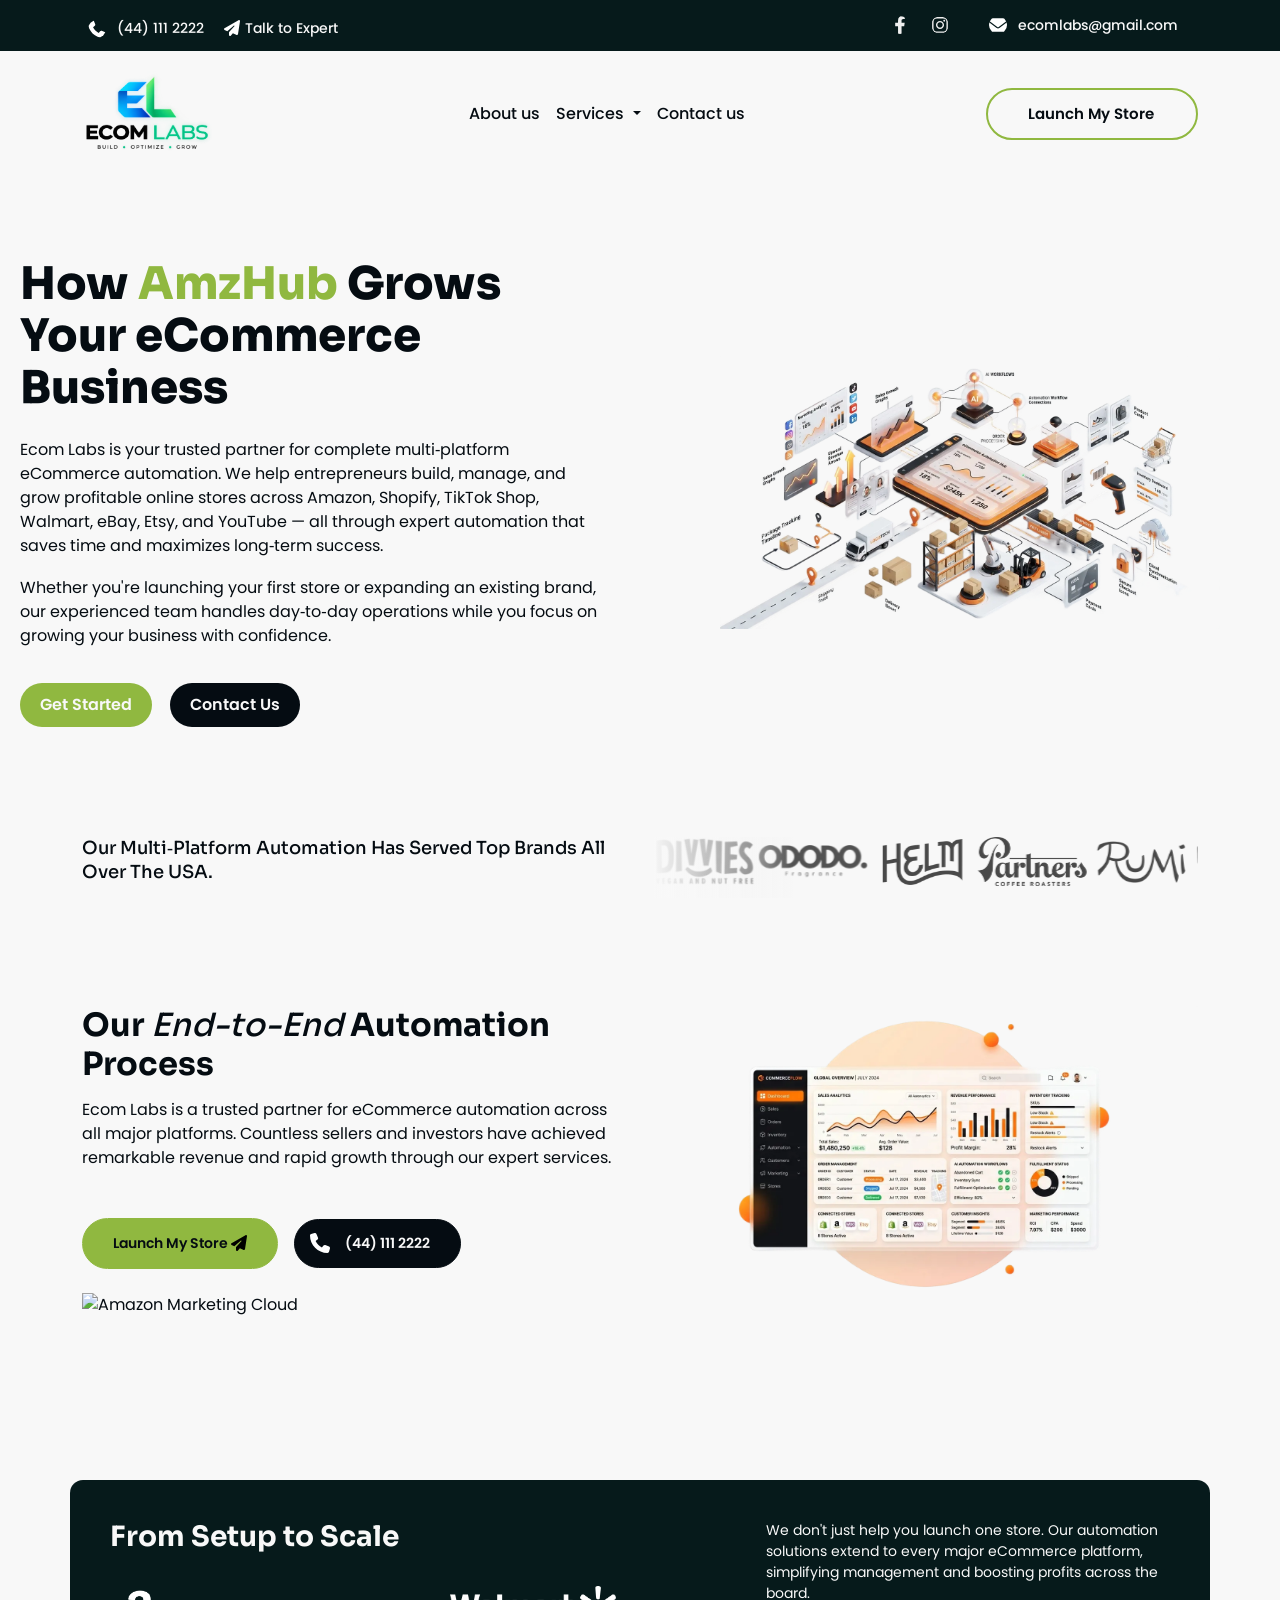
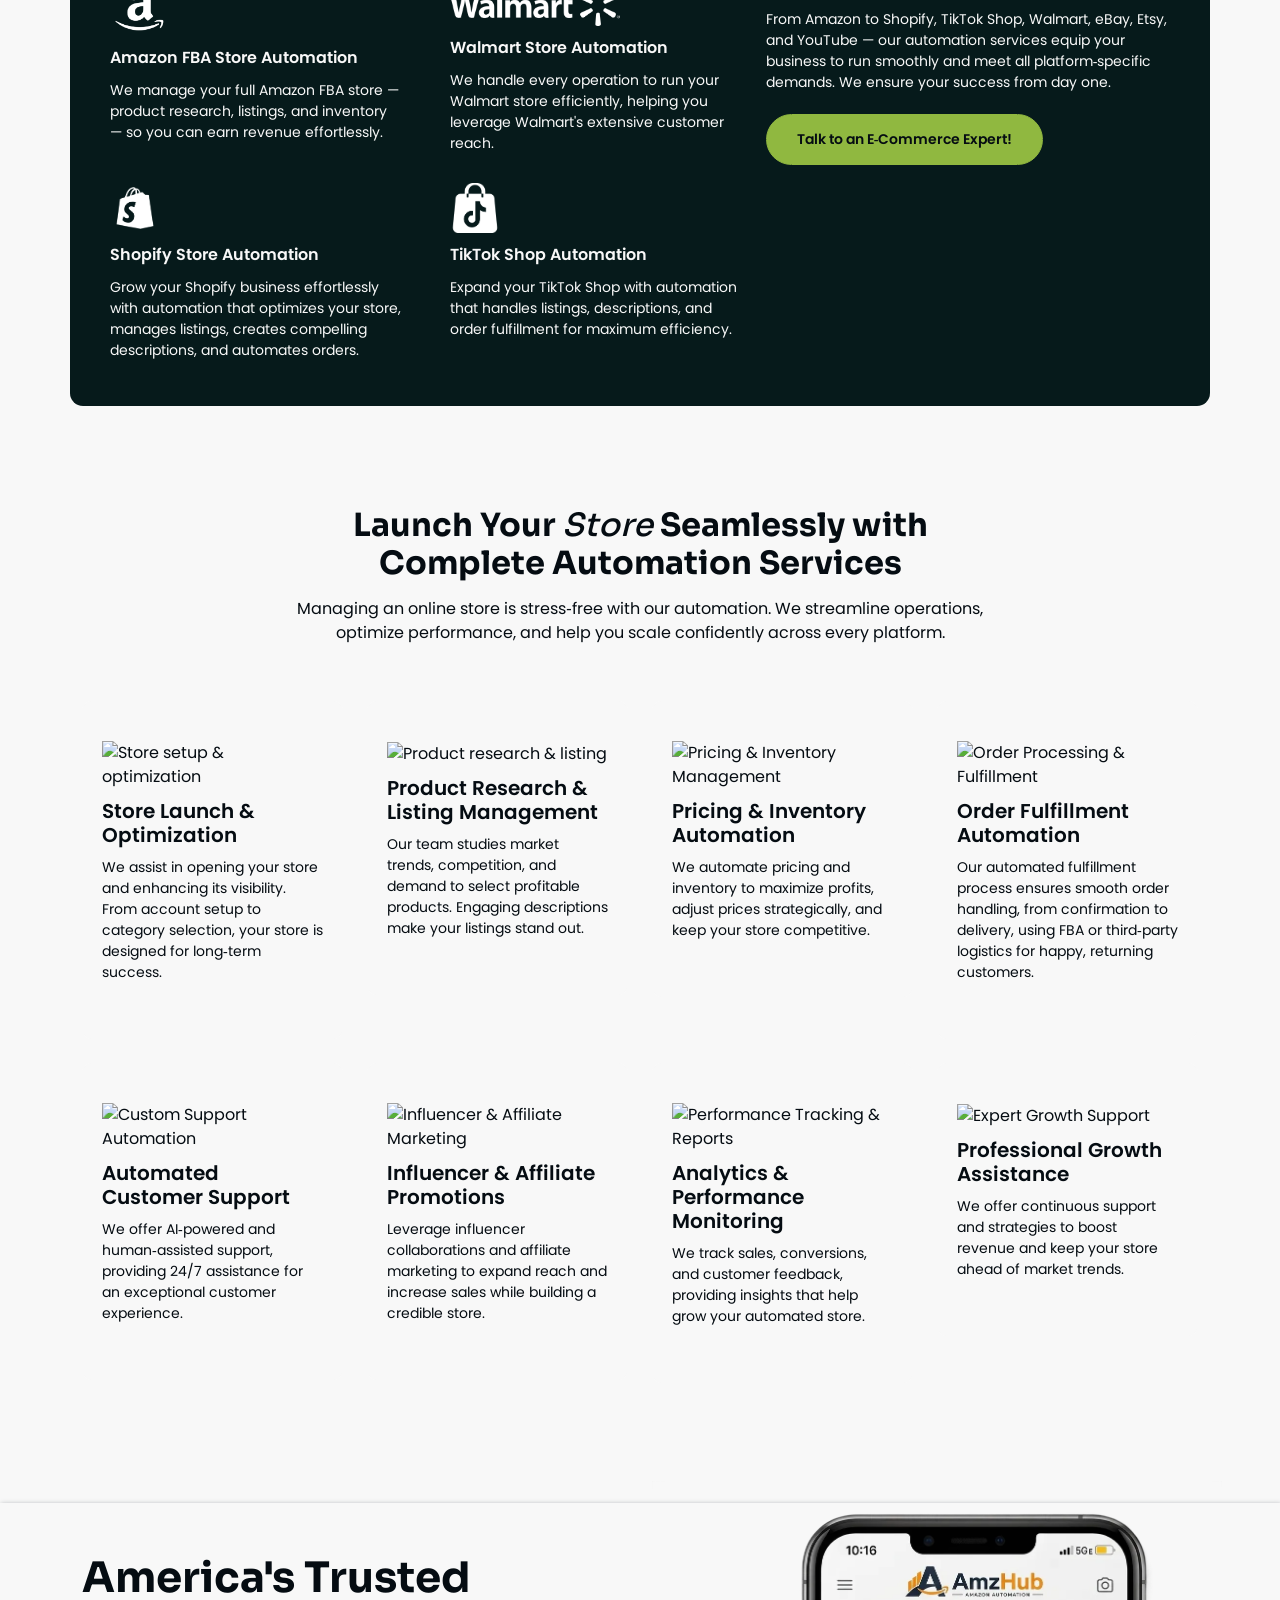
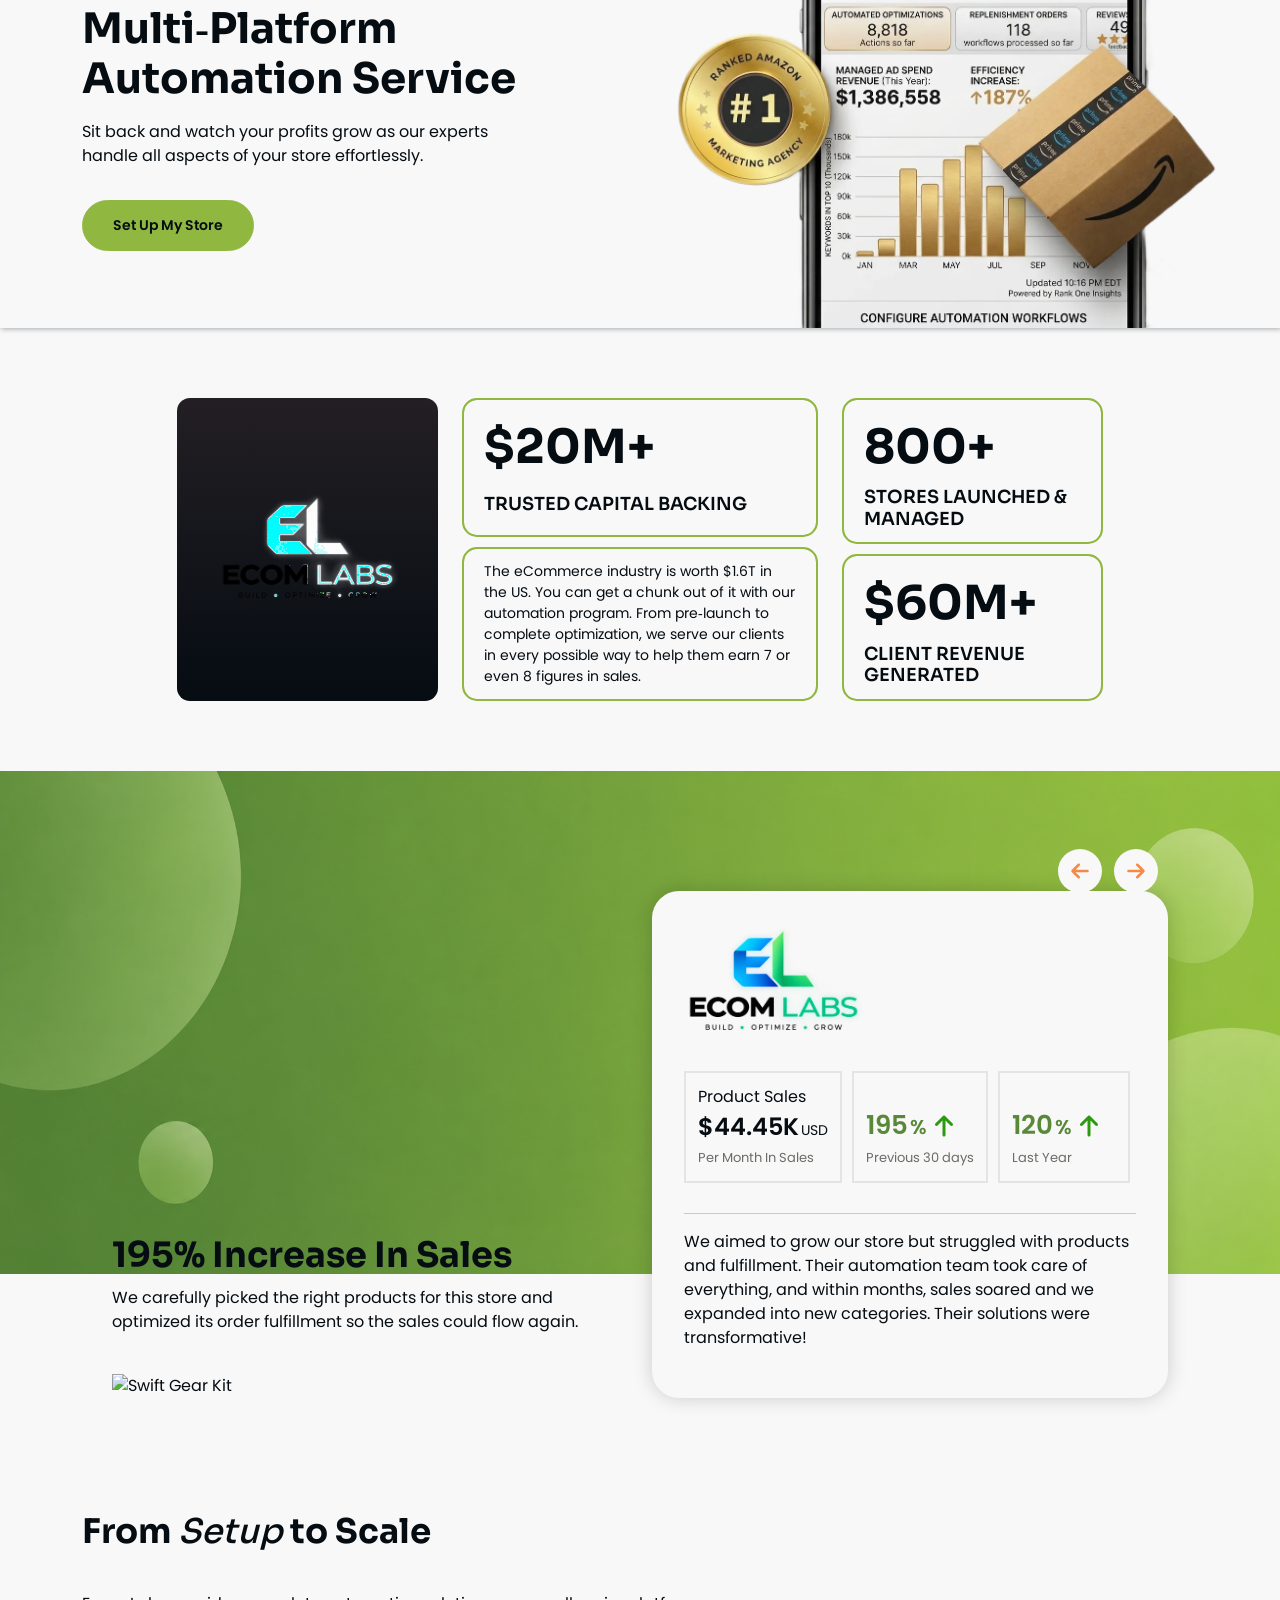
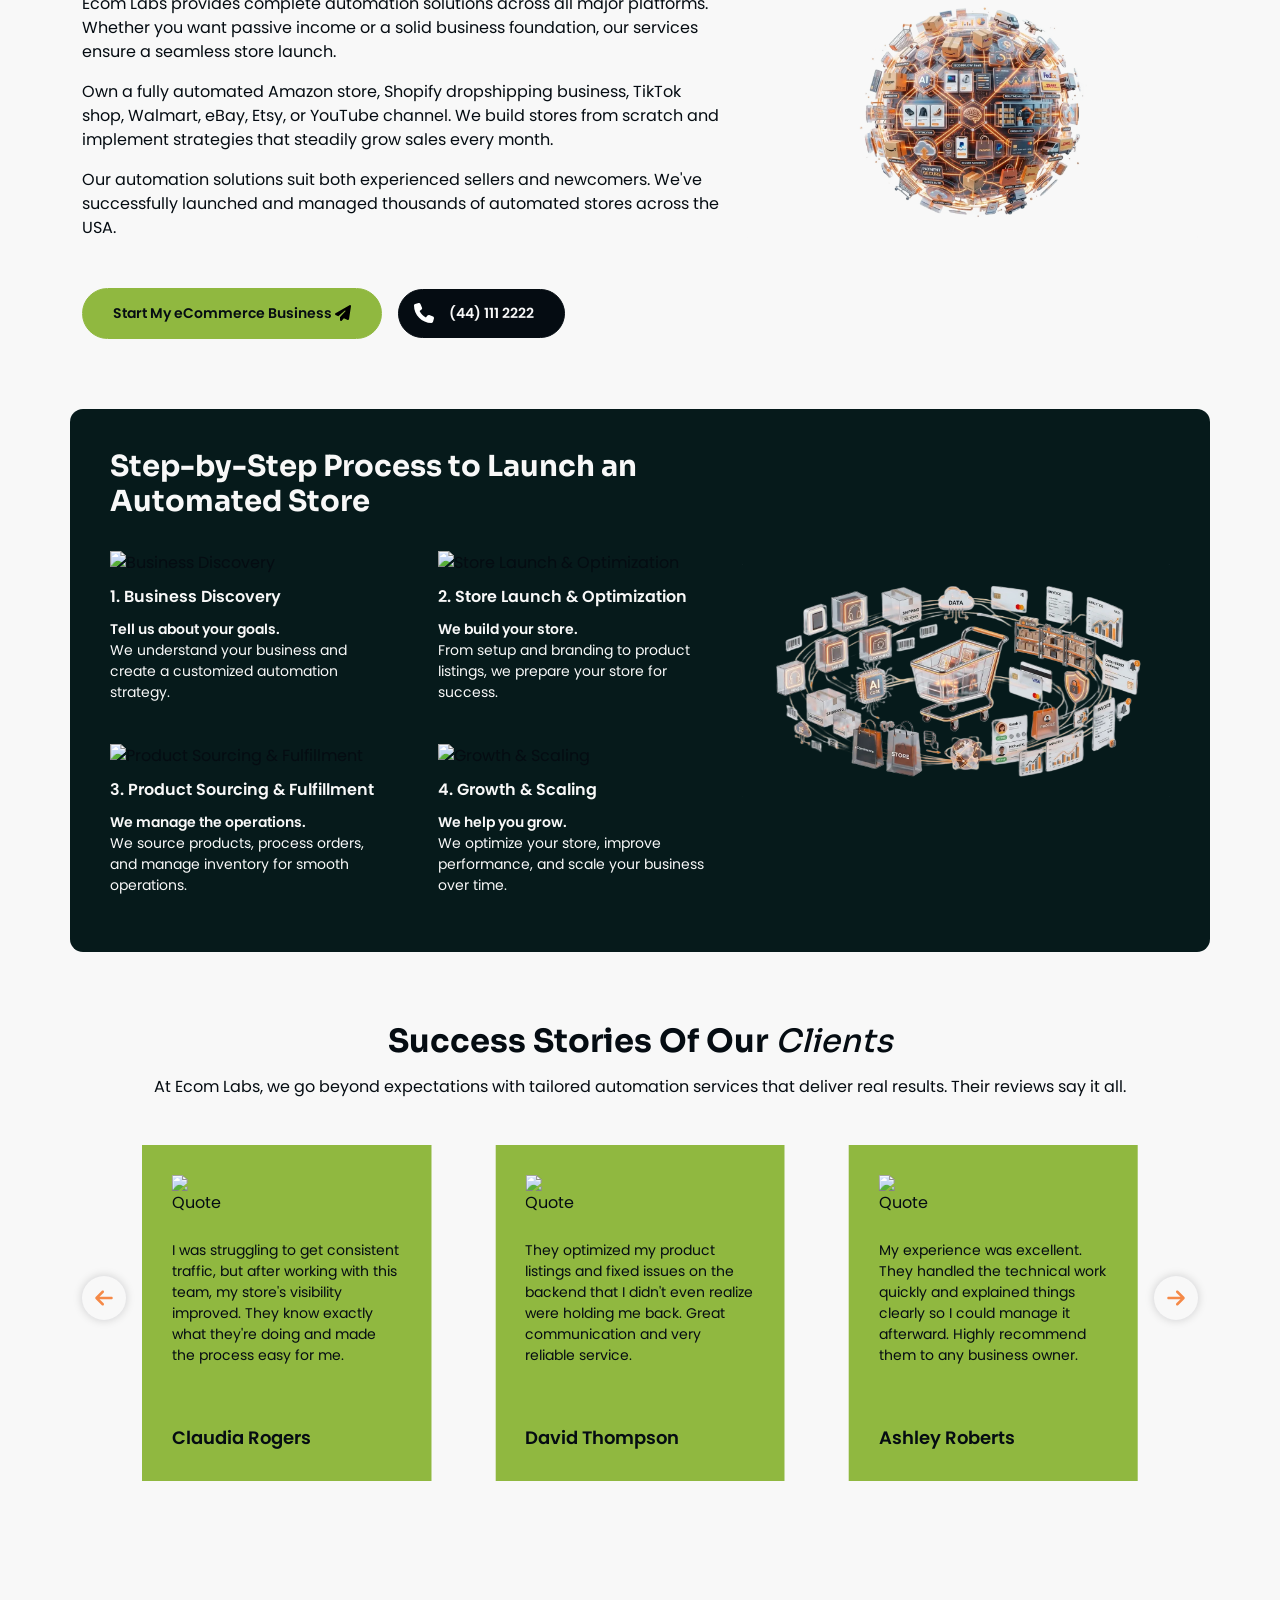
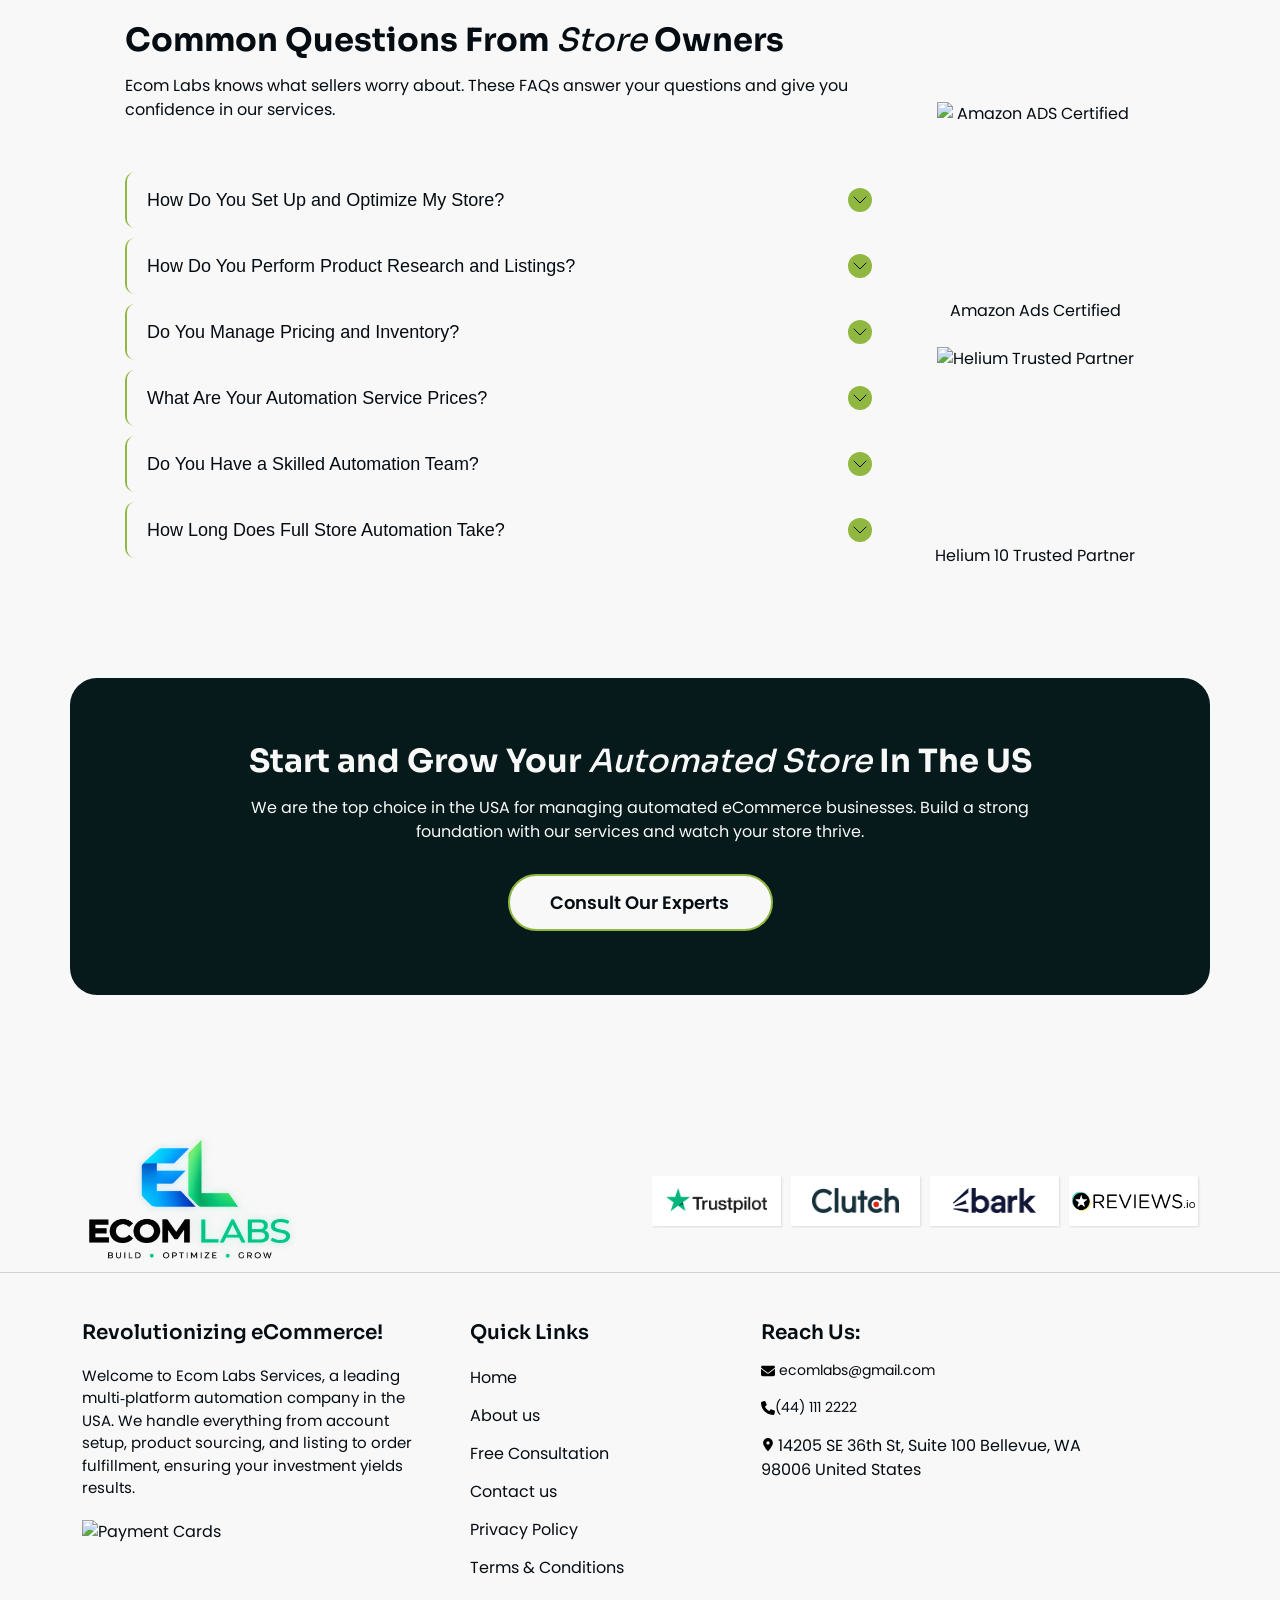
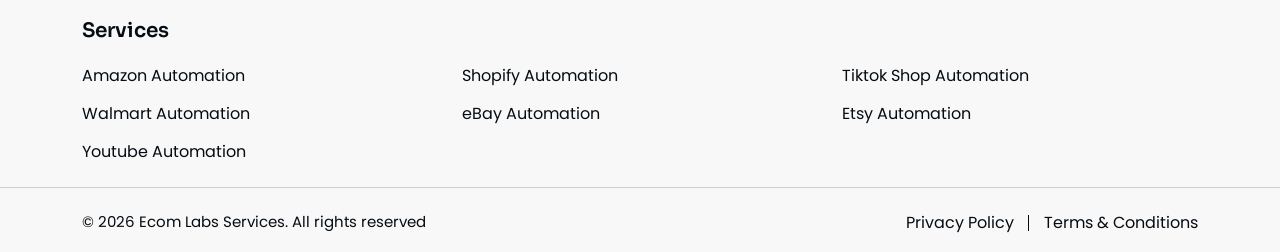
==== commit 02c006e9: "Add files via upload" ====
--- a/index.html
+++ b/index.html
@@ -6,8 +6,8 @@
     <meta name="viewport" content="width=device-width, initial-scale=1">
 
     <!-- Primary SEO -->
-    <title>Amazon Hub | Multi-Platform eCommerce Automation Solutions</title>
-    <meta name="description" content="Amazon Hub provides professional multi-platform eCommerce automation solutions for Amazon, Shopify, Walmart, TikTok Shop, Etsy, eBay, and other online marketplaces.">
+    <title>Ecom Labs | Multi-Platform eCommerce Automation Solutions</title>
+    <meta name="description" content="Ecom Labs provides professional multi-platform eCommerce automation solutions for Amazon, Shopify, Walmart, TikTok Shop, Etsy, eBay, and other online marketplaces.">
 
     <!-- Search Engine Directives -->
     <meta name="robots" content="noindex, nofollow">
@@ -21,16 +21,16 @@
 
     <!-- Open Graph -->
     <meta property="og:type" content="website">
-    <meta property="og:title" content="Amazon Hub | Multi-Platform eCommerce Automation Solutions">
+    <meta property="og:title" content="Ecom Labs | Multi-Platform eCommerce Automation Solutions">
     <meta property="og:description" content="Professional automation services for Amazon, Shopify, Walmart, TikTok Shop, Etsy, eBay, and other eCommerce marketplaces.">
     <meta property="og:image" content="images/logo.png">
-    <meta property="og:image:alt" content="Amazon Hub Logo">
-    <meta property="og:site_name" content="Amazon Hub">
+    <meta property="og:image:alt" content="Ecom Labs Logo">
+    <meta property="og:site_name" content="Ecom Labs">
     <meta property="og:locale" content="en_US">
 
     <!-- Twitter Card -->
     <meta name="twitter:card" content="summary_large_image">
-    <meta name="twitter:title" content="Amazon Hub | Multi-Platform eCommerce Automation Solutions">
+    <meta name="twitter:title" content="Ecom Labs | Multi-Platform eCommerce Automation Solutions">
     <meta name="twitter:description" content="Professional eCommerce automation services for leading online marketplaces.">
     <meta name="twitter:image" content="images/logo.png">
 
@@ -49,13 +49,13 @@
                 <div class="row g-0 align-items-center">
                     <div class="col-lg-6 gg above-top-bar-a-container"><a class="top-a" href="#"><svg xmlns="http://www.w3.org/2000/svg" width="14" height="14" viewBox="0 0 512 512"><path d="M164.9 24.6c-7.7-18.6-28-28.5-47.4-23.2l-88 24C12.1 30.2 0 46 0 64C0 311.4 200.6 512 448 512c18 0 33.8-12.1 38.6-29.5l24-88c5.3-19.4-4.6-39.7-23.2-47.4l-96-40c-16.3-6.8-35.2-2.1-46.3 11.6L304.7 368C234.3 334.7 177.3 277.7 144 207.3L193.3 167c13.7-11.2 18.4-30 11.6-46.3l-40-96z" fill="#ffffff"></path></svg> (44) 111 2222 </a>                        <a class="top-a chat" type="button" role="button"><span class="my"><i class="fa-solid fa-paper-plane myi"></i> </span><span class="text-white1">Talk to Expert</span></a> </div>
                     <div class="col-lg-6 text-end">
-                        <div class="social-icon"><a class="top-a" href="#" target="_blank" rel="noopener noreferrer"><svg xmlns="http://www.w3.org/2000/svg" width="16" height="16" viewBox="0 0 320 512"><path d="M279.1 288l14.2-92.7h-88.9v-60.1c0-25.4 12.4-50.1 52.2-50.1h40.4V6.3S260.4 0 225.4 0c-73.2 0-121.1 44.4-121.1 124.7v70.6H22.9V288h81.4v224h100.2V288z" fill="#efefef"></path></svg><span class="visually-hidden">Facebook</span></a>                            <a class="top-a" href="#" target="_blank" rel="noopener noreferrer"><svg xmlns="http://www.w3.org/2000/svg" width="16" height="16" viewBox="0 0 448 512"><path d="M224.1 141c-63.6 0-114.9 51.3-114.9 114.9s51.3 114.9 114.9 114.9S339 319.5 339 255.9 287.7 141 224.1 141zm0 189.6c-41.1 0-74.7-33.5-74.7-74.7s33.5-74.7 74.7-74.7 74.7 33.5 74.7 74.7-33.6 74.7-74.7 74.7zm146.4-194.3c0 14.9-12 26.8-26.8 26.8-14.9 0-26.8-12-26.8-26.8s12-26.8 26.8-26.8 26.8 12 26.8 26.8zm76.1 27.2c-1.7-35.9-9.9-67.7-36.2-93.9-26.2-26.2-58-34.4-93.9-36.2-37-2.1-147.9-2.1-184.9 0-35.8 1.7-67.6 9.9-93.9 36.1s-34.4 58-36.2 93.9c-2.1 37-2.1 147.9 0 184.9 1.7 35.9 9.9 67.7 36.2 93.9s58 34.4 93.9 36.2c37 2.1 147.9 2.1 184.9 0 35.9-1.7 67.7-9.9 93.9-36.2 26.2-26.2 34.4-58 36.2-93.9 2.1-37 2.1-147.8 0-184.8zM398.8 388c-7.8 19.6-22.9 34.7-42.6 42.6-29.5 11.7-99.5 9-132.1 9s-102.7 2.6-132.1-9c-19.6-7.8-34.7-22.9-42.6-42.6-11.7-29.5-9-99.5-9-132.1s-2.6-102.7 9-132.1c7.8-19.6 22.9-34.7 42.6-42.6 29.5-11.7 99.5-9 132.1-9s102.7-2.6 132.1 9c19.6 7.8 34.7 22.9 42.6 42.6 11.7 29.5 9 99.5 9 132.1s2.7 102.7-9 132.1z" fill="#efefef"></path></svg> <span class="visually-hidden">Instagram</span> </a>                            </div><a class="top-a ms-0" href="#"><svg xmlns="http://www.w3.org/2000/svg" width="16" height="16" viewBox="0 0 512 512"><path d="M48 64C21.5 64 0 85.5 0 112c0 15.1 7.1 29.3 19.2 38.4L236.8 313.6c11.4 8.5 27 8.5 38.4 0L492.8 150.4c12.1-9.1 19.2-23.3 19.2-38.4c0-26.5-21.5-48-48-48L48 64zM0 176L0 384c0 35.3 28.7 64 64 64l384 0c35.3 0 64-28.7 64-64l0-208L294.4 339.2c-22.8 17.1-54 17.1-76.8 0L0 176z" fill="#ffffff"></path></svg> amazonhub@gmail.com </a></div>
+                        <div class="social-icon"><a class="top-a" href="#" target="_blank" rel="noopener noreferrer"><svg xmlns="http://www.w3.org/2000/svg" width="16" height="16" viewBox="0 0 320 512"><path d="M279.1 288l14.2-92.7h-88.9v-60.1c0-25.4 12.4-50.1 52.2-50.1h40.4V6.3S260.4 0 225.4 0c-73.2 0-121.1 44.4-121.1 124.7v70.6H22.9V288h81.4v224h100.2V288z" fill="#efefef"></path></svg><span class="visually-hidden">Facebook</span></a>                            <a class="top-a" href="#" target="_blank" rel="noopener noreferrer"><svg xmlns="http://www.w3.org/2000/svg" width="16" height="16" viewBox="0 0 448 512"><path d="M224.1 141c-63.6 0-114.9 51.3-114.9 114.9s51.3 114.9 114.9 114.9S339 319.5 339 255.9 287.7 141 224.1 141zm0 189.6c-41.1 0-74.7-33.5-74.7-74.7s33.5-74.7 74.7-74.7 74.7 33.5 74.7 74.7-33.6 74.7-74.7 74.7zm146.4-194.3c0 14.9-12 26.8-26.8 26.8-14.9 0-26.8-12-26.8-26.8s12-26.8 26.8-26.8 26.8 12 26.8 26.8zm76.1 27.2c-1.7-35.9-9.9-67.7-36.2-93.9-26.2-26.2-58-34.4-93.9-36.2-37-2.1-147.9-2.1-184.9 0-35.8 1.7-67.6 9.9-93.9 36.1s-34.4 58-36.2 93.9c-2.1 37-2.1 147.9 0 184.9 1.7 35.9 9.9 67.7 36.2 93.9s58 34.4 93.9 36.2c37 2.1 147.9 2.1 184.9 0 35.9-1.7 67.7-9.9 93.9-36.2 26.2-26.2 34.4-58 36.2-93.9 2.1-37 2.1-147.8 0-184.8zM398.8 388c-7.8 19.6-22.9 34.7-42.6 42.6-29.5 11.7-99.5 9-132.1 9s-102.7 2.6-132.1-9c-19.6-7.8-34.7-22.9-42.6-42.6-11.7-29.5-9-99.5-9-132.1s-2.6-102.7 9-132.1c7.8-19.6 22.9-34.7 42.6-42.6 29.5-11.7 99.5-9 132.1-9s102.7-2.6 132.1 9c19.6 7.8 34.7 22.9 42.6 42.6 11.7 29.5 9 99.5 9 132.1s2.7 102.7-9 132.1z" fill="#efefef"></path></svg> <span class="visually-hidden">Instagram</span> </a>                            </div><a class="top-a ms-0" href="#"><svg xmlns="http://www.w3.org/2000/svg" width="16" height="16" viewBox="0 0 512 512"><path d="M48 64C21.5 64 0 85.5 0 112c0 15.1 7.1 29.3 19.2 38.4L236.8 313.6c11.4 8.5 27 8.5 38.4 0L492.8 150.4c12.1-9.1 19.2-23.3 19.2-38.4c0-26.5-21.5-48-48-48L48 64zM0 176L0 384c0 35.3 28.7 64 64 64l384 0c35.3 0 64-28.7 64-64l0-208L294.4 339.2c-22.8 17.1-54 17.1-76.8 0L0 176z" fill="#ffffff"></path></svg> ecomlabs@gmail.com </a></div>
                 </div>
             </div>
         </div>
         <nav class="navbar navbar-expand-lg">
             <div class="container">
-                <a class="navbar-brand" href="index.html"><img class="img-fluid" src="images/logo.png" alt="Amazon Hub Services" title="Amazon Hub Services" decoding="async" fetchpriority="high" loading="lazy" width="130" height="50"></a><button class="navbar-toggler" type="button" data-bs-toggle="collapse"
+                <a class="navbar-brand" href="index.html"><img class="img-fluid" src="images/logo.png" alt="Ecom Labs Services" title="Ecom Labs Services" decoding="async" fetchpriority="high" loading="lazy" width="130" height="50"></a><button class="navbar-toggler" type="button" data-bs-toggle="collapse"
                     data-bs-target="#navbarNavAltMarkup" aria-controls="navbarNavAltMarkup" aria-expanded="false" aria-label="Toggle navigation"><span class="navbar-toggler-icon"></span></button>
                 <div class="collapse navbar-collapse justify-content-between" id="navbarNavAltMarkup">
                     <div class="navbar-nav mx-auto">
@@ -90,7 +90,7 @@
             <div class="hero-section-container">
                 <div class="hero-section-content">
                     <h1 class="hero-section-title"> How <span>AmzHub</span> Grows Your eCommerce Business</h1>
-                    <p class="hero-section-description"> Amazon Hub is your trusted partner for complete multi‑platform eCommerce automation. We help entrepreneurs build, manage, and grow profitable online stores across Amazon, Shopify, TikTok Shop, Walmart, eBay, Etsy, and YouTube — all
+                    <p class="hero-section-description"> Ecom Labs is your trusted partner for complete multi‑platform eCommerce automation. We help entrepreneurs build, manage, and grow profitable online stores across Amazon, Shopify, TikTok Shop, Walmart, eBay, Etsy, and YouTube — all
                         through expert automation that saves time and maximizes long‑term success.</p>
                     <p class="hero-section-description"> Whether you're launching your first store or expanding an existing brand, our experienced team handles day‑to‑day operations while you focus on growing your business with confidence.</p>
                     <div class="hero-section-buttons">
@@ -99,7 +99,7 @@
                     </div>
                 </div>
                 <div class="hero-section-image-box">
-                    <img src="images/home-hero.webp" alt="Amazon Hub" class="hero-section-image">
+                    <img src="images/home-hero.webp" alt="Ecom Labs" class="hero-section-image">
                 </div>
             </div>
         </section>
@@ -138,7 +138,7 @@
             <div class="container">
                 <div class="row gy-5">
                     <div class="col-lg-6"><span class="h1 d-block"> Our <span>End-to-End</span> Automation Process</span>
-                        <p>Amazon Hub is a trusted partner for eCommerce automation across all major platforms. Countless sellers and investors have achieved remarkable revenue and rapid growth through our expert services.</p>
+                        <p>Ecom Labs is a trusted partner for eCommerce automation across all major platforms. Countless sellers and investors have achieved remarkable revenue and rapid growth through our expert services.</p>
                         <div class="hstack mt-5 gap-3 align-items-center justify-content-lg-start justify-content-center"><a class="btn-order" href="get-started.html"> Launch My Store <i class="fa-solid fa-paper-plane"></i></a><a href="#" class="btn-green"><i class="fa-solid fa-phone"></i> (44) 111 2222</a></div>
                         <div class="hstack mt-4 mob-hide gap-3 align-items-center justify-content-lg-start justify-content-center"><img class="img-fluid lazyload" src="images/verified-partner-badge.svg" alt="Amazon Marketing Cloud" title="Amazon Marketing Cloud" loading="lazy" width="362" height="117"></div>
                     </div>
@@ -486,7 +486,7 @@
                                                 </div>
                                             </div>
                                             <hr>
-                                            <p>Before working with Amazon Hub, we had visitors but few sales. They redesigned our listings with compelling content and automated support. Now our store runs smoothly, and conversions have significantly increased.</p>
+                                            <p>Before working with Ecom Labs, we had visitors but few sales. They redesigned our listings with compelling content and automated support. Now our store runs smoothly, and conversions have significantly increased.</p>
                                         </div>
                                     </div>
                                 </div>
@@ -505,7 +505,7 @@
                         <h2 class="h1"> From <span>Setup</span> to Scale</h2>
                     </div>
                     <div class="col-lg-7">
-                        <p>Amazon Hub provides complete automation solutions across all major platforms. Whether you want passive income or a solid business foundation, our services ensure a seamless store launch.</p>
+                        <p>Ecom Labs provides complete automation solutions across all major platforms. Whether you want passive income or a solid business foundation, our services ensure a seamless store launch.</p>
                         <p>Own a fully automated Amazon store, Shopify dropshipping business, TikTok shop, Walmart, eBay, Etsy, or YouTube channel. We build stores from scratch and implement strategies that steadily grow sales every month.</p>
                         <p>Our automation solutions suit both experienced sellers and newcomers. We've successfully launched and managed thousands of automated stores across the USA.</p>
                         <div class="hstack mt-5 gap-3 align-items-center justify-content-lg-start justify-content-center"><a class="btn-order" href="get-started.html"> Start My eCommerce Business <i class="fa-solid fa-paper-plane"></i></a><a href="#" class="btn-green"><i class="fa-solid fa-phone"></i> (44) 111 2222 </a></div>
@@ -578,7 +578,7 @@
         <section class="reviews">
             <div class="container">
                 <div class="text-center"><span class="h1 d-block"> Success Stories Of Our <span>Clients</span> </span>
-                    <p>At Amazon Hub, we go beyond expectations with tailored automation services that deliver real results. Their reviews say it all.</p>
+                    <p>At Ecom Labs, we go beyond expectations with tailored automation services that deliver real results. Their reviews say it all.</p>
                 </div>
                 <div class="splide review-slider" role="group" aria-label="Reviews">
                     <div class="splide__arrows"><button class="splide__arrow splide__arrow--next"><i class="fa-solid fa-arrow-right"></i></button><button class="splide__arrow splide__arrow--prev"><i class="fa-solid fa-arrow-left"></i></button></div>
@@ -586,7 +586,7 @@
                         <div class="splide__list">
                             <div class="splide__slide">
                                 <div class="review-box"><img class="lazyload img-fluid d-block" src="images/quote-icon.svg" alt="Quote Icon" title="Quote Icon" width="55" height="41">
-                                    <p>Amazon Hub did a fantastic job with my online store. They streamlined the setup process and made everything look more professional. Sales started picking up within the first month.</p><span class="position">Michael Johnson</span>
+                                    <p>Ecom Labs did a fantastic job with my online store. They streamlined the setup process and made everything look more professional. Sales started picking up within the first month.</p><span class="position">Michael Johnson</span>
                                 </div>
                             </div>
                             <div class="splide__slide">
@@ -606,7 +606,7 @@
                             </div>
                             <div class="splide__slide">
                                 <div class="review-box"><img class="lazyload img-fluid d-block" src="images/quote-icon.svg" alt="Quote Icon" title="Quote Icon" width="55" height="41">
-                                    <p>I had my doubts at first, but Amazon Hub delivered. My ads started converting better and I noticed a clear improvement in revenue. Definitely worth it.</p><span class="position">Brian Anderson</span>
+                                    <p>I had my doubts at first, but Ecom Labs delivered. My ads started converting better and I noticed a clear improvement in revenue. Definitely worth it.</p><span class="position">Brian Anderson</span>
                                 </div>
                             </div>
                             <div class="splide__slide">
@@ -627,7 +627,7 @@
                     <div class="col-lg-9">
                         <div class="text-center text-lg-start">
                             <h2 class="h1"> Common Questions From <span>Store </span> Owners </h2>
-                            <p>Amazon Hub knows what sellers worry about. These FAQs answer your questions and give you confidence in our services.</p>
+                            <p>Ecom Labs knows what sellers worry about. These FAQs answer your questions and give you confidence in our services.</p>
                         </div>
                         <div class="accordion accordion-flush" id="faqs">
                             <div class="accordion-item">
@@ -710,7 +710,7 @@
             <div class="container">
                 <div class="row gy-3 align-items-center">
                     <div class="col-md-6">
-                        <a href="#"><img class="lazyload img-fluid" src="images/logo.png" alt="Amazon Hub Services" title="Amazon Hub Services" width="215" height="53"></a>
+                        <a href="#"><img class="lazyload img-fluid" src="images/logo.png" alt="Ecom Labs Services" title="Ecom Labs Services" width="215" height="53"></a>
                     </div>
                     <div class="col-md-6">
                         <div class="hstack gap-20 align-items-center justify-content-md-end justify-content-center" style="gap: 10px;">
@@ -726,7 +726,7 @@
             <div class="container">
                 <div class="row gy-3 gx-5">
                     <div class=" col-lg-4"><span class="h6">Revolutionizing eCommerce!</span>
-                        <p>Welcome to Amazon Hub Services, a leading multi‑platform automation company in the USA. We handle everything from account setup, product sourcing, and listing to order fulfillment, ensuring your investment yields results.</p>
+                        <p>Welcome to Ecom Labs Services, a leading multi‑platform automation company in the USA. We handle everything from account setup, product sourcing, and listing to order fulfillment, ensuring your investment yields results.</p>
                         <img src="images/payment-cards.webp" alt="Payment Cards" title="Payment Cards" class="lazyload img-fluid d-block mb-4" width="257" height="32">
                     </div>
                     <div class="col-md-6 col-lg-3"><span class="h6">Quick Links</span>
@@ -739,7 +739,7 @@
                             <li><a href="terms.html"> Terms & Conditions </a></li>
                         </ul>
                     </div>
-                    <div class="col-md-6 col-lg-4 pe-0"><span class="h6 mb-3">Reach Us:</span><a class="cont" href="#"><i class="fa-solid fa-envelope"></i> amazonhub@gmail.com </a><br><a class="cont" href="#"><i class="fa-solid fa-phone"></i>(44) 111 2222 </a><br>
+                    <div class="col-md-6 col-lg-4 pe-0"><span class="h6 mb-3">Reach Us:</span><a class="cont" href="#"><i class="fa-solid fa-envelope"></i> ecomlabs@gmail.com </a><br><a class="cont" href="#"><i class="fa-solid fa-phone"></i>(44) 111 2222 </a><br>
                         <p class="con"><i class="fa-solid fa-location-dot"></i> 14205 SE 36th St, Suite 100 Bellevue, WA 98006 United States</p>
                         <div class="social-icon d-none"><a class="top-a" href="#" target="_blank" rel="noopener noreferrer"><svg xmlns="http://www.w3.org/2000/svg" width="16" height="16" viewBox="0 0 320 512"><path d="M279.1 288l14.2-92.7h-88.9v-60.1c0-25.4 12.4-50.1 52.2-50.1h40.4V6.3S260.4 0 225.4 0c-73.2 0-121.1 44.4-121.1 124.7v70.6H22.9V288h81.4v224h100.2V288z" fill="#efefef"></path></svg><span class="visually-hidden">Facebook</span></a>                            <a class="top-a" href="#" target="_blank" rel="noopener noreferrer"><svg xmlns="http://www.w3.org/2000/svg" width="16" height="16" viewBox="0 0 448 512"><path d="M224.1 141c-63.6 0-114.9 51.3-114.9 114.9s51.3 114.9 114.9 114.9S339 319.5 339 255.9 287.7 141 224.1 141zm0 189.6c-41.1 0-74.7-33.5-74.7-74.7s33.5-74.7 74.7-74.7 74.7 33.5 74.7 74.7-33.6 74.7-74.7 74.7zm146.4-194.3c0 14.9-12 26.8-26.8 26.8-14.9 0-26.8-12-26.8-26.8s12-26.8 26.8-26.8 26.8 12 26.8 26.8zm76.1 27.2c-1.7-35.9-9.9-67.7-36.2-93.9-26.2-26.2-58-34.4-93.9-36.2-37-2.1-147.9-2.1-184.9 0-35.8 1.7-67.6 9.9-93.9 36.1s-34.4 58-36.2 93.9c-2.1 37-2.1 147.9 0 184.9 1.7 35.9 9.9 67.7 36.2 93.9s58 34.4 93.9 36.2c37 2.1 147.9 2.1 184.9 0 35.9-1.7 67.7-9.9 93.9-36.2 26.2-26.2 34.4-58 36.2-93.9 2.1-37 2.1-147.8 0-184.8zM398.8 388c-7.8 19.6-22.9 34.7-42.6 42.6-29.5 11.7-99.5 9-132.1 9s-102.7 2.6-132.1-9c-19.6-7.8-34.7-22.9-42.6-42.6-11.7-29.5-9-99.5-9-132.1s-2.6-102.7 9-132.1c7.8-19.6 22.9-34.7 42.6-42.6 29.5-11.7 99.5-9 132.1-9s102.7-2.6 132.1 9c19.6 7.8 34.7 22.9 42.6 42.6 11.7 29.5 9 99.5 9 132.1s2.7 102.7-9 132.1z" fill="#efefef"></path></svg> <span class="visually-hidden">Instagram</span> </a>
                         </div>
@@ -761,7 +761,7 @@
             <div class="container">
                 <div class="row">
                     <div class="col-lg-6 text-lg-start text-center c-footer">
-                        <p class="m-0">© 2026 Amazon Hub Services. All rights reserved</p>
+                        <p class="m-0">© 2026 Ecom Labs Services. All rights reserved</p>
                     </div>
                     <div class="col-lg-6 text-lg-end text-center footer-b">
                         <div class="policy-links">
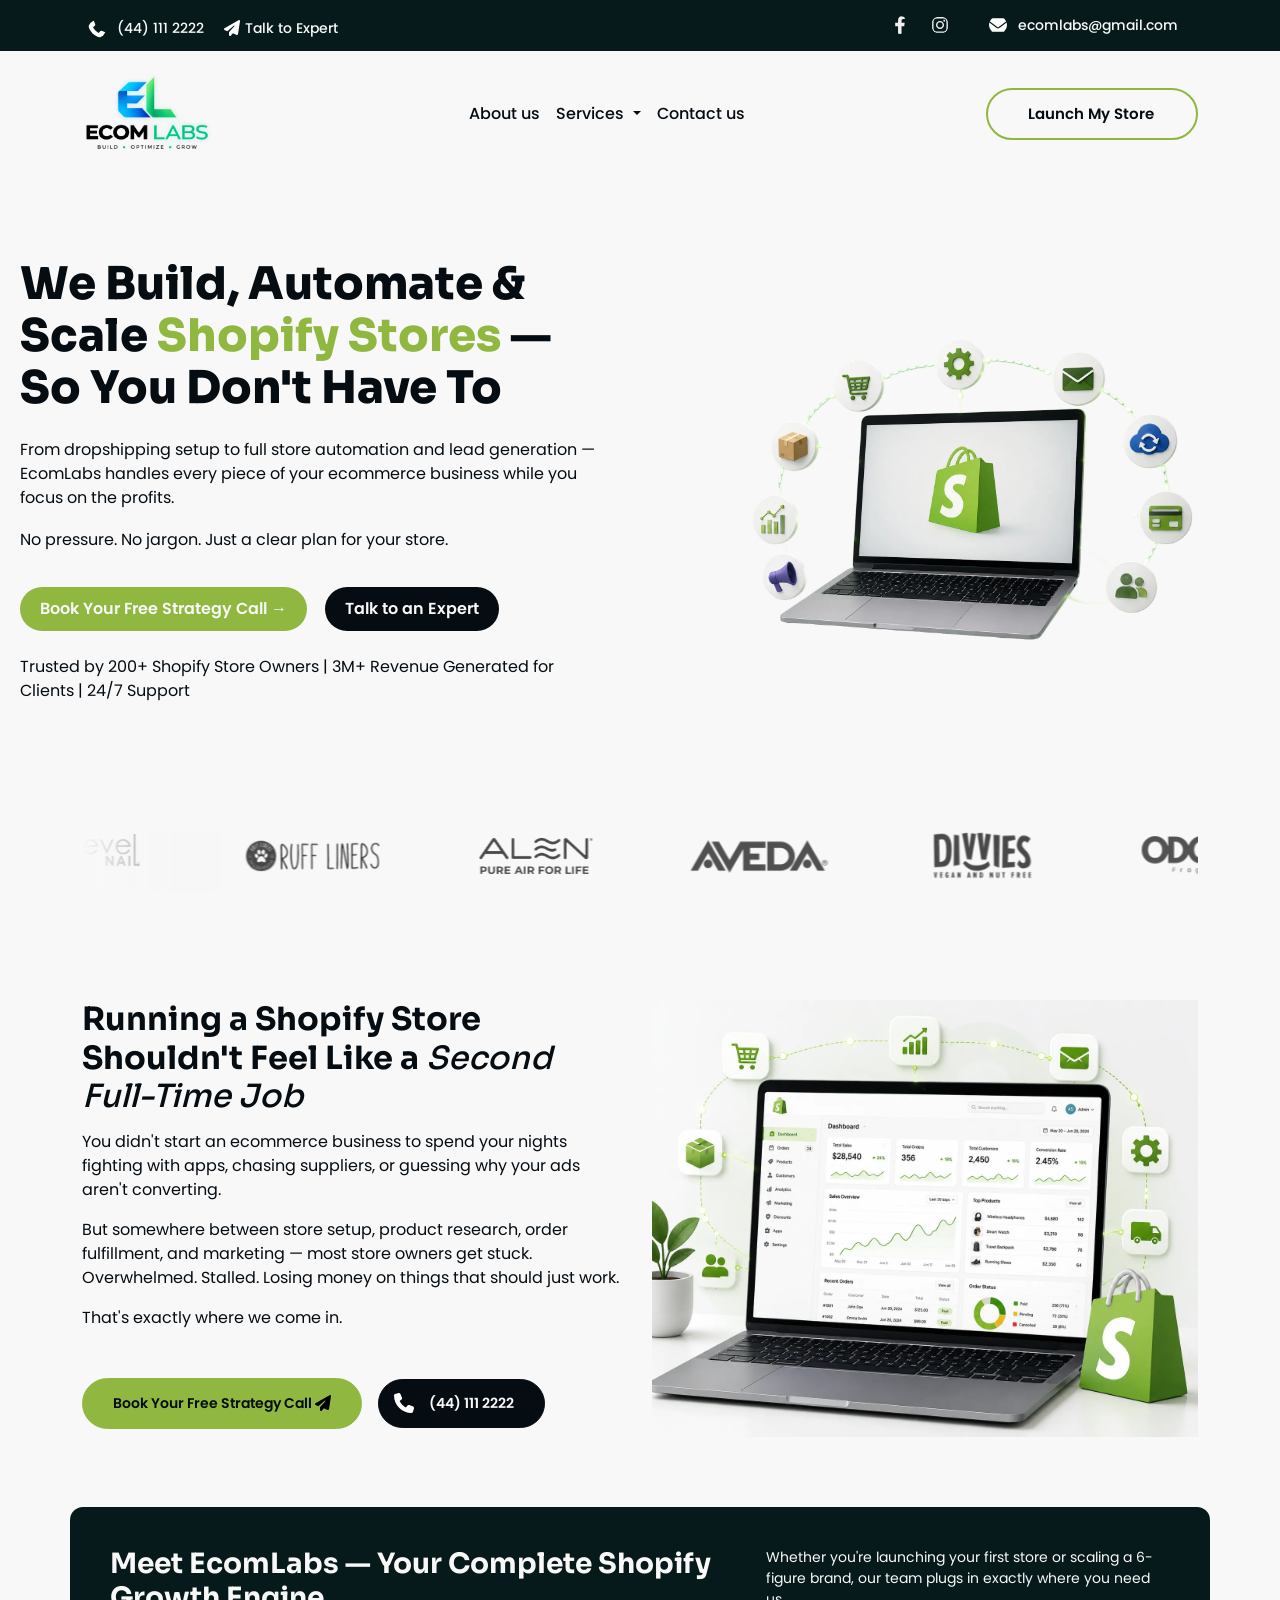
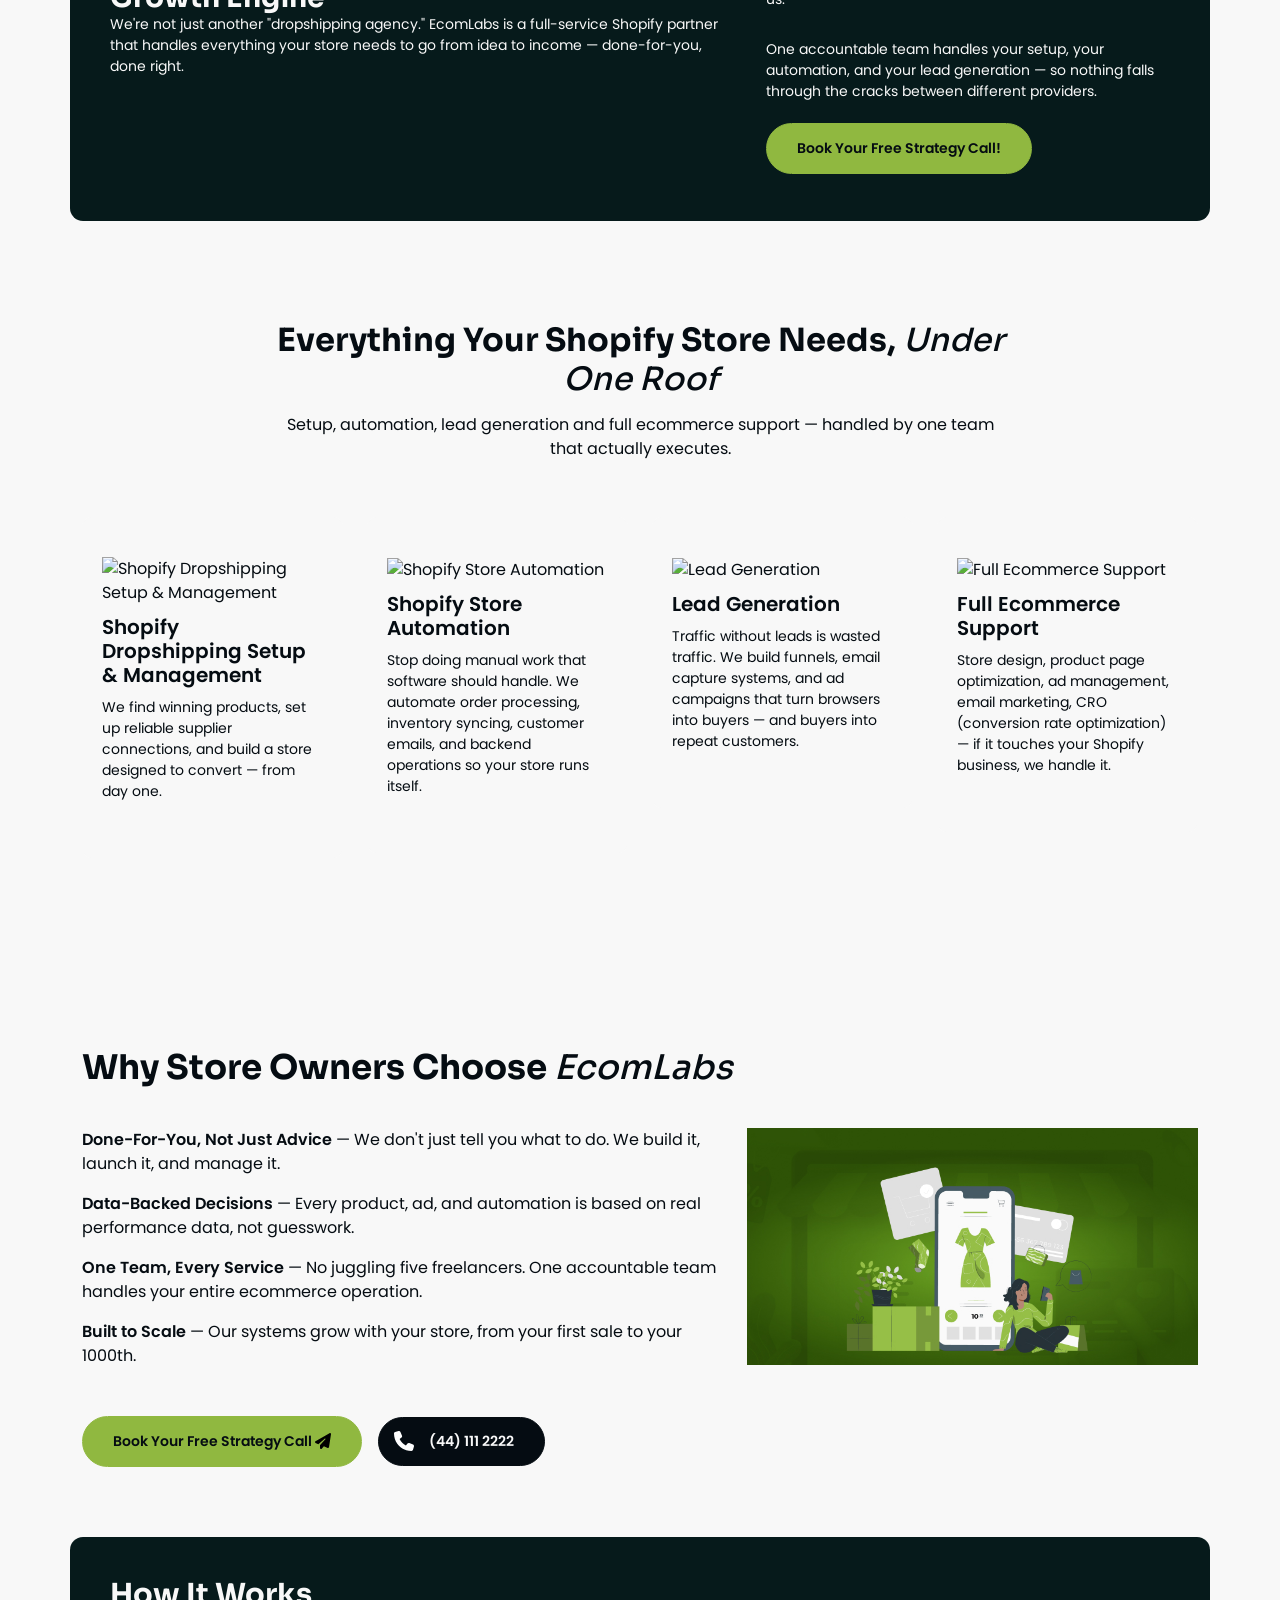
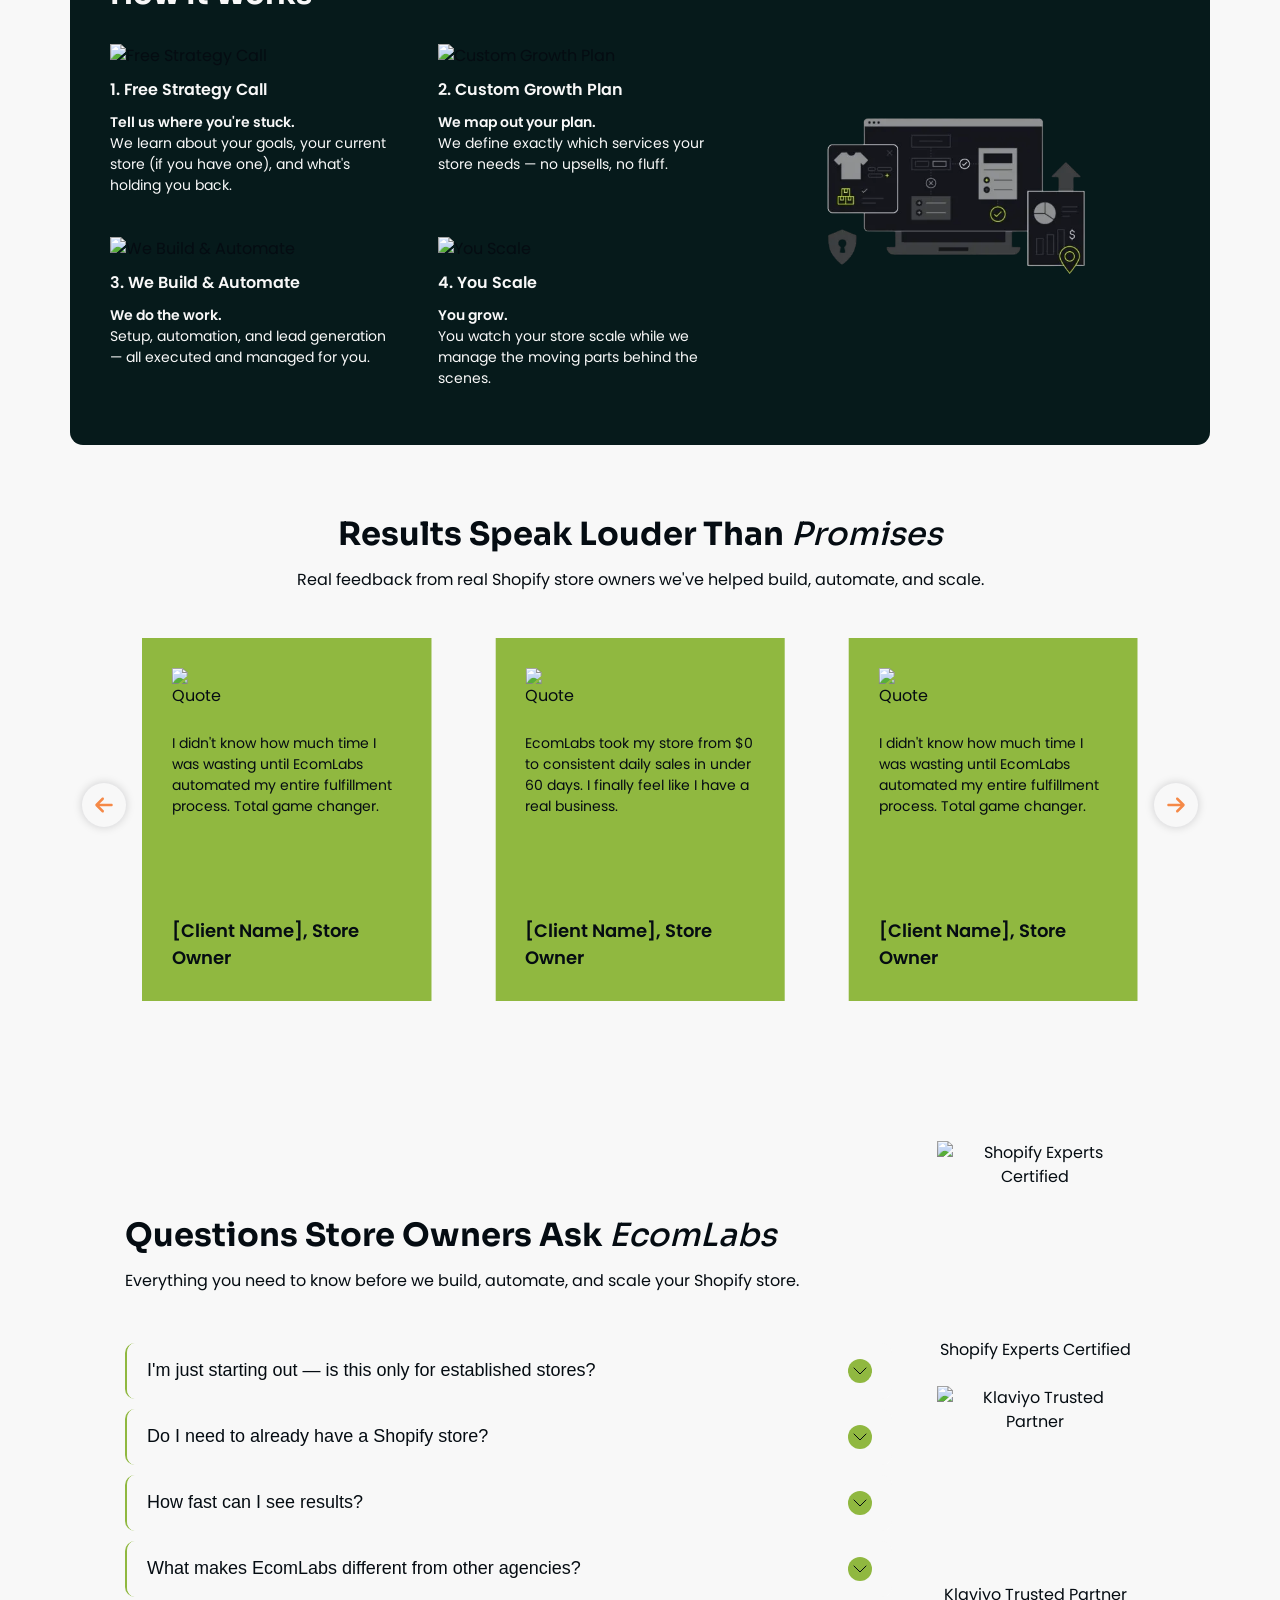
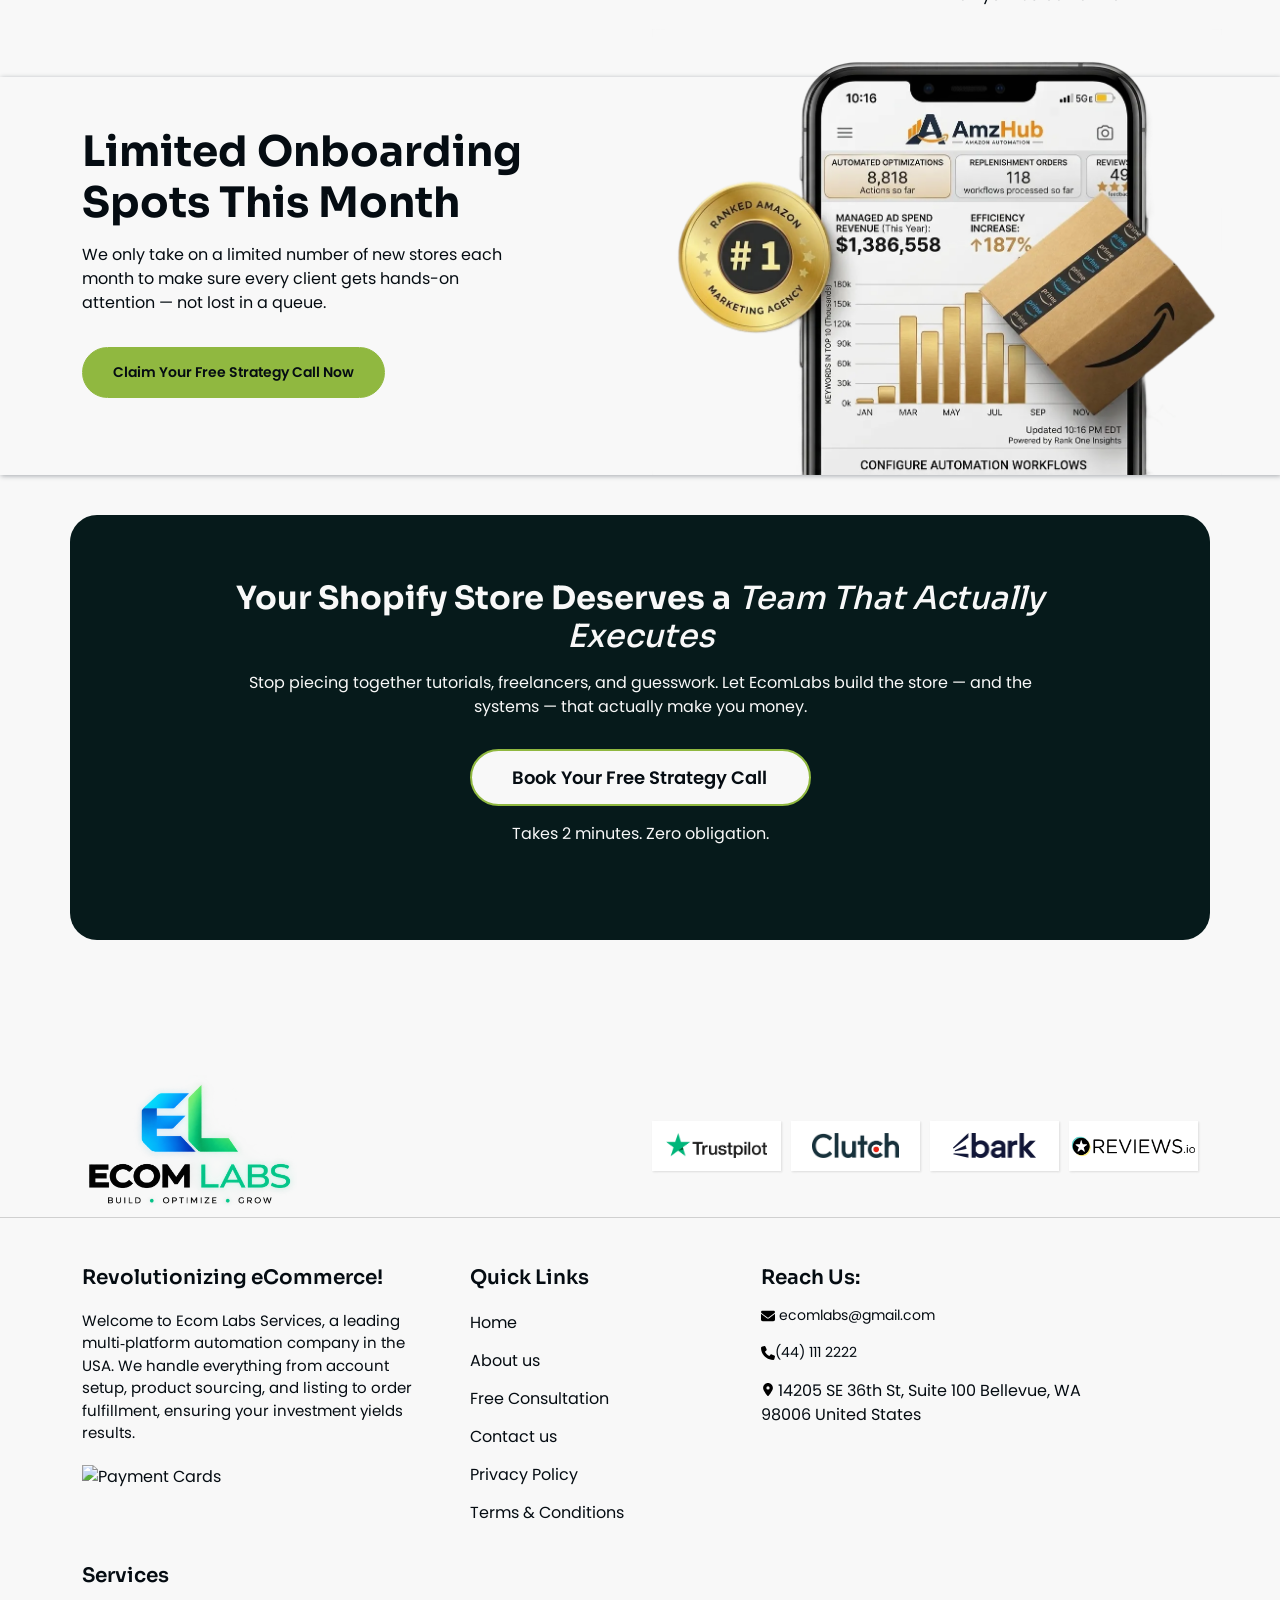
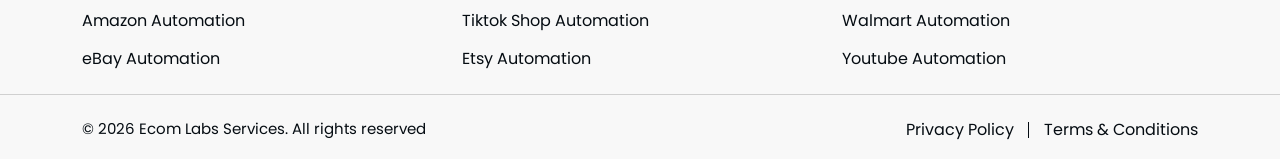
==== commit e67f86c3: "Add files via upload" ====
--- a/index.html
+++ b/index.html
@@ -6,8 +6,8 @@
     <meta name="viewport" content="width=device-width, initial-scale=1">
 
     <!-- Primary SEO -->
-    <title>Ecom Labs | Multi-Platform eCommerce Automation Solutions</title>
-    <meta name="description" content="Ecom Labs provides professional multi-platform eCommerce automation solutions for Amazon, Shopify, Walmart, TikTok Shop, Etsy, eBay, and other online marketplaces.">
+    <title>EcomLabs | Your Full-Stack Shopify Growth Partner</title>
+    <meta name="description" content="EcomLabs builds, automates and scales Shopify stores. Done-for-you dropshipping setup, store automation, lead generation and full ecommerce support.">
 
     <!-- Search Engine Directives -->
     <meta name="robots" content="noindex, nofollow">
@@ -21,8 +21,8 @@
 
     <!-- Open Graph -->
     <meta property="og:type" content="website">
-    <meta property="og:title" content="Ecom Labs | Multi-Platform eCommerce Automation Solutions">
-    <meta property="og:description" content="Professional automation services for Amazon, Shopify, Walmart, TikTok Shop, Etsy, eBay, and other eCommerce marketplaces.">
+    <meta property="og:title" content="EcomLabs | Your Full-Stack Shopify Growth Partner">
+    <meta property="og:description" content="We build, automate and scale Shopify stores — so you don't have to. Done-for-you dropshipping, automation and lead generation.">
     <meta property="og:image" content="images/logo.png">
     <meta property="og:image:alt" content="Ecom Labs Logo">
     <meta property="og:site_name" content="Ecom Labs">
@@ -30,8 +30,8 @@
 
     <!-- Twitter Card -->
     <meta name="twitter:card" content="summary_large_image">
-    <meta name="twitter:title" content="Ecom Labs | Multi-Platform eCommerce Automation Solutions">
-    <meta name="twitter:description" content="Professional eCommerce automation services for leading online marketplaces.">
+    <meta name="twitter:title" content="EcomLabs | Your Full-Stack Shopify Growth Partner">
+    <meta name="twitter:description" content="Done-for-you Shopify setup, automation and lead generation.">
     <meta name="twitter:image" content="images/logo.png">
 
     <!-- Favicon -->
@@ -65,7 +65,7 @@
                                 <ul class="dropdown-menu row" aria-labelledby="service-navbar">
                                     <div class="col-6 my-col">
                                         <li><a class="dropdown-item" href="amazon-automation-service.html"> Amazon Automation </a></li>
-                                        <li><a class="dropdown-item " href="shopify-automation-service.html"> Shopify Automation </a></li>
+                                        <!-- <li><a class="dropdown-item " href="shopify-automation-service.html"> Shopify Automation </a></li> -->
                                         <li><a class="dropdown-item " href="tiktok-automation-service.html"> Tiktok Shop Automation </a></li>
                                         <li><a class="dropdown-item" href="walmart-automation-service.html"> Walmart Automation </a></li>
 
@@ -89,17 +89,17 @@
         <section id="hero-section-main">
             <div class="hero-section-container">
                 <div class="hero-section-content">
-                    <h1 class="hero-section-title"> How <span>AmzHub</span> Grows Your eCommerce Business</h1>
-                    <p class="hero-section-description"> Ecom Labs is your trusted partner for complete multi‑platform eCommerce automation. We help entrepreneurs build, manage, and grow profitable online stores across Amazon, Shopify, TikTok Shop, Walmart, eBay, Etsy, and YouTube — all
-                        through expert automation that saves time and maximizes long‑term success.</p>
-                    <p class="hero-section-description"> Whether you're launching your first store or expanding an existing brand, our experienced team handles day‑to‑day operations while you focus on growing your business with confidence.</p>
+                    <h1 class="hero-section-title"> We Build, Automate &amp; Scale <span>Shopify Stores</span> — So You Don't Have To</h1>
+                    <p class="hero-section-description"> From dropshipping setup to full store automation and lead generation — EcomLabs handles every piece of your ecommerce business while you focus on the profits.</p>
+                    <p class="hero-section-description"> No pressure. No jargon. Just a clear plan for your store.</p>
                     <div class="hero-section-buttons">
-                        <a href="get-started.html" class="hero-section-btn hero-section-btn-primary"> Get Started</a>
-                        <a href="contact-us.html" class="hero-section-btn hero-section-btn-secondary"> Contact Us</a>
-                    </div>
+                        <a href="get-started.html" class="hero-section-btn hero-section-btn-primary"> Book Your Free Strategy Call →</a>
+                        <a href="contact-us.html" class="hero-section-btn hero-section-btn-secondary"> Talk to an Expert</a>
+                    </div>
+                    <p class="hero-section-description mt-4"> Trusted by 200+ Shopify Store Owners | 3M+ Revenue Generated for Clients | 24/7 Support</p>
                 </div>
                 <div class="hero-section-image-box">
-                    <img src="images/home-hero.webp" alt="Ecom Labs" class="hero-section-image">
+                    <img src="images/shopify-automation-hero-img.webp" alt="Shopify Automation Service" class="hero-section-image">
                 </div>
             </div>
         </section>
@@ -108,8 +108,7 @@
         <section class="brands text-center text-lg-start">
             <div class="container">
                 <div class="row">
-                    <div class="col-6 col-sm-12 col-md-12 col-lg-4"><span class="h6">Our Multi‑Platform Automation Has Served Top Brands All Over The USA.</span></div>
-                    <div class="col-6 col-sm-12 col-md-12 col-lg-8">
+                    <div class="col-6 col-sm-12 col-md-12 col-lg-8" style="width: 100%;">
                         <div class="splide brand-slider" role="group" aria-label="Brand">
                             <div class="splide__track text-center text-lg-start">
                                 <div class="splide__list align-items-center">
@@ -133,434 +132,145 @@
             </div>
         </section>
 
-        <!-- MAIN BANNER -->
+        <!-- PROBLEM SECTION -->
         <section class="main-banner text-center text-lg-start">
             <div class="container">
                 <div class="row gy-5">
-                    <div class="col-lg-6"><span class="h1 d-block"> Our <span>End-to-End</span> Automation Process</span>
-                        <p>Ecom Labs is a trusted partner for eCommerce automation across all major platforms. Countless sellers and investors have achieved remarkable revenue and rapid growth through our expert services.</p>
-                        <div class="hstack mt-5 gap-3 align-items-center justify-content-lg-start justify-content-center"><a class="btn-order" href="get-started.html"> Launch My Store <i class="fa-solid fa-paper-plane"></i></a><a href="#" class="btn-green"><i class="fa-solid fa-phone"></i> (44) 111 2222</a></div>
-                        <div class="hstack mt-4 mob-hide gap-3 align-items-center justify-content-lg-start justify-content-center"><img class="img-fluid lazyload" src="images/verified-partner-badge.svg" alt="Amazon Marketing Cloud" title="Amazon Marketing Cloud" loading="lazy" width="362" height="117"></div>
-                    </div>
-                    <div class="col-lg-6"><img src="images/about-hero-image.webp" class="img-fluid lazyload d-block mx-auto" alt="Best Automation" title="Best Automation" loading="lazy" width="605" height="476"></div>
-                </div>
-            </div>
-        </section>
-
-        <!-- SOCIAL PLATFORM -->
+                    <div class="col-lg-6"><span class="h1 d-block"> Running a Shopify Store Shouldn't Feel Like a <span>Second Full-Time Job</span></span>
+                        <p>You didn't start an ecommerce business to spend your nights fighting with apps, chasing suppliers, or guessing why your ads aren't converting.</p>
+                        <p>But somewhere between store setup, product research, order fulfillment, and marketing — most store owners get stuck. Overwhelmed. Stalled. Losing money on things that should just work.</p>
+                        <p>That's exactly where we come in.</p>
+                        <div class="hstack mt-5 gap-3 align-items-center justify-content-lg-start justify-content-center"><a class="btn-order" href="get-started.html"> Book Your Free Strategy Call <i class="fa-solid fa-paper-plane"></i></a><a href="#" class="btn-green"><i class="fa-solid fa-phone"></i> (44) 111 2222</a></div>
+                    </div>
+                    <div class="col-lg-6"><img src="images/shopify-automation-about-img.webp" class="img-fluid lazyload d-block mx-auto" alt="Shopify Automation" title="Shopify Automation" loading="lazy" width="605" height="476"></div>
+                </div>
+            </div>
+        </section>
+
+        <!-- SOLUTION / INTRO SECTION -->
         <section class="social-platform text-center text-lg-start">
             <div class="container">
                 <div class="row gy-4">
-                    <div class="col-lg-7"><span class="h2"> From <span>Setup</span> to Scale</span>
-                        <div class="row gy-4 gx-5 mt-2 amazon-saler-boxes">
-                            <div class="col-md-6"><img class="img-fluid lazyload" src="images/amazon-logo.png" alt="Amazon FBA Automation" title="Amazon FBA Automation" width="50" height="50" loading="lazy"><span class="title"> Amazon FBA Store Automation</span>
-                                <p>We manage your full Amazon FBA store — product research, listings, and inventory — so you can earn revenue effortlessly.</p>
-                            </div>
-                            <div class="col-md-6"><img class="img-fluid lazyload" src="images/wallmart-logo.png" alt="Walmart Automation" title="Walmart Automation" width="50" height="50" loading="lazy" style="height: 40px;"><span class="title">Walmart Store Automation</span>
-                                <p>We handle every operation to run your Walmart store efficiently, helping you leverage Walmart's extensive customer reach.</p>
-                            </div>
-                            <div class="col-md-6"><img class="img-fluid lazyload" src="images/shopify-logo.png" alt="Shopify Automation" title="Shopify Automation" width="50" height="50" loading="lazy"><span class="title">Shopify Store Automation</span>
-                                <p>Grow your Shopify business effortlessly with automation that optimizes your store, manages listings, creates compelling descriptions, and automates orders.</p>
-                            </div>
-                            <div class="col-md-6"><img class="img-fluid lazyload" src="images/tiktok-logo.png" alt="TikTok Shop Automation" title="TikTok Shop Automation" width="50" height="50" loading="lazy"><span class="title">TikTok Shop Automation</span>
-                                <p>Expand your TikTok Shop with automation that handles listings, descriptions, and order fulfillment for maximum efficiency.</p>
-                            </div>
-                        </div>
+                    <div class="col-lg-7"><span class="h2"> Meet <span>EcomLabs</span> — Your Complete Shopify Growth Engine</span>
+                        <p>We're not just another "dropshipping agency." EcomLabs is a full-service Shopify partner that handles everything your store needs to go from idea to income — done-for-you, done right.</p>
                     </div>
                     <div class="col-lg-5">
                         <div class="right-box">
-                            <p>We don't just help you launch one store. Our automation solutions extend to every major eCommerce platform, simplifying management and boosting profits across the board.</p>
-                            <p>From Amazon to Shopify, TikTok Shop, Walmart, eBay, Etsy, and YouTube — our automation services equip your business to run smoothly and meet all platform‑specific demands. We ensure your success from day one.</p><a href="get-started.html"
-                                class="btn-order mt-3 chat" type="button" role="button"> Talk to an E‑Commerce Expert! </a>
-                        </div>
-                    </div>
-                </div>
-            </div>
-        </section>
-
-        <!-- PACKAGE -->
-        <!-- <section class="package">
+                            <p>Whether you're launching your first store or scaling a 6-figure brand, our team plugs in exactly where you need us.</p>
+
+                            <br>
+
+                            <p>One accountable team handles your setup, your automation, and your lead generation — so nothing falls through the cracks between different providers.</p>
+
+                            <a href="get-started.html" class="btn-order mt-3 chat" type="button" role="button">
+        Book Your Free Strategy Call!
+    </a>
+                        </div>
+                    </div>
+                </div>
+            </div>
+        </section>
+
+        <!-- SERVICES AREA -->
+        <section class="services-area text-lg-start text-center">
             <div class="container">
                 <div class="row text-center">
                     <div class="col-lg-8 col-md-10 mx-auto">
-                        <h2 class="h1"> Your Journey to <span>Automated</span> eCommerce Success</h2>
-                        <p>Our tailored, cost‑effective packages simplify automation across all platforms, driving more traffic, higher sales, and greater profits.</p>
-                    </div>
-                </div>
-                <ul class="nav nav-pills mb-3 justify-content-center text-dark" style="gap: 20px;" id="pills-tab" role="tablist">
-                    <li class="nav-item me-4" role="presentation">
-                        <button class="nav-link active btn-order2" id="pills-appeal-tab" data-bs-toggle="pill" data-bs-target="#pills-appeal" type="button" role="tab" aria-controls="pills-appeal" aria-selected="true">Store Appeal</button>
-                    </li>
-                    <li class="nav-item" role="presentation">
-                        <button class="nav-link" id="pills-new-tab" data-bs-toggle="pill" data-bs-target="#pills-new" type="button" role="tab" aria-controls="pills-new" aria-selected="false">New Store</button>
-                    </li>
-                </ul>
-                <div class="tab-content" id="pills-tabContent">
-                    <div class="tab-pane fade show active" id="pills-appeal" role="tabpanel" aria-labelledby="pills-appeal-tab" tabindex="0">
-                        <div class="row gy-4 gx-4 mt-3">
-                            <div class="col-lg-4 col-md-6">
-                                <div class="box"><img class="lazyload img-fluid mx-auto d-block" src="https://expertecomservices.com/assets/frontend/images/icon/speaker.gif" alt="Speaker" title="Speaker" width="100" height="100"><span class="h4">72 Hr Service</span>
-                                    <p>Account Reinstatement</p><span class="h2">$1495</span>
-                                    <ul>
-                                        <li>Appeal Letter and Plan of Action</li>
-                                        <li>Free Consultation </li>
-                                        <li>Email / Phone Support</li>
-                                    </ul>
-                                </div>
-                            </div>
-                            <div class="col-lg-4 col-md-6">
-                                <div class="box-two">
-                                    <div class="box"><span class="ex-tag">MOST POPULAR ️‍🔥</span><img class="lazyload img-fluid mx-auto d-block" src="https://expertecomservices.com/assets/frontend/images/icon/rocket.gif" alt="Rocket" title="Rocket" width="100" height="100"><span class="h4">24 hrs Priority Appeal Service</span>
-                                        <p>Account Reinstatement</p><span class="h2">$2495</span>
-                                        <ul>
-                                            <li>Appeal Letter and Plan of Action</li>
-                                            <li>Free Consultation</li>
-                                            <li>Email / Phone Support</li>
-                                            <li>Expedited Service</li>
-                                            <li>Designed for High Value Sales Account</li>
-                                            <li>Personalised phone support</li>
-                                            <li>Dedicated Appeals Manager (6 days a week)</li>
-                                        </ul>
-                                    </div>
-                                </div>
-                            </div>
-                            <div class="col-lg-4 col-md-6 mx-auto">
-                                <div class="box"><img class="lazyload img-fluid mx-auto d-block" src="https://expertecomservices.com/assets/frontend/images/icon/target.gif" alt="Target" title="Target" width="100" height="100"><span class="h4">Build You Own Appeal</span>
-                                    <p>12 hours</p><span class="h2">$495</span>
-                                    <ul>
-                                        <li>For experienced sellers</li>
-                                        <li>Obtain two of the most recent successful appeal formats that have been approved. (Based on your violation type)</li>
-                                        <li><strong>No Refund Guarantee</strong></li>
-                                        <li><strong>Delivery Via Email</strong></li>
-                                        <li>One Time Purchase</li>
-                                        <li>Ideal for experienced sellers who want to tackle Appeals with our most recent POA Kit.</li>
-                                        <li><strong>Non Refundable</strong></li>
-                                    </ul>
-                                </div>
-                            </div>
-                        </div>
-                    </div>
-                    <div class="tab-pane fade " id="pills-new" role="tabpanel" aria-labelledby="pills-new-tab" tabindex="0" style="display:none;">
-                        <div class="row gy-4 gx-4 mt-3">
-                            <div class="col-lg-4 col-md-6">
-                                <div class="box"><img class="lazyload img-fluid mx-auto d-block" src="https://expertecomservices.com/assets/frontend/images/icon/speaker.gif" alt="Speaker" title="Speaker" width="100" height="100"><span class="h4">Store Launch</span>
-                                    <p>Maximize your store's potential with expert optimization and strategic marketing.</p><span class="h2">$999</span><span class="h6">Save 40%!</span>
-                                    <ul>
-                                        <li>Complete Account Setup & Optimization</li>
-                                        <li>Manage Product Listings (Up To 50 Items)</li>
-                                        <li>Essential Marketing & Ad Support</li>
-                                        <li>Monthly Performance Insights & Reports</li>
-                                        <li>Dedicated Customer Service Management</li>
-                                    </ul>
-                                </div>
-                            </div>
-                            <div class="col-lg-4 col-md-6">
-                                <div class="box-two">
-                                    <div class="box"><span class="ex-tag">MOST POPULAR ️‍🔥</span><img class="lazyload img-fluid mx-auto d-block" src="https://expertecomservices.com/assets/frontend/images/icon/rocket.gif" alt="Rocket" title="Rocket" width="100" height="100"><span class="h4">Store Growth</span>
-                                        <p>Boost your online presence with expert optimization and seamless support.</p><span class="h2">$1999</span><span class="h6">Save 40%!</span>
-                                        <ul>
-                                            <li>Advanced Account Setup & Optimization</li>
-                                            <li>Manage Up To 100 Product Listings</li>
-                                            <li>Targeted Marketing & Ad Strategies</li>
-                                            <li>Weekly Performance Insights</li>
-                                            <li>Dedicated Account Manager</li>
-                                            <li>Customer & Inventory Management</li>
-                                            <li>Access To Premium Resources</li>
-                                        </ul>
-                                    </div>
-                                </div>
-                            </div>
-                            <div class="col-lg-4 col-md-6 mx-auto">
-                                <div class="box"><img class="lazyload img-fluid mx-auto d-block" src="https://expertecomservices.com/assets/frontend/images/icon/target.gif" alt="Target" title="Target" width="100" height="100"><span class="h4">Complete Seller Solution</span>
-                                    <p>Ultimate e‑commerce solution with custom services & dedicated support for your business.</p><span class="h2">$4999</span><span class="h6">Save 40%!</span>
-                                    <ul>
-                                        <li>Custom Account Setup & Full Optimization</li>
-                                        <li>Unlimited Product Listings</li>
-                                        <li>Personalized Marketing & Ad Campaigns</li>
-                                        <li>Real-Time Performance Tracking</li>
-                                        <li>Dedicated Account Management</li>
-                                        <li>Advanced Inventory & Supply Chain Support</li>
-                                        <li>Comprehensive Customer Service Solutions</li>
-                                        <li>Exclusive Tools & Tailored Training</li>
-                                    </ul>
-                                </div>
-                            </div>
-                        </div>
-                    </div>
-                </div>
-                <div class="hstack mt-5 gap-3 align-items-center justify-content-center"><a class="btn-order" href="#"> Launch My Store <i class="fa-solid fa-paper-plane"></i></a><a href="#" class="btn-green"><i class="fa-solid fa-phone"></i> (44) 111 2222</a></div>
-            </div>
-        </section> -->
-
-        <!-- SERVICES AREA -->
-        <section class="services-area text-lg-start text-center">
-            <div class="container">
-                <div class="row text-center">
-                    <div class="col-lg-8 col-md-10 mx-auto">
-                        <h2 class="h1"> Launch Your <span>Store</span> Seamlessly with Complete Automation Services </h2>
-                        <p>Managing an online store is stress‑free with our automation. We streamline operations, optimize performance, and help you scale confidently across every platform.</p>
+                        <h2 class="h1"> Everything Your Shopify Store Needs, <span>Under One Roof</span> </h2>
+                        <p>Setup, automation, lead generation and full ecommerce support — handled by one team that actually executes.</p>
                     </div>
                 </div>
                 <div class="row gx-4 gy-4 mt-3">
                     <div class="col-md-6 col-xl-3">
-                        <div class="box"><img class="lazyload img-fluid" src="https://img.icons8.com/?size=100&id=42382&format=png&color=90B840" alt="Store setup & optimization" title="Store setup & optimization" width="51" height="51"><span class="h6">Store Launch & Optimization</span>
-                            <p>We assist in opening your store and enhancing its visibility. From account setup to category selection, your store is designed for long‑term success.</p>
+                        <div class="box"><img class="lazyload img-fluid" src="https://img.icons8.com/?size=100&id=42382&format=png&color=90B840" alt="Shopify Dropshipping Setup & Management" title="Shopify Dropshipping Setup & Management" width="51" height="51">
+                            <span class="h6">Shopify Dropshipping Setup &amp; Management</span>
+                            <p>We find winning products, set up reliable supplier connections, and build a store designed to convert — from day one.</p>
                         </div>
                     </div>
                     <div class="col-md-6 col-xl-3">
-                        <div class="box"><img class="lazyload img-fluid" src="https://img.icons8.com/?size=100&id=pspycN60X1zO&format=png&color=90B840" alt="Product research & listing" title="Product research & listing" width="51" height="51"><span class="h6">Product Research & Listing Management</span>
-                            <p>Our team studies market trends, competition, and demand to select profitable products. Engaging descriptions make your listings stand out.</p>
+                        <div class="box"><img class="lazyload img-fluid" src="https://img.icons8.com/?size=100&id=47859&format=png&color=90B840" alt="Shopify Store Automation" title="Shopify Store Automation" width="51" height="51"><span class="h6">Shopify Store Automation</span>
+                            <p>Stop doing manual work that software should handle. We automate order processing, inventory syncing, customer emails, and backend operations so your store runs itself.</p>
                         </div>
                     </div>
                     <div class="col-md-6 col-xl-3">
-                        <div class="box"><img class="lazyload img-fluid" src="https://img.icons8.com/?size=100&id=47859&format=png&color=90B840" alt="Pricing & Inventory Management" title="Pricing & Inventory Management" width="51" height="51"><span class="h6">Pricing & Inventory Automation</span>
-                            <p>We automate pricing and inventory to maximize profits, adjust prices strategically, and keep your store competitive.</p>
+                        <div class="box"><img class="lazyload img-fluid" src="https://img.icons8.com/?size=100&id=61551&format=png&color=90B840" alt="Lead Generation" title="Lead Generation" width="51" height="51"><span class="h6">Lead Generation</span>
+                            <p>Traffic without leads is wasted traffic. We build funnels, email capture systems, and ad campaigns that turn browsers into buyers — and buyers into repeat customers.</p>
                         </div>
                     </div>
                     <div class="col-md-6 col-xl-3">
-                        <div class="box"><img class="lazyload img-fluid" src="https://img.icons8.com/?size=100&id=dCS93MYAhxrF&format=png&color=90B840" alt="Order Processing & Fulfillment" title="Order Processing & Fulfillment" width="51" height="51"><span class="h6"> Order Fulfillment Automation</span>
-                            <p>Our automated fulfillment process ensures smooth order handling, from confirmation to delivery, using FBA or third‑party logistics for happy, returning customers.</p>
-                        </div>
-                    </div>
-                    <div class="col-md-6 col-xl-3">
-                        <div class="box"><img class="lazyload img-fluid" src="https://img.icons8.com/?size=100&id=FRflCIHlcLXO&format=png&color=90B840" alt="Custom Support Automation" title="Custom Support Automation" width="51" height="51"><span class="h6">Automated Customer Support</span>
-                            <p>We offer AI‑powered and human‑assisted support, providing 24/7 assistance for an exceptional customer experience.</p>
-                        </div>
-                    </div>
-                    <div class="col-md-6 col-xl-3">
-                        <div class="box"><img class="lazyload img-fluid" src="https://img.icons8.com/?size=100&id=61551&format=png&color=90B840" alt="Influencer & Affiliate Marketing" title="Influencer & Affiliate Marketing" width="51" height="51"><span class="h6">Influencer & Affiliate Promotions</span>
-                            <p>Leverage influencer collaborations and affiliate marketing to expand reach and increase sales while building a credible store.</p>
-                        </div>
-                    </div>
-                    <div class="col-md-6 col-xl-3">
-                        <div class="box"><img class="lazyload img-fluid" src="https://img.icons8.com/?size=100&id=117704&format=png&color=90B840" alt="Performance Tracking & Reports" title="Performance Tracking & Reports" width="51" height="51"><span class="h6">Analytics & Performance Monitoring</span>
-                            <p>We track sales, conversions, and customer feedback, providing insights that help grow your automated store.</p>
-                        </div>
-                    </div>
-                    <div class="col-md-6 col-xl-3">
-                        <div class="box"><img class="lazyload img-fluid" src="https://img.icons8.com/?size=100&id=48420&format=png&color=90B840" alt="Expert Growth Support" title="Expert Growth Support" width="51" height="51"><span class="h6">Professional Growth <br>Assistance</span>
-                            <p>We offer continuous support and strategies to boost revenue and keep your store ahead of market trends.</p>
-                        </div>
-                    </div>
-                </div>
-            </div>
-        </section>
-
-        <!-- CTA -->
-        <section class="cta text-center text-lg-start">
-            <div class="container">
-                <div class="row">
-                    <div class="col-lg-5">
-                        <h2 class="h1">America's Trusted Multi‑Platform Automation Service</h2>
-                        <p>Sit back and watch your profits grow as our experts handle all aspects of your store effortlessly.</p><a class="btn-order mt-3" href="contact-us.html"> Set Up My Store</a>
-                    </div>
-                    <div class="col-lg-6 offset-lg-1 position-relative"><img class="lazyload img-fluid" src="images/multi-platform-img.webp" alt="Trusted Site Automation" title="Trusted Site Automation" width="613" height="480"></div>
-                </div>
-            </div>
-        </section>
-
-        <!-- MID SEC -->
-        <section class="mid-sec text-center text-lg-start">
-            <div class="container">
-                <div class="row gy-3">
-                    <div class="col-lg-3 offset-lg-1">
-                        <div class="box">
-                            <img class="lazyload img-fluid mx-auto d-block" src="images/logo.png" alt="aa" title="aa" width="202" height="78" style="filter: brightness(100);"></div>
-                    </div>
-                    <div class="col-lg-4 col-md-6">
-                        <div class="box-line"><span class="num">$20M+</span><span class="h6">TRUSTED CAPITAL BACKING</span></div>
-                        <div class="box-line mb-0">
-                            <p>The eCommerce industry is worth $1.6T in the US. You can get a chunk out of it with our automation program. From pre‑launch to complete optimization, we serve our clients in every possible way to help them earn 7 or even 8
-                                figures in sales.</p>
-                        </div>
-                    </div>
-                    <div class="col-lg-3 col-md-6">
-                        <div class="box-line"><span class="num">800+</span><span class="h6">STORES LAUNCHED & MANAGED</span></div>
-                        <div class="box-line mb-0"><span class="num">$60M+</span><span class="h6">CLIENT REVENUE GENERATED</span></div>
-                    </div>
-                </div>
-            </div>
-        </section>
-
-        <!-- PRODUCT SALE -->
-        <section class="product-sale">
-            <div class="container">
-                <div class="splide product-slider" role="group" aria-label="Product Samples" id="product_1">
-                    <div class="splide__arrows"><button class="splide__arrow splide__arrow--next"><i class="fa-solid fa-arrow-right"></i></button><button class="splide__arrow splide__arrow--prev"><i class="fa-solid fa-arrow-left"></i></button></div>
-                    <div class="splide__track" id="prodslide_1">
-                        <div class="splide__list" id="productslide1">
-                            <div class="splide__slide" id="productslide_1">
-                                <div class="row align-items-end">
-                                    <div class="col-lg-6 text-center text-lg-start"><span class="h1">210% Revenue Grew In 90 days</span>
-                                        <p>We streamlined this company's operations for better sales and revenue.</p><img class="lazyload img-fluid mt-4" src="images/luxe-home-machine.webp" alt="Luxe Home Machine" title="Luxe Home Machine" width="439" height="438">
-                                    </div>
-                                    <div class="col-lg-6 text-center text-sm-start">
-                                        <div class="slider-box">
-                                            <div class="c-top"><img class="lazyload img-fluid" src="images/logo.png" alt="Seller" title="Seller" width="179" height="58" loading="lazy"><img class="lazyload img-fluid" src="images/flag.webp" alt="Flag" title="Flag" width="72"
-                                                    height="58" loading="lazy"></div>
-                                            <div class="flex-box">
-                                                <div class="total-sale"><span class="c-title">Product Sales</span><span class="num">$88.91K <sub>USD</sub></span><span class="title">Per Month</span></div>
-                                                <div class="increase-sale"><span class="num">186<sub>% </sub><svg xmlns="http://www.w3.org/2000/svg" width="20" height="24" viewBox="0 0 384 512"> <path d="M214.6 41.4c-12.5-12.5-32.8-12.5-45.3 0l-160 160c-12.5 12.5-12.5 32.8 0 45.3s32.8 12.5 45.3 0L160 141.2 160 448c0 17.7 14.3 32 32 32s32-14.3 32-32l0-306.7L329.4 246.6c12.5 12.5 32.8 12.5 45.3 0s12.5-32.8 0-45.3l-160-160z" fill="#2C990E"></path> </svg></span>
-                                                    <span class="title">Previous 30 days</span>
-                                                </div>
-                                                <div class="increase-sale"><span class="num">64<sub>% </sub><svg xmlns="http://www.w3.org/2000/svg" width="20" height="24" viewBox="0 0 384 512"> <path d="M214.6 41.4c-12.5-12.5-32.8-12.5-45.3 0l-160 160c-12.5 12.5-12.5 32.8 0 45.3s32.8 12.5 45.3 0L160 141.2 160 448c0 17.7 14.3 32 32 32s32-14.3 32-32l0-306.7L329.4 246.6c12.5 12.5 32.8 12.5 45.3 0s12.5-32.8 0-45.3l-160-160z" fill="#2C990E"></path> </svg></span>
-                                                    <span class="title">Last Year</span>
-                                                </div>
-                                            </div>
-                                            <hr>
-                                            <p>Handling prices and inventory for many SKUs was challenging. Their team automated inventory and pricing, preventing lost sales and more than doubling our revenue. They completely transformed our operations!</p>
-                                        </div>
-                                    </div>
-                                </div>
-                            </div>
-                            <div class="splide__slide" id="productslide_2">
-                                <div class="row align-items-end">
-                                    <div class="col-lg-6 text-center text-lg-start"><span class="h1">195% Increase In Sales</span>
-                                        <p>We carefully picked the right products for this store and optimized its order fulfillment so the sales could flow again.</p><img class="lazyload img-fluid mt-4" src="images/swift-gear-kit.webp" alt="Swift Gear Kit"
-                                            title="Swift Gear Kit" width="536" height="416">
-                                    </div>
-                                    <div class="col-lg-6 text-center text-sm-start">
-                                        <div class="slider-box">
-                                            <div class="c-top"><img class="lazyload img-fluid" src="images/logo.png" alt="Seller" title="Seller" width="179" height="58" loading="lazy"><img class="lazyload img-fluid" src="images/flag.webp" alt="Flag" title="Flag" width="72"
-                                                    height="58" loading="lazy"></div>
-                                            <div class="flex-box">
-                                                <div class="total-sale"><span class="c-title">Product Sales</span><span class="num">$44.45K<sub>USD</sub></span><span class="title">Per Month In Sales</span></div>
-                                                <div class="increase-sale"><span class="num">195<sub>% </sub><svg xmlns="http://www.w3.org/2000/svg" width="20" height="24" viewBox="0 0 384 512"> <path d="M214.6 41.4c-12.5-12.5-32.8-12.5-45.3 0l-160 160c-12.5 12.5-12.5 32.8 0 45.3s32.8 12.5 45.3 0L160 141.2 160 448c0 17.7 14.3 32 32 32s32-14.3 32-32l0-306.7L329.4 246.6c12.5 12.5 32.8 12.5 45.3 0s12.5-32.8 0-45.3l-160-160z" fill="#2C990E"></path> </svg></span>
-                                                    <span class="title">Previous 30 days</span>
-                                                </div>
-                                                <div class="increase-sale"><span class="num">120<sub>% </sub><svg xmlns="http://www.w3.org/2000/svg" width="20" height="24" viewBox="0 0 384 512"> <path d="M214.6 41.4c-12.5-12.5-32.8-12.5-45.3 0l-160 160c-12.5 12.5-12.5 32.8 0 45.3s32.8 12.5 45.3 0L160 141.2 160 448c0 17.7 14.3 32 32 32s32-14.3 32-32l0-306.7L329.4 246.6c12.5 12.5 32.8 12.5 45.3 0s12.5-32.8 0-45.3l-160-160z" fill="#2C990E"></path> </svg></span>
-                                                    <span class="title">Last Year</span>
-                                                </div>
-                                            </div>
-                                            <hr>
-                                            <p>We aimed to grow our store but struggled with products and fulfillment. Their automation team took care of everything, and within months, sales soared and we expanded into new categories. Their solutions were
-                                                transformative!
-                                            </p>
-                                        </div>
-                                    </div>
-                                </div>
-                            </div>
-                            <div class="splide__slide" id="productslide_3">
-                                <div class="row align-items-end">
-                                    <div class="col-lg-6 text-center text-lg-start"><span class="h1">Monthly Orders Jumped by 188%</span>
-                                        <p>Our products were strong, but visibility was low. Their listing optimization boosted our reach and nearly tripled our monthly orders. Their service was the game‑changer we needed.</p><img class="lazyload img-fluid mt-4"
-                                            src="images/ecotrend-sustainable-cream.webp" alt="Ecotrend Sustainable Cream" title="Ecotrend Sustainable Cream" width="571" height="443">
-                                    </div>
-                                    <div class="col-lg-6 text-center text-sm-start">
-                                        <div class="slider-box">
-                                            <div class="c-top"><img class="lazyload img-fluid" src="images/logo.png" alt="Seller" title="Seller" width="179" height="58" loading="lazy"><img class="lazyload img-fluid" src="images/flag.webp" alt="Flag" title="Flag" width="72"
-                                                    height="58" loading="lazy"></div>
-                                            <div class="flex-box">
-                                                <div class="total-sale"><span class="c-title">Product sales</span><span class="num">$68.13K <sub>USD</sub></span><span class="title">Last 30 days</span></div>
-                                                <div class="increase-sale"><span class="num">188<sub>% </sub><svg xmlns="http://www.w3.org/2000/svg" width="20" height="24" viewBox="0 0 384 512"> <path d="M214.6 41.4c-12.5-12.5-32.8-12.5-45.3 0l-160 160c-12.5 12.5-12.5 32.8 0 45.3s32.8 12.5 45.3 0L160 141.2 160 448c0 17.7 14.3 32 32 32s32-14.3 32-32l0-306.7L329.4 246.6c12.5 12.5 32.8 12.5 45.3 0s12.5-32.8 0-45.3l-160-160z" fill="#2C990E"></path> </svg></span>
-                                                    <span class="title">Previous 30 days</span>
-                                                </div>
-                                                <div class="increase-sale"><span class="num">150<sub>% </sub><svg xmlns="http://www.w3.org/2000/svg" width="20" height="24" viewBox="0 0 384 512"> <path d="M214.6 41.4c-12.5-12.5-32.8-12.5-45.3 0l-160 160c-12.5 12.5-12.5 32.8 0 45.3s32.8 12.5 45.3 0L160 141.2 160 448c0 17.7 14.3 32 32 32s32-14.3 32-32l0-306.7L329.4 246.6c12.5 12.5 32.8 12.5 45.3 0s12.5-32.8 0-45.3l-160-160z" fill="#2C990E"></path> </svg></span>
-                                                    <span class="title">Last Year</span>
-                                                </div>
-                                            </div>
-                                            <hr>
-                                            <p>We had great products, but somehow, the visibility was not there. Hiring these professionals for product listing management proved to be the cure for our store's damaged reach. They optimized our listings and
-                                                multiplied our monthly orders to almost 3x. Their services gave us the breakthrough we needed.</p>
-                                        </div>
-                                    </div>
-                                </div>
-                            </div>
-                            <div class="splide__slide" id="productslide_4">
-                                <div class="row align-items-end">
-                                    <div class="col-lg-6 text-center text-lg-start"><span class="h1">225% Increase In Conversion Rate</span>
-                                        <p>Revamped the whole structure of a store that was failing to convert its leads into customers.</p><img class="lazyload img-fluid mt-4" src="images/fit-pro-equipment-machine.webp" alt="Fit Pro Equipment Machine" title="Fit Pro Equipment Machine"
-                                            width="587" height="446">
-                                    </div>
-                                    <div class="col-lg-6 text-center text-sm-start">
-                                        <div class="slider-box">
-                                            <div class="c-top"><img class="lazyload img-fluid" src="images/logo.png" alt="Seller" title="Seller" width="179" height="58" loading="lazy"><img class="lazyload img-fluid" src="images/flag.webp" alt="Flag" title="Flag" width="72"
-                                                    height="58" loading="lazy"></div>
-                                            <div class="flex-box">
-                                                <div class="total-sale"><span class="c-title">Product sales</span><span class="num">$72.56K <sub>USD</sub></span><span class="title">Per Month</span></div>
-                                                <div class="increase-sale"><span class="num">156<sub>% </sub><svg xmlns="http://www.w3.org/2000/svg" width="20" height="24" viewBox="0 0 384 512"> <path d="M214.6 41.4c-12.5-12.5-32.8-12.5-45.3 0l-160 160c-12.5 12.5-12.5 32.8 0 45.3s32.8 12.5 45.3 0L160 141.2 160 448c0 17.7 14.3 32 32 32s32-14.3 32-32l0-306.7L329.4 246.6c12.5 12.5 32.8 12.5 45.3 0s12.5-32.8 0-45.3l-160-160z" fill="#2C990E"></path> </svg></span>
-                                                    <span class="title">Previous 30 days</span>
-                                                </div>
-                                                <div class="increase-sale"><span class="num">90<sub>% </sub><svg xmlns="http://www.w3.org/2000/svg" width="20" height="24" viewBox="0 0 384 512"> <path d="M214.6 41.4c-12.5-12.5-32.8-12.5-45.3 0l-160 160c-12.5 12.5-12.5 32.8 0 45.3s32.8 12.5 45.3 0L160 141.2 160 448c0 17.7 14.3 32 32 32s32-14.3 32-32l0-306.7L329.4 246.6c12.5 12.5 32.8 12.5 45.3 0s12.5-32.8 0-45.3l-160-160z" fill="#2C990E"></path> </svg></span>
-                                                    <span class="title">Last Year</span>
-                                                </div>
-                                            </div>
-                                            <hr>
-                                            <p>Before working with Ecom Labs, we had visitors but few sales. They redesigned our listings with compelling content and automated support. Now our store runs smoothly, and conversions have significantly increased.</p>
-                                        </div>
-                                    </div>
-                                </div>
-                            </div>
-                        </div>
-                    </div>
-                </div>
-            </div>
-        </section>
-
-        <!-- MARKETING -->
+                        <div class="box"><img class="lazyload img-fluid" src="https://img.icons8.com/?size=100&id=48420&format=png&color=90B840" alt="Full Ecommerce Support" title="Full Ecommerce Support" width="51" height="51"><span class="h6">Full Ecommerce Support</span>
+                            <p>Store design, product page optimization, ad management, email marketing, CRO (conversion rate optimization) — if it touches your Shopify business, we handle it.</p>
+                        </div>
+                    </div>
+                </div>
+            </div>
+        </section>
+
+        <!-- WHY US -->
         <section class="marketing text-center text-lg-start">
             <div class="container">
                 <div class="row gy-4">
                     <div class="col-lg-10">
-                        <h2 class="h1"> From <span>Setup</span> to Scale</h2>
+                        <h2 class="h1"> Why Store Owners Choose <span>EcomLabs</span></h2>
                     </div>
                     <div class="col-lg-7">
-                        <p>Ecom Labs provides complete automation solutions across all major platforms. Whether you want passive income or a solid business foundation, our services ensure a seamless store launch.</p>
-                        <p>Own a fully automated Amazon store, Shopify dropshipping business, TikTok shop, Walmart, eBay, Etsy, or YouTube channel. We build stores from scratch and implement strategies that steadily grow sales every month.</p>
-                        <p>Our automation solutions suit both experienced sellers and newcomers. We've successfully launched and managed thousands of automated stores across the USA.</p>
-                        <div class="hstack mt-5 gap-3 align-items-center justify-content-lg-start justify-content-center"><a class="btn-order" href="get-started.html"> Start My eCommerce Business <i class="fa-solid fa-paper-plane"></i></a><a href="#" class="btn-green"><i class="fa-solid fa-phone"></i> (44) 111 2222 </a></div>
-                    </div>
-                    <div class="col-lg-5"><img class="lazyload img-fluid" src="images/process-img.webp" alt="Automated Store In USA" title="Automated Store In USA" width="457" height="450"></div>
-                </div>
-            </div>
-        </section>
-
-        <!-- AMAZON SALER -->
+                        <p><strong>Done-For-You, Not Just Advice</strong> — We don't just tell you what to do. We build it, launch it, and manage it.</p>
+                        <p><strong>Data-Backed Decisions</strong> — Every product, ad, and automation is based on real performance data, not guesswork.</p>
+                        <p><strong>One Team, Every Service</strong> — No juggling five freelancers. One accountable team handles your entire ecommerce operation.</p>
+                        <p><strong>Built to Scale</strong> — Our systems grow with your store, from your first sale to your 1000th.</p>
+                        <div class="hstack mt-5 gap-3 align-items-center justify-content-lg-start justify-content-center"><a class="btn-order" href="get-started.html"> Book Your Free Strategy Call <i class="fa-solid fa-paper-plane"></i></a><a href="#" class="btn-green"><i class="fa-solid fa-phone"></i> (44) 111 2222 </a></div>
+                    </div>
+                    <div class="col-lg-5"><img class="lazyload img-fluid" src="images/shopify-autumation-scale-img.webp" alt="Automated Store In USA" title="Automated Store In USA" width="457" height="450"></div>
+                </div>
+            </div>
+        </section>
+
+        <!-- PROCESS -->
         <section class="amazon-saler text-center text-lg-start">
             <div class="container">
                 <div class="row gy-4 align-items-center">
                     <div class="col-lg-7">
-                        <span class="h2">Step-by-Step Process to Launch an Automated Store</span>
+                        <span class="h2">How It Works</span>
 
                         <div class="row gy-4 gx-5 mt-2 amazon-saler-boxes">
 
                             <div class="col-md-6">
-                                <img class="lazyload img-fluid myfilter" src="https://img.icons8.com/?size=100&id=34958&format=png&color=90B840" alt="Business Discovery" title="Business Discovery" width="46" height="46">
-
-                                <span class="title">1. Business Discovery</span>
+                                <img class="lazyload img-fluid myfilter" src="https://img.icons8.com/?size=100&id=34958&format=png&color=90B840" alt="Free Strategy Call" title="Free Strategy Call" width="46" height="46">
+
+                                <span class="title">1. Free Strategy Call</span>
 
                                 <p>
-                                    <strong>Tell us about your goals.</strong><br> We understand your business and create a customized automation strategy.
+                                    <strong>Tell us where you're stuck.</strong><br> We learn about your goals, your current store (if you have one), and what's holding you back.
                                 </p>
                             </div>
 
                             <div class="col-md-6">
-                                <img class="lazyload img-fluid myfilter" src="https://img.icons8.com/?size=100&id=78230&format=png&color=90B840" alt="Store Launch & Optimization" title="Store Launch & Optimization" width="46" height="46">
-
-                                <span class="title">2. Store Launch &amp; Optimization</span>
+                                <img class="lazyload img-fluid myfilter" src="https://img.icons8.com/?size=100&id=78230&format=png&color=90B840" alt="Custom Growth Plan" title="Custom Growth Plan" width="46" height="46">
+
+                                <span class="title">2. Custom Growth Plan</span>
 
                                 <p>
-                                    <strong>We build your store.</strong><br> From setup and branding to product listings, we prepare your store for success.
+                                    <strong>We map out your plan.</strong><br> We define exactly which services your store needs — no upsells, no fluff.
                                 </p>
                             </div>
 
                             <div class="col-md-6">
-                                <img class="lazyload img-fluid myfilter" src="https://img.icons8.com/?size=100&id=TFSjOnW7M8Fa&format=png&color=90B840" alt="Product Sourcing & Fulfillment" title="Product Sourcing & Fulfillment" width="46" height="46">
-
-                                <span class="title">3. Product Sourcing &amp; Fulfillment</span>
+                                <img class="lazyload img-fluid myfilter" src="https://img.icons8.com/?size=100&id=TFSjOnW7M8Fa&format=png&color=90B840" alt="We Build & Automate" title="We Build & Automate" width="46" height="46">
+
+                                <span class="title">3. We Build &amp; Automate</span>
 
                                 <p>
-                                    <strong>We manage the operations.</strong><br> We source products, process orders, and manage inventory for smooth operations.
+                                    <strong>We do the work.</strong><br> Setup, automation, and lead generation — all executed and managed for you.
                                 </p>
                             </div>
 
                             <div class="col-md-6">
-                                <img class="lazyload img-fluid myfilter" src="https://img.icons8.com/?size=100&id=70640&format=png&color=90B840" alt="Growth & Scaling" title="Growth & Scaling" width="46" height="46">
-
-                                <span class="title">4. Growth &amp; Scaling</span>
+                                <img class="lazyload img-fluid myfilter" src="https://img.icons8.com/?size=100&id=70640&format=png&color=90B840" alt="You Scale" title="You Scale" width="46" height="46">
+
+                                <span class="title">4. You Scale</span>
 
                                 <p>
-                                    <strong>We help you grow.</strong><br> We optimize your store, improve performance, and scale your business over time.
+                                    <strong>You grow.</strong><br> You watch your store scale while we manage the moving parts behind the scenes.
                                 </p>
                             </div>
 
@@ -568,17 +278,17 @@
                     </div>
 
                     <div class="col-lg-5">
-                        <img class="lazyload img-fluid mx-auto d-block me-lg-0 ms-lg-auto" src="images/store-img.webp" alt="Automated Store Process" title="Automated Store Process" width="431" height="505">
-                    </div>
-                </div>
-            </div>
-        </section>
-
-        <!-- REVIEWS -->
+                        <img class="lazyload img-fluid mx-auto d-block me-lg-0 ms-lg-auto" src="images/shopify-automation-process-img.webp" alt="Automated Store Process" title="Automated Store Process" width="431" height="505">
+                    </div>
+                </div>
+            </div>
+        </section>
+
+        <!-- SOCIAL PROOF -->
         <section class="reviews">
             <div class="container">
-                <div class="text-center"><span class="h1 d-block"> Success Stories Of Our <span>Clients</span> </span>
-                    <p>At Ecom Labs, we go beyond expectations with tailored automation services that deliver real results. Their reviews say it all.</p>
+                <div class="text-center"><span class="h1 d-block"> Results Speak Louder Than <span>Promises</span> </span>
+                    <p>Real feedback from real Shopify store owners we've helped build, automate, and scale.</p>
                 </div>
                 <div class="splide review-slider" role="group" aria-label="Reviews">
                     <div class="splide__arrows"><button class="splide__arrow splide__arrow--next"><i class="fa-solid fa-arrow-right"></i></button><button class="splide__arrow splide__arrow--prev"><i class="fa-solid fa-arrow-left"></i></button></div>
@@ -586,32 +296,12 @@
                         <div class="splide__list">
                             <div class="splide__slide">
                                 <div class="review-box"><img class="lazyload img-fluid d-block" src="images/quote-icon.svg" alt="Quote Icon" title="Quote Icon" width="55" height="41">
-                                    <p>Ecom Labs did a fantastic job with my online store. They streamlined the setup process and made everything look more professional. Sales started picking up within the first month.</p><span class="position">Michael Johnson</span>
+                                    <p>EcomLabs took my store from $0 to consistent daily sales in under 60 days. I finally feel like I have a real business.</p><span class="position">[Client Name], Store Owner</span>
                                 </div>
                             </div>
                             <div class="splide__slide">
                                 <div class="review-box"><img class="lazyload img-fluid d-block" src="images/quote-icon.svg" alt="Quote Icon" title="Quote Icon" width="55" height="41">
-                                    <p>I was struggling to get consistent traffic, but after working with this team, my store's visibility improved. They know exactly what they're doing and made the process easy for me.</p><span class="position">Claudia Rogers</span>
-                                </div>
-                            </div>
-                            <div class="splide__slide">
-                                <div class="review-box"><img class="lazyload img-fluid d-block" src="images/quote-icon.svg" alt="Quote Icon" title="Quote Icon" width="55" height="41">
-                                    <p>They optimized my product listings and fixed issues on the backend that I didn't even realize were holding me back. Great communication and very reliable service.</p><span class="position">David Thompson</span>
-                                </div>
-                            </div>
-                            <div class="splide__slide">
-                                <div class="review-box"><img class="lazyload img-fluid d-block" src="images/quote-icon.svg" alt="Quote Icon" title="Quote Icon" width="55" height="41">
-                                    <p>My experience was excellent. They handled the technical work quickly and explained things clearly so I could manage it afterward. Highly recommend them to any business owner.</p><span class="position">Ashley Roberts</span>
-                                </div>
-                            </div>
-                            <div class="splide__slide">
-                                <div class="review-box"><img class="lazyload img-fluid d-block" src="images/quote-icon.svg" alt="Quote Icon" title="Quote Icon" width="55" height="41">
-                                    <p>I had my doubts at first, but Ecom Labs delivered. My ads started converting better and I noticed a clear improvement in revenue. Definitely worth it.</p><span class="position">Brian Anderson</span>
-                                </div>
-                            </div>
-                            <div class="splide__slide">
-                                <div class="review-box"><img class="lazyload img-fluid d-block" src="images/quote-icon.svg" alt="Quote Icon" title="Quote Icon" width="55" height="41">
-                                    <p>They took my Shopify store to the next level. From design tweaks to marketing setup, everything was done professionally. I'll be using their services again.</p><span class="position">Amanda Lewis</span>
+                                    <p>I didn't know how much time I was wasting until EcomLabs automated my entire fulfillment process. Total game changer.</p><span class="position">[Client Name], Store Owner</span>
                                 </div>
                             </div>
                         </div>
@@ -626,79 +316,72 @@
                 <div class="row gy-4 align-items-end">
                     <div class="col-lg-9">
                         <div class="text-center text-lg-start">
-                            <h2 class="h1"> Common Questions From <span>Store </span> Owners </h2>
-                            <p>Ecom Labs knows what sellers worry about. These FAQs answer your questions and give you confidence in our services.</p>
+                            <h2 class="h1"> Questions Store Owners Ask <span>EcomLabs</span> </h2>
+                            <p>Everything you need to know before we build, automate, and scale your Shopify store.</p>
                         </div>
                         <div class="accordion accordion-flush" id="faqs">
                             <div class="accordion-item">
-                                <h2 class="accordion-header"><button class="accordion-button collapsed" type="button" data-bs-toggle="collapse" data-bs-target="#flush-collapse-1" aria-expanded="false" aria-controls="flush-collapse-1">How Do You Set Up and Optimize My Store?</button></h2>
+                                <h2 class="accordion-header"><button class="accordion-button collapsed" type="button" data-bs-toggle="collapse" data-bs-target="#flush-collapse-1" aria-expanded="false" aria-controls="flush-collapse-1">I'm just starting out — is this only for established stores?</button></h2>
                                 <div id="flush-collapse-1" class="accordion-collapse collapse" data-bs-parent="#faqs">
                                     <div class="accordion-body">
-                                        <p>Our team manages your store from start to finish, ensuring everything complies with platform policies. We create optimized listings with effective titles, engaging descriptions, and high‑quality images for maximum
-                                            visibility and conversions. Your store is built for lasting success.</p>
+                                        <p>Not at all. We work with total beginners and established brands alike. We'll build the right plan for wherever you're starting from.</p>
                                     </div>
                                 </div>
                             </div>
                             <div class="accordion-item">
-                                <h2 class="accordion-header"><button class="accordion-button collapsed" type="button" data-bs-toggle="collapse" data-bs-target="#flush-collapse-2" aria-expanded="false" aria-controls="flush-collapse-2">How Do You Perform Product Research and Listings?</button></h2>
+                                <h2 class="accordion-header"><button class="accordion-button collapsed" type="button" data-bs-toggle="collapse" data-bs-target="#flush-collapse-2" aria-expanded="false" aria-controls="flush-collapse-2">Do I need to already have a Shopify store?</button></h2>
                                 <div id="flush-collapse-2" class="accordion-collapse collapse" data-bs-parent="#faqs">
                                     <div class="accordion-body">
-                                        <p> We use advanced tools and data‑driven methods to find high‑demand, low‑competition products. Our team analyzes trends, competitor pricing, and customer demand before selecting the best products. Optimized listings
-                                            with detailed descriptions help increase visibility and sales.</p>
+                                        <p>No. We can build one from scratch or optimize and automate the one you already have.</p>
                                     </div>
                                 </div>
                             </div>
                             <div class="accordion-item">
-                                <h2 class="accordion-header"><button class="accordion-button collapsed" type="button" data-bs-toggle="collapse" data-bs-target="#flush-collapse-3" aria-expanded="false" aria-controls="flush-collapse-3">Do You Manage Pricing and Inventory?</button></h2>
+                                <h2 class="accordion-header"><button class="accordion-button collapsed" type="button" data-bs-toggle="collapse" data-bs-target="#flush-collapse-3" aria-expanded="false" aria-controls="flush-collapse-3">How fast can I see results?</button></h2>
                                 <div id="flush-collapse-3" class="accordion-collapse collapse" data-bs-parent="#faqs">
                                     <div class="accordion-body">
-                                        <p>We automate pricing and inventory management for smooth operations. Our system monitors market trends to adjust prices for maximum profit and maintains optimal stock levels, so you never miss a sale. Your store
-                                            runs efficiently without constant manual effort.</p>
+                                        <p>Every store is different, but most clients see measurable movement — traffic, leads, or sales — within the first 30 days.</p>
                                     </div>
                                 </div>
                             </div>
                             <div class="accordion-item">
-                                <h2 class="accordion-header"><button class="accordion-button collapsed" type="button" data-bs-toggle="collapse" data-bs-target="#flush-collapse-4" aria-expanded="false" aria-controls="flush-collapse-4">What Are Your Automation Service Prices?</button></h2>
+                                <h2 class="accordion-header"><button class="accordion-button collapsed" type="button" data-bs-toggle="collapse" data-bs-target="#flush-collapse-4" aria-expanded="false" aria-controls="flush-collapse-4">What makes EcomLabs different from other agencies?</button></h2>
                                 <div id="flush-collapse-4" class="accordion-collapse collapse" data-bs-parent="#faqs">
                                     <div class="accordion-body">
-                                        <p>We offer affordable automation services, with prices depending on automation level, store scope, and extra services. Our flexible packages provide excellent value, making us stand out for fair and transparent pricing.</p>
+                                        <p>We combine setup, automation, and lead generation in one team — so nothing falls through the cracks between different providers.</p>
                                     </div>
                                 </div>
                             </div>
-                            <div class="accordion-item">
-                                <h2 class="accordion-header"><button class="accordion-button collapsed" type="button" data-bs-toggle="collapse" data-bs-target="#flush-collapse-5" aria-expanded="false" aria-controls="flush-collapse-5">Do You Have a Skilled Automation Team?</button></h2>
-                                <div id="flush-collapse-5" class="accordion-collapse collapse" data-bs-parent="#faqs">
-                                    <div class="accordion-body">
-                                        <p>Our team consists of experienced automation specialists. They keep up with platform policies and market trends to ensure your store remains competitive, providing sustainable growth and success. Unlike others, we
-                                            employ certified industry experts.</p>
-                                    </div>
-                                </div>
-                            </div>
-                            <div class="accordion-item">
-                                <h2 class="accordion-header"><button class="accordion-button collapsed" type="button" data-bs-toggle="collapse" data-bs-target="#flush-collapse-6" aria-expanded="false" aria-controls="flush-collapse-6">How Long Does Full Store Automation Take?</button></h2>
-                                <div id="flush-collapse-6" class="accordion-collapse collapse" data-bs-parent="#faqs">
-                                    <div class="accordion-body">
-                                        <p>The time to fully automate a store varies by product selection, setup complexity, and inventory sourcing. Typically, it takes 4–12 weeks. We follow a step‑by‑step process to ensure your store is optimized and ready
-                                            for long‑term success.</p>
-                                    </div>
-                                </div>
-                            </div>
-                        </div>
-                    </div>
-                    <div class="col-lg-3 text-center"><img class="lazyload img-fluid mx-auto d-block" src="images/amazon-ads-certified.webp" alt="Amazon ADS Certified" title="Amazon ADS Certified" width="197" height="197"><span class="title">Amazon Ads Certified</span>
-                        <div class="clearfix m-4"></div><img class="lazyload img-fluid mx-auto d-block" src="images/helium-trusted-partner.webp" alt="Helium Trusted Partner" title="Helium Trusted Partner" width="197" height="197"><span class="title">Helium 10 Trusted Partner</span>
-                    </div>
-                </div>
-            </div>
-        </section>
-
-        <!-- BOTTOM CTA -->
+                        </div>
+                    </div>
+                    <div class="col-lg-3 text-center"><img class="lazyload img-fluid mx-auto d-block" src="images/amazon-ads-certified.webp" alt="Shopify Experts Certified" title="Shopify Experts Certified" width="197" height="197"><span class="title">Shopify Experts Certified</span>
+                        <div class="clearfix m-4"></div><img class="lazyload img-fluid mx-auto d-block" src="images/helium-trusted-partner.webp" alt="Klaviyo Trusted Partner" title="Klaviyo Trusted Partner" width="197" height="197"><span class="title">Klaviyo Trusted Partner</span>
+                    </div>
+                </div>
+            </div>
+        </section>
+
+        <!-- URGENCY / OFFER -->
+        <section class="cta text-center text-lg-start">
+            <div class="container">
+                <div class="row">
+                    <div class="col-lg-5">
+                        <h2 class="h1">Limited Onboarding Spots This Month</h2>
+                        <p>We only take on a limited number of new stores each month to make sure every client gets hands-on attention — not lost in a queue.</p><a class="btn-order mt-3" href="get-started.html"> Claim Your Free Strategy Call Now</a>
+                    </div>
+                    <div class="col-lg-6 offset-lg-1 position-relative"><img class="lazyload img-fluid" src="images/multi-platform-img.webp" alt="Shopify Automation Service" title="Shopify Automation Service" width="613" height="480"></div>
+                </div>
+            </div>
+        </section>
+
+        <!-- FINAL CTA -->
         <section class="bottom-cta text-center">
             <div class="container">
                 <div class="row">
                     <div class="col-lg-9 mx-auto">
-                        <h2 class="h1"> Start and Grow Your <span>Automated Store</span> In The US </h2>
-                        <p>We are the top choice in the USA for managing automated eCommerce businesses. Build a strong foundation with our services and watch your store thrive.</p><a class="btn-live" href="get-started.html"> Consult Our Experts <span class="web-icon"></span></a>
+                        <h2 class="h1"> Your Shopify Store Deserves a <span>Team That Actually Executes</span> </h2>
+                        <p>Stop piecing together tutorials, freelancers, and guesswork. Let EcomLabs build the store — and the systems — that actually make you money.</p><a class="btn-live" href="get-started.html"> Book Your Free Strategy Call <span class="web-icon"></span></a>
+                        <p class="mt-3">Takes 2 minutes. Zero obligation.</p>
                     </div>
                 </div>
             </div>
@@ -747,7 +430,7 @@
                     <div class="col-12"><span class="h6">Services</span>
                         <ul class="row row-cols-md-3 myservice">
                             <li><a class="col" href="amazon-automation-service.html"> Amazon Automation </a></li>
-                            <li><a class="col " href="shopify-automation-service.html"> Shopify Automation </a></li>
+                            <!-- <li><a class="col " href="shopify-automation-service.html"> Shopify Automation </a></li> -->
                             <li><a class="col " href="tiktok-automation-service.html"> Tiktok Shop Automation </a></li>
                             <li><a class="col" href="walmart-automation-service.html"> Walmart Automation </a></li>
                             <li><a class="col" href="ebay-automation-service.html"> eBay Automation </a></li>
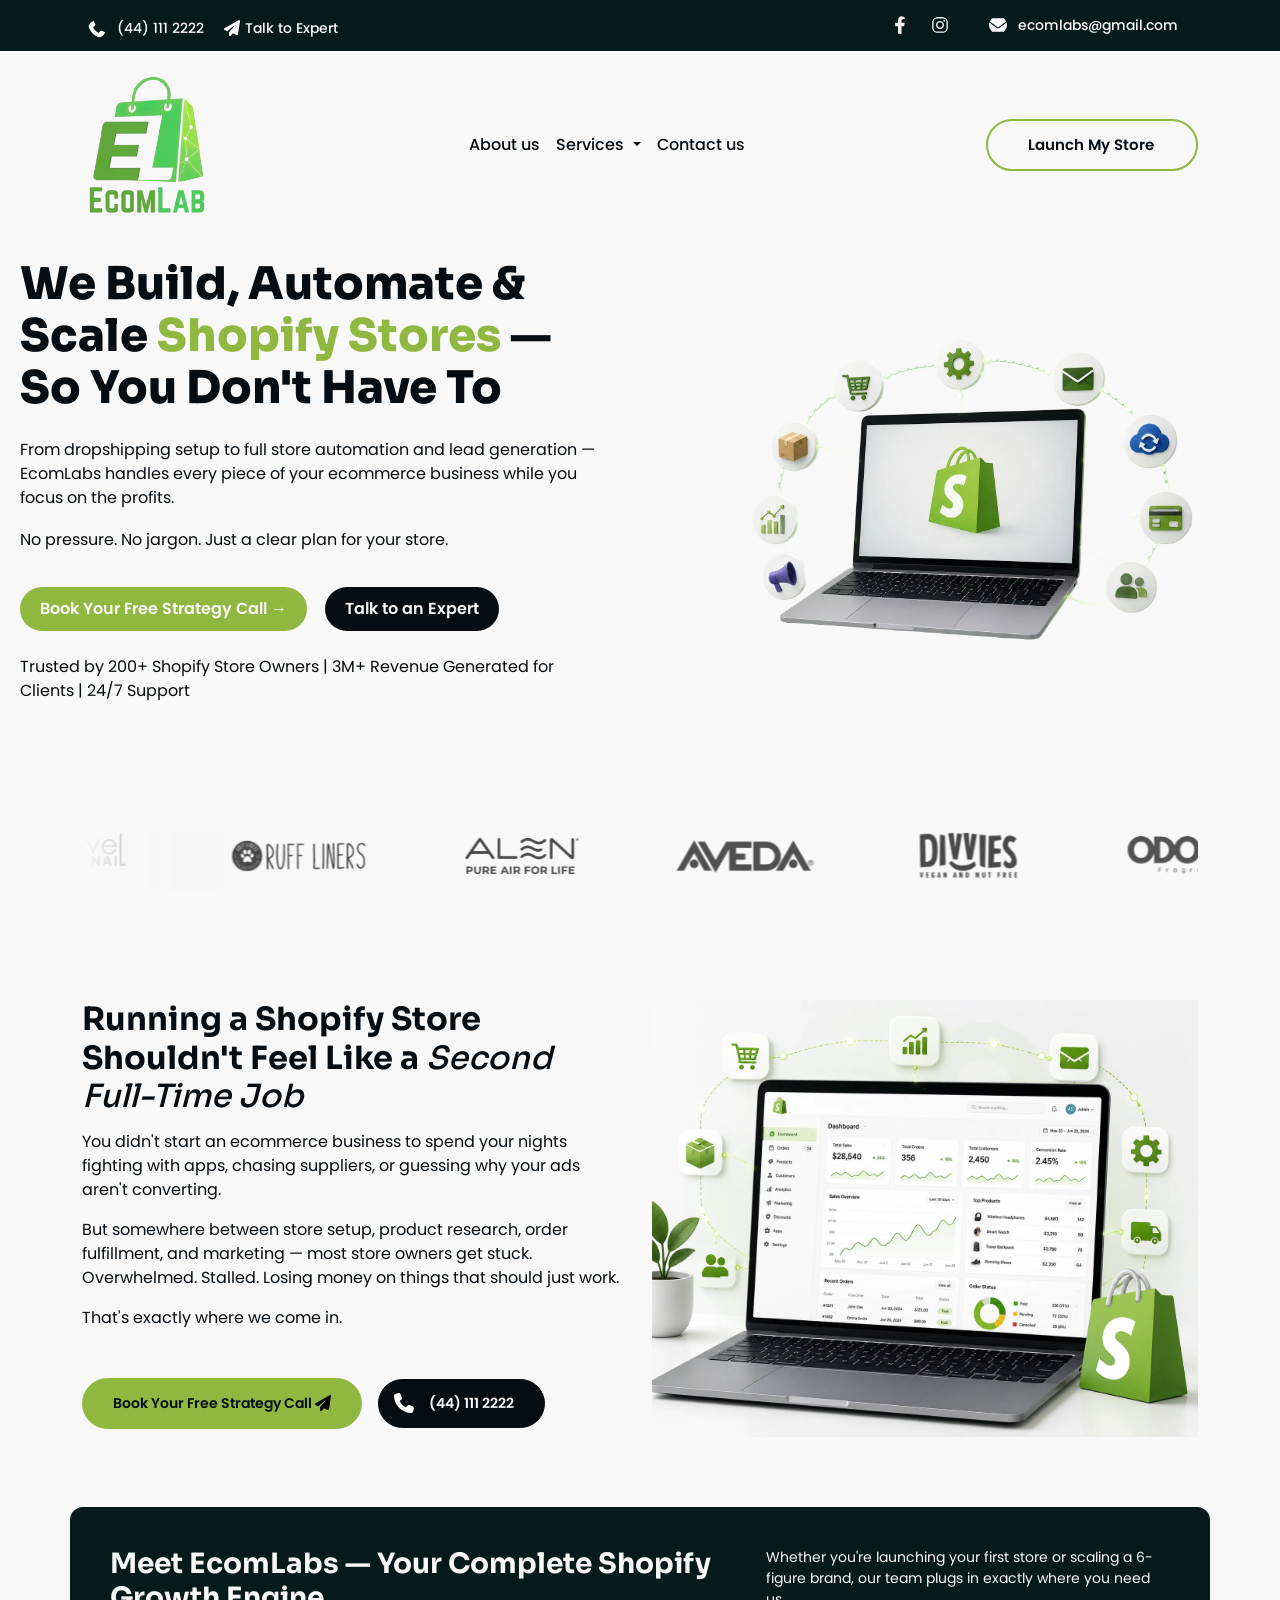
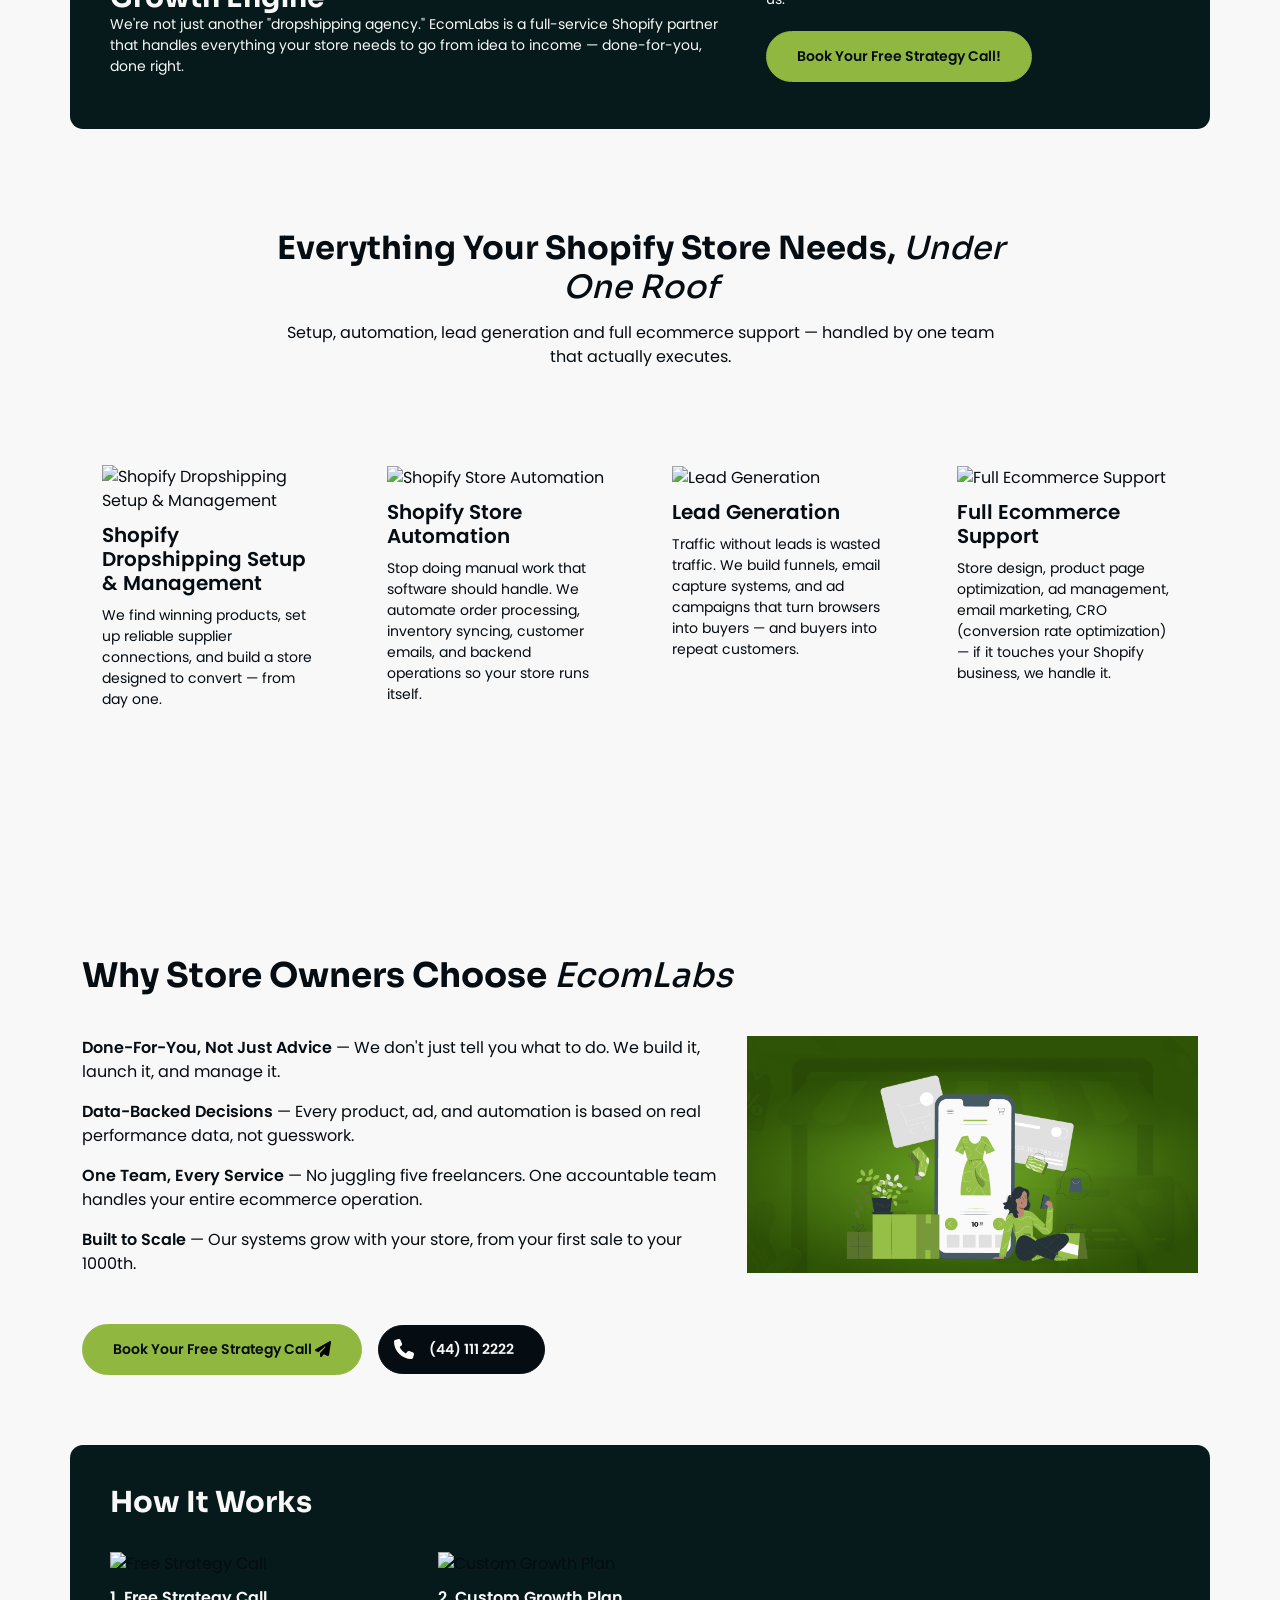
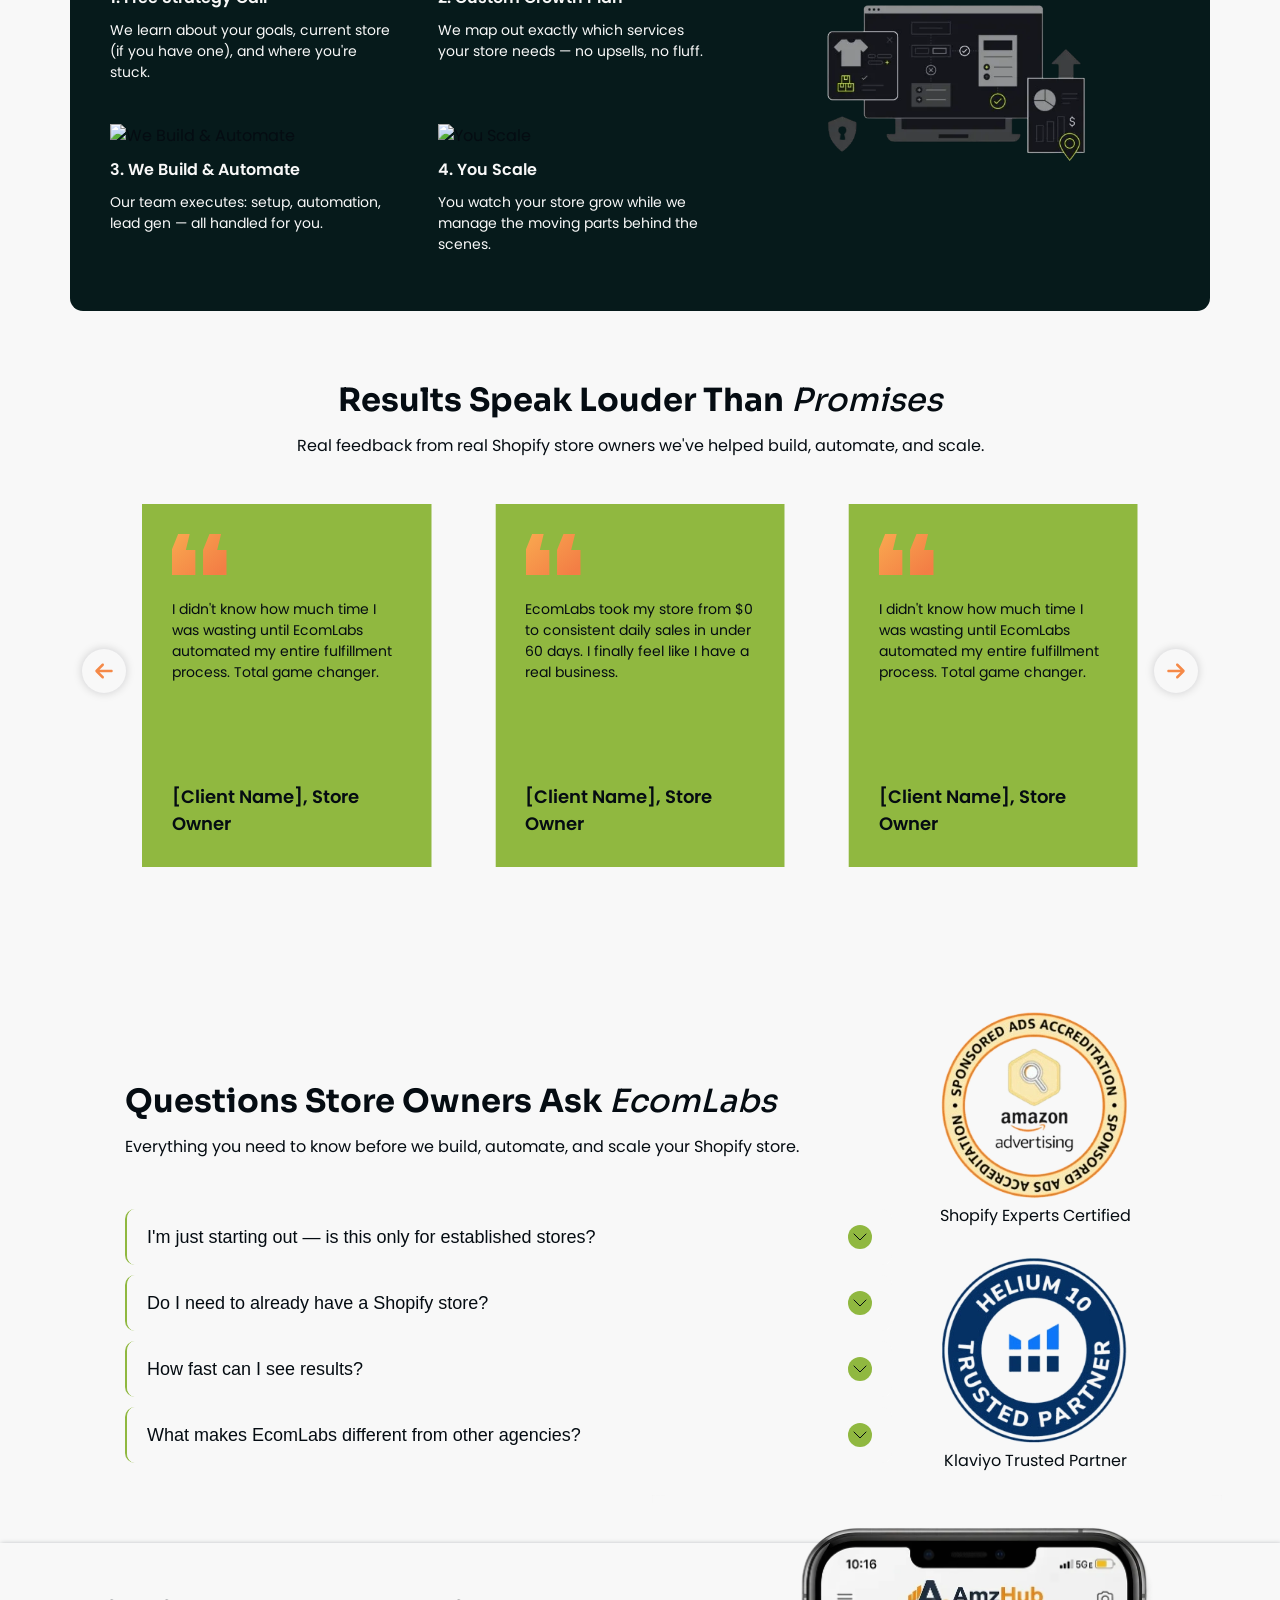
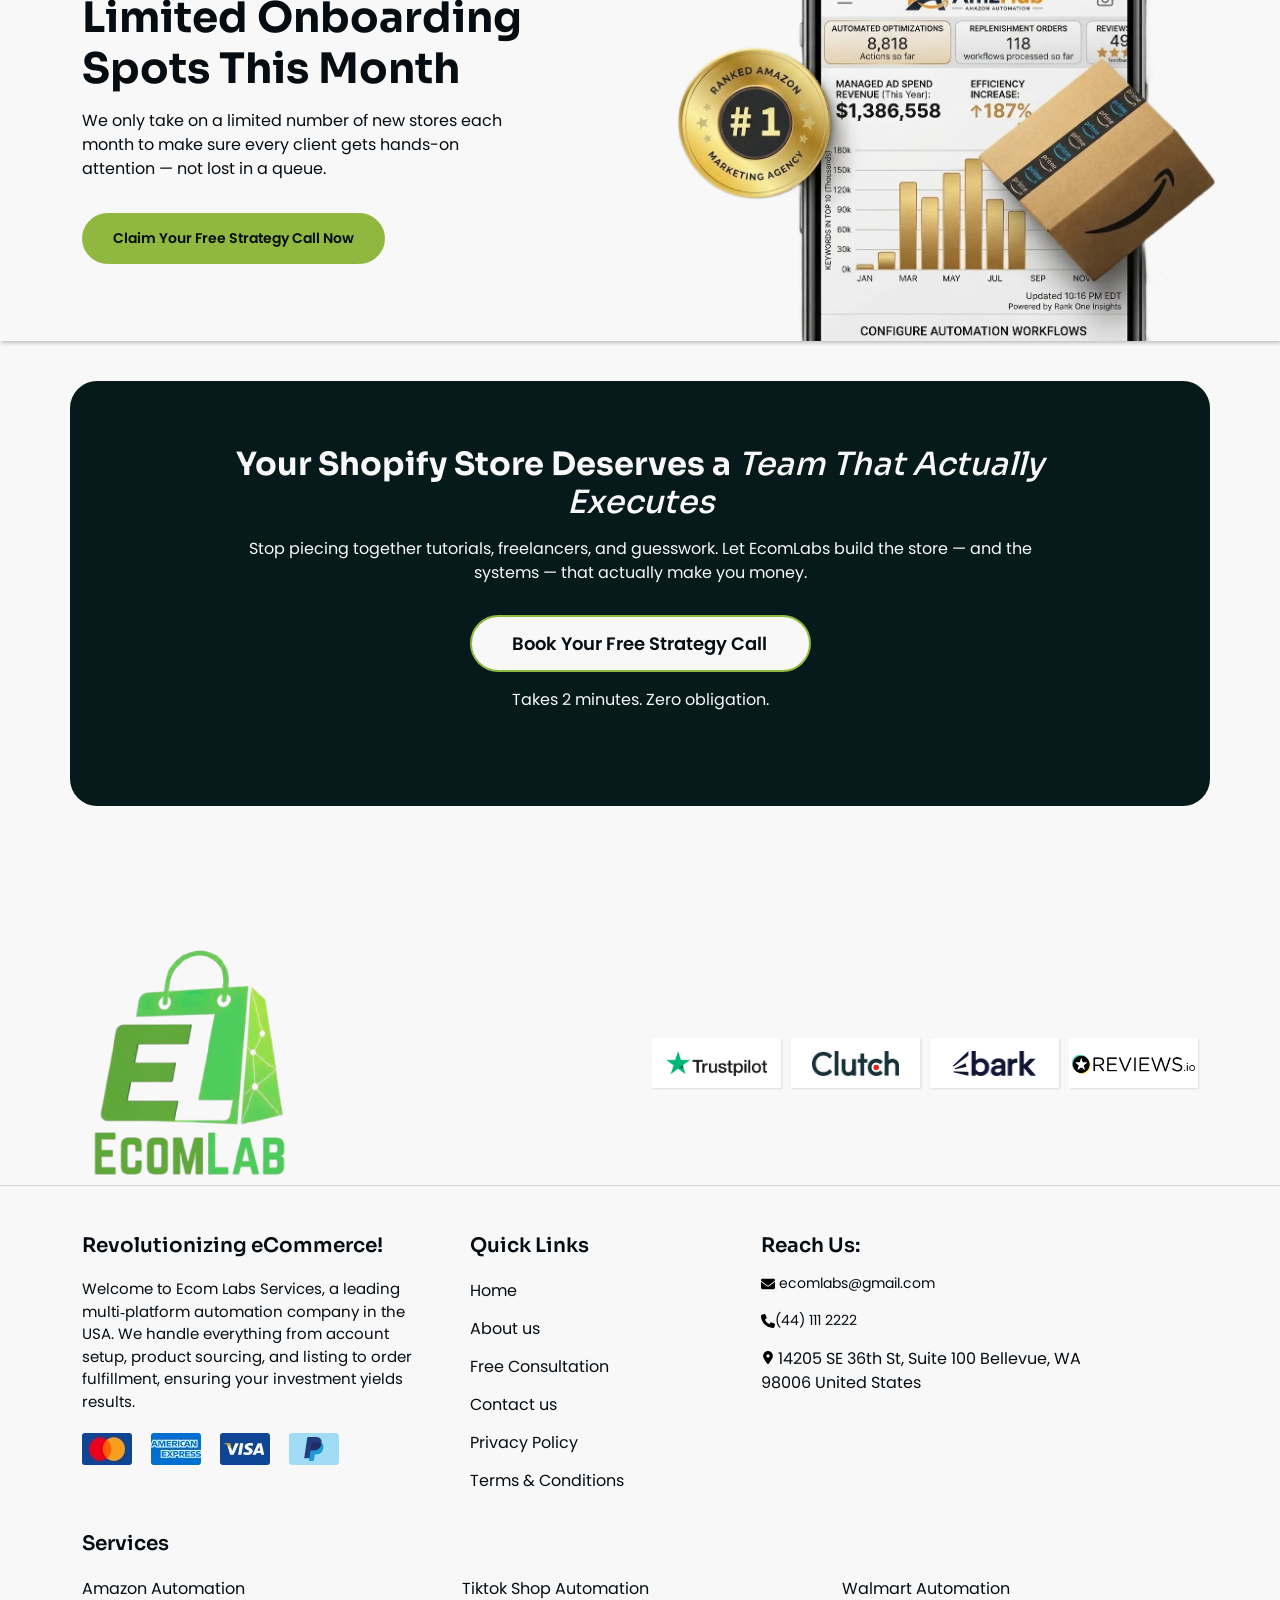
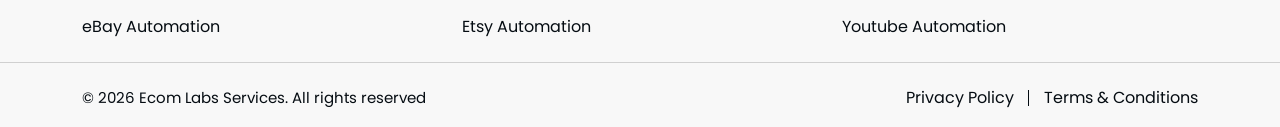
==== commit fa2fc137: "Add files via upload" ====
--- a/index.html
+++ b/index.html
@@ -158,10 +158,6 @@
                         <div class="right-box">
                             <p>Whether you're launching your first store or scaling a 6-figure brand, our team plugs in exactly where you need us.</p>
 
-                            <br>
-
-                            <p>One accountable team handles your setup, your automation, and your lead generation — so nothing falls through the cracks between different providers.</p>
-
                             <a href="get-started.html" class="btn-order mt-3 chat" type="button" role="button">
         Book Your Free Strategy Call!
     </a>
@@ -239,9 +235,7 @@
 
                                 <span class="title">1. Free Strategy Call</span>
 
-                                <p>
-                                    <strong>Tell us where you're stuck.</strong><br> We learn about your goals, your current store (if you have one), and what's holding you back.
-                                </p>
+                                <p>We learn about your goals, current store (if you have one), and where you're stuck.</p>
                             </div>
 
                             <div class="col-md-6">
@@ -249,9 +243,7 @@
 
                                 <span class="title">2. Custom Growth Plan</span>
 
-                                <p>
-                                    <strong>We map out your plan.</strong><br> We define exactly which services your store needs — no upsells, no fluff.
-                                </p>
+                                <p>We map out exactly which services your store needs — no upsells, no fluff.</p>
                             </div>
 
                             <div class="col-md-6">
@@ -259,9 +251,7 @@
 
                                 <span class="title">3. We Build &amp; Automate</span>
 
-                                <p>
-                                    <strong>We do the work.</strong><br> Setup, automation, and lead generation — all executed and managed for you.
-                                </p>
+                                <p>Our team executes: setup, automation, lead gen — all handled for you.</p>
                             </div>
 
                             <div class="col-md-6">
@@ -269,9 +259,7 @@
 
                                 <span class="title">4. You Scale</span>
 
-                                <p>
-                                    <strong>You grow.</strong><br> You watch your store scale while we manage the moving parts behind the scenes.
-                                </p>
+                                <p>You watch your store grow while we manage the moving parts behind the scenes.</p>
                             </div>
 
                         </div>
@@ -332,7 +320,7 @@
                                 <h2 class="accordion-header"><button class="accordion-button collapsed" type="button" data-bs-toggle="collapse" data-bs-target="#flush-collapse-2" aria-expanded="false" aria-controls="flush-collapse-2">Do I need to already have a Shopify store?</button></h2>
                                 <div id="flush-collapse-2" class="accordion-collapse collapse" data-bs-parent="#faqs">
                                     <div class="accordion-body">
-                                        <p>No. We can build one from scratch or optimize and automate the one you already have.</p>
+                                        <p>No. We can build one from scratch or optimize/automate the one you already have.</p>
                                     </div>
                                 </div>
                             </div>
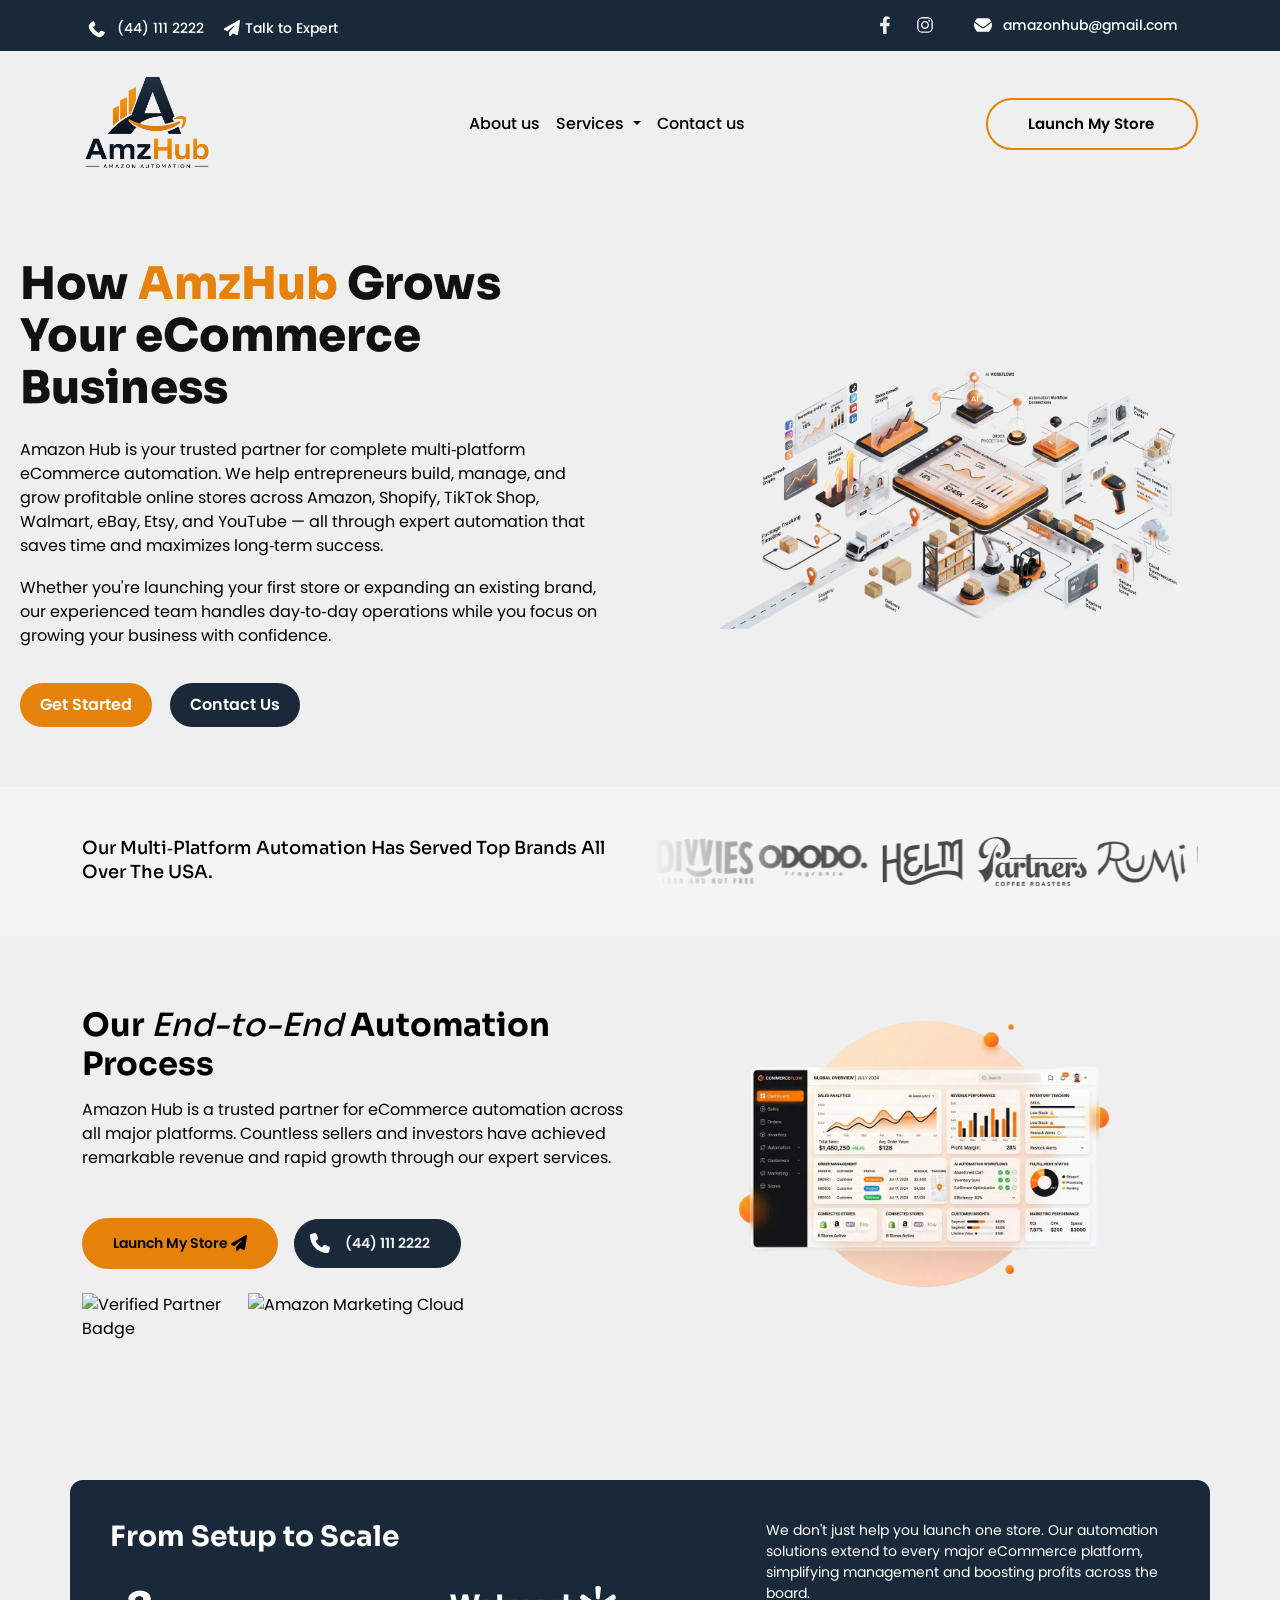
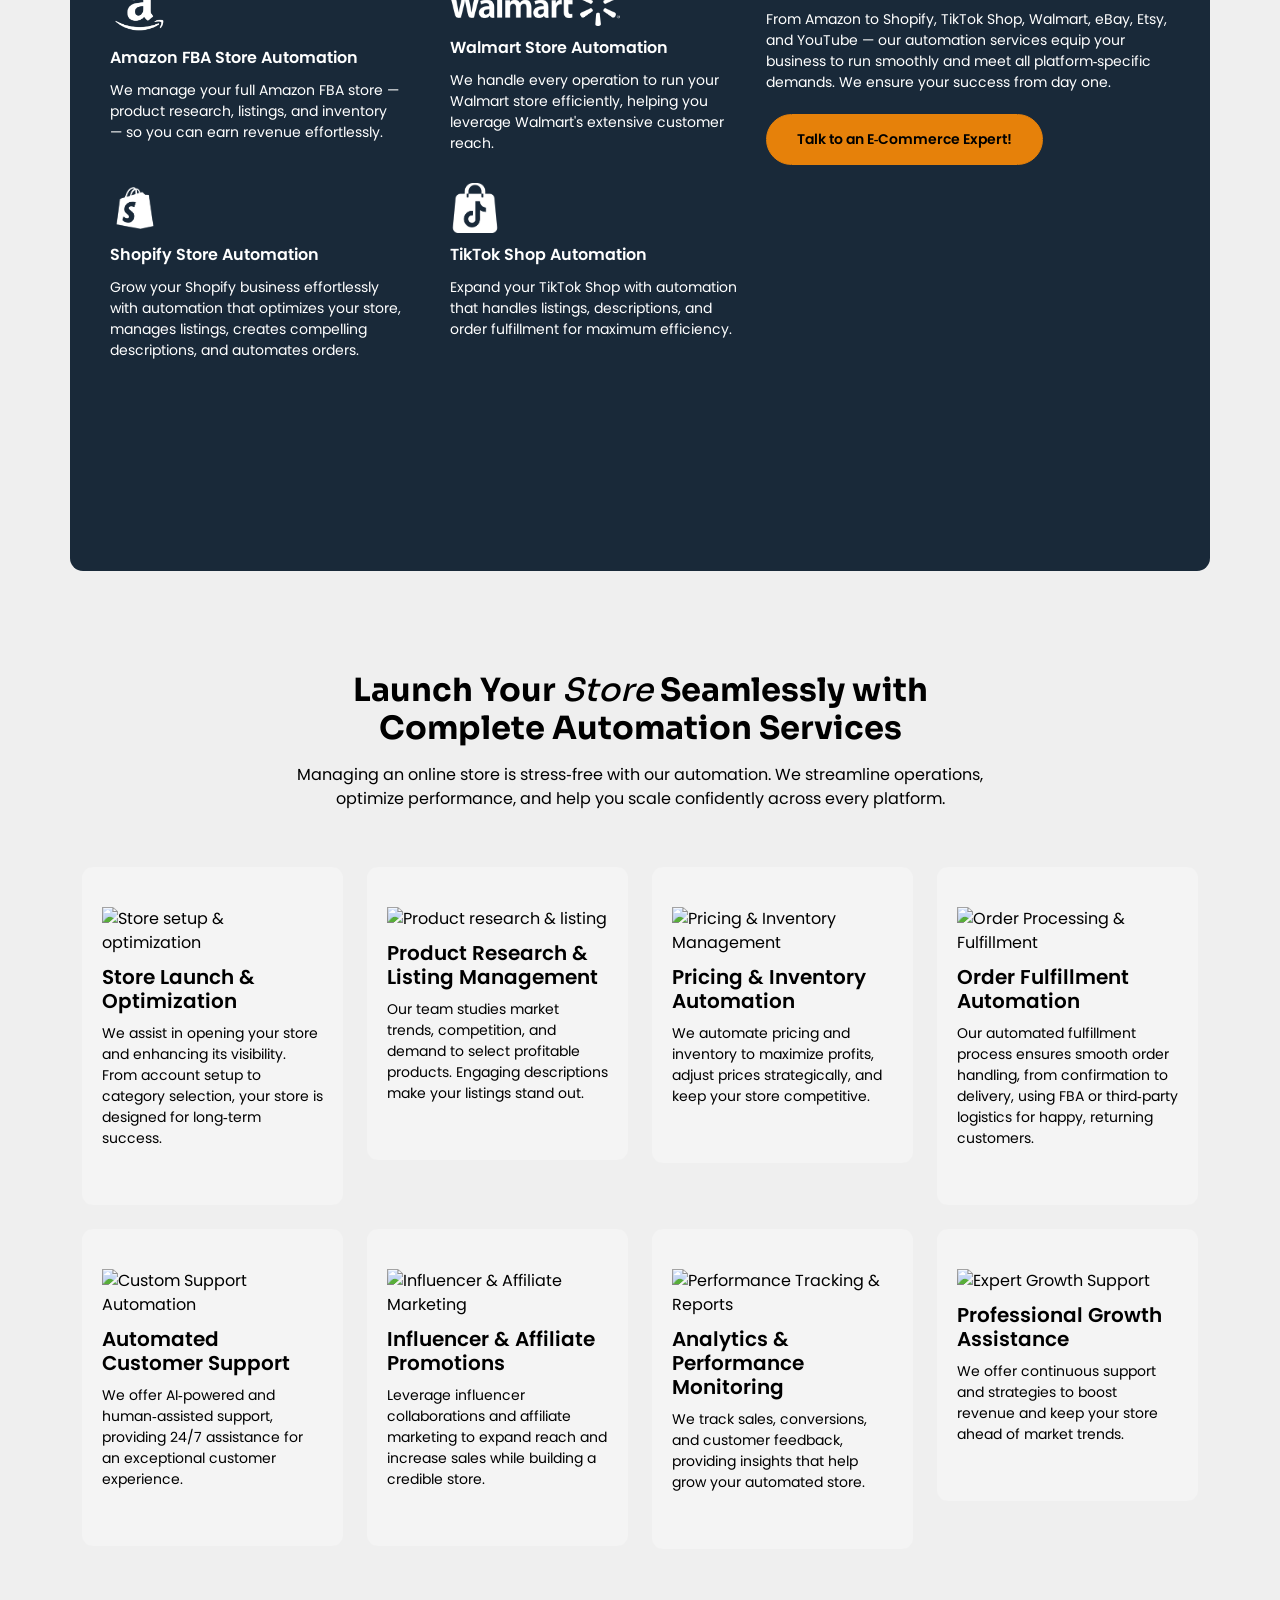
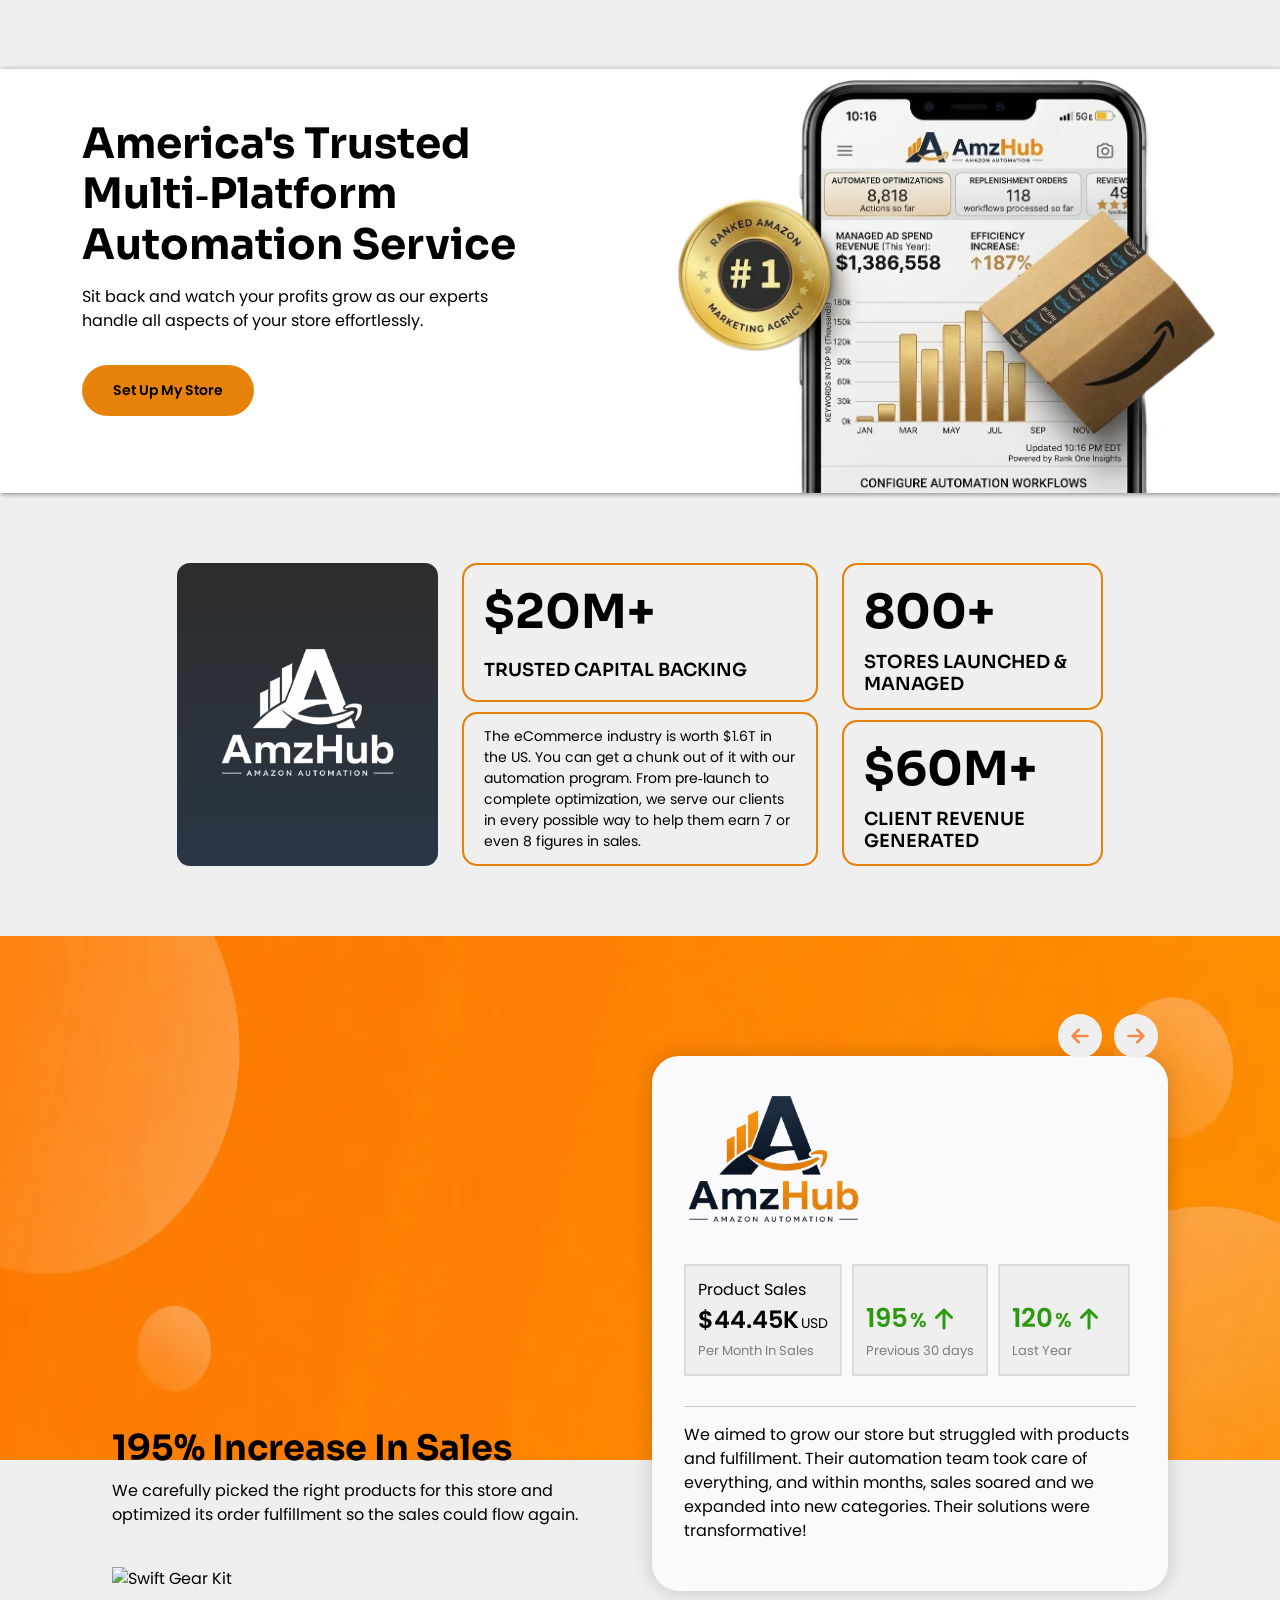
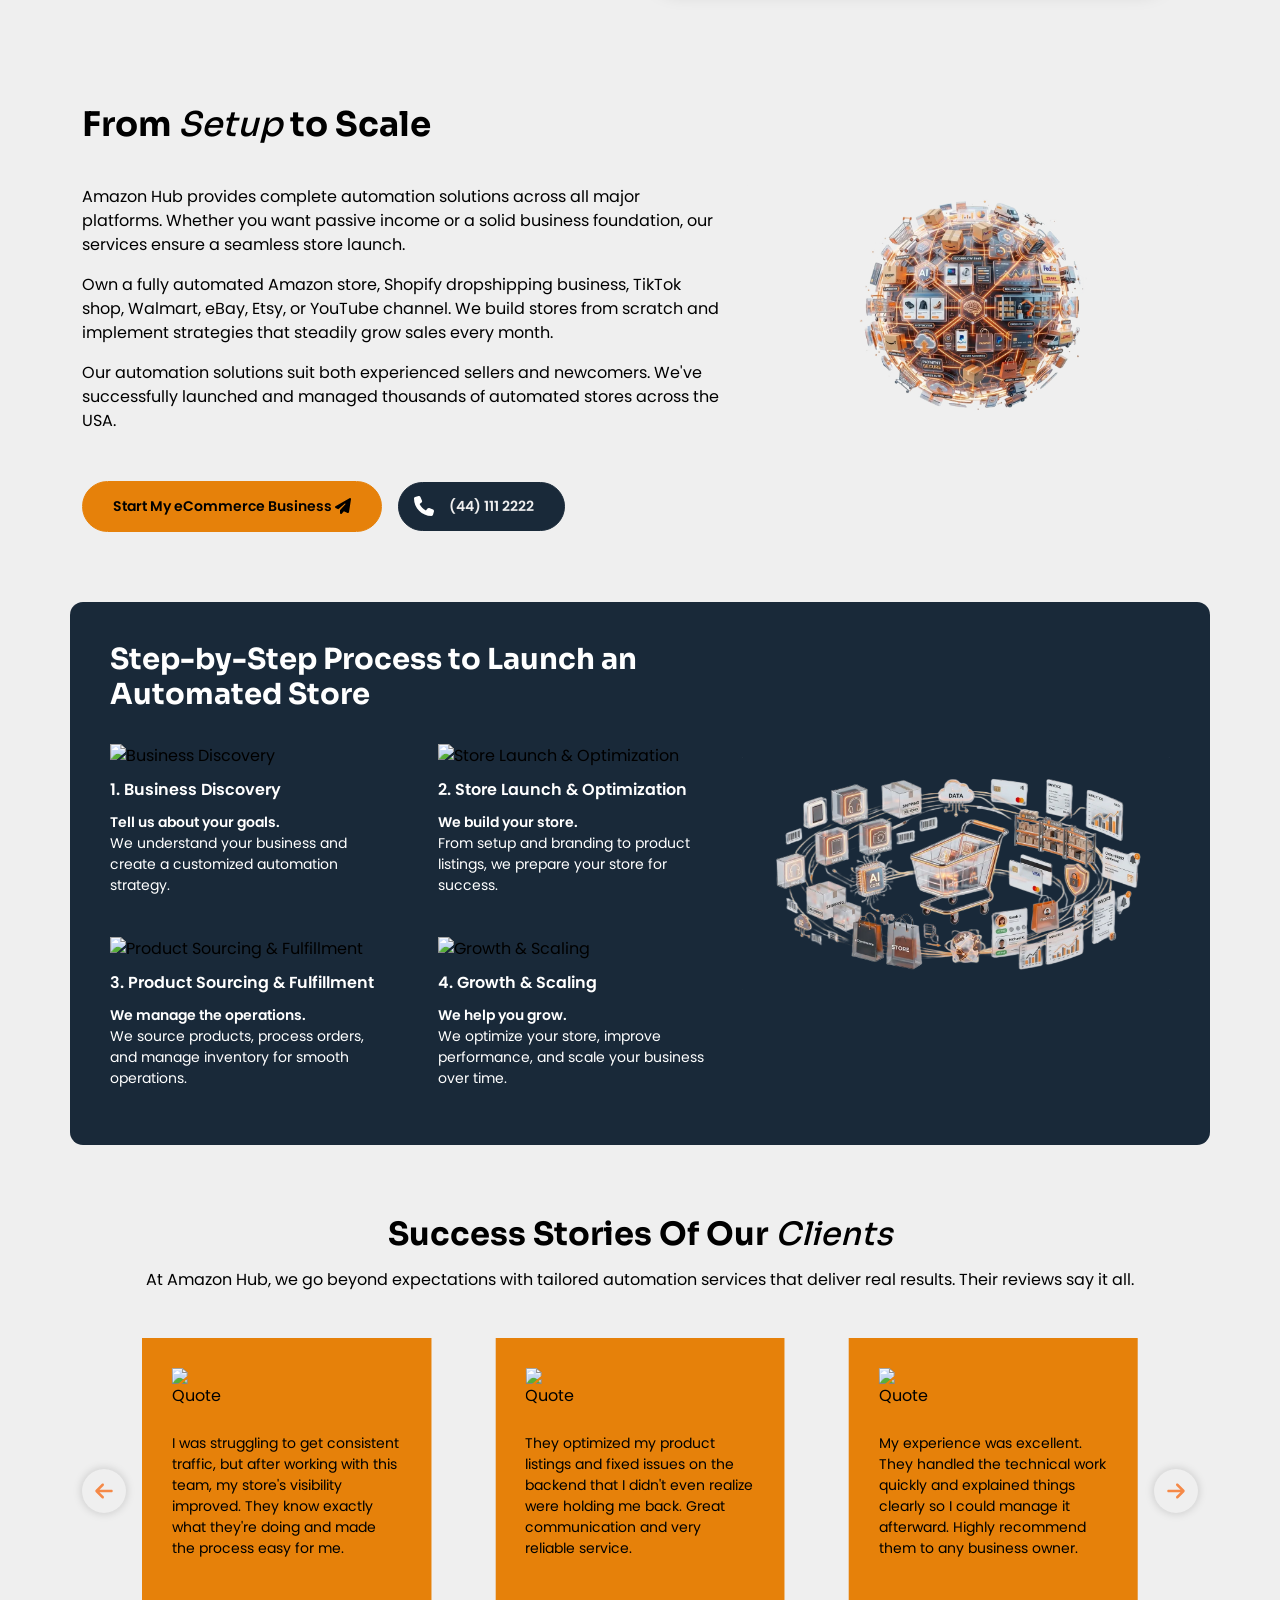
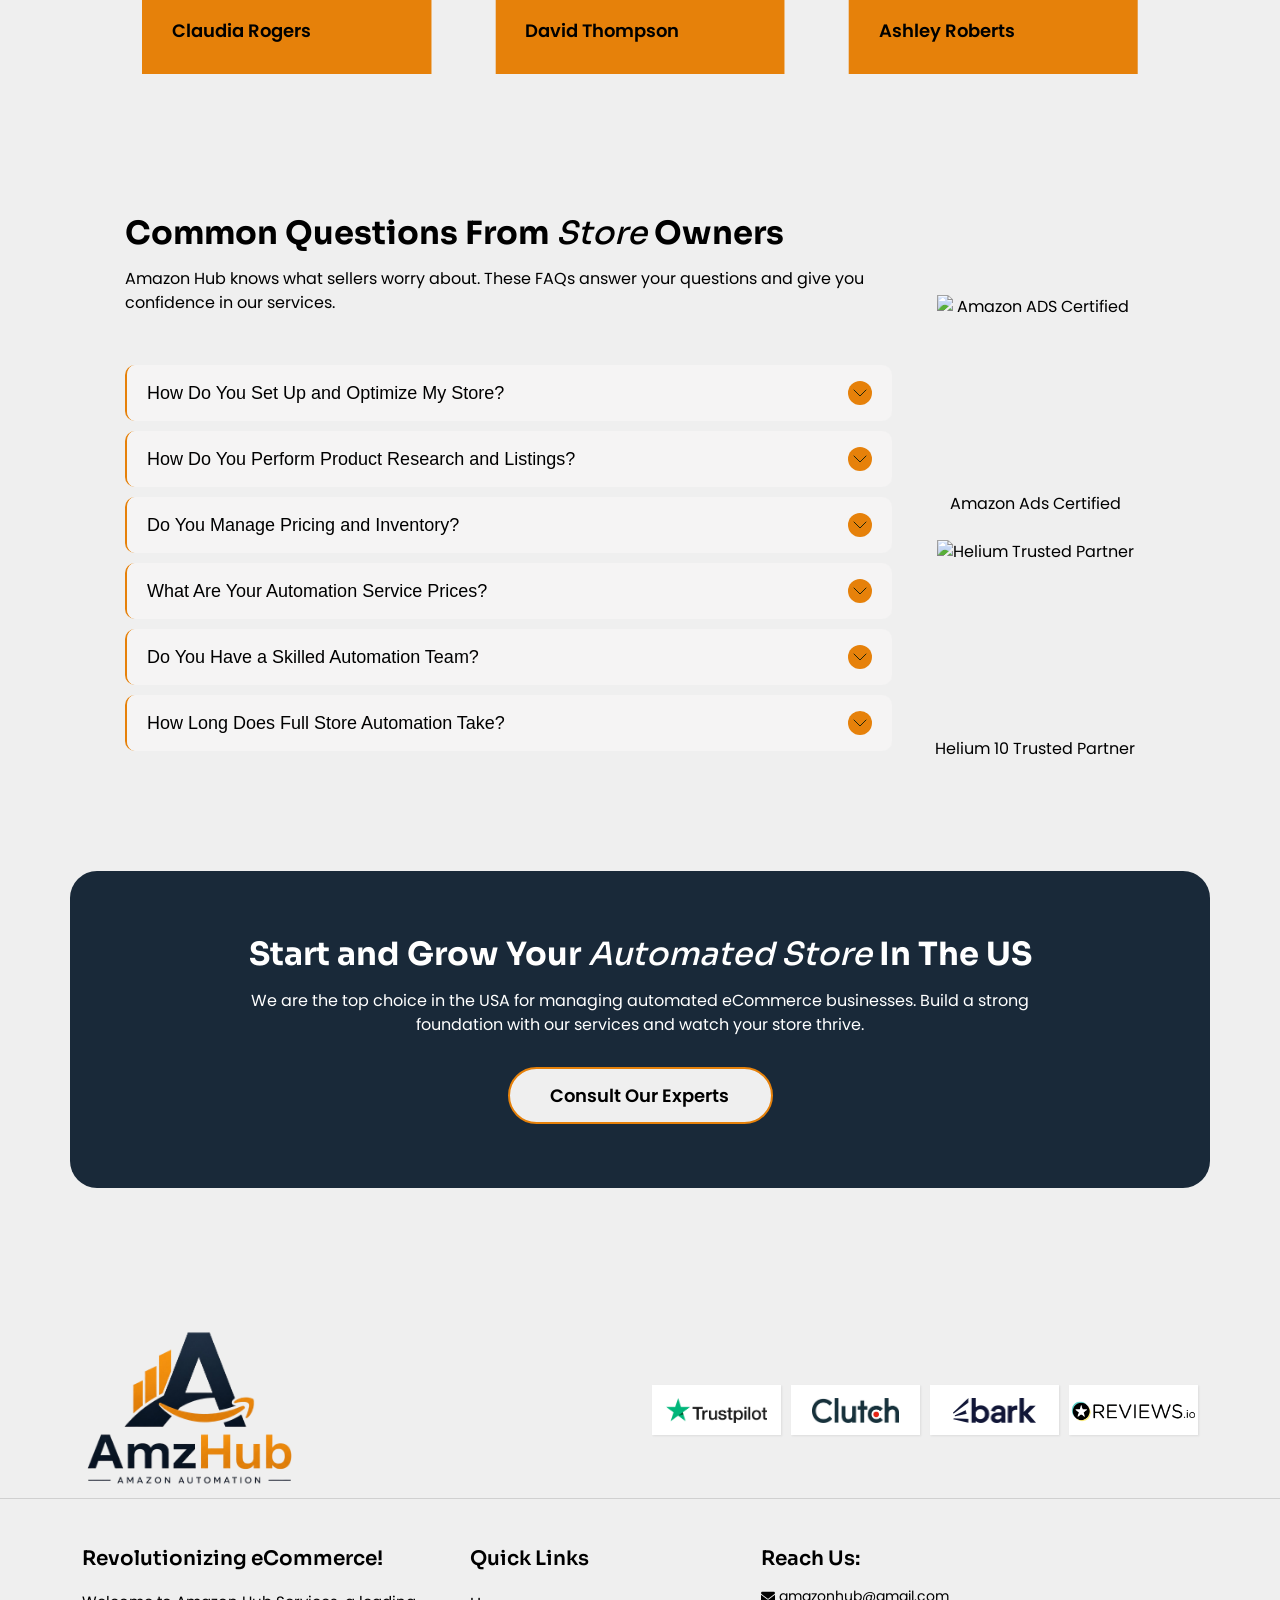
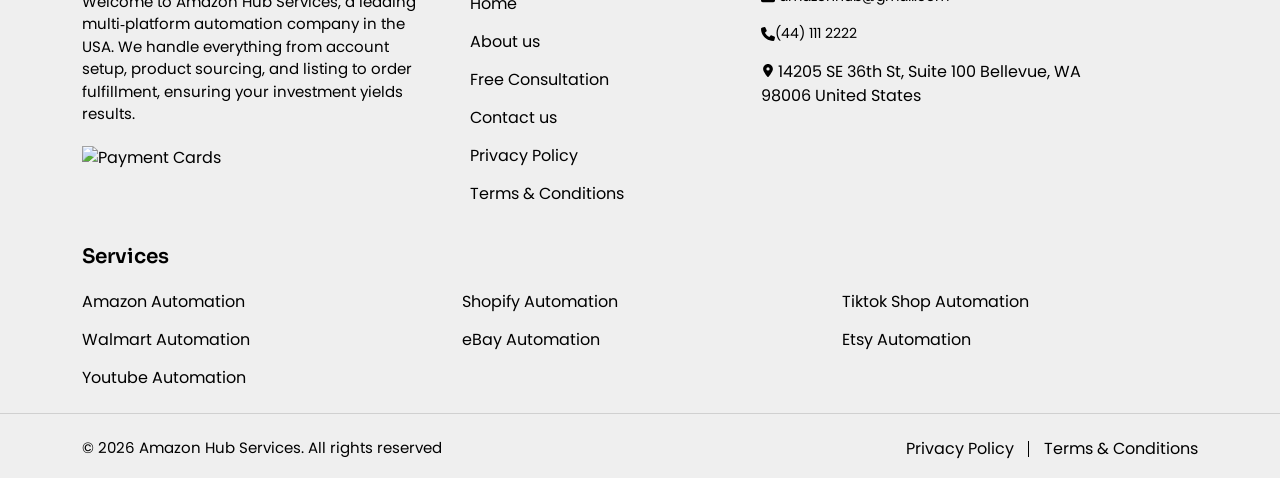
==== commit 49cd999e: "Add files via upload" ====
--- a/index.html
+++ b/index.html
@@ -1,44 +1,9 @@
 <!DOCTYPE html>
 <html lang="en">
-
 <head>
     <meta charset="utf-8">
     <meta name="viewport" content="width=device-width, initial-scale=1">
-
-    <!-- Primary SEO -->
-    <title>EcomLabs | Your Full-Stack Shopify Growth Partner</title>
-    <meta name="description" content="EcomLabs builds, automates and scales Shopify stores. Done-for-you dropshipping setup, store automation, lead generation and full ecommerce support.">
-
-    <!-- Search Engine Directives -->
-    <meta name="robots" content="noindex, nofollow">
-    <meta name="googlebot" content="noindex, nofollow">
-
-    <!-- Canonical -->
-    <link rel="canonical" href="">
-
-    <!-- Theme -->
-    <meta name="theme-color" content="#000000">
-
-    <!-- Open Graph -->
-    <meta property="og:type" content="website">
-    <meta property="og:title" content="EcomLabs | Your Full-Stack Shopify Growth Partner">
-    <meta property="og:description" content="We build, automate and scale Shopify stores — so you don't have to. Done-for-you dropshipping, automation and lead generation.">
-    <meta property="og:image" content="images/logo.png">
-    <meta property="og:image:alt" content="Ecom Labs Logo">
-    <meta property="og:site_name" content="Ecom Labs">
-    <meta property="og:locale" content="en_US">
-
-    <!-- Twitter Card -->
-    <meta name="twitter:card" content="summary_large_image">
-    <meta name="twitter:title" content="EcomLabs | Your Full-Stack Shopify Growth Partner">
-    <meta name="twitter:description" content="Done-for-you Shopify setup, automation and lead generation.">
-    <meta name="twitter:image" content="images/logo.png">
-
-    <!-- Favicon -->
-    <link rel="icon" href="images/logo.png" type="image/webp">
-    <link rel="apple-touch-icon" href="images/logo.png">
-
-    <!-- CSS -->
+    <title>Amazon Hub – Multi-Platform eCommerce Automation</title>
     <link rel="stylesheet" href="css/home.css">
 </head>
 
@@ -47,16 +12,15 @@
         <div class="topbar">
             <div class="container">
                 <div class="row g-0 align-items-center">
-                    <div class="col-lg-6 gg above-top-bar-a-container"><a class="top-a" href="#"><svg xmlns="http://www.w3.org/2000/svg" width="14" height="14" viewBox="0 0 512 512"><path d="M164.9 24.6c-7.7-18.6-28-28.5-47.4-23.2l-88 24C12.1 30.2 0 46 0 64C0 311.4 200.6 512 448 512c18 0 33.8-12.1 38.6-29.5l24-88c5.3-19.4-4.6-39.7-23.2-47.4l-96-40c-16.3-6.8-35.2-2.1-46.3 11.6L304.7 368C234.3 334.7 177.3 277.7 144 207.3L193.3 167c13.7-11.2 18.4-30 11.6-46.3l-40-96z" fill="#ffffff"></path></svg> (44) 111 2222 </a>                        <a class="top-a chat" type="button" role="button"><span class="my"><i class="fa-solid fa-paper-plane myi"></i> </span><span class="text-white1">Talk to Expert</span></a> </div>
+                    <div class="col-lg-6 gg above-top-bar-a-container"><a class="top-a" href="#"><svg xmlns="http://www.w3.org/2000/svg" width="14" height="14" viewBox="0 0 512 512"><path d="M164.9 24.6c-7.7-18.6-28-28.5-47.4-23.2l-88 24C12.1 30.2 0 46 0 64C0 311.4 200.6 512 448 512c18 0 33.8-12.1 38.6-29.5l24-88c5.3-19.4-4.6-39.7-23.2-47.4l-96-40c-16.3-6.8-35.2-2.1-46.3 11.6L304.7 368C234.3 334.7 177.3 277.7 144 207.3L193.3 167c13.7-11.2 18.4-30 11.6-46.3l-40-96z" fill="#ffffff"></path></svg> (44) 111 2222 </a> <a class="top-a chat" type="button" role="button"><span class="my"><i class="fa-solid fa-paper-plane myi"></i> </span><span class="text-white1">Talk to Expert</span></a> </div>
                     <div class="col-lg-6 text-end">
-                        <div class="social-icon"><a class="top-a" href="#" target="_blank" rel="noopener noreferrer"><svg xmlns="http://www.w3.org/2000/svg" width="16" height="16" viewBox="0 0 320 512"><path d="M279.1 288l14.2-92.7h-88.9v-60.1c0-25.4 12.4-50.1 52.2-50.1h40.4V6.3S260.4 0 225.4 0c-73.2 0-121.1 44.4-121.1 124.7v70.6H22.9V288h81.4v224h100.2V288z" fill="#efefef"></path></svg><span class="visually-hidden">Facebook</span></a>                            <a class="top-a" href="#" target="_blank" rel="noopener noreferrer"><svg xmlns="http://www.w3.org/2000/svg" width="16" height="16" viewBox="0 0 448 512"><path d="M224.1 141c-63.6 0-114.9 51.3-114.9 114.9s51.3 114.9 114.9 114.9S339 319.5 339 255.9 287.7 141 224.1 141zm0 189.6c-41.1 0-74.7-33.5-74.7-74.7s33.5-74.7 74.7-74.7 74.7 33.5 74.7 74.7-33.6 74.7-74.7 74.7zm146.4-194.3c0 14.9-12 26.8-26.8 26.8-14.9 0-26.8-12-26.8-26.8s12-26.8 26.8-26.8 26.8 12 26.8 26.8zm76.1 27.2c-1.7-35.9-9.9-67.7-36.2-93.9-26.2-26.2-58-34.4-93.9-36.2-37-2.1-147.9-2.1-184.9 0-35.8 1.7-67.6 9.9-93.9 36.1s-34.4 58-36.2 93.9c-2.1 37-2.1 147.9 0 184.9 1.7 35.9 9.9 67.7 36.2 93.9s58 34.4 93.9 36.2c37 2.1 147.9 2.1 184.9 0 35.9-1.7 67.7-9.9 93.9-36.2 26.2-26.2 34.4-58 36.2-93.9 2.1-37 2.1-147.8 0-184.8zM398.8 388c-7.8 19.6-22.9 34.7-42.6 42.6-29.5 11.7-99.5 9-132.1 9s-102.7 2.6-132.1-9c-19.6-7.8-34.7-22.9-42.6-42.6-11.7-29.5-9-99.5-9-132.1s-2.6-102.7 9-132.1c7.8-19.6 22.9-34.7 42.6-42.6 29.5-11.7 99.5-9 132.1-9s102.7-2.6 132.1 9c19.6 7.8 34.7 22.9 42.6 42.6 11.7 29.5 9 99.5 9 132.1s2.7 102.7-9 132.1z" fill="#efefef"></path></svg> <span class="visually-hidden">Instagram</span> </a>                            </div><a class="top-a ms-0" href="#"><svg xmlns="http://www.w3.org/2000/svg" width="16" height="16" viewBox="0 0 512 512"><path d="M48 64C21.5 64 0 85.5 0 112c0 15.1 7.1 29.3 19.2 38.4L236.8 313.6c11.4 8.5 27 8.5 38.4 0L492.8 150.4c12.1-9.1 19.2-23.3 19.2-38.4c0-26.5-21.5-48-48-48L48 64zM0 176L0 384c0 35.3 28.7 64 64 64l384 0c35.3 0 64-28.7 64-64l0-208L294.4 339.2c-22.8 17.1-54 17.1-76.8 0L0 176z" fill="#ffffff"></path></svg> ecomlabs@gmail.com </a></div>
+                        <div class="social-icon"><a class="top-a" href="#" target="_blank" rel="noopener noreferrer"><svg xmlns="http://www.w3.org/2000/svg" width="16" height="16" viewBox="0 0 320 512"><path d="M279.1 288l14.2-92.7h-88.9v-60.1c0-25.4 12.4-50.1 52.2-50.1h40.4V6.3S260.4 0 225.4 0c-73.2 0-121.1 44.4-121.1 124.7v70.6H22.9V288h81.4v224h100.2V288z" fill="#efefef"></path></svg><span class="visually-hidden">Facebook</span></a> <a class="top-a" href="#" target="_blank" rel="noopener noreferrer"><svg xmlns="http://www.w3.org/2000/svg" width="16" height="16" viewBox="0 0 448 512"><path d="M224.1 141c-63.6 0-114.9 51.3-114.9 114.9s51.3 114.9 114.9 114.9S339 319.5 339 255.9 287.7 141 224.1 141zm0 189.6c-41.1 0-74.7-33.5-74.7-74.7s33.5-74.7 74.7-74.7 74.7 33.5 74.7 74.7-33.6 74.7-74.7 74.7zm146.4-194.3c0 14.9-12 26.8-26.8 26.8-14.9 0-26.8-12-26.8-26.8s12-26.8 26.8-26.8 26.8 12 26.8 26.8zm76.1 27.2c-1.7-35.9-9.9-67.7-36.2-93.9-26.2-26.2-58-34.4-93.9-36.2-37-2.1-147.9-2.1-184.9 0-35.8 1.7-67.6 9.9-93.9 36.1s-34.4 58-36.2 93.9c-2.1 37-2.1 147.9 0 184.9 1.7 35.9 9.9 67.7 36.2 93.9s58 34.4 93.9 36.2c37 2.1 147.9 2.1 184.9 0 35.9-1.7 67.7-9.9 93.9-36.2 26.2-26.2 34.4-58 36.2-93.9 2.1-37 2.1-147.8 0-184.8zM398.8 388c-7.8 19.6-22.9 34.7-42.6 42.6-29.5 11.7-99.5 9-132.1 9s-102.7 2.6-132.1-9c-19.6-7.8-34.7-22.9-42.6-42.6-11.7-29.5-9-99.5-9-132.1s-2.6-102.7 9-132.1c7.8-19.6 22.9-34.7 42.6-42.6 29.5-11.7 99.5-9 132.1-9s102.7-2.6 132.1 9c19.6 7.8 34.7 22.9 42.6 42.6 11.7 29.5 9 99.5 9 132.1s2.7 102.7-9 132.1z" fill="#efefef"></path></svg> <span class="visually-hidden">Instagram</span> </a> </div><a class="top-a ms-0" href="#"><svg xmlns="http://www.w3.org/2000/svg" width="16" height="16" viewBox="0 0 512 512"><path d="M48 64C21.5 64 0 85.5 0 112c0 15.1 7.1 29.3 19.2 38.4L236.8 313.6c11.4 8.5 27 8.5 38.4 0L492.8 150.4c12.1-9.1 19.2-23.3 19.2-38.4c0-26.5-21.5-48-48-48L48 64zM0 176L0 384c0 35.3 28.7 64 64 64l384 0c35.3 0 64-28.7 64-64l0-208L294.4 339.2c-22.8 17.1-54 17.1-76.8 0L0 176z" fill="#ffffff"></path></svg> amazonhub@gmail.com </a></div>
                 </div>
             </div>
         </div>
         <nav class="navbar navbar-expand-lg">
             <div class="container">
-                <a class="navbar-brand" href="index.html"><img class="img-fluid" src="images/logo.png" alt="Ecom Labs Services" title="Ecom Labs Services" decoding="async" fetchpriority="high" loading="lazy" width="130" height="50"></a><button class="navbar-toggler" type="button" data-bs-toggle="collapse"
-                    data-bs-target="#navbarNavAltMarkup" aria-controls="navbarNavAltMarkup" aria-expanded="false" aria-label="Toggle navigation"><span class="navbar-toggler-icon"></span></button>
+                <a class="navbar-brand" href="index.html"><img class="img-fluid" src="images/logo-dark.webp" alt="Amazon Hub Services" title="Amazon Hub Services" decoding="async" fetchpriority="high" loading="lazy" width="130" height="50"></a><button class="navbar-toggler" type="button" data-bs-toggle="collapse" data-bs-target="#navbarNavAltMarkup" aria-controls="navbarNavAltMarkup" aria-expanded="false" aria-label="Toggle navigation"><span class="navbar-toggler-icon"></span></button>
                 <div class="collapse navbar-collapse justify-content-between" id="navbarNavAltMarkup">
                     <div class="navbar-nav mx-auto">
                         <ul class="navbar-nav align-items-center">
@@ -65,10 +29,10 @@
                                 <ul class="dropdown-menu row" aria-labelledby="service-navbar">
                                     <div class="col-6 my-col">
                                         <li><a class="dropdown-item" href="amazon-automation-service.html"> Amazon Automation </a></li>
-                                        <!-- <li><a class="dropdown-item " href="shopify-automation-service.html"> Shopify Automation </a></li> -->
+                                        <li><a class="dropdown-item " href="shopify-automation-service.html"> Shopify Automation </a></li>
                                         <li><a class="dropdown-item " href="tiktok-automation-service.html"> Tiktok Shop Automation </a></li>
                                         <li><a class="dropdown-item" href="walmart-automation-service.html"> Walmart Automation </a></li>
-
+                                        
                                     </div>
                                     <div class="col-6 my-col">
                                         <li><a class="dropdown-item" href="ebay-automation-service.html"> eBay Automation </a></li>
@@ -89,17 +53,16 @@
         <section id="hero-section-main">
             <div class="hero-section-container">
                 <div class="hero-section-content">
-                    <h1 class="hero-section-title"> We Build, Automate &amp; Scale <span>Shopify Stores</span> — So You Don't Have To</h1>
-                    <p class="hero-section-description"> From dropshipping setup to full store automation and lead generation — EcomLabs handles every piece of your ecommerce business while you focus on the profits.</p>
-                    <p class="hero-section-description"> No pressure. No jargon. Just a clear plan for your store.</p>
+                    <h1 class="hero-section-title"> How <span>AmzHub</span> Grows Your eCommerce Business</h1>
+                    <p class="hero-section-description"> Amazon Hub is your trusted partner for complete multi‑platform eCommerce automation. We help entrepreneurs build, manage, and grow profitable online stores across Amazon, Shopify, TikTok Shop, Walmart, eBay, Etsy, and YouTube — all through expert automation that saves time and maximizes long‑term success.</p>
+                    <p class="hero-section-description"> Whether you're launching your first store or expanding an existing brand, our experienced team handles day‑to‑day operations while you focus on growing your business with confidence.</p>
                     <div class="hero-section-buttons">
-                        <a href="get-started.html" class="hero-section-btn hero-section-btn-primary"> Book Your Free Strategy Call →</a>
-                        <a href="contact-us.html" class="hero-section-btn hero-section-btn-secondary"> Talk to an Expert</a>
-                    </div>
-                    <p class="hero-section-description mt-4"> Trusted by 200+ Shopify Store Owners | 3M+ Revenue Generated for Clients | 24/7 Support</p>
+                        <a href="get-started.html" class="hero-section-btn hero-section-btn-primary"> Get Started</a>
+                        <a href="contact-us.html" class="hero-section-btn hero-section-btn-secondary"> Contact Us</a>
+                    </div>
                 </div>
                 <div class="hero-section-image-box">
-                    <img src="images/shopify-automation-hero-img.webp" alt="Shopify Automation Service" class="hero-section-image">
+                    <img src="images/home-hero.webp" alt="Amazon Hub" class="hero-section-image">
                 </div>
             </div>
         </section>
@@ -108,7 +71,8 @@
         <section class="brands text-center text-lg-start">
             <div class="container">
                 <div class="row">
-                    <div class="col-6 col-sm-12 col-md-12 col-lg-8" style="width: 100%;">
+                    <div class="col-6 col-sm-12 col-md-12 col-lg-4"><span class="h6">Our Multi‑Platform Automation Has Served Top Brands All Over The USA.</span></div>
+                    <div class="col-6 col-sm-12 col-md-12 col-lg-8">
                         <div class="splide brand-slider" role="group" aria-label="Brand">
                             <div class="splide__track text-center text-lg-start">
                                 <div class="splide__list align-items-center">
@@ -132,164 +96,487 @@
             </div>
         </section>
 
-        <!-- PROBLEM SECTION -->
+        <!-- MAIN BANNER -->
         <section class="main-banner text-center text-lg-start">
             <div class="container">
                 <div class="row gy-5">
-                    <div class="col-lg-6"><span class="h1 d-block"> Running a Shopify Store Shouldn't Feel Like a <span>Second Full-Time Job</span></span>
-                        <p>You didn't start an ecommerce business to spend your nights fighting with apps, chasing suppliers, or guessing why your ads aren't converting.</p>
-                        <p>But somewhere between store setup, product research, order fulfillment, and marketing — most store owners get stuck. Overwhelmed. Stalled. Losing money on things that should just work.</p>
-                        <p>That's exactly where we come in.</p>
-                        <div class="hstack mt-5 gap-3 align-items-center justify-content-lg-start justify-content-center"><a class="btn-order" href="get-started.html"> Book Your Free Strategy Call <i class="fa-solid fa-paper-plane"></i></a><a href="#" class="btn-green"><i class="fa-solid fa-phone"></i> (44) 111 2222</a></div>
-                    </div>
-                    <div class="col-lg-6"><img src="images/shopify-automation-about-img.webp" class="img-fluid lazyload d-block mx-auto" alt="Shopify Automation" title="Shopify Automation" loading="lazy" width="605" height="476"></div>
-                </div>
-            </div>
-        </section>
-
-        <!-- SOLUTION / INTRO SECTION -->
+                    <div class="col-lg-6"><span class="h1 d-block"> Our <span>End-to-End</span> Automation Process</span>
+                        <p>Amazon Hub is a trusted partner for eCommerce automation across all major platforms. Countless sellers and investors have achieved remarkable revenue and rapid growth through our expert services.</p>
+                        <div class="hstack mt-5 gap-3 align-items-center justify-content-lg-start justify-content-center"><a class="btn-order" href="get-started.html"> Launch My Store <i class="fa-solid fa-paper-plane"></i></a><a href="#" class="btn-green"><i class="fa-solid fa-phone"></i> (44) 111 2222</a></div>
+                        <div class="hstack mt-4 mob-hide gap-3 align-items-center justify-content-lg-start justify-content-center"><img class="img-fluid lazyload" src="https://expertecomservices.com/assets/frontend/images/icon/verified-partner-badge.svg" alt="Verified Partner Badge" title="Verified Partner Badge" loading="lazy" width="150" height="117"><img class="img-fluid lazyload" src="https://expertecomservices.com/assets/frontend/images/icon/amazon-marketing-cloud.svg" alt="Amazon Marketing Cloud" title="Amazon Marketing Cloud" loading="lazy" width="362" height="117"></div>
+                    </div>
+                    <div class="col-lg-6"><img src="images/about-hero-image.webp" class="img-fluid lazyload d-block mx-auto" alt="Best Automation" title="Best Automation" loading="lazy" width="605" height="476"></div>
+                </div>
+            </div>
+        </section>
+
+        <!-- SOCIAL PLATFORM -->
         <section class="social-platform text-center text-lg-start">
             <div class="container">
                 <div class="row gy-4">
-                    <div class="col-lg-7"><span class="h2"> Meet <span>EcomLabs</span> — Your Complete Shopify Growth Engine</span>
-                        <p>We're not just another "dropshipping agency." EcomLabs is a full-service Shopify partner that handles everything your store needs to go from idea to income — done-for-you, done right.</p>
+                    <div class="col-lg-7"><span class="h2"> From <span>Setup</span> to Scale</span>
+                        <div class="row gy-4 gx-5 mt-2 amazon-saler-boxes">
+                            <div class="col-md-6"><img class="img-fluid lazyload" src="images/amazon-logo.png" alt="Amazon FBA Automation" title="Amazon FBA Automation" width="50" height="50" loading="lazy"><span class="title"> Amazon FBA Store Automation</span>
+                                <p>We manage your full Amazon FBA store — product research, listings, and inventory — so you can earn revenue effortlessly.</p>
+                            </div>
+                            <div class="col-md-6"><img class="img-fluid lazyload" src="images/wallmart-logo.png" alt="Walmart Automation" title="Walmart Automation" width="50" height="50" loading="lazy" style="height: 40px;"><span class="title">Walmart Store Automation</span>
+                                <p>We handle every operation to run your Walmart store efficiently, helping you leverage Walmart's extensive customer reach.</p>
+                            </div>
+                            <div class="col-md-6"><img class="img-fluid lazyload" src="images/shopify-logo.png" alt="Shopify Automation" title="Shopify Automation" width="50" height="50" loading="lazy"><span class="title">Shopify Store Automation</span>
+                                <p>Grow your Shopify business effortlessly with automation that optimizes your store, manages listings, creates compelling descriptions, and automates orders.</p>
+                            </div>
+                            <div class="col-md-6"><img class="img-fluid lazyload" src="images/tiktok-logo.png" alt="TikTok Shop Automation" title="TikTok Shop Automation" width="50" height="50" loading="lazy"><span class="title">TikTok Shop Automation</span>
+                                <p>Expand your TikTok Shop with automation that handles listings, descriptions, and order fulfillment for maximum efficiency.</p>
+                            </div>
+                        </div>
                     </div>
                     <div class="col-lg-5">
                         <div class="right-box">
-                            <p>Whether you're launching your first store or scaling a 6-figure brand, our team plugs in exactly where you need us.</p>
-
-                            <a href="get-started.html" class="btn-order mt-3 chat" type="button" role="button">
-        Book Your Free Strategy Call!
-    </a>
-                        </div>
-                    </div>
-                </div>
-            </div>
-        </section>
+                            <p>We don't just help you launch one store. Our automation solutions extend to every major eCommerce platform, simplifying management and boosting profits across the board.</p>
+                            <p>From Amazon to Shopify, TikTok Shop, Walmart, eBay, Etsy, and YouTube — our automation services equip your business to run smoothly and meet all platform‑specific demands. We ensure your success from day one.</p><a href="get-started.html" class="btn-order mt-3 chat" type="button" role="button"> Talk to an E‑Commerce Expert! </a>
+                        </div>
+                        <picture> <source class="lazyload" data-srcset="images/cta-right-img.webp" alt="eCommerce Automation Solutions" title="eCommerce Automation Solutions" width="444" height="359" media="(min-width: 1200px) and (max-width: 1399px)" type="image/webp" loading="lazy"><img class="lazyload img-fluid me-0 ms-auto d-block" src="https://expertecomservices.com/assets/frontend/images/sample/e-commerce-automation-solutions.webp" alt="eCommerce Automation Solutions" title="eCommerce Automation Solutions" width="470" height="380" loading="lazy"> </picture>
+                    </div>
+                </div>
+            </div>
+        </section>
+
+        <!-- PACKAGE -->
+        <!-- <section class="package">
+            <div class="container">
+                <div class="row text-center">
+                    <div class="col-lg-8 col-md-10 mx-auto">
+                        <h2 class="h1"> Your Journey to <span>Automated</span> eCommerce Success</h2>
+                        <p>Our tailored, cost‑effective packages simplify automation across all platforms, driving more traffic, higher sales, and greater profits.</p>
+                    </div>
+                </div>
+                <ul class="nav nav-pills mb-3 justify-content-center text-dark" style="gap: 20px;" id="pills-tab" role="tablist">
+                    <li class="nav-item me-4" role="presentation">
+                        <button class="nav-link active btn-order2" id="pills-appeal-tab" data-bs-toggle="pill" data-bs-target="#pills-appeal" type="button" role="tab" aria-controls="pills-appeal" aria-selected="true">Store Appeal</button>
+                    </li>
+                    <li class="nav-item" role="presentation">
+                        <button class="nav-link" id="pills-new-tab" data-bs-toggle="pill" data-bs-target="#pills-new" type="button" role="tab" aria-controls="pills-new" aria-selected="false">New Store</button>
+                    </li>
+                </ul>
+                <div class="tab-content" id="pills-tabContent">
+                    <div class="tab-pane fade show active" id="pills-appeal" role="tabpanel" aria-labelledby="pills-appeal-tab" tabindex="0">
+                        <div class="row gy-4 gx-4 mt-3">
+                            <div class="col-lg-4 col-md-6">
+                                <div class="box"><img class="lazyload img-fluid mx-auto d-block" src="https://expertecomservices.com/assets/frontend/images/icon/speaker.gif" alt="Speaker" title="Speaker" width="100" height="100"><span class="h4">72 Hr Service</span>
+                                    <p>Account Reinstatement</p><span class="h2">$1495</span>
+                                    <ul>
+                                        <li>Appeal Letter and Plan of Action</li>
+                                        <li>Free Consultation </li>
+                                        <li>Email / Phone Support</li>
+                                    </ul>
+                                </div>
+                            </div>
+                            <div class="col-lg-4 col-md-6">
+                                <div class="box-two">
+                                    <div class="box"><span class="ex-tag">MOST POPULAR ️‍🔥</span><img class="lazyload img-fluid mx-auto d-block" src="https://expertecomservices.com/assets/frontend/images/icon/rocket.gif" alt="Rocket" title="Rocket" width="100" height="100"><span class="h4">24 hrs Priority Appeal Service</span>
+                                        <p>Account Reinstatement</p><span class="h2">$2495</span>
+                                        <ul>
+                                            <li>Appeal Letter and Plan of Action</li>
+                                            <li>Free Consultation</li>
+                                            <li>Email / Phone Support</li>
+                                            <li>Expedited Service</li>
+                                            <li>Designed for High Value Sales Account</li>
+                                            <li>Personalised phone support</li>
+                                            <li>Dedicated Appeals Manager (6 days a week)</li>
+                                        </ul>
+                                    </div>
+                                </div>
+                            </div>
+                            <div class="col-lg-4 col-md-6 mx-auto">
+                                <div class="box"><img class="lazyload img-fluid mx-auto d-block" src="https://expertecomservices.com/assets/frontend/images/icon/target.gif" alt="Target" title="Target" width="100" height="100"><span class="h4">Build You Own Appeal</span>
+                                    <p>12 hours</p><span class="h2">$495</span>
+                                    <ul>
+                                        <li>For experienced sellers</li>
+                                        <li>Obtain two of the most recent successful appeal formats that have been approved. (Based on your violation type)</li>
+                                        <li><strong>No Refund Guarantee</strong></li>
+                                        <li><strong>Delivery Via Email</strong></li>
+                                        <li>One Time Purchase</li>
+                                        <li>Ideal for experienced sellers who want to tackle Appeals with our most recent POA Kit.</li>
+                                        <li><strong>Non Refundable</strong></li>
+                                    </ul>
+                                </div>
+                            </div>
+                        </div>
+                    </div>
+                    <div class="tab-pane fade " id="pills-new" role="tabpanel" aria-labelledby="pills-new-tab" tabindex="0" style="display:none;">
+                        <div class="row gy-4 gx-4 mt-3">
+                            <div class="col-lg-4 col-md-6">
+                                <div class="box"><img class="lazyload img-fluid mx-auto d-block" src="https://expertecomservices.com/assets/frontend/images/icon/speaker.gif" alt="Speaker" title="Speaker" width="100" height="100"><span class="h4">Store Launch</span>
+                                    <p>Maximize your store's potential with expert optimization and strategic marketing.</p><span class="h2">$999</span><span class="h6">Save 40%!</span>
+                                    <ul>
+                                        <li>Complete Account Setup & Optimization</li>
+                                        <li>Manage Product Listings (Up To 50 Items)</li>
+                                        <li>Essential Marketing & Ad Support</li>
+                                        <li>Monthly Performance Insights & Reports</li>
+                                        <li>Dedicated Customer Service Management</li>
+                                    </ul>
+                                </div>
+                            </div>
+                            <div class="col-lg-4 col-md-6">
+                                <div class="box-two">
+                                    <div class="box"><span class="ex-tag">MOST POPULAR ️‍🔥</span><img class="lazyload img-fluid mx-auto d-block" src="https://expertecomservices.com/assets/frontend/images/icon/rocket.gif" alt="Rocket" title="Rocket" width="100" height="100"><span class="h4">Store Growth</span>
+                                        <p>Boost your online presence with expert optimization and seamless support.</p><span class="h2">$1999</span><span class="h6">Save 40%!</span>
+                                        <ul>
+                                            <li>Advanced Account Setup & Optimization</li>
+                                            <li>Manage Up To 100 Product Listings</li>
+                                            <li>Targeted Marketing & Ad Strategies</li>
+                                            <li>Weekly Performance Insights</li>
+                                            <li>Dedicated Account Manager</li>
+                                            <li>Customer & Inventory Management</li>
+                                            <li>Access To Premium Resources</li>
+                                        </ul>
+                                    </div>
+                                </div>
+                            </div>
+                            <div class="col-lg-4 col-md-6 mx-auto">
+                                <div class="box"><img class="lazyload img-fluid mx-auto d-block" src="https://expertecomservices.com/assets/frontend/images/icon/target.gif" alt="Target" title="Target" width="100" height="100"><span class="h4">Complete Seller Solution</span>
+                                    <p>Ultimate e‑commerce solution with custom services & dedicated support for your business.</p><span class="h2">$4999</span><span class="h6">Save 40%!</span>
+                                    <ul>
+                                        <li>Custom Account Setup & Full Optimization</li>
+                                        <li>Unlimited Product Listings</li>
+                                        <li>Personalized Marketing & Ad Campaigns</li>
+                                        <li>Real-Time Performance Tracking</li>
+                                        <li>Dedicated Account Management</li>
+                                        <li>Advanced Inventory & Supply Chain Support</li>
+                                        <li>Comprehensive Customer Service Solutions</li>
+                                        <li>Exclusive Tools & Tailored Training</li>
+                                    </ul>
+                                </div>
+                            </div>
+                        </div>
+                    </div>
+                </div>
+                <div class="hstack mt-5 gap-3 align-items-center justify-content-center"><a class="btn-order" href="#"> Launch My Store <i class="fa-solid fa-paper-plane"></i></a><a href="#" class="btn-green"><i class="fa-solid fa-phone"></i> (44) 111 2222</a></div>
+            </div>
+        </section> -->
 
         <!-- SERVICES AREA -->
         <section class="services-area text-lg-start text-center">
             <div class="container">
                 <div class="row text-center">
                     <div class="col-lg-8 col-md-10 mx-auto">
-                        <h2 class="h1"> Everything Your Shopify Store Needs, <span>Under One Roof</span> </h2>
-                        <p>Setup, automation, lead generation and full ecommerce support — handled by one team that actually executes.</p>
+                        <h2 class="h1"> Launch Your <span>Store</span> Seamlessly with Complete Automation Services </h2>
+                        <p>Managing an online store is stress‑free with our automation. We streamline operations, optimize performance, and help you scale confidently across every platform.</p>
                     </div>
                 </div>
                 <div class="row gx-4 gy-4 mt-3">
                     <div class="col-md-6 col-xl-3">
-                        <div class="box"><img class="lazyload img-fluid" src="https://img.icons8.com/?size=100&id=42382&format=png&color=90B840" alt="Shopify Dropshipping Setup & Management" title="Shopify Dropshipping Setup & Management" width="51" height="51">
-                            <span class="h6">Shopify Dropshipping Setup &amp; Management</span>
-                            <p>We find winning products, set up reliable supplier connections, and build a store designed to convert — from day one.</p>
+                        <div class="box"><img class="lazyload img-fluid" src="https://expertecomservices.com/assets/frontend/images/icon/store-setup-optimization.webp" alt="Store setup & optimization" title="Store setup & optimization" width="51" height="51"><span class="h6">Store Launch & Optimization</span>
+                            <p>We assist in opening your store and enhancing its visibility. From account setup to category selection, your store is designed for long‑term success.</p>
                         </div>
                     </div>
                     <div class="col-md-6 col-xl-3">
-                        <div class="box"><img class="lazyload img-fluid" src="https://img.icons8.com/?size=100&id=47859&format=png&color=90B840" alt="Shopify Store Automation" title="Shopify Store Automation" width="51" height="51"><span class="h6">Shopify Store Automation</span>
-                            <p>Stop doing manual work that software should handle. We automate order processing, inventory syncing, customer emails, and backend operations so your store runs itself.</p>
+                        <div class="box"><img class="lazyload img-fluid" src="https://expertecomservices.com/assets/frontend/images/icon/product-research-listing.webp" alt="Product research & listing" title="Product research & listing" width="51" height="51"><span class="h6">Product Research & Listing Management</span>
+                            <p>Our team studies market trends, competition, and demand to select profitable products. Engaging descriptions make your listings stand out.</p>
                         </div>
                     </div>
                     <div class="col-md-6 col-xl-3">
-                        <div class="box"><img class="lazyload img-fluid" src="https://img.icons8.com/?size=100&id=61551&format=png&color=90B840" alt="Lead Generation" title="Lead Generation" width="51" height="51"><span class="h6">Lead Generation</span>
-                            <p>Traffic without leads is wasted traffic. We build funnels, email capture systems, and ad campaigns that turn browsers into buyers — and buyers into repeat customers.</p>
+                        <div class="box"><img class="lazyload img-fluid" src="https://expertecomservices.com/assets/frontend/images/icon/pricing-inventory-management.webp" alt="Pricing & Inventory Management" title="Pricing & Inventory Management" width="51" height="51"><span class="h6">Pricing & Inventory Automation</span>
+                            <p>We automate pricing and inventory to maximize profits, adjust prices strategically, and keep your store competitive.</p>
                         </div>
                     </div>
                     <div class="col-md-6 col-xl-3">
-                        <div class="box"><img class="lazyload img-fluid" src="https://img.icons8.com/?size=100&id=48420&format=png&color=90B840" alt="Full Ecommerce Support" title="Full Ecommerce Support" width="51" height="51"><span class="h6">Full Ecommerce Support</span>
-                            <p>Store design, product page optimization, ad management, email marketing, CRO (conversion rate optimization) — if it touches your Shopify business, we handle it.</p>
-                        </div>
-                    </div>
-                </div>
-            </div>
-        </section>
-
-        <!-- WHY US -->
+                        <div class="box"><img class="lazyload img-fluid" src="https://expertecomservices.com/assets/frontend/images/icon/order-processing-fulfillment.webp" alt="Order Processing & Fulfillment" title="Order Processing & Fulfillment" width="51" height="51"><span class="h6"> Order Fulfillment Automation</span>
+                            <p>Our automated fulfillment process ensures smooth order handling, from confirmation to delivery, using FBA or third‑party logistics for happy, returning customers.</p>
+                        </div>
+                    </div>
+                    <div class="col-md-6 col-xl-3">
+                        <div class="box"><img class="lazyload img-fluid" src="https://expertecomservices.com/assets/frontend/images/icon/custom-support-automation.webp" alt="Custom Support Automation" title="Custom Support Automation" width="51" height="51"><span class="h6">Automated Customer Support</span>
+                            <p>We offer AI‑powered and human‑assisted support, providing 24/7 assistance for an exceptional customer experience.</p>
+                        </div>
+                    </div>
+                    <div class="col-md-6 col-xl-3">
+                        <div class="box"><img class="lazyload img-fluid" src="https://expertecomservices.com/assets/frontend/images/icon/influencer-affiliate-marketing.webp" alt="Influencer & Affiliate Marketing" title="Influencer & Affiliate Marketing" width="51" height="51"><span class="h6">Influencer & Affiliate Promotions</span>
+                            <p>Leverage influencer collaborations and affiliate marketing to expand reach and increase sales while building a credible store.</p>
+                        </div>
+                    </div>
+                    <div class="col-md-6 col-xl-3">
+                        <div class="box"><img class="lazyload img-fluid" src="https://expertecomservices.com/assets/frontend/images/icon/performance-tracking-reports.webp" alt="Performance Tracking & Reports" title="Performance Tracking & Reports" width="51" height="51"><span class="h6">Analytics & Performance Monitoring</span>
+                            <p>We track sales, conversions, and customer feedback, providing insights that help grow your automated store.</p>
+                        </div>
+                    </div>
+                    <div class="col-md-6 col-xl-3">
+                        <div class="box"><img class="lazyload img-fluid" src="https://expertecomservices.com/assets/frontend/images/icon/expert-growth-support.webp" alt="Expert Growth Support" title="Expert Growth Support" width="51" height="51"><span class="h6">Professional Growth <br>Assistance</span>
+                            <p>We offer continuous support and strategies to boost revenue and keep your store ahead of market trends.</p>
+                        </div>
+                    </div>
+                </div>
+            </div>
+        </section>
+
+        <!-- CTA -->
+        <section class="cta text-center text-lg-start">
+            <div class="container">
+                <div class="row">
+                    <div class="col-lg-5">
+                        <h2 class="h1">America's Trusted Multi‑Platform Automation Service</h2>
+                        <p>Sit back and watch your profits grow as our experts handle all aspects of your store effortlessly.</p><a class="btn-order mt-3" href="contact-us.html"> Set Up My Store</a>
+                    </div>
+                    <div class="col-lg-6 offset-lg-1 position-relative"><img class="lazyload img-fluid" src="images/multi-platform-img.webp" alt="Trusted Site Automation" title="Trusted Site Automation" width="613" height="480"></div>
+                </div>
+            </div>
+        </section>
+
+        <!-- MID SEC -->
+        <section class="mid-sec text-center text-lg-start">
+            <div class="container">
+                <div class="row gy-3">
+                    <div class="col-lg-3 offset-lg-1">
+                        <div class="box">
+                            <img class="lazyload img-fluid mx-auto d-block" src="images/logo-dark.webp" alt="aa" title="aa" width="202" height="78" style="filter: brightness(100);"></div>
+                    </div>
+                    <div class="col-lg-4 col-md-6">
+                        <div class="box-line"><span class="num">$20M+</span><span class="h6">TRUSTED CAPITAL BACKING</span></div>
+                        <div class="box-line mb-0">
+                            <p>The eCommerce industry is worth $1.6T in the US. You can get a chunk out of it with our automation program. From pre‑launch to complete optimization, we serve our clients in every possible way to help them earn 7 or even 8 figures in sales.</p>
+                        </div>
+                    </div>
+                    <div class="col-lg-3 col-md-6">
+                        <div class="box-line"><span class="num">800+</span><span class="h6">STORES LAUNCHED & MANAGED</span></div>
+                        <div class="box-line mb-0"><span class="num">$60M+</span><span class="h6">CLIENT REVENUE GENERATED</span></div>
+                    </div>
+                </div>
+            </div>
+        </section>
+
+        <!-- PRODUCT SALE -->
+        <section class="product-sale">
+            <div class="container">
+                <div class="splide product-slider" role="group" aria-label="Product Samples" id="product_1">
+                    <div class="splide__arrows"><button class="splide__arrow splide__arrow--next"><i class="fa-solid fa-arrow-right"></i></button><button class="splide__arrow splide__arrow--prev"><i class="fa-solid fa-arrow-left"></i></button></div>
+                    <div class="splide__track" id="prodslide_1">
+                        <div class="splide__list" id="productslide1">
+                            <div class="splide__slide" id="productslide_1">
+                                <div class="row align-items-end">
+                                    <div class="col-lg-6 text-center text-lg-start"><span class="h1">210% Revenue Grew In 90 days</span>
+                                        <p>We streamlined this company's operations for better sales and revenue.</p><img class="lazyload img-fluid mt-4" src="https://expertecomservices.com/assets/frontend/images/sample/luxe-home-machine.webp" alt="Luxe Home Machine" title="Luxe Home Machine" width="439" height="438">
+                                    </div>
+                                    <div class="col-lg-6 text-center text-sm-start">
+                                        <div class="slider-box">
+                                            <div class="c-top"><img class="lazyload img-fluid" src="images/logo-dark.webp" alt="Seller" title="Seller" width="179" height="58" loading="lazy"><img class="lazyload img-fluid" src="https://expertecomservices.com/assets/frontend/images/icon/flag.webp" alt="Flag" title="Flag" width="72" height="58" loading="lazy"></div>
+                                            <div class="flex-box">
+                                                <div class="total-sale"><span class="c-title">Product Sales</span><span class="num">$88.91K <sub>USD</sub></span><span class="title">Per Month</span></div>
+                                                <div class="increase-sale"><span class="num">186<sub>% </sub><svg xmlns="http://www.w3.org/2000/svg" width="20" height="24" viewBox="0 0 384 512"> <path d="M214.6 41.4c-12.5-12.5-32.8-12.5-45.3 0l-160 160c-12.5 12.5-12.5 32.8 0 45.3s32.8 12.5 45.3 0L160 141.2 160 448c0 17.7 14.3 32 32 32s32-14.3 32-32l0-306.7L329.4 246.6c12.5 12.5 32.8 12.5 45.3 0s12.5-32.8 0-45.3l-160-160z" fill="#2C990E"></path> </svg></span><span class="title">Previous 30 days</span></div>
+                                                <div class="increase-sale"><span class="num">64<sub>% </sub><svg xmlns="http://www.w3.org/2000/svg" width="20" height="24" viewBox="0 0 384 512"> <path d="M214.6 41.4c-12.5-12.5-32.8-12.5-45.3 0l-160 160c-12.5 12.5-12.5 32.8 0 45.3s32.8 12.5 45.3 0L160 141.2 160 448c0 17.7 14.3 32 32 32s32-14.3 32-32l0-306.7L329.4 246.6c12.5 12.5 32.8 12.5 45.3 0s12.5-32.8 0-45.3l-160-160z" fill="#2C990E"></path> </svg></span><span class="title">Last Year</span></div>
+                                            </div>
+                                            <hr>
+                                            <p>Handling prices and inventory for many SKUs was challenging. Their team automated inventory and pricing, preventing lost sales and more than doubling our revenue. They completely transformed our operations!</p>
+                                        </div>
+                                    </div>
+                                </div>
+                            </div>
+                            <div class="splide__slide" id="productslide_2">
+                                <div class="row align-items-end">
+                                    <div class="col-lg-6 text-center text-lg-start"><span class="h1">195% Increase In Sales</span>
+                                        <p>We carefully picked the right products for this store and optimized its order fulfillment so the sales could flow again.</p><img class="lazyload img-fluid mt-4" src="https://expertecomservices.com/assets/frontend/images/sample/swift-gear-kit.webp" alt="Swift Gear Kit" title="Swift Gear Kit" width="536" height="416">
+                                    </div>
+                                    <div class="col-lg-6 text-center text-sm-start">
+                                        <div class="slider-box">
+                                            <div class="c-top"><img class="lazyload img-fluid" src="images/logo-dark.webp" alt="Seller" title="Seller" width="179" height="58" loading="lazy"><img class="lazyload img-fluid" src="https://expertecomservices.com/assets/frontend/images/icon/flag.webp" alt="Flag" title="Flag" width="72" height="58" loading="lazy"></div>
+                                            <div class="flex-box">
+                                                <div class="total-sale"><span class="c-title">Product Sales</span><span class="num">$44.45K<sub>USD</sub></span><span class="title">Per Month In Sales</span></div>
+                                                <div class="increase-sale"><span class="num">195<sub>% </sub><svg xmlns="http://www.w3.org/2000/svg" width="20" height="24" viewBox="0 0 384 512"> <path d="M214.6 41.4c-12.5-12.5-32.8-12.5-45.3 0l-160 160c-12.5 12.5-12.5 32.8 0 45.3s32.8 12.5 45.3 0L160 141.2 160 448c0 17.7 14.3 32 32 32s32-14.3 32-32l0-306.7L329.4 246.6c12.5 12.5 32.8 12.5 45.3 0s12.5-32.8 0-45.3l-160-160z" fill="#2C990E"></path> </svg></span><span class="title">Previous 30 days</span></div>
+                                                <div class="increase-sale"><span class="num">120<sub>% </sub><svg xmlns="http://www.w3.org/2000/svg" width="20" height="24" viewBox="0 0 384 512"> <path d="M214.6 41.4c-12.5-12.5-32.8-12.5-45.3 0l-160 160c-12.5 12.5-12.5 32.8 0 45.3s32.8 12.5 45.3 0L160 141.2 160 448c0 17.7 14.3 32 32 32s32-14.3 32-32l0-306.7L329.4 246.6c12.5 12.5 32.8 12.5 45.3 0s12.5-32.8 0-45.3l-160-160z" fill="#2C990E"></path> </svg></span><span class="title">Last Year</span></div>
+                                            </div>
+                                            <hr>
+                                            <p>We aimed to grow our store but struggled with products and fulfillment. Their automation team took care of everything, and within months, sales soared and we expanded into new categories. Their solutions were transformative!</p>
+                                        </div>
+                                    </div>
+                                </div>
+                            </div>
+                            <div class="splide__slide" id="productslide_3">
+                                <div class="row align-items-end">
+                                    <div class="col-lg-6 text-center text-lg-start"><span class="h1">Monthly Orders Jumped by 188%</span>
+                                        <p>Our products were strong, but visibility was low. Their listing optimization boosted our reach and nearly tripled our monthly orders. Their service was the game‑changer we needed.</p><img class="lazyload img-fluid mt-4" src="https://expertecomservices.com/assets/frontend/images/sample/ecotrend-sustainable-cream.webp" alt="Ecotrend Sustainable Cream" title="Ecotrend Sustainable Cream" width="571" height="443">
+                                    </div>
+                                    <div class="col-lg-6 text-center text-sm-start">
+                                        <div class="slider-box">
+                                            <div class="c-top"><img class="lazyload img-fluid" src="images/logo-dark.webp" alt="Seller" title="Seller" width="179" height="58" loading="lazy"><img class="lazyload img-fluid" src="https://expertecomservices.com/assets/frontend/images/icon/flag.webp" alt="Flag" title="Flag" width="72" height="58" loading="lazy"></div>
+                                            <div class="flex-box">
+                                                <div class="total-sale"><span class="c-title">Product sales</span><span class="num">$68.13K <sub>USD</sub></span><span class="title">Last 30 days</span></div>
+                                                <div class="increase-sale"><span class="num">188<sub>% </sub><svg xmlns="http://www.w3.org/2000/svg" width="20" height="24" viewBox="0 0 384 512"> <path d="M214.6 41.4c-12.5-12.5-32.8-12.5-45.3 0l-160 160c-12.5 12.5-12.5 32.8 0 45.3s32.8 12.5 45.3 0L160 141.2 160 448c0 17.7 14.3 32 32 32s32-14.3 32-32l0-306.7L329.4 246.6c12.5 12.5 32.8 12.5 45.3 0s12.5-32.8 0-45.3l-160-160z" fill="#2C990E"></path> </svg></span><span class="title">Previous 30 days</span></div>
+                                                <div class="increase-sale"><span class="num">150<sub>% </sub><svg xmlns="http://www.w3.org/2000/svg" width="20" height="24" viewBox="0 0 384 512"> <path d="M214.6 41.4c-12.5-12.5-32.8-12.5-45.3 0l-160 160c-12.5 12.5-12.5 32.8 0 45.3s32.8 12.5 45.3 0L160 141.2 160 448c0 17.7 14.3 32 32 32s32-14.3 32-32l0-306.7L329.4 246.6c12.5 12.5 32.8 12.5 45.3 0s12.5-32.8 0-45.3l-160-160z" fill="#2C990E"></path> </svg></span><span class="title">Last Year</span></div>
+                                            </div>
+                                            <hr>
+                                            <p>We had great products, but somehow, the visibility was not there. Hiring these professionals for product listing management proved to be the cure for our store's damaged reach. They optimized our listings and multiplied our monthly orders to almost 3x. Their services gave us the breakthrough we needed.</p>
+                                        </div>
+                                    </div>
+                                </div>
+                            </div>
+                            <div class="splide__slide" id="productslide_4">
+                                <div class="row align-items-end">
+                                    <div class="col-lg-6 text-center text-lg-start"><span class="h1">225% Increase In Conversion Rate</span>
+                                        <p>Revamped the whole structure of a store that was failing to convert its leads into customers.</p><img class="lazyload img-fluid mt-4" src="https://expertecomservices.com/assets/frontend/images/sample/fit-pro-equipment-machine.webp" alt="Fit Pro Equipment Machine" title="Fit Pro Equipment Machine" width="587" height="446">
+                                    </div>
+                                    <div class="col-lg-6 text-center text-sm-start">
+                                        <div class="slider-box">
+                                            <div class="c-top"><img class="lazyload img-fluid" src="images/logo-dark.webp" alt="Seller" title="Seller" width="179" height="58" loading="lazy"><img class="lazyload img-fluid" src="https://expertecomservices.com/assets/frontend/images/icon/flag.webp" alt="Flag" title="Flag" width="72" height="58" loading="lazy"></div>
+                                            <div class="flex-box">
+                                                <div class="total-sale"><span class="c-title">Product sales</span><span class="num">$72.56K <sub>USD</sub></span><span class="title">Per Month</span></div>
+                                                <div class="increase-sale"><span class="num">156<sub>% </sub><svg xmlns="http://www.w3.org/2000/svg" width="20" height="24" viewBox="0 0 384 512"> <path d="M214.6 41.4c-12.5-12.5-32.8-12.5-45.3 0l-160 160c-12.5 12.5-12.5 32.8 0 45.3s32.8 12.5 45.3 0L160 141.2 160 448c0 17.7 14.3 32 32 32s32-14.3 32-32l0-306.7L329.4 246.6c12.5 12.5 32.8 12.5 45.3 0s12.5-32.8 0-45.3l-160-160z" fill="#2C990E"></path> </svg></span><span class="title">Previous 30 days</span></div>
+                                                <div class="increase-sale"><span class="num">90<sub>% </sub><svg xmlns="http://www.w3.org/2000/svg" width="20" height="24" viewBox="0 0 384 512"> <path d="M214.6 41.4c-12.5-12.5-32.8-12.5-45.3 0l-160 160c-12.5 12.5-12.5 32.8 0 45.3s32.8 12.5 45.3 0L160 141.2 160 448c0 17.7 14.3 32 32 32s32-14.3 32-32l0-306.7L329.4 246.6c12.5 12.5 32.8 12.5 45.3 0s12.5-32.8 0-45.3l-160-160z" fill="#2C990E"></path> </svg></span><span class="title">Last Year</span></div>
+                                            </div>
+                                            <hr>
+                                            <p>Before working with Amazon Hub, we had visitors but few sales. They redesigned our listings with compelling content and automated support. Now our store runs smoothly, and conversions have significantly increased.</p>
+                                        </div>
+                                    </div>
+                                </div>
+                            </div>
+                        </div>
+                    </div>
+                </div>
+            </div>
+        </section>
+
+        <!-- MARKETING -->
         <section class="marketing text-center text-lg-start">
             <div class="container">
                 <div class="row gy-4">
                     <div class="col-lg-10">
-                        <h2 class="h1"> Why Store Owners Choose <span>EcomLabs</span></h2>
+                        <h2 class="h1"> From <span>Setup</span> to Scale</h2>
                     </div>
                     <div class="col-lg-7">
-                        <p><strong>Done-For-You, Not Just Advice</strong> — We don't just tell you what to do. We build it, launch it, and manage it.</p>
-                        <p><strong>Data-Backed Decisions</strong> — Every product, ad, and automation is based on real performance data, not guesswork.</p>
-                        <p><strong>One Team, Every Service</strong> — No juggling five freelancers. One accountable team handles your entire ecommerce operation.</p>
-                        <p><strong>Built to Scale</strong> — Our systems grow with your store, from your first sale to your 1000th.</p>
-                        <div class="hstack mt-5 gap-3 align-items-center justify-content-lg-start justify-content-center"><a class="btn-order" href="get-started.html"> Book Your Free Strategy Call <i class="fa-solid fa-paper-plane"></i></a><a href="#" class="btn-green"><i class="fa-solid fa-phone"></i> (44) 111 2222 </a></div>
-                    </div>
-                    <div class="col-lg-5"><img class="lazyload img-fluid" src="images/shopify-autumation-scale-img.webp" alt="Automated Store In USA" title="Automated Store In USA" width="457" height="450"></div>
-                </div>
-            </div>
-        </section>
-
-        <!-- PROCESS -->
+                        <p>Amazon Hub provides complete automation solutions across all major platforms. Whether you want passive income or a solid business foundation, our services ensure a seamless store launch.</p>
+                        <p>Own a fully automated Amazon store, Shopify dropshipping business, TikTok shop, Walmart, eBay, Etsy, or YouTube channel. We build stores from scratch and implement strategies that steadily grow sales every month.</p>
+                        <p>Our automation solutions suit both experienced sellers and newcomers. We've successfully launched and managed thousands of automated stores across the USA.</p>
+                        <div class="hstack mt-5 gap-3 align-items-center justify-content-lg-start justify-content-center"><a class="btn-order" href="get-started.html"> Start My eCommerce Business <i class="fa-solid fa-paper-plane"></i></a><a href="#" class="btn-green"><i class="fa-solid fa-phone"></i> (44) 111 2222 </a></div>
+                    </div>
+                    <div class="col-lg-5"><img class="lazyload img-fluid" src="images/process-img.webp" alt="Automated Store In USA" title="Automated Store In USA" width="457" height="450"></div>
+                </div>
+            </div>
+        </section>
+
+        <!-- AMAZON SALER -->
         <section class="amazon-saler text-center text-lg-start">
-            <div class="container">
-                <div class="row gy-4 align-items-center">
-                    <div class="col-lg-7">
-                        <span class="h2">How It Works</span>
-
-                        <div class="row gy-4 gx-5 mt-2 amazon-saler-boxes">
-
-                            <div class="col-md-6">
-                                <img class="lazyload img-fluid myfilter" src="https://img.icons8.com/?size=100&id=34958&format=png&color=90B840" alt="Free Strategy Call" title="Free Strategy Call" width="46" height="46">
-
-                                <span class="title">1. Free Strategy Call</span>
-
-                                <p>We learn about your goals, current store (if you have one), and where you're stuck.</p>
-                            </div>
-
-                            <div class="col-md-6">
-                                <img class="lazyload img-fluid myfilter" src="https://img.icons8.com/?size=100&id=78230&format=png&color=90B840" alt="Custom Growth Plan" title="Custom Growth Plan" width="46" height="46">
-
-                                <span class="title">2. Custom Growth Plan</span>
-
-                                <p>We map out exactly which services your store needs — no upsells, no fluff.</p>
-                            </div>
-
-                            <div class="col-md-6">
-                                <img class="lazyload img-fluid myfilter" src="https://img.icons8.com/?size=100&id=TFSjOnW7M8Fa&format=png&color=90B840" alt="We Build & Automate" title="We Build & Automate" width="46" height="46">
-
-                                <span class="title">3. We Build &amp; Automate</span>
-
-                                <p>Our team executes: setup, automation, lead gen — all handled for you.</p>
-                            </div>
-
-                            <div class="col-md-6">
-                                <img class="lazyload img-fluid myfilter" src="https://img.icons8.com/?size=100&id=70640&format=png&color=90B840" alt="You Scale" title="You Scale" width="46" height="46">
-
-                                <span class="title">4. You Scale</span>
-
-                                <p>You watch your store grow while we manage the moving parts behind the scenes.</p>
-                            </div>
-
-                        </div>
-                    </div>
-
-                    <div class="col-lg-5">
-                        <img class="lazyload img-fluid mx-auto d-block me-lg-0 ms-lg-auto" src="images/shopify-automation-process-img.webp" alt="Automated Store Process" title="Automated Store Process" width="431" height="505">
-                    </div>
-                </div>
-            </div>
-        </section>
-
-        <!-- SOCIAL PROOF -->
+    <div class="container">
+        <div class="row gy-4 align-items-center">
+            <div class="col-lg-7">
+                <span class="h2">Step-by-Step Process to Launch an Automated Store</span>
+
+                <div class="row gy-4 gx-5 mt-2 amazon-saler-boxes">
+
+                    <div class="col-md-6">
+                        <img class="lazyload img-fluid myfilter"
+                            src="https://img.icons8.com/?size=100&id=34958&format=png&color=ff9900"
+                            alt="Business Discovery"
+                            title="Business Discovery"
+                            width="46"
+                            height="46">
+
+                        <span class="title">1. Business Discovery</span>
+
+                        <p>
+                            <strong>Tell us about your goals.</strong><br>
+                            We understand your business and create a customized automation strategy.
+                        </p>
+                    </div>
+
+                    <div class="col-md-6">
+                        <img class="lazyload img-fluid myfilter"
+                            src="https://img.icons8.com/?size=100&id=78230&format=png&color=ff9900"
+                            alt="Store Launch & Optimization"
+                            title="Store Launch & Optimization"
+                            width="46"
+                            height="46">
+
+                        <span class="title">2. Store Launch &amp; Optimization</span>
+
+                        <p>
+                            <strong>We build your store.</strong><br>
+                            From setup and branding to product listings, we prepare your store for success.
+                        </p>
+                    </div>
+
+                    <div class="col-md-6">
+                        <img class="lazyload img-fluid myfilter"
+                            src="https://img.icons8.com/?size=100&id=TFSjOnW7M8Fa&format=png&color=ff9900"
+                            alt="Product Sourcing & Fulfillment"
+                            title="Product Sourcing & Fulfillment"
+                            width="46"
+                            height="46">
+
+                        <span class="title">3. Product Sourcing &amp; Fulfillment</span>
+
+                        <p>
+                            <strong>We manage the operations.</strong><br>
+                            We source products, process orders, and manage inventory for smooth operations.
+                        </p>
+                    </div>
+
+                    <div class="col-md-6">
+                        <img class="lazyload img-fluid myfilter"
+                            src="https://img.icons8.com/?size=100&id=70640&format=png&color=ff9900"
+                            alt="Growth & Scaling"
+                            title="Growth & Scaling"
+                            width="46"
+                            height="46">
+
+                        <span class="title">4. Growth &amp; Scaling</span>
+
+                        <p>
+                            <strong>We help you grow.</strong><br>
+                            We optimize your store, improve performance, and scale your business over time.
+                        </p>
+                    </div>
+
+                </div>
+            </div>
+
+            <div class="col-lg-5">
+                <img class="lazyload img-fluid mx-auto d-block me-lg-0 ms-lg-auto"
+                    src="images/store-img.webp"
+                    alt="Automated Store Process"
+                    title="Automated Store Process"
+                    width="431"
+                    height="505">
+            </div>
+        </div>
+    </div>
+</section>
+
+        <!-- REVIEWS -->
         <section class="reviews">
             <div class="container">
-                <div class="text-center"><span class="h1 d-block"> Results Speak Louder Than <span>Promises</span> </span>
-                    <p>Real feedback from real Shopify store owners we've helped build, automate, and scale.</p>
+                <div class="text-center"><span class="h1 d-block"> Success Stories Of Our <span>Clients</span> </span>
+                    <p>At Amazon Hub, we go beyond expectations with tailored automation services that deliver real results. Their reviews say it all.</p>
                 </div>
                 <div class="splide review-slider" role="group" aria-label="Reviews">
                     <div class="splide__arrows"><button class="splide__arrow splide__arrow--next"><i class="fa-solid fa-arrow-right"></i></button><button class="splide__arrow splide__arrow--prev"><i class="fa-solid fa-arrow-left"></i></button></div>
                     <div class="splide__track text-center text-lg-start">
                         <div class="splide__list">
                             <div class="splide__slide">
-                                <div class="review-box"><img class="lazyload img-fluid d-block" src="images/quote-icon.svg" alt="Quote Icon" title="Quote Icon" width="55" height="41">
-                                    <p>EcomLabs took my store from $0 to consistent daily sales in under 60 days. I finally feel like I have a real business.</p><span class="position">[Client Name], Store Owner</span>
+                                <div class="review-box"><img class="lazyload img-fluid d-block" src="https://expertecomservices.com/assets/frontend/images/icon/quote-icon.svg" alt="Quote Icon" title="Quote Icon" width="55" height="41">
+                                    <p>Amazon Hub did a fantastic job with my online store. They streamlined the setup process and made everything look more professional. Sales started picking up within the first month.</p><span class="position">Michael Johnson</span>
                                 </div>
                             </div>
                             <div class="splide__slide">
-                                <div class="review-box"><img class="lazyload img-fluid d-block" src="images/quote-icon.svg" alt="Quote Icon" title="Quote Icon" width="55" height="41">
-                                    <p>I didn't know how much time I was wasting until EcomLabs automated my entire fulfillment process. Total game changer.</p><span class="position">[Client Name], Store Owner</span>
+                                <div class="review-box"><img class="lazyload img-fluid d-block" src="https://expertecomservices.com/assets/frontend/images/icon/quote-icon.svg" alt="Quote Icon" title="Quote Icon" width="55" height="41">
+                                    <p>I was struggling to get consistent traffic, but after working with this team, my store's visibility improved. They know exactly what they're doing and made the process easy for me.</p><span class="position">Claudia Rogers</span>
+                                </div>
+                            </div>
+                            <div class="splide__slide">
+                                <div class="review-box"><img class="lazyload img-fluid d-block" src="https://expertecomservices.com/assets/frontend/images/icon/quote-icon.svg" alt="Quote Icon" title="Quote Icon" width="55" height="41">
+                                    <p>They optimized my product listings and fixed issues on the backend that I didn't even realize were holding me back. Great communication and very reliable service.</p><span class="position">David Thompson</span>
+                                </div>
+                            </div>
+                            <div class="splide__slide">
+                                <div class="review-box"><img class="lazyload img-fluid d-block" src="https://expertecomservices.com/assets/frontend/images/icon/quote-icon.svg" alt="Quote Icon" title="Quote Icon" width="55" height="41">
+                                    <p>My experience was excellent. They handled the technical work quickly and explained things clearly so I could manage it afterward. Highly recommend them to any business owner.</p><span class="position">Ashley Roberts</span>
+                                </div>
+                            </div>
+                            <div class="splide__slide">
+                                <div class="review-box"><img class="lazyload img-fluid d-block" src="https://expertecomservices.com/assets/frontend/images/icon/quote-icon.svg" alt="Quote Icon" title="Quote Icon" width="55" height="41">
+                                    <p>I had my doubts at first, but Amazon Hub delivered. My ads started converting better and I noticed a clear improvement in revenue. Definitely worth it.</p><span class="position">Brian Anderson</span>
+                                </div>
+                            </div>
+                            <div class="splide__slide">
+                                <div class="review-box"><img class="lazyload img-fluid d-block" src="https://expertecomservices.com/assets/frontend/images/icon/quote-icon.svg" alt="Quote Icon" title="Quote Icon" width="55" height="41">
+                                    <p>They took my Shopify store to the next level. From design tweaks to marketing setup, everything was done professionally. I'll be using their services again.</p><span class="position">Amanda Lewis</span>
                                 </div>
                             </div>
                         </div>
@@ -304,72 +591,74 @@
                 <div class="row gy-4 align-items-end">
                     <div class="col-lg-9">
                         <div class="text-center text-lg-start">
-                            <h2 class="h1"> Questions Store Owners Ask <span>EcomLabs</span> </h2>
-                            <p>Everything you need to know before we build, automate, and scale your Shopify store.</p>
+                            <h2 class="h1"> Common Questions From <span>Store </span> Owners </h2>
+                            <p>Amazon Hub knows what sellers worry about. These FAQs answer your questions and give you confidence in our services.</p>
                         </div>
                         <div class="accordion accordion-flush" id="faqs">
                             <div class="accordion-item">
-                                <h2 class="accordion-header"><button class="accordion-button collapsed" type="button" data-bs-toggle="collapse" data-bs-target="#flush-collapse-1" aria-expanded="false" aria-controls="flush-collapse-1">I'm just starting out — is this only for established stores?</button></h2>
+                                <h2 class="accordion-header"><button class="accordion-button collapsed" type="button" data-bs-toggle="collapse" data-bs-target="#flush-collapse-1" aria-expanded="false" aria-controls="flush-collapse-1">How Do You Set Up and Optimize My Store?</button></h2>
                                 <div id="flush-collapse-1" class="accordion-collapse collapse" data-bs-parent="#faqs">
                                     <div class="accordion-body">
-                                        <p>Not at all. We work with total beginners and established brands alike. We'll build the right plan for wherever you're starting from.</p>
+                                        <p>Our team manages your store from start to finish, ensuring everything complies with platform policies. We create optimized listings with effective titles, engaging descriptions, and high‑quality images for maximum visibility and conversions. Your store is built for lasting success.</p>
                                     </div>
                                 </div>
                             </div>
                             <div class="accordion-item">
-                                <h2 class="accordion-header"><button class="accordion-button collapsed" type="button" data-bs-toggle="collapse" data-bs-target="#flush-collapse-2" aria-expanded="false" aria-controls="flush-collapse-2">Do I need to already have a Shopify store?</button></h2>
+                                <h2 class="accordion-header"><button class="accordion-button collapsed" type="button" data-bs-toggle="collapse" data-bs-target="#flush-collapse-2" aria-expanded="false" aria-controls="flush-collapse-2">How Do You Perform Product Research and Listings?</button></h2>
                                 <div id="flush-collapse-2" class="accordion-collapse collapse" data-bs-parent="#faqs">
                                     <div class="accordion-body">
-                                        <p>No. We can build one from scratch or optimize/automate the one you already have.</p>
+                                        <p> We use advanced tools and data‑driven methods to find high‑demand, low‑competition products. Our team analyzes trends, competitor pricing, and customer demand before selecting the best products. Optimized listings with detailed descriptions help increase visibility and sales.</p>
                                     </div>
                                 </div>
                             </div>
                             <div class="accordion-item">
-                                <h2 class="accordion-header"><button class="accordion-button collapsed" type="button" data-bs-toggle="collapse" data-bs-target="#flush-collapse-3" aria-expanded="false" aria-controls="flush-collapse-3">How fast can I see results?</button></h2>
+                                <h2 class="accordion-header"><button class="accordion-button collapsed" type="button" data-bs-toggle="collapse" data-bs-target="#flush-collapse-3" aria-expanded="false" aria-controls="flush-collapse-3">Do You Manage Pricing and Inventory?</button></h2>
                                 <div id="flush-collapse-3" class="accordion-collapse collapse" data-bs-parent="#faqs">
                                     <div class="accordion-body">
-                                        <p>Every store is different, but most clients see measurable movement — traffic, leads, or sales — within the first 30 days.</p>
+                                        <p>We automate pricing and inventory management for smooth operations. Our system monitors market trends to adjust prices for maximum profit and maintains optimal stock levels, so you never miss a sale. Your store runs efficiently without constant manual effort.</p>
                                     </div>
                                 </div>
                             </div>
                             <div class="accordion-item">
-                                <h2 class="accordion-header"><button class="accordion-button collapsed" type="button" data-bs-toggle="collapse" data-bs-target="#flush-collapse-4" aria-expanded="false" aria-controls="flush-collapse-4">What makes EcomLabs different from other agencies?</button></h2>
+                                <h2 class="accordion-header"><button class="accordion-button collapsed" type="button" data-bs-toggle="collapse" data-bs-target="#flush-collapse-4" aria-expanded="false" aria-controls="flush-collapse-4">What Are Your Automation Service Prices?</button></h2>
                                 <div id="flush-collapse-4" class="accordion-collapse collapse" data-bs-parent="#faqs">
                                     <div class="accordion-body">
-                                        <p>We combine setup, automation, and lead generation in one team — so nothing falls through the cracks between different providers.</p>
-                                    </div>
-                                </div>
-                            </div>
-                        </div>
-                    </div>
-                    <div class="col-lg-3 text-center"><img class="lazyload img-fluid mx-auto d-block" src="images/amazon-ads-certified.webp" alt="Shopify Experts Certified" title="Shopify Experts Certified" width="197" height="197"><span class="title">Shopify Experts Certified</span>
-                        <div class="clearfix m-4"></div><img class="lazyload img-fluid mx-auto d-block" src="images/helium-trusted-partner.webp" alt="Klaviyo Trusted Partner" title="Klaviyo Trusted Partner" width="197" height="197"><span class="title">Klaviyo Trusted Partner</span>
-                    </div>
-                </div>
-            </div>
-        </section>
-
-        <!-- URGENCY / OFFER -->
-        <section class="cta text-center text-lg-start">
-            <div class="container">
-                <div class="row">
-                    <div class="col-lg-5">
-                        <h2 class="h1">Limited Onboarding Spots This Month</h2>
-                        <p>We only take on a limited number of new stores each month to make sure every client gets hands-on attention — not lost in a queue.</p><a class="btn-order mt-3" href="get-started.html"> Claim Your Free Strategy Call Now</a>
-                    </div>
-                    <div class="col-lg-6 offset-lg-1 position-relative"><img class="lazyload img-fluid" src="images/multi-platform-img.webp" alt="Shopify Automation Service" title="Shopify Automation Service" width="613" height="480"></div>
-                </div>
-            </div>
-        </section>
-
-        <!-- FINAL CTA -->
+                                        <p>We offer affordable automation services, with prices depending on automation level, store scope, and extra services. Our flexible packages provide excellent value, making us stand out for fair and transparent pricing.</p>
+                                    </div>
+                                </div>
+                            </div>
+                            <div class="accordion-item">
+                                <h2 class="accordion-header"><button class="accordion-button collapsed" type="button" data-bs-toggle="collapse" data-bs-target="#flush-collapse-5" aria-expanded="false" aria-controls="flush-collapse-5">Do You Have a Skilled Automation Team?</button></h2>
+                                <div id="flush-collapse-5" class="accordion-collapse collapse" data-bs-parent="#faqs">
+                                    <div class="accordion-body">
+                                        <p>Our team consists of experienced automation specialists. They keep up with platform policies and market trends to ensure your store remains competitive, providing sustainable growth and success. Unlike others, we employ certified industry experts.</p>
+                                    </div>
+                                </div>
+                            </div>
+                            <div class="accordion-item">
+                                <h2 class="accordion-header"><button class="accordion-button collapsed" type="button" data-bs-toggle="collapse" data-bs-target="#flush-collapse-6" aria-expanded="false" aria-controls="flush-collapse-6">How Long Does Full Store Automation Take?</button></h2>
+                                <div id="flush-collapse-6" class="accordion-collapse collapse" data-bs-parent="#faqs">
+                                    <div class="accordion-body">
+                                        <p>The time to fully automate a store varies by product selection, setup complexity, and inventory sourcing. Typically, it takes 4–12 weeks. We follow a step‑by‑step process to ensure your store is optimized and ready for long‑term success.</p>
+                                    </div>
+                                </div>
+                            </div>
+                        </div>
+                    </div>
+                    <div class="col-lg-3 text-center"><img class="lazyload img-fluid mx-auto d-block" src="https://expertecomservices.com/assets/frontend/images/icon/amazon-ads-certified.webp" alt="Amazon ADS Certified" title="Amazon ADS Certified" width="197" height="197"><span class="title">Amazon Ads Certified</span>
+                        <div class="clearfix m-4"></div><img class="lazyload img-fluid mx-auto d-block" src="https://expertecomservices.com/assets/frontend/images/icon/helium-trusted-partner.webp" alt="Helium Trusted Partner" title="Helium Trusted Partner" width="197" height="197"><span class="title">Helium 10 Trusted Partner</span>
+                    </div>
+                </div>
+            </div>
+        </section>
+
+        <!-- BOTTOM CTA -->
         <section class="bottom-cta text-center">
             <div class="container">
                 <div class="row">
                     <div class="col-lg-9 mx-auto">
-                        <h2 class="h1"> Your Shopify Store Deserves a <span>Team That Actually Executes</span> </h2>
-                        <p>Stop piecing together tutorials, freelancers, and guesswork. Let EcomLabs build the store — and the systems — that actually make you money.</p><a class="btn-live" href="get-started.html"> Book Your Free Strategy Call <span class="web-icon"></span></a>
-                        <p class="mt-3">Takes 2 minutes. Zero obligation.</p>
+                        <h2 class="h1"> Start and Grow Your <span>Automated Store</span> In The US </h2>
+                        <p>We are the top choice in the USA for managing automated eCommerce businesses. Build a strong foundation with our services and watch your store thrive.</p><a class="btn-live" href="get-started.html"> Consult Our Experts <span class="web-icon"></span></a>
                     </div>
                 </div>
             </div>
@@ -380,15 +669,13 @@
         <section class="footer">
             <div class="container">
                 <div class="row gy-3 align-items-center">
-                    <div class="col-md-6">
-                        <a href="#"><img class="lazyload img-fluid" src="images/logo.png" alt="Ecom Labs Services" title="Ecom Labs Services" width="215" height="53"></a>
-                    </div>
+                    <div class="col-md-6"><a href="#"><img class="lazyload img-fluid" src="images/logo-dark.webp" alt="Amazon Hub Services" title="Amazon Hub Services" width="215" height="53"></a></div>
                     <div class="col-md-6">
                         <div class="hstack gap-20 align-items-center justify-content-md-end justify-content-center" style="gap: 10px;">
-                            <a href="#" style="background-color: white;height: 50px; width: 250px; box-shadow: 1px 1px 2px gainsboro; display: flex;justify-content: center; align-items: center;"><img class="lazyload img-fluid" src="images/trust-pilot.webp" alt="Trustpilot" title="Trustpilot" width="148" height="73" style="height: 25px; width: auto;"></a>
-                            <a href="#" style="background-color: white;height: 50px; width: 250px; box-shadow: 1px 1px 2px gainsboro; display: flex;justify-content: center; align-items: center;"><img class="lazyload img-fluid" src="images/clutch.png" alt="clutch" title="clutch" width="128" height="73" style="height: 25px; width: auto;"></a>
-                            <a href="#" style="background-color: white;height: 50px; width: 250px; box-shadow: 1px 1px 2px gainsboro; display: flex;justify-content: center; align-items: center;"><img class="lazyload img-fluid" src="images/bark-logo.png" alt="bark" title="bark" width="128" height="73" style="height: 25px; width: auto;"></a>
-                            <a href="#" style="background-color: white;height: 50px; width: 250px; box-shadow: 1px 1px 2px gainsboro; display: flex;justify-content: center; align-items: center;"><img class="lazyload img-fluid" src="images/reviews-io.png" alt="reviews io" title="reviews io" width="152" height="73" style="height: 35px; width: auto;"></a>
+                            <a href="#" style="background-color: white;height: 50px; width: 250px; box-shadow: 1px 1px 2px gainsboro; display: flex;justify-content: center; align-items: center;" ><img class="lazyload img-fluid" src="images/trust-pilot.webp" alt="Trustpilot" title="Trustpilot" width="148" height="73" style="height: 25px; width: auto;"></a>
+                            <a href="#" style="background-color: white;height: 50px; width: 250px; box-shadow: 1px 1px 2px gainsboro; display: flex;justify-content: center; align-items: center;" ><img class="lazyload img-fluid" src="images/clutch.png" alt="clutch" title="clutch" width="128" height="73" style="height: 25px; width: auto;"></a>
+                            <a href="#" style="background-color: white;height: 50px; width: 250px; box-shadow: 1px 1px 2px gainsboro; display: flex;justify-content: center; align-items: center;" ><img class="lazyload img-fluid" src="images/bark-logo.png" alt="bark" title="bark" width="128" height="73" style="height: 25px; width: auto;"></a>
+                            <a href="#" style="background-color: white;height: 50px; width: 250px; box-shadow: 1px 1px 2px gainsboro; display: flex;justify-content: center; align-items: center;" ><img class="lazyload img-fluid" src="images/reviews-io.png" alt="reviews io" title="reviews io" width="152" height="73" style="height: 35px; width: auto;"></a>
                         </div>
                     </div>
                 </div>
@@ -397,8 +684,7 @@
             <div class="container">
                 <div class="row gy-3 gx-5">
                     <div class=" col-lg-4"><span class="h6">Revolutionizing eCommerce!</span>
-                        <p>Welcome to Ecom Labs Services, a leading multi‑platform automation company in the USA. We handle everything from account setup, product sourcing, and listing to order fulfillment, ensuring your investment yields results.</p>
-                        <img src="images/payment-cards.webp" alt="Payment Cards" title="Payment Cards" class="lazyload img-fluid d-block mb-4" width="257" height="32">
+                        <p>Welcome to Amazon Hub Services, a leading multi‑platform automation company in the USA. We handle everything from account setup, product sourcing, and listing to order fulfillment, ensuring your investment yields results.</p><img src="https://expertecomservices.com/assets/frontend/images/icon/payment-cards.webp" alt="Payment Cards" title="Payment Cards" class="lazyload img-fluid d-block mb-4" width="257" height="32">
                     </div>
                     <div class="col-md-6 col-lg-3"><span class="h6">Quick Links</span>
                         <ul>
@@ -410,15 +696,15 @@
                             <li><a href="terms.html"> Terms & Conditions </a></li>
                         </ul>
                     </div>
-                    <div class="col-md-6 col-lg-4 pe-0"><span class="h6 mb-3">Reach Us:</span><a class="cont" href="#"><i class="fa-solid fa-envelope"></i> ecomlabs@gmail.com </a><br><a class="cont" href="#"><i class="fa-solid fa-phone"></i>(44) 111 2222 </a><br>
+                    <div class="col-md-6 col-lg-4 pe-0"><span class="h6 mb-3">Reach Us:</span><a class="cont" href="#"><i class="fa-solid fa-envelope"></i> amazonhub@gmail.com </a><br><a class="cont" href="#"><i class="fa-solid fa-phone"></i>(44) 111 2222 </a><br>
                         <p class="con"><i class="fa-solid fa-location-dot"></i> 14205 SE 36th St, Suite 100 Bellevue, WA 98006 United States</p>
-                        <div class="social-icon d-none"><a class="top-a" href="#" target="_blank" rel="noopener noreferrer"><svg xmlns="http://www.w3.org/2000/svg" width="16" height="16" viewBox="0 0 320 512"><path d="M279.1 288l14.2-92.7h-88.9v-60.1c0-25.4 12.4-50.1 52.2-50.1h40.4V6.3S260.4 0 225.4 0c-73.2 0-121.1 44.4-121.1 124.7v70.6H22.9V288h81.4v224h100.2V288z" fill="#efefef"></path></svg><span class="visually-hidden">Facebook</span></a>                            <a class="top-a" href="#" target="_blank" rel="noopener noreferrer"><svg xmlns="http://www.w3.org/2000/svg" width="16" height="16" viewBox="0 0 448 512"><path d="M224.1 141c-63.6 0-114.9 51.3-114.9 114.9s51.3 114.9 114.9 114.9S339 319.5 339 255.9 287.7 141 224.1 141zm0 189.6c-41.1 0-74.7-33.5-74.7-74.7s33.5-74.7 74.7-74.7 74.7 33.5 74.7 74.7-33.6 74.7-74.7 74.7zm146.4-194.3c0 14.9-12 26.8-26.8 26.8-14.9 0-26.8-12-26.8-26.8s12-26.8 26.8-26.8 26.8 12 26.8 26.8zm76.1 27.2c-1.7-35.9-9.9-67.7-36.2-93.9-26.2-26.2-58-34.4-93.9-36.2-37-2.1-147.9-2.1-184.9 0-35.8 1.7-67.6 9.9-93.9 36.1s-34.4 58-36.2 93.9c-2.1 37-2.1 147.9 0 184.9 1.7 35.9 9.9 67.7 36.2 93.9s58 34.4 93.9 36.2c37 2.1 147.9 2.1 184.9 0 35.9-1.7 67.7-9.9 93.9-36.2 26.2-26.2 34.4-58 36.2-93.9 2.1-37 2.1-147.8 0-184.8zM398.8 388c-7.8 19.6-22.9 34.7-42.6 42.6-29.5 11.7-99.5 9-132.1 9s-102.7 2.6-132.1-9c-19.6-7.8-34.7-22.9-42.6-42.6-11.7-29.5-9-99.5-9-132.1s-2.6-102.7 9-132.1c7.8-19.6 22.9-34.7 42.6-42.6 29.5-11.7 99.5-9 132.1-9s102.7-2.6 132.1 9c19.6 7.8 34.7 22.9 42.6 42.6 11.7 29.5 9 99.5 9 132.1s2.7 102.7-9 132.1z" fill="#efefef"></path></svg> <span class="visually-hidden">Instagram</span> </a>
+                        <div class="social-icon d-none"><a class="top-a" href="#" target="_blank" rel="noopener noreferrer"><svg xmlns="http://www.w3.org/2000/svg" width="16" height="16" viewBox="0 0 320 512"><path d="M279.1 288l14.2-92.7h-88.9v-60.1c0-25.4 12.4-50.1 52.2-50.1h40.4V6.3S260.4 0 225.4 0c-73.2 0-121.1 44.4-121.1 124.7v70.6H22.9V288h81.4v224h100.2V288z" fill="#efefef"></path></svg><span class="visually-hidden">Facebook</span></a> <a class="top-a" href="#" target="_blank" rel="noopener noreferrer"><svg xmlns="http://www.w3.org/2000/svg" width="16" height="16" viewBox="0 0 448 512"><path d="M224.1 141c-63.6 0-114.9 51.3-114.9 114.9s51.3 114.9 114.9 114.9S339 319.5 339 255.9 287.7 141 224.1 141zm0 189.6c-41.1 0-74.7-33.5-74.7-74.7s33.5-74.7 74.7-74.7 74.7 33.5 74.7 74.7-33.6 74.7-74.7 74.7zm146.4-194.3c0 14.9-12 26.8-26.8 26.8-14.9 0-26.8-12-26.8-26.8s12-26.8 26.8-26.8 26.8 12 26.8 26.8zm76.1 27.2c-1.7-35.9-9.9-67.7-36.2-93.9-26.2-26.2-58-34.4-93.9-36.2-37-2.1-147.9-2.1-184.9 0-35.8 1.7-67.6 9.9-93.9 36.1s-34.4 58-36.2 93.9c-2.1 37-2.1 147.9 0 184.9 1.7 35.9 9.9 67.7 36.2 93.9s58 34.4 93.9 36.2c37 2.1 147.9 2.1 184.9 0 35.9-1.7 67.7-9.9 93.9-36.2 26.2-26.2 34.4-58 36.2-93.9 2.1-37 2.1-147.8 0-184.8zM398.8 388c-7.8 19.6-22.9 34.7-42.6 42.6-29.5 11.7-99.5 9-132.1 9s-102.7 2.6-132.1-9c-19.6-7.8-34.7-22.9-42.6-42.6-11.7-29.5-9-99.5-9-132.1s-2.6-102.7 9-132.1c7.8-19.6 22.9-34.7 42.6-42.6 29.5-11.7 99.5-9 132.1-9s102.7-2.6 132.1 9c19.6 7.8 34.7 22.9 42.6 42.6 11.7 29.5 9 99.5 9 132.1s2.7 102.7-9 132.1z" fill="#efefef"></path></svg> <span class="visually-hidden">Instagram</span> </a>
                         </div>
                     </div>
                     <div class="col-12"><span class="h6">Services</span>
                         <ul class="row row-cols-md-3 myservice">
                             <li><a class="col" href="amazon-automation-service.html"> Amazon Automation </a></li>
-                            <!-- <li><a class="col " href="shopify-automation-service.html"> Shopify Automation </a></li> -->
+                            <li><a class="col " href="shopify-automation-service.html"> Shopify Automation </a></li>
                             <li><a class="col " href="tiktok-automation-service.html"> Tiktok Shop Automation </a></li>
                             <li><a class="col" href="walmart-automation-service.html"> Walmart Automation </a></li>
                             <li><a class="col" href="ebay-automation-service.html"> eBay Automation </a></li>
@@ -432,7 +718,7 @@
             <div class="container">
                 <div class="row">
                     <div class="col-lg-6 text-lg-start text-center c-footer">
-                        <p class="m-0">© 2026 Ecom Labs Services. All rights reserved</p>
+                        <p class="m-0">© 2026 Amazon Hub Services. All rights reserved</p>
                     </div>
                     <div class="col-lg-6 text-lg-end text-center footer-b">
                         <div class="policy-links">
@@ -479,15 +765,12 @@
                 source.setAttribute("src", finalVideo);
                 video.load();
                 ["scroll", "mousemove", "mouseenter", "touchstart"].forEach(evt => window.removeEventListener(evt,
-                    playOnInteraction));
+                playOnInteraction));
             }
             ["scroll", "mousemove", "mouseenter", "touchstart"].forEach(evt => window.addEventListener(evt,
-                playOnInteraction, {
-                    once: true
-                }));
+                playOnInteraction, { once: true }));
         })();
     </script>
     <script src="js/jquery.mask.min.js"></script>
 </body>
-
 </html>
--- a/css/home.css
+++ b/css/home.css
@@ -1,75 +1,66 @@
 @font-face {
-    font-display: swap;
-    font-family: Sora;
-    font-style: normal;
-    font-weight: 300;
-    src: url('../fonts/sora-v12-latin-300.woff2') format('woff2')
-}
-
-@font-face {
-    font-display: swap;
-    font-family: Sora;
-    font-style: normal;
-    font-weight: 400;
-    src: url('fonts/sora-v12-latin-regular.woff2') format('woff2')
-}
-
-@font-face {
-    font-display: swap;
-    font-family: Sora;
-    font-style: normal;
-    font-weight: 500;
-    src: url('../fonts/sora-v12-latin-500.woff2') format('woff2')
-}
-
-@font-face {
-    font-display: swap;
-    font-family: Sora;
-    font-style: normal;
-    font-weight: 600;
-    src: url('../fonts/sora-v12-latin-600.woff2') format('woff2')
-}
-
-@font-face {
-    font-display: swap;
-    font-family: Sora;
-    font-style: normal;
-    font-weight: 700;
-    src: url('../fonts/sora-v12-latin-700.woff2') format('woff2')
-}
-
-@font-face {
-    font-display: swap;
-    font-family: Sora;
-    font-style: normal;
-    font-weight: 800;
-    src: url('../fonts/sora-v12-latin-800.woff2') format('woff2')
-}
-
-@font-face {
-    font-display: swap;
-    font-family: Poppins;
-    font-style: normal;
-    font-weight: 400;
-    src: url('../fonts/poppins-v22-latin-regular.woff2') format('woff2')
-}
-
-@font-face {
-    font-display: swap;
-    font-family: Poppins;
-    font-style: normal;
-    font-weight: 500;
-    src: url('../fonts/poppins-v22-latin-500.woff2') format('woff2')
-}
-
-@font-face {
-    font-display: swap;
-    font-family: Poppins;
-    font-style: normal;
-    font-weight: 600;
-    src: url('../fonts/poppins-v22-latin-600.woff2') format('woff2')
-}
-
+            font-display: swap;
+            font-family: Sora;
+            font-style: normal;
+            font-weight: 300;
+            src: url('../fonts/sora-v12-latin-300.woff2') format('woff2')
+        }
+        @font-face {
+            font-display: swap;
+            font-family: Sora;
+            font-style: normal;
+            font-weight: 400;
+            src: url('fonts/sora-v12-latin-regular.woff2') format('woff2')
+        }
+        @font-face {
+            font-display: swap;
+            font-family: Sora;
+            font-style: normal;
+            font-weight: 500;
+            src: url('../fonts/sora-v12-latin-500.woff2') format('woff2')
+        }
+        @font-face {
+            font-display: swap;
+            font-family: Sora;
+            font-style: normal;
+            font-weight: 600;
+            src: url('../fonts/sora-v12-latin-600.woff2') format('woff2')
+        }
+        @font-face {
+            font-display: swap;
+            font-family: Sora;
+            font-style: normal;
+            font-weight: 700;
+            src: url('../fonts/sora-v12-latin-700.woff2') format('woff2')
+        }
+        @font-face {
+            font-display: swap;
+            font-family: Sora;
+            font-style: normal;
+            font-weight: 800;
+            src: url('../fonts/sora-v12-latin-800.woff2') format('woff2')
+        }
+        @font-face {
+            font-display: swap;
+            font-family: Poppins;
+            font-style: normal;
+            font-weight: 400;
+            src: url('../fonts/poppins-v22-latin-regular.woff2') format('woff2')
+        }
+        @font-face {
+            font-display: swap;
+            font-family: Poppins;
+            font-style: normal;
+            font-weight: 500;
+            src: url('../fonts/poppins-v22-latin-500.woff2') format('woff2')
+        }
+        @font-face {
+            font-display: swap;
+            font-family: Poppins;
+            font-style: normal;
+            font-weight: 600;
+            src: url('../fonts/poppins-v22-latin-600.woff2') format('woff2')
+        }
 .container,
 .row {
     --bs-gutter-x: 1.5rem;
@@ -151,7 +142,7 @@
 section.mid-sec .box-line,
 section.package .box-two {
     border-image-slice: 0;
-    border-image-source: linear-gradient(45deg, rgba(5, 12, 18, 0), rgba(144, 184, 64, 0))
+    border-image-source: linear-gradient(45deg, rgba(48, 48, 48, 0), rgba(243, 126, 69, 0))
 }
 
 :root {
@@ -165,61 +156,61 @@
     --bs-green: #198754;
     --bs-teal: #20c997;
     --bs-cyan: #0dcaf0;
-    --bs-black: #050C12;
-    --bs-white: #F8F8F8;
-    --bs-gray: #6E6B67;
-    --bs-gray-dark: #231F24;
-    --bs-gray-100: #F8F8F8;
-    --bs-gray-200: #F8F8F8;
-    --bs-gray-300: #A5A9AD;
-    --bs-gray-400: #A5A9AD;
-    --bs-gray-500: #A5A9AD;
-    --bs-gray-600: #6E6B67;
-    --bs-gray-700: #535459;
-    --bs-gray-800: #252A25;
-    --bs-gray-900: #050C12;
-    --bs-primary: #90B840;
-    --bs-secondary: #6E6B67;
-    --bs-success: #588838;
+    --bs-black: #000;
+    --bs-white: #efefef;
+    --bs-gray: #6c757d;
+    --bs-gray-dark: #343a40;
+    --bs-gray-100: #f8f9fa;
+    --bs-gray-200: #e9ecef;
+    --bs-gray-300: #dee2e6;
+    --bs-gray-400: #ced4da;
+    --bs-gray-500: #adb5bd;
+    --bs-gray-600: #6c757d;
+    --bs-gray-700: #495057;
+    --bs-gray-800: #343a40;
+    --bs-gray-900: #212529;
+    --bs-primary: #0d6efd;
+    --bs-secondary: #6c757d;
+    --bs-success: #198754;
     --bs-info: #0dcaf0;
-    --bs-warning: #90B840;
-    --bs-danger: #588838;
-    --bs-light: #F8F8F8;
-    --bs-dark: #050C12;
-    --bs-primary-rgb: 144, 184, 64;
-    --bs-secondary-rgb: 110, 107, 103;
-    --bs-success-rgb: 88, 136, 56;
+    --bs-warning: #ffc107;
+    --bs-danger: #dc3545;
+    --bs-light: #f8f9fa;
+    --bs-dark: #212529;
+    --bs-primary-rgb: 13, 110, 253;
+    --bs-secondary-rgb: 108, 117, 125;
+    --bs-success-rgb: 25, 135, 84;
     --bs-info-rgb: 13, 202, 240;
-    --bs-warning-rgb: 144, 184, 64;
-    --bs-danger-rgb: 88, 136, 56;
-    --bs-light-rgb: 248, 248, 248;
-    --bs-dark-rgb: 5, 12, 18;
-    --bs-primary-text-emphasis: #050C12;
-    --bs-secondary-text-emphasis: #535459;
-    --bs-success-text-emphasis: #050C12;
-    --bs-info-text-emphasis: #050C12;
-    --bs-warning-text-emphasis: #050C12;
-    --bs-danger-text-emphasis: #050C12;
-    --bs-light-text-emphasis: #535459;
-    --bs-dark-text-emphasis: #535459;
-    --bs-primary-bg-subtle: #F8F8F8;
-    --bs-secondary-bg-subtle: #F8F8F8;
-    --bs-success-bg-subtle: #F8F8F8;
-    --bs-info-bg-subtle: #F8F8F8;
-    --bs-warning-bg-subtle: #F8F8F8;
-    --bs-danger-bg-subtle: #F8F8F8;
-    --bs-light-bg-subtle: #F8F8F8;
-    --bs-dark-bg-subtle: #A5A9AD;
-    --bs-primary-border-subtle: #90B840;
-    --bs-secondary-border-subtle: #A5A9AD;
-    --bs-success-border-subtle: #588838;
-    --bs-info-border-subtle: #A5A9AD;
-    --bs-warning-border-subtle: #90B840;
-    --bs-danger-border-subtle: #588838;
-    --bs-light-border-subtle: #F8F8F8;
-    --bs-dark-border-subtle: #A5A9AD;
-    --bs-white-rgb: 248, 248, 248;
-    --bs-black-rgb: 5, 12, 18;
+    --bs-warning-rgb: 255, 193, 7;
+    --bs-danger-rgb: 220, 53, 69;
+    --bs-light-rgb: 248, 249, 250;
+    --bs-dark-rgb: 33, 37, 41;
+    --bs-primary-text-emphasis: #052c65;
+    --bs-secondary-text-emphasis: #2b2f32;
+    --bs-success-text-emphasis: #0a3622;
+    --bs-info-text-emphasis: #055160;
+    --bs-warning-text-emphasis: #664d03;
+    --bs-danger-text-emphasis: #58151c;
+    --bs-light-text-emphasis: #495057;
+    --bs-dark-text-emphasis: #495057;
+    --bs-primary-bg-subtle: #cfe2ff;
+    --bs-secondary-bg-subtle: #e2e3e5;
+    --bs-success-bg-subtle: #d1e7dd;
+    --bs-info-bg-subtle: #cff4fc;
+    --bs-warning-bg-subtle: #fff3cd;
+    --bs-danger-bg-subtle: #f8d7da;
+    --bs-light-bg-subtle: #fcfcfd;
+    --bs-dark-bg-subtle: #ced4da;
+    --bs-primary-border-subtle: #9ec5fe;
+    --bs-secondary-border-subtle: #c4c8cb;
+    --bs-success-border-subtle: #a3cfbb;
+    --bs-info-border-subtle: #9eeaf9;
+    --bs-warning-border-subtle: #ffe69c;
+    --bs-danger-border-subtle: #f1aeb5;
+    --bs-light-border-subtle: #e9ecef;
+    --bs-dark-border-subtle: #adb5bd;
+    --bs-white-rgb: 255, 255, 255;
+    --bs-black-rgb: 0, 0, 0;
     --bs-font-sans-serif: system-ui, -apple-system, "Segoe UI", Roboto, "Helvetica Neue", "Noto Sans", "Liberation Sans", Arial, sans-serif, "Apple Color Emoji", "Segoe UI Emoji", "Segoe UI Symbol", "Noto Color Emoji";
     --bs-font-monospace: SFMono-Regular, Menlo, Monaco, Consolas, "Liberation Mono", "Courier New", monospace;
     --bs-gradient: linear-gradient(180deg, hsla(0, 0%, 100%, .15), hsla(0, 0%, 100%, 0));
@@ -227,33 +218,33 @@
     --bs-body-font-size: 1rem;
     --bs-body-font-weight: 400;
     --bs-body-line-height: 1.5;
-    --bs-body-color: #050C12;
-    --bs-body-color-rgb: 5, 12, 18;
-    --bs-body-bg: #F8F8F8;
-    --bs-body-bg-rgb: 248, 248, 248;
-    --bs-emphasis-color: #050C12;
-    --bs-emphasis-color-rgb: 5, 12, 18;
-    --bs-secondary-color: rgba(5, 12, 18, .75);
-    --bs-secondary-color-rgb: 5, 12, 18;
-    --bs-secondary-bg: #F8F8F8;
-    --bs-secondary-bg-rgb: 248, 248, 248;
-    --bs-tertiary-color: rgba(5, 12, 18, .5);
-    --bs-tertiary-color-rgb: 5, 12, 18;
-    --bs-tertiary-bg: #F8F8F8;
-    --bs-tertiary-bg-rgb: 248, 248, 248;
+    --bs-body-color: #212529;
+    --bs-body-color-rgb: 33, 37, 41;
+    --bs-body-bg: #efefef;
+    --bs-body-bg-rgb: 255, 255, 255;
+    --bs-emphasis-color: #000;
+    --bs-emphasis-color-rgb: 0, 0, 0;
+    --bs-secondary-color: rgba(33, 37, 41, .75);
+    --bs-secondary-color-rgb: 33, 37, 41;
+    --bs-secondary-bg: #e9ecef;
+    --bs-secondary-bg-rgb: 233, 236, 239;
+    --bs-tertiary-color: rgba(33, 37, 41, .5);
+    --bs-tertiary-color-rgb: 33, 37, 41;
+    --bs-tertiary-bg: #f8f9fa;
+    --bs-tertiary-bg-rgb: 248, 249, 250;
     --bs-heading-color: inherit;
-    --bs-link-color: #90B840;
-    --bs-link-color-rgb: 144, 184, 64;
+    --bs-link-color: #0d6efd;
+    --bs-link-color-rgb: 13, 110, 253;
     --bs-link-decoration: underline;
-    --bs-link-hover-color: #588838;
-    --bs-link-hover-color-rgb: 88, 136, 56;
-    --bs-code-color: #588838;
-    --bs-highlight-color: #050C12;
-    --bs-highlight-bg: #F8F8F8;
+    --bs-link-hover-color: #0a58ca;
+    --bs-link-hover-color-rgb: 10, 88, 202;
+    --bs-code-color: #d63384;
+    --bs-highlight-color: #212529;
+    --bs-highlight-bg: #fff3cd;
     --bs-border-width: 1px;
     --bs-border-style: solid;
-    --bs-border-color: #A5A9AD;
-    --bs-border-color-translucent: rgba(5, 12, 18, .175);
+    --bs-border-color: #dee2e6;
+    --bs-border-color-translucent: rgba(0, 0, 0, .175);
     --bs-border-radius: 0.375rem;
     --bs-border-radius-sm: 0.25rem;
     --bs-border-radius-lg: 0.5rem;
@@ -261,17 +252,17 @@
     --bs-border-radius-xxl: 2rem;
     --bs-border-radius-2xl: var(--bs-border-radius-xxl);
     --bs-border-radius-pill: 50rem;
-    --bs-box-shadow: 0 0.5rem 1rem rgba(5, 12, 18, .15);
-    --bs-box-shadow-sm: 0 0.125rem 0.25rem rgba(5, 12, 18, .075);
-    --bs-box-shadow-lg: 0 1rem 3rem rgba(5, 12, 18, .175);
-    --bs-box-shadow-inset: inset 0 1px 2px rgba(5, 12, 18, .075);
+    --bs-box-shadow: 0 0.5rem 1rem rgba(0, 0, 0, .15);
+    --bs-box-shadow-sm: 0 0.125rem 0.25rem rgba(0, 0, 0, .075);
+    --bs-box-shadow-lg: 0 1rem 3rem rgba(0, 0, 0, .175);
+    --bs-box-shadow-inset: inset 0 1px 2px rgba(0, 0, 0, .075);
     --bs-focus-ring-width: 0.25rem;
     --bs-focus-ring-opacity: 0.25;
-    --bs-focus-ring-color: rgba(144, 184, 64, .25);
-    --bs-form-valid-color: #588838;
-    --bs-form-valid-border-color: #588838;
-    --bs-form-invalid-color: #588838;
-    --bs-form-invalid-border-color: #588838;
+    --bs-focus-ring-color: rgba(13, 110, 253, .25);
+    --bs-form-valid-color: #198754;
+    --bs-form-valid-border-color: #198754;
+    --bs-form-invalid-color: #dc3545;
+    --bs-form-invalid-border-color: #dc3545;
     --bs-breakpoint-xs: 0;
     --bs-breakpoint-sm: 576px;
     --bs-breakpoint-md: 768px;
@@ -279,8 +270,8 @@
     --bs-breakpoint-xl: 1200px;
     --bs-breakpoint-xxl: 1400px;
     --bs-btn-close-filter: ;
-    --bs-carousel-indicator-active-bg: #F8F8F8;
-    --bs-carousel-caption-color: #F8F8F8;
+    --bs-carousel-indicator-active-bg: #efefef;
+    --bs-carousel-caption-color: #efefef;
     --bs-carousel-control-icon-filter:
 }
 
@@ -291,7 +282,7 @@
 }
 
 @media(prefers-reduced-motion:no-preference) {
-     :root {
+    :root {
         scroll-behavior: smooth
     }
 }
@@ -299,7 +290,7 @@
 body {
     -webkit-text-size-adjust: 100%;
     -webkit-tap-highlight-color: transparent;
-    background-color: rgba(248, 248, 248);
+    background-color: rgba(239, 239, 239);
     color: var(--bs-body-color);
     font-family: var(--bs-body-font-family);
     font-size: var(--bs-body-font-size);
@@ -462,10 +453,12 @@
     .container {
         max-width: 540px
     }
+
     .col-sm-4 {
         flex: 0 0 auto;
         width: 33.33333333%
     }
+
     .col-sm-12 {
         flex: 0 0 auto;
         width: 100%
@@ -476,18 +469,22 @@
     .container {
         max-width: 720px
     }
+
     .col-md-3 {
         flex: 0 0 auto;
         width: 25%
     }
+
     .col-md-6 {
         flex: 0 0 auto;
         width: 50%
     }
+
     .col-md-10 {
         flex: 0 0 auto;
         width: 83.33333333%
     }
+
     .col-md-12 {
         flex: 0 0 auto;
         width: 100%
@@ -498,42 +495,52 @@
     .container {
         max-width: 960px
     }
+
     .col-lg-2 {
         flex: 0 0 auto;
         width: 16.66666667%
     }
+
     .col-lg-3 {
         flex: 0 0 auto;
         width: 25%
     }
+
     .col-lg-4 {
         flex: 0 0 auto;
         width: 33.33333333%
     }
+
     .col-lg-5 {
         flex: 0 0 auto;
         width: 41.66666667%
     }
+
     .col-lg-6 {
         flex: 0 0 auto;
         width: 50%
     }
+
     .col-lg-7 {
         flex: 0 0 auto;
         width: 58.33333333%
     }
+
     .col-lg-8 {
         flex: 0 0 auto;
         width: 66.66666667%
     }
+
     .col-lg-9 {
         flex: 0 0 auto;
         width: 75%
     }
+
     .col-lg-10 {
         flex: 0 0 auto;
         width: 83.33333333%
     }
+
     .offset-lg-1 {
         margin-left: 8.33333333%
     }
@@ -587,21 +594,26 @@
 }
 
 @media(min-width:1200px) {
+
     .h1,
     h1 {
         font-size: 2.5rem
     }
+
     .h2,
     h2 {
         font-size: 2rem
     }
+
     .h4,
     h4 {
         font-size: 1.5rem
     }
+
     .container {
         max-width: 1140px
     }
+
     .col-xl-3 {
         flex: 0 0 auto;
         width: 25%
@@ -650,12 +662,12 @@
     --bs-dropdown-link-color: var(--bs-body-color);
     --bs-dropdown-link-hover-color: var(--bs-body-color);
     --bs-dropdown-link-hover-bg: var(--bs-tertiary-bg);
-    --bs-dropdown-link-active-color: #F8F8F8;
-    --bs-dropdown-link-active-bg: #90B840;
+    --bs-dropdown-link-active-color: #efefef;
+    --bs-dropdown-link-active-bg: #0d6efd;
     --bs-dropdown-link-disabled-color: var(--bs-tertiary-color);
     --bs-dropdown-item-padding-x: 1rem;
     --bs-dropdown-item-padding-y: 0.25rem;
-    --bs-dropdown-header-color: #6E6B67;
+    --bs-dropdown-header-color: #6c757d;
     --bs-dropdown-header-padding-x: 1rem;
     --bs-dropdown-header-padding-y: 0.5rem;
     background-clip: padding-box;
@@ -695,7 +707,6 @@
     width: 100%
 }
 
-
 /* header .topbar .social-icon a.top-a svg {
     filter: brightness(0);
 } */
@@ -740,7 +751,6 @@
     padding: var(--bs-nav-link-padding-y) var(--bs-nav-link-padding-x);
     transition: color .15s ease-in-out, background-color .15s ease-in-out, border-color .15s ease-in-out
 }
-
 .h1,
 .h2,
 h1,
@@ -750,11 +760,11 @@
 
 .nav-link:focus,
 .nav-link:hover {
-    color: #90B840;
+    color: #e6810a;
 }
 
 .nav-link:focus-visible {
-    box-shadow: 0 0 0 .25rem rgba(144, 184, 64, .25);
+    box-shadow: 0 0 0 .25rem rgba(13, 110, 253, .25);
     outline: 0
 }
 
@@ -780,7 +790,7 @@
     --bs-navbar-toggler-padding-y: 0.25rem;
     --bs-navbar-toggler-padding-x: 0.75rem;
     --bs-navbar-toggler-font-size: 1.25rem;
-    --bs-navbar-toggler-icon-bg: url("data:image/svg+xml;charset=utf-8,%3Csvg xmlns='http://www.w3.org/2000/svg' viewBox='0 0 30 30'%3E%3Cpath stroke='rgba(5, 12, 18, 0.75)' stroke-linecap='round' stroke-miterlimit='10' stroke-width='2' d='M4 7h22M4 15h22M4 23h22'/%3E%3C/svg%3E");
+    --bs-navbar-toggler-icon-bg: url("data:image/svg+xml;charset=utf-8,%3Csvg xmlns='http://www.w3.org/2000/svg' viewBox='0 0 30 30'%3E%3Cpath stroke='rgba(33, 37, 41, 0.75)' stroke-linecap='round' stroke-miterlimit='10' stroke-width='2' d='M4 7h22M4 15h22M4 23h22'/%3E%3C/svg%3E");
     --bs-navbar-toggler-border-color: rgba(var(--bs-emphasis-color-rgb), 0.15);
     --bs-navbar-toggler-border-radius: var(--bs-border-radius);
     --bs-navbar-toggler-focus-width: 0.25rem;
@@ -877,12 +887,12 @@
     --bs-accordion-btn-padding-y: 1rem;
     --bs-accordion-btn-color: var(--bs-body-color);
     --bs-accordion-btn-bg: var(--bs-accordion-bg);
-    --bs-accordion-btn-icon: url("data:image/svg+xml;charset=utf-8,%3Csvg xmlns='http://www.w3.org/2000/svg' viewBox='0 0 16 16' fill='none' stroke='%23050C12' stroke-linecap='round' stroke-linejoin='round'%3E%3Cpath d='m2 5 6 6 6-6'/%3E%3C/svg%3E");
+    --bs-accordion-btn-icon: url("data:image/svg+xml;charset=utf-8,%3Csvg xmlns='http://www.w3.org/2000/svg' viewBox='0 0 16 16' fill='none' stroke='%23212529' stroke-linecap='round' stroke-linejoin='round'%3E%3Cpath d='m2 5 6 6 6-6'/%3E%3C/svg%3E");
     --bs-accordion-btn-icon-width: 1.25rem;
     --bs-accordion-btn-icon-transform: rotate(-180deg);
     --bs-accordion-btn-icon-transition: transform 0.2s ease-in-out;
-    --bs-accordion-btn-active-icon: url("data:image/svg+xml;charset=utf-8,%3Csvg xmlns='http://www.w3.org/2000/svg' viewBox='0 0 16 16' fill='none' stroke='%23050C12' stroke-linecap='round' stroke-linejoin='round'%3E%3Cpath d='m2 5 6 6 6-6'/%3E%3C/svg%3E");
-    --bs-accordion-btn-focus-box-shadow: 0 0 0 0.25rem rgba(144, 184, 64, .25);
+    --bs-accordion-btn-active-icon: url("data:image/svg+xml;charset=utf-8,%3Csvg xmlns='http://www.w3.org/2000/svg' viewBox='0 0 16 16' fill='none' stroke='%23052C65' stroke-linecap='round' stroke-linejoin='round'%3E%3Cpath d='m2 5 6 6 6-6'/%3E%3C/svg%3E");
+    --bs-accordion-btn-focus-box-shadow: 0 0 0 0.25rem rgba(13, 110, 253, .25);
     --bs-accordion-body-padding-x: 1.25rem;
     --bs-accordion-body-padding-y: 1rem;
     --bs-accordion-active-color: var(--bs-primary-text-emphasis);
@@ -933,6 +943,7 @@
 }
 
 @media(prefers-reduced-motion:reduce) {
+
     .accordion-button,
     .accordion-button:after,
     .fade,
@@ -960,7 +971,7 @@
 
 .btn-live:hover,
 .fixed-btn-wa {
-    background: #90B840
+    background: #e6810a
 }
 
 .accordion-item:first-of-type {
@@ -1173,7 +1184,7 @@
 }
 
 header {
-    background: #F8F8F8;
+    background: #efefef;
     left: 0;
     margin: 0 auto;
     position: fixed;
@@ -1184,13 +1195,13 @@
 }
 
 header .topbar {
-    background: #061a1b;
+    background: #192939;
     padding: 10px 0 4px
 }
 
 header .topbar .top-a {
     align-items: center;
-    color: #F8F8F8;
+    color: #fff;
     display: inline-flex;
     font-size: 14px;
     font-weight: 500;
@@ -1200,7 +1211,7 @@
 
 header .topbar .social-icon a i,
 header .topbar .top-a i {
-    color: #F8F8F8;
+    color: white;
     filter: invert(1)
 }
 
@@ -1220,7 +1231,7 @@
 header .topbar .social-icon a {
     align-items: center;
     border-radius: 30px;
-    color: #050C12;
+    color: #000;
     display: flex;
     font-size: 14px;
     height: 30px;
@@ -1237,7 +1248,7 @@
 }
 
 header .navbar {
-    padding: 15px 0;
+    padding: 15px 0
 }
 
 header .navbar .navbar-nav {
@@ -1246,23 +1257,22 @@
 
 header .navbar .navbar-nav a,
 header .navbar .navbar-nav span {
-    color: #050C12;
+    color: #000;
     font-size: 16px;
     position: relative
 }
-
 .highlight,
 header .navbar .navbar-nav a:focus,
 header .navbar .navbar-nav a:hover,
 header .navbar .navbar-nav span:focus,
 header .navbar .navbar-nav span:hover {
-    color: #90B840
+    color: #e6810a
 }
 
 .fixed-btn-wa,
 header.fixed-top .header .navbar .navbar-nav .nav-link,
 header.fixed-top .header .navbar .navbar-nav .nav-link:hover {
-    color: #F8F8F8 !important
+    color: #efefef !important
 }
 
 header .navbar .navbar-nav a span,
@@ -1289,14 +1299,14 @@
 }
 
 header .navbar .navbar-nav .nav-item.dropdown:hover .dropdown-menu a {
-    color: #050C12;
+    color: #000;
     transition: .5s
 }
 
 header .navbar .navbar-nav .nav-item.dropdown:hover .dropdown-menu a:focus,
 header .navbar .navbar-nav .nav-item.dropdown:hover .dropdown-menu a:hover {
     background: none;
-    color: #90B840;
+    color: #e6810a;
     transition: .5s
 }
 
@@ -1305,7 +1315,7 @@
 }
 
 header .navbar .navbar-nav .dropdown-menu {
-    background: #F8F8F8;
+    background: #efefef;
     border: 0;
     border-radius: 0;
     margin-top: 0
@@ -1313,7 +1323,7 @@
 
 header .header-btn,
 header.fixed-top .btn-live {
-    border: 2px solid #90B840 !important
+    border: 2px solid #e6810a !important
 }
 
 .footer .social-icon a,
@@ -1326,8 +1336,8 @@
 }
 
 header .navbar .navbar-nav .dropdown-menu li a.active {
-    background: rgba(5, 12, 18, 1) !important;
-    color: #90B840 !important
+    background: rgba(41, 54, 69, 1) !important;
+    color: #e6810a !important
 }
 
 header .navbar-toggler {
@@ -1335,7 +1345,7 @@
 }
 
 header.fixed-top {
-    background: #F8F8F8;
+    background: #efefef;
     box-shadow: 0 5px 10px 0 hsla(0, 0%, 4%, .078);
     left: 0;
     position: fixed;
@@ -1354,20 +1364,20 @@
     z-index: 1
 }
 
-
 /* header .header-btn:hover {
     animation: none
 } */
-
-.above-top-bar-a-container {
+ .above-top-bar-a-container{
     display: flex;
-}
+ }
 
 @keyframes heart {
+
     0%,
     to {
         transform: scale(1)
     }
+
     50% {
         transform: scale(1.15)
     }
@@ -1379,7 +1389,7 @@
 
 .footer .con,
 .footer a {
-    color: #050C12 !important;
+    color: #000 !important;
     display: inline-block;
     font-size: 16px;
     font-weight: 400;
@@ -1393,7 +1403,7 @@
 
 .footer .con:hover,
 .footer a:hover {
-    color: #90B840 !important
+    color: #e6810a !important
 }
 
 .footer .h6 {
@@ -1420,7 +1430,7 @@
 }
 
 .footer ul li a {
-    color: #050C12;
+    color: #000;
     font-size: 16px;
     margin-top: 0 !important
 }
@@ -1434,9 +1444,9 @@
 
 .footer .social-icon a i {
     align-items: center;
-    border: 1px solid #A5A9AD;
+    border: 1px solid #d1d1d1;
     border-radius: 31px;
-    color: #050C12;
+    color: #000;
     display: flex;
     font-size: 21px;
     gap: 10px;
@@ -1452,8 +1462,8 @@
 }
 
 .footer .social-icon a i:hover {
-    border-color: #90B840;
-    color: #90B840
+    border-color: #e6810a;
+    color: #e6810a
 }
 
 .footer .c-footer {
@@ -1462,7 +1472,7 @@
 
 .footer .footer-b a,
 .footer .footer-b span {
-    color: #050C12 !important;
+    color: #000 !important;
     display: inline-block !important
 }
 
@@ -1479,7 +1489,7 @@
 }
 
 .footer .footer-b .policy-links ul li a.p-line:before {
-    background-color: #050C12;
+    background-color: #000;
     content: "";
     height: 16px;
     position: absolute;
@@ -1493,7 +1503,7 @@
     animation: .8s infinite alternate mover;
     border-radius: 100px;
     bottom: 0;
-    box-shadow: 0 5px 10px 0 rgba(5, 12, 18, .231);
+    box-shadow: 0 5px 10px 0 rgba(0, 0, 0, .231);
     display: flex;
     font-size: 40px;
     height: 60px;
@@ -1508,6 +1518,7 @@
     0% {
         transform: translateY(0)
     }
+
     to {
         transform: translateY(-20px)
     }
@@ -1524,28 +1535,28 @@
 }
 
 body::-webkit-scrollbar-track {
-    background: #F8F8F8;
-    box-shadow: inset 0 0 6px rgba(5, 12, 18, .3)
+    background: #efefef;
+    box-shadow: inset 0 0 6px rgba(0, 0, 0, .3)
 }
 
 body::-webkit-scrollbar-thumb {
-    background-color: #90B840;
+    background-color: #e6810a;
     border-radius: 25px
 }
 
 ::-moz-selection {
-    background-color: #90B840;
-    color: #F8F8F8
+    background-color: #e6810a;
+    color: #efefef
 }
 
 ::selection {
-    background-color: #90B840;
-    color: #F8F8F8
+    background-color: #e6810a;
+    color: #efefef
 }
 
 body,
 html {
-    color: #050C12;
+    color: #000;
     font-family: Poppins, "sans-serif";
     margin: 0;
     overflow-x: hidden;
@@ -1622,9 +1633,9 @@
 }
 
 .btn-live {
-    background: #F8F8F8;
+    background: #efefef;
     border-radius: 50px;
-    color: #050C12;
+    color: #000;
     font-size: 15px;
     font-weight: 600;
     overflow: hidden;
@@ -1644,7 +1655,6 @@
     margin-left: 2px;
     position: relative
 }
-
 
 /* .btn-live .web-icon:after {
     background: url(../images/web-icon.webp) 100%/contain no-repeat;
@@ -1660,13 +1670,13 @@
 } */
 
 .btn-live:hover {
-    box-shadow: 0 5px 10px 0 rgba(5, 12, 18, .251);
+    box-shadow: 0 5px 10px 0 rgba(0, 0, 0, .251);
     z-index: 2
 }
 
 .btn-order,
 .btn-order:after {
-    background: linear-gradient(45deg, #90B840, #90B840)
+    background: linear-gradient(45deg, #e6810a, #e6810a)
 }
 
 .btn-live:hover .web-icon:after {
@@ -1677,9 +1687,9 @@
 }
 
 .btn-order {
-    border: 1px solid #90B840;
+    border: 1px solid #e6810a;
     border-radius: 30px;
-    color: #050C12;
+    color: #000;
     overflow: hidden;
     padding: 14px 30px !important
 }
@@ -1702,7 +1712,7 @@
 .btn-order:focus,
 .btn-order:hover {
     background: 0 0;
-    box-shadow: 0 5px 10px 0 rgba(5, 12, 18, .239)
+    box-shadow: 0 5px 10px 0 rgba(0, 0, 0, .239)
 }
 
 .btn-order:active:after,
@@ -1714,7 +1724,7 @@
 
 .btn-order:before {
     animation: 1s infinite slide;
-    background: linear-gradient(90deg, rgba(248, 248, 248, 0), hsla(0, 0%, 100%, .41) 50%, rgba(144, 184, 64, 0) 99%, rgba(144, 184, 64, 0));
+    background: linear-gradient(90deg, rgba(253, 255, 255, 0), hsla(0, 0%, 100%, .41) 50%, rgba(128, 186, 232, 0) 99%, rgba(125, 185, 232, 0));
     content: "";
     height: 100%;
     position: absolute;
@@ -1728,25 +1738,26 @@
     0% {
         transform: translateX(-100%)
     }
+
     to {
         transform: translateX(100%)
     }
 }
 
 .btn-green {
-    background: #050C12;
-    border: 1px solid #050C12;
+    background: #192939;
+    border: 1px solid #192939;
     border-radius: 30px;
-    color: #F8F8F8;
+    color: #efefef;
     padding: 13px 30px 13px 50px !important
 }
 
 .btn-green i {
     align-items: center;
-    /* background: #F8F8F8; */
+    /* background: #efefef; */
     border-radius: 40px;
     bottom: 0;
-    color: #050C12;
+    color: #192939;
     display: flex;
     height: 40px;
     justify-content: center;
@@ -1769,12 +1780,13 @@
     width: 20px
 }
 
+
 .loading-spinner {
     animation: 1s ease-in-out infinite spin;
     -webkit-animation: 1s ease-in-out infinite spin;
     border: 3px solid hsla(0, 0%, 100%, .3);
     border-radius: 50%;
-    border-top-color: #F8F8F8;
+    border-top-color: #efefef;
     display: inline-block;
     height: 22px;
     width: 22px
@@ -1895,7 +1907,7 @@
 
 section.mid-sec .box {
     align-items: center;
-    background: linear-gradient(0deg, #050C12, #231F24);
+    background: linear-gradient(0deg, rgba(41, 54, 69, 1), #2d2d2d);
     border-radius: 13px;
     display: grid;
     gap: 30px;
@@ -1906,9 +1918,9 @@
 
 section.mid-sec .box-line {
     background-clip: padding-box, border-box;
-    background-image: linear-gradient(#F8F8F8, #F8F8F8), linear-gradient(70deg, #90B840, #90B840);
+    background-image: linear-gradient(#efefef, #efefef), linear-gradient(70deg, #e6810a, #e6810a);
     background-origin: border-box;
-    border: 2px solid #90B840;
+    border: 2px solid #e6810a;
     border-radius: 15px;
     display: grid;
     gap: 5px;
@@ -1938,10 +1950,12 @@
     .justify-content-md-end {
         justify-content: flex-end !important
     }
+
     section.mid-sec .row>* {
         display: flex;
         flex-flow: column
     }
+
     section.mid-sec .box,
     section.mid-sec .box-line {
         height: 100%
@@ -1954,7 +1968,7 @@
 }
 
 section.amazon-saler .container {
-    background: #061a1b;
+    background: #192939;
     border-radius: 13px;
     padding: 40px;
     position: relative;
@@ -1962,13 +1976,13 @@
 }
 
 section.amazon-saler .container .h2 {
-    color: #F8F8F8;
+    color: #fff;
     font-size: 29px
 }
 
 section.amazon-saler .container .title,
 section.social-platform .container .title {
-    color: #F8F8F8;
+    color: #fff;
     display: block;
     font-size: 16px;
     font-weight: 600;
@@ -1976,27 +1990,22 @@
 }
 
 section.amazon-saler .container p {
-    color: #F8F8F8;
+    color: #fff;
     font-size: 14px
 }
-
 .amazon-saler-boxes img {
-    height: 50px;
+    height: 50px ;
     width: auto;
     object-fit: contain;
 }
 
 section.reviews .review-box {
-    background: #90B840;
+    background: #e6810a;
     padding: 30px 40px
 }
 
 section.reviews .review-box img {
     margin-bottom: 24px
-}
-
-section.services-area .box:hover img {
-    filter: brightness(0);
 }
 
 section.reviews .review-box p,
@@ -2021,9 +2030,9 @@
 }
 
 section.reviews .splide .splide__arrows .splide__arrow {
-    background: #F8F8F8;
-    box-shadow: 0 0 10px 0 rgba(5, 12, 18, .176);
-    color: #90B840;
+    background: #efefef;
+    box-shadow: 0 0 10px 0 rgba(0, 0, 0, .176);
+    color: #f58947;
     font-size: 20px;
     opacity: 1 !important;
     padding: 22px
@@ -2043,23 +2052,23 @@
 
 section.faqs .accordion .accordion-item {
     border: 0;
-    border-left: 2px solid #90B840;
+    border-left: 2px solid #e6810a;
     border-radius: 10px;
     margin: 10px 0;
     overflow: hidden
 }
 
 section.faqs .accordion .accordion-item .accordion-button {
-    background: #F8F8F8 !important;
+    background: #f5f4f4 !important;
     box-shadow: none !important;
-    color: #050C12 !important;
+    color: #000 !important;
     font-family: Arial, Helvetica, sans-serif;
     font-size: 18px
 }
 
 section.faqs .accordion .accordion-item .accordion-button:after {
     background-blend-mode: darken;
-    background-color: #90B840;
+    background-color: #e6810a;
     background-position: 50%;
     background-size: 16px;
     border-radius: 30px;
@@ -2071,41 +2080,53 @@
         flex-wrap: nowrap;
         justify-content: flex-start
     }
+
     .navbar-expand-lg .navbar-nav {
         flex-direction: row
     }
+
     .navbar-expand-lg .navbar-nav .dropdown-menu {
         position: absolute
     }
+
     .navbar-expand-lg .navbar-nav .nav-link {
         padding-left: var(--bs-navbar-nav-link-padding-x);
         padding-right: var(--bs-navbar-nav-link-padding-x)
     }
+
     .navbar-expand-lg .navbar-collapse {
         display: flex !important;
         flex-basis: auto
     }
+
     .navbar-expand-lg .navbar-toggler {
         display: none
     }
+
     .justify-content-lg-start {
         justify-content: flex-start !important
     }
+
     .me-lg-0 {
         margin-right: 0 !important
     }
+
     .ms-lg-auto {
         margin-left: auto !important
     }
+
     .text-lg-start {
         text-align: left !important
     }
+
     .text-lg-end {
         text-align: right !important
     }
+
     section.reviews .review-box p {
         min-height: 148px
     }
+
     section.faqs .container {
         padding-left: 55px;
         padding-right: 55px
@@ -2117,8 +2138,8 @@
 }
 
 section.bottom-cta .container {
-    background: #061a1b;
-    color: #F8F8F8;
+    background: #192939;
+    color: white;
     border-radius: 27px;
     padding: 5% 20px
 }
@@ -2129,13 +2150,13 @@
 
 section.bottom-cta .container .btn-live {
     align-items: center;
-    border: 2px solid #90B840;
+    border: 2px solid #e6810a;
     display: inline-flex !important;
     font-size: 18px
 }
 
 section.bottom-cta .container .btn-live:hover {
-    border-color: #F8F8F8
+    border-color: #efefef
 }
 
 section.bottom-cta .container .btn-live:hover .web-icon:after {
@@ -2160,12 +2181,12 @@
 }
 
 section.brands {
-    background-color: #F8F8F8;
+    background-color: #f4f4f4;
     padding: 50px 0
 }
 
 section.brands .brand-slider:after {
-    background: linear-gradient(90deg, #F8F8F8, hsla(0, 0%, 96%, .4) 76%, hsla(0, 0%, 96%, 0));
+    background: linear-gradient(90deg, #f4f4f4, hsla(0, 0%, 96%, .4) 76%, hsla(0, 0%, 96%, 0));
     content: "";
     height: 61px;
     left: 0;
@@ -2179,7 +2200,7 @@
 }
 
 section.social-platform .container {
-    background: #061a1b;
+    background: #192939;
     border-radius: 13px;
     padding: 40px 0 40px 40px;
     position: relative;
@@ -2188,25 +2209,25 @@
 
 section.cta,
 section.package .box {
-    background: linear-gradient(0deg, #F8F8F8, #F8F8F8);
+    background: linear-gradient(0deg, #fff, #fff);
     position: relative;
-    box-shadow: 1px 1px 5px #A5A9AD;
+    box-shadow: 1px 1px 5px gray;
 }
 
 section.social-platform .container .h2 {
-    color: #F8F8F8;
+    color: #fff;
     font-size: 28px
 }
 
 section.social-platform .container p {
-    color: #F8F8F8;
+    color: #fff;
     font-size: 14px;
     margin-bottom: 5px
 }
 
 section.social-platform .container .service-link {
-    color: #050C12;
-    background-color: #90B840;
+    color: #000;
+    background-color: #e6810a;
     padding: 5px 10px;
     border-radius: 20px;
     display: inline-block;
@@ -2223,9 +2244,9 @@
 }
 
 section.package .box .ex-tag {
-    background: #588838;
+    background: #e81524;
     border-radius: 3px;
-    color: #F8F8F8;
+    color: #efefef;
     display: inline-table;
     font-size: 14px;
     font-weight: 700;
@@ -2238,7 +2259,7 @@
 }
 
 section.package .box .h2 {
-    color: #050C12;
+    color: #023f74;
     display: block;
     font-size: 42px;
     margin-bottom: 0;
@@ -2268,7 +2289,7 @@
 }
 
 section.package .box ul {
-    border-top: 1px solid #F8F8F8;
+    border-top: 1px solid #efefef;
     margin-top: 20px;
     padding-top: 20px
 }
@@ -2291,14 +2312,14 @@
 }
 
 section.package .box:hover {
-    box-shadow: 0 10px 10px 0 rgba(5, 12, 18, .12)
+    box-shadow: 0 10px 10px 0 rgba(0, 0, 0, .12)
 }
 
 section.package .box-two {
     background-clip: padding-box, border-box;
-    background-image: linear-gradient(#F8F8F8, #F8F8F8), linear-gradient(70deg, #90B840, #90B840);
+    background-image: linear-gradient(#efefef, #efefef), linear-gradient(70deg, #e6810a, #e6810a);
     background-origin: border-box;
-    border: 4px solid #90B840;
+    border: 4px solid #e6810a;
     position: relative
 }
 
@@ -2308,7 +2329,7 @@
 }
 
 section.services-area .box {
-    background: #F8F8F8;
+    background: #f4f4f4;
     border-radius: 11px;
     padding: 40px
 }
@@ -2320,8 +2341,8 @@
 }
 
 section.services-area .box:hover {
-    background: linear-gradient(135deg, #90B840, #90B840);
-    box-shadow: 0 10px 10px 0 rgba(5, 12, 18, .2)
+    background: linear-gradient(135deg, #e6810a, #e6810a);
+    box-shadow: 0 10px 10px 0 rgba(0, 0, 0, .2)
 }
 
 section.cta {
@@ -2347,7 +2368,7 @@
 }
 
 section.product-sale {
-    background: url(../images/slider-bg.png) top/100% 75% no-repeat;
+    background: url(../images/slider-bg.webp) top/100% 75% no-repeat;
     padding-bottom: 0
 }
 
@@ -2358,9 +2379,9 @@
 }
 
 section.product-sale .slider-box {
-    background: #F8F8F8;
+    background: #fafafc;
     border-radius: 27px;
-    box-shadow: 0 0 20px 0 rgba(5, 12, 18, .18);
+    box-shadow: 0 0 20px 0 rgba(0, 0, 0, .18);
     margin-top: 50px;
     padding: 32px
 }
@@ -2375,7 +2396,7 @@
 
 section.product-sale .slider-box .flex-box .increase-sale {
     align-content: end;
-    background-color: #F8F8F8;
+    background-color: #efefef;
     border: 2px solid hsla(0, 0%, 44%, .145);
     min-height: 118px;
     min-width: 160px;
@@ -2383,7 +2404,7 @@
 }
 
 section.product-sale .slider-box .flex-box .increase-sale .num {
-    color: #588838;
+    color: #2c990e;
     display: block;
     font-size: 32px;
     font-weight: 700;
@@ -2403,13 +2424,13 @@
 
 section.product-sale .slider-box .flex-box .increase-sale .title,
 section.product-sale .slider-box .flex-box .total-sale .title {
-    color: #6E6B67;
+    color: #7d7d7d;
     font-size: 15px;
     line-height: 15px
 }
 
 section.product-sale .slider-box .flex-box .total-sale {
-    background-color: #F8F8F8;
+    background-color: #efefef;
     border: 2px solid hsla(0, 0%, 44%, .145);
     min-height: 118px;
     min-width: 190px;
@@ -2417,7 +2438,7 @@
 }
 
 section.product-sale .slider-box .flex-box .total-sale .num {
-    color: #050C12;
+    color: #000;
     display: block;
     font-size: 29px;
     font-weight: 700
@@ -2464,8 +2485,8 @@
 }
 
 section.product-sale .splide .splide__arrows .splide__arrow {
-    background: #F8F8F8;
-    color: #90B840;
+    background: #efefef;
+    color: #f58947;
     font-size: 20px;
     opacity: 1 !important;
     padding: 22px
@@ -2476,6 +2497,7 @@
 }
 
 @media(min-width:1800px) {
+
     section.banner-video,
     section.banner-video .b-video img,
     section.banner-video .b-video video {
@@ -2484,6 +2506,7 @@
 }
 
 @media(min-width:1600px) {
+
     .banner-video,
     .banner-video .b-video img,
     .banner-video .b-video video {
@@ -2495,6 +2518,7 @@
     .container {
         max-width: 1320px
     }
+
     section.banner-video,
     section.banner-video .b-video img,
     section.banner-video .b-video video {
@@ -2503,22 +2527,29 @@
 }
 
 @media(min-width:1200px)and (max-width:1399px) {
+
     .btn-green,
     .btn-order {
         font-size: 14px
     }
+
+
     section.services-area .box {
         padding: 40px 20px
     }
+
     section.package .box {
         padding: 20px 11px 30px
     }
+
     section.package .box .h4 {
         font-size: 24px
     }
+
     section.package .box ul {
         padding: 20px 10px 0
     }
+
     section.package .box ul li {
         font-size: 13px
     }
@@ -2528,49 +2559,62 @@
     header .topbar .top-a {
         margin-right: 9px
     }
+
     header .navbar-nav {
         gap: 10px !important
     }
+
     header .navbar-nav a,
     header .navbar-nav span {
         font-size: 14px !important
     }
+
     header .btn-order {
         padding: 10px 30px !important
     }
+
     .btn-green {
         font-size: 14px;
         padding: 13px 20px 13px 40px !important
     }
+
     .btn-green i {
         font-size: 14px;
         height: 30px;
         transform: translate(-35px) !important;
         width: 30px
     }
+
     .btn-order {
         font-size: 14px;
         padding: 13px 20px !important
     }
+
     section.social-platform .container .col-lg-7 p {
         font-size: 12px
     }
+
     section.social-platform .container .col-lg-7 .h2 br {
         display: none
     }
+
     section.product-sale .slider-box .flex-box .increase-sale .num,
     section.product-sale .slider-box .flex-box .total-sale .num {
         font-size: 32px !important
     }
+
     section.package .box {
         padding: 20px 10px 30px
     }
+
     section.package .box .h4 {
         font-size: 20px
     }
+
     section.package .box ul {
         padding: 20px 10px 0
     }
+
     section.package .box ul li {
         font-size: 13px
     }
@@ -2580,27 +2624,34 @@
     section.reviews .review-box {
         padding: 30px
     }
+
     section.reviews .review-box p {
         min-height: 168px
     }
+
     section.product-sale .slider-box .flex-box .total-sale {
         min-height: 112px;
         min-width: 155px;
         padding: 12px
     }
+
     section.product-sale .slider-box .flex-box .increase-sale {
         min-height: 112px;
         min-width: 132px
     }
+
     section.product-sale .slider-box .flex-box .total-sale .num {
         font-size: 24px
     }
+
     section.product-sale .slider-box .flex-box .increase-sale .num {
         font-size: 26px
     }
+
     section.product-sale .slider-box .flex-box {
         gap: 10px
     }
+
     section.product-sale .slider-box .flex-box .increase-sale .title,
     section.product-sale .slider-box .flex-box .total-sale .title {
         font-size: 13px
@@ -2608,19 +2659,22 @@
 }
 
 @media(max-width:991px) {
+
     br,
     header .topbar,
     section.social-platform .container .col-lg-7 .h2 br {
         display: none
     }
+
     header .navbar .navbar-brand img {
         height: 53px;
         -o-object-fit: scale-down;
         object-fit: scale-down;
         width: 215px
     }
+
     header .navbar .navbar-collapse {
-        background: #F8F8F8;
+        background: #efefef;
         box-shadow: 0 0 10px 0;
         height: 100vh;
         left: 0;
@@ -2631,21 +2685,26 @@
         width: 85%;
         z-index: 2
     }
+
     header .navbar .navbar-collapse.collapse.show {
         transform: translate(0) !important
     }
+
     header .navbar .navbar-collapse ul.navbar-nav {
         align-items: start !important;
         margin-bottom: 20px;
         padding-left: 10px !important
     }
+
     header .navbar .navbar-collapse ul.navbar-nav li .nav-link {
         font-size: 16px !important;
         font-weight: 400 !important
     }
+
     header .navbar .navbar-collapse .dropdown {
         line-height: normal !important
     }
+
     header .navbar .navbar-collapse .dropdown .dropdown-menu {
         border-radius: 0;
         padding: 10px 0 !important;
@@ -2653,48 +2712,62 @@
         display: flex !important;
         width: fit-content !important;
     }
+
     header .header-btn {
-        border: 2px solid #90B840
-    }
+        border: 2px solid #e6810a
+    }
+
     .footer {
         text-align: center
     }
+
     .footer img {
         margin: 0 auto
     }
+
     .footer .social-icon {
         justify-content: center
     }
+
     .footer .footer-b .policy-links ul {
         justify-content: center !important
     }
+
     main {
         margin-top: 93px
     }
+
     section.brands .h6 {
         display: block;
         margin-bottom: 24px
     }
+
     section.bottom-cta .container {
-        background: linear-gradient(0deg, #90B840, #90B840);
+        background: linear-gradient(0deg, #e6810a, #e6810a);
         padding: 70px 20px
     }
+
     section.social-platform .container .col-lg-7 {
         padding-right: 50px
     }
+
     section.cta .col-lg-5 {
         padding-bottom: 30px
     }
+
     section.cta img {
         position: relative
     }
+
     section.product-sale {
-        background: linear-gradient(0deg, #90B840, #90B840);
+        background: linear-gradient(0deg, #e6810a, #e6810a);
         padding-top: 100px
     }
+
     section.product-sale .splide__arrows {
         top: -50px !important
     }
+
     section.banner-video.m-video,
     section.banner-video.m-video .b-video video {
         height: 100%
@@ -2712,24 +2785,30 @@
     .mob-hide {
         display: none !important
     }
+
     section.reviews .splide {
         padding: 30px 30px 0
     }
+
     section.product-sale .slider-box .flex-box {
         display: grid;
         justify-content: center;
         text-align: center
     }
+
     section.product-sale .slider-box .flex-box .increase-sale .num {
         margin: 0 auto;
         width: 140px
     }
+
     section.brands {
         display: none
     }
+
     section.main-banner {
         padding: 50px 0
     }
+
     section.banner-video.m-video,
     section.banner-video.m-video .b-video video {
         height: auto;
@@ -2740,136 +2819,141 @@
 }
 
 .row-cols-md-3>* {
-    flex: 0 0 auto !important;
-    width: 33.33333333% !important
-}
-
-@media(max-width:600px) {
-    .row-cols-md-3>* {
-        width: 100% !important
-    }
-}
-
-#pills-new-tab,
-#pills-appeal-tab {
-    color: #050C12;
-    background: #90B840;
-    border-radius: 20px;
-}
-
-#hero-section-main {
-    width: 100%;
-    padding: 110px 20px 60px;
-    overflow: hidden;
-}
-
-.hero-section-container {
-    max-width: 1300px;
-    margin: auto;
-    display: flex;
-    align-items: center;
-    justify-content: space-between;
-    gap: 80px;
-}
-
-.hero-section-content {
-    flex: 1;
-}
-
-.hero-section-title {
-    font-size: 45px;
-    font-weight: 800;
-    line-height: 1.15;
-    color: #050C12;
-    margin-bottom: 25px;
-}
-
-.hero-section-title span {
-    color: #90B840;
-    font-size: 45px;
-    font-weight: 800;
-    line-height: 1.15;
+            flex: 0 0 auto !important;
+            width: 33.33333333% !important
+        }
+        @media(max-width:600px){
+            .row-cols-md-3>* {
+            width: 100% !important
+        }
+        
+        }
+
+        #pills-new-tab,#pills-appeal-tab{
+            color: #000;
+            background: #e6810a;
+            border-radius: 20px;
+        }
+
+
+#hero-section-main{
+    width:100%;
+    padding:110px 20px 60px;
+    overflow:hidden;
+}
+
+.hero-section-container{
+    max-width:1300px;
+    margin:auto;
+    display:flex;
+    align-items:center;
+    justify-content:space-between;
+    gap:80px;
+}
+
+.hero-section-content{
+    flex:1;
+}
+.hero-section-title{
+    font-size:45px;
+    font-weight:800;
+    line-height:1.15;
+    color:#111;
+    margin-bottom:25px;
+}
+.hero-section-title span{
+    color: #e6810a;
+    font-size:45px;
+    font-weight:800;
+    line-height:1.15;
     font-style: normal;
 }
 
-.hero-section-description {
-    margin-bottom: 18px;
-    max-width: 620px;
-}
-
-.hero-section-buttons {
-    display: flex;
-    gap: 18px;
-    margin-top: 35px;
-    flex-wrap: wrap;
-}
-
-.hero-section-btn {
-    text-decoration: none;
-    padding: 10px 20px;
-    border-radius: 50px;
-    font-weight: 700;
-}
-
-.hero-section-btn-primary {
-    background: #90B840;
-    color: #F8F8F8;
-}
-
-.hero-section-btn-secondary {
-    background-color: #050C12;
-    color: #F8F8F8;
-}
-
-.hero-section-image-box {
-    flex: 1;
-    display: flex;
-    justify-content: center;
-}
-
-.hero-section-image {
-    width: 100%;
-    max-width: 500px;
-    animation: hero-section-float 5s ease-in-out infinite;
-}
-
-@keyframes hero-section-float {
-    0% {
-        transform: translateY(0);
-    }
-    50% {
-        transform: translateY(-15px);
-    }
-    100% {
-        transform: translateY(0);
-    }
-}
-
-@media(max-width:992px) {
-    .hero-section-container {
-        flex-direction: column;
-        gap: 30px;
-        text-align: center;
-    }
-    .hero-section-title {
-        font-size: 44px;
-    }
-    .hero-section-buttons {
-        justify-content: center;
-    }
-}
-
-@media(max-width:576px) {
-    #hero-section-main {
-        padding: 40px 20px;
-    }
-    .hero-section-title {
-        font-size: 40px;
-    }
-    .hero-section-btn {
-        width: 100%;
-        text-align: center;
-    }
+.hero-section-description{
+    margin-bottom:18px;
+    max-width:620px;
+}
+
+.hero-section-buttons{
+    display:flex;
+    gap:18px;
+    margin-top:35px;
+    flex-wrap:wrap;
+}
+
+.hero-section-btn{
+    text-decoration:none;
+    padding:10px 20px;
+    border-radius:50px;
+    font-weight:700;
+}
+
+.hero-section-btn-primary{
+    background:#e6810a;
+    color:#fff;
+}
+.hero-section-btn-secondary{
+    background-color: #192939;
+    color: white;
+}
+.hero-section-image-box{
+    flex:1;
+    display:flex;
+    justify-content:center;
+}
+
+.hero-section-image{
+    width:100%;
+    max-width:500px;
+    animation:hero-section-float 5s ease-in-out infinite;
+}
+
+@keyframes hero-section-float{
+
+    0%{
+        transform:translateY(0);
+    }
+
+    50%{
+        transform:translateY(-15px);
+    }
+
+    100%{
+        transform:translateY(0);
+    }
+
+}
+
+@media(max-width:992px){
+
+.hero-section-container{
+    flex-direction:column;
+    gap: 30px;
+    text-align:center;
+}
+
+.hero-section-title{
+    font-size:44px;
+}
+.hero-section-buttons{
+    justify-content:center;
+}
+}
+
+@media(max-width:576px){
+
+#hero-section-main{
+    padding:40px 20px;
+}
+
+.hero-section-title{
+    font-size:40px;
+}
+
+.hero-section-btn{
+    width:100%;
+    text-align:center;
+}
 }
 
 
@@ -2877,182 +2961,194 @@
         ABOUT PAGE ALL SECTION
 =========================================*/
 
-.about-page-all-section {
-    padding: 60px 0;
-    position: relative;
-    overflow: hidden;
-}
-
-.about-page-all-heading {
-    position: relative;
-    z-index: 2;
-}
-
-.about-page-all-title {
-    font-size: 48px;
-    font-weight: 800;
-    color: #050C12;
-    margin-top: 15px;
-}
-
-.about-page-all-description {
-    font-size: 17px;
-    line-height: 1.8;
-    color: #6E6B67;
-}
-
+.about-page-all-section{
+    padding:60px 0;
+    position:relative;
+    overflow:hidden;
+}
+
+.about-page-all-heading{
+    position:relative;
+    z-index:2;
+}
+
+.about-page-all-title{
+    font-size:48px;
+    font-weight:800;
+    color:#16213e;
+    margin-top:15px;
+}
+
+.about-page-all-description{
+    font-size:17px;
+    line-height:1.8;
+    color:#6b7280;
+}
 
 /*==========================
         CARD
 ==========================*/
 
-.about-page-all-card {
-    background: #90B840;
-    border-radius: 20px;
-    padding: 45px 35px;
-    text-align: center;
-    transition: .4s;
-    position: relative;
-    overflow: hidden;
-    z-index: 1;
-}
-
-.about-page-all-card-title {
-    font-size: 28px;
-    font-weight: 700;
-    color: #F8F8F8;
-    margin-bottom: 18px;
-}
-
-.about-page-all-card-text {
-    color: #F8F8F8;
-    font-size: 16px;
-    line-height: 1.9;
-    margin: 0;
-}
-
+.about-page-all-card{
+    background:#e6810a;
+    border-radius:20px;
+    padding:45px 35px;
+    text-align:center;
+    transition:.4s;
+    position:relative;
+    overflow:hidden;
+    z-index:1;
+}
+.about-page-all-card-title{
+    font-size:28px;
+    font-weight:700;
+    color:white;
+    margin-bottom:18px;
+}
+
+.about-page-all-card-text{
+    color:#fff;
+    font-size:16px;
+    line-height:1.9;
+    margin:0;
+}
 
 /*==========================
       RESPONSIVE
 ==========================*/
 
-@media(max-width:991px) {
-    .about-page-all-title {
-        font-size: 38px;
-    }
-    .about-page-all-card {
-        padding: 35px 25px;
-    }
-}
-
-@media(max-width:767px) {
-    .about-page-all-section {
-        padding: 70px 0;
-    }
-    .about-page-all-title {
-        font-size: 30px;
-    }
-    .about-page-all-description {
-        font-size: 15px;
-    }
-    .about-page-all-card-title {
-        font-size: 24px;
-    }
-    .about-page-all-icon {
-        width: 75px;
-        height: 75px;
-        font-size: 28px;
-    }
-}
-
+@media(max-width:991px){
+
+.about-page-all-title{
+    font-size:38px;
+}
+
+.about-page-all-card{
+    padding:35px 25px;
+}
+
+}
+
+@media(max-width:767px){
+
+.about-page-all-section{
+    padding:70px 0;
+}
+
+.about-page-all-title{
+    font-size:30px;
+}
+
+.about-page-all-description{
+    font-size:15px;
+}
+
+.about-page-all-card-title{
+    font-size:24px;
+}
+
+.about-page-all-icon{
+    width:75px;
+    height:75px;
+    font-size:28px;
+}
+
+}
 
 /*=========================
       TEAM SECTION
 =========================*/
 
-.team-page-all-section {
-    padding: 60px 0;
-}
-
-.team-page-all-heading {
-    max-width: 700px;
-    margin: auto;
-}
-
-.team-page-all-subtitle {
-    color: #90B840;
-    font-weight: 600;
-    text-transform: uppercase;
-    letter-spacing: 2px;
-}
-
-.team-page-all-title {
-    font-size: 42px;
-    font-weight: 700;
-    margin: 15px 0;
-    color: #050C12;
-}
-
-.team-page-all-description {
-    color: #6E6B67;
-    line-height: 1.8;
-}
-
-.team-page-all-card {
-    text-align: center;
-    padding: 20px;
-}
-
-.team-page-all-image {
-    width: 170px;
-    height: 170px;
-    border-radius: 50%;
-    object-fit: cover;
-    border: 5px solid #F8F8F8;
-    transition: .35s;
-}
-
-.team-page-all-card:hover .team-page-all-image {
-    transform: scale(1.08);
-    border-color: #90B840;
-}
-
-.team-page-all-name {
-    margin-top: 22px;
-    margin-bottom: 8px;
-    font-size: 24px;
-    font-weight: 700;
-    color: #050C12;
-}
-
-.team-page-all-position {
-    margin: 0;
-    color: #90B840;
-    font-weight: 600;
-    font-size: 16px;
-}
-
-@media(max-width:991px) {
-    .team-page-all-section {
-        padding: 80px 0;
-    }
-    .team-page-all-title {
-        font-size: 34px;
-    }
-    .team-page-all-image {
-        width: 150px;
-        height: 150px;
-    }
-}
-
-@media(max-width:767px) {
-    .team-page-all-title {
-        font-size: 28px;
-    }
-    .team-page-all-image {
-        width: 140px;
-        height: 140px;
-    }
+.team-page-all-section{
+    padding:60px 0;
+}
+
+.team-page-all-heading{
+    max-width:700px;
+    margin:auto;
+}
+
+.team-page-all-subtitle{
+    color:#e6810a;
+    font-weight:600;
+    text-transform:uppercase;
+    letter-spacing:2px;
+}
+
+.team-page-all-title{
+    font-size:42px;
+    font-weight:700;
+    margin:15px 0;
+    color:#000;
+}
+
+.team-page-all-description{
+    color:#6c757d;
+    line-height:1.8;
+}
+
+.team-page-all-card{
+    text-align:center;
+    padding:20px;
+}
+
+.team-page-all-image{
+    width:170px;
+    height:170px;
+    border-radius:50%;
+    object-fit:cover;
+    border:5px solid #f1f5f9;
+    transition:.35s;
+}
+
+.team-page-all-card:hover .team-page-all-image{
+    transform:scale(1.08);
+    border-color:#e6810a;
+}
+
+.team-page-all-name{
+    margin-top:22px;
+    margin-bottom:8px;
+    font-size:24px;
+    font-weight:700;
+    color:#000;
+}
+
+.team-page-all-position{
+    margin:0;
+    color:#e6810a;
+    font-weight:600;
+    font-size:16px;
+}
+
+@media(max-width:991px){
+
+.team-page-all-section{
+    padding:80px 0;
+}
+
+.team-page-all-title{
+    font-size:34px;
+}
+
+.team-page-all-image{
+    width:150px;
+    height:150px;
+}
+
+}
+
+@media(max-width:767px){
+
+.team-page-all-title{
+    font-size:28px;
+}
+
+.team-page-all-image{
+    width:140px;
+    height:140px;
+}
+
 }
 
 
@@ -3060,101 +3156,106 @@
       CONTACT SECTION
 ===============================*/
 
-.contact-page-all-section {
-    padding: 60px 0;
-}
-
-.contact-page-all-image-wrapper {
-    position: relative;
-}
-
-.contact-page-all-image {
+.contact-page-all-section{
+    padding:60px 0;
+}
+
+.contact-page-all-image-wrapper{
+    position:relative;
+}
+
+.contact-page-all-image{
+    width:100%;
+    border-radius:30px;
+}
+
+.contact-page-all-badge{
+    position:absolute;
+    left:40px;
+    bottom:-25px;
+    background:#fff;
+    border-radius:60px;
+    padding:18px 28px;
+    box-shadow:0 15px 40px rgba(0,0,0,.12);
+    display:flex;
+    align-items:center;
+    gap:12px;
+    font-weight:600;
+}
+
+.contact-page-all-badge i{
+    color:#e6810a;
+    font-size:22px;
+}
+
+.contact-page-all-content h2{
+    font-size:48px;
+    font-weight:800;
+    color:#111827;
+    margin-bottom:10px;
+}
+
+.contact-page-all-content p{
+    color:#555;
+    margin-bottom:25px;
+}
+
+.contact-page-all-input{
+    height:56px;
+    border:1px solid #e6810a;
+    border-radius:8px;
+    padding:15px 18px;
     width: 100%;
-    border-radius: 30px;
-}
-
-.contact-page-all-badge {
-    position: absolute;
-    left: 40px;
-    bottom: -25px;
-    background: #F8F8F8;
-    border-radius: 60px;
-    padding: 18px 28px;
-    box-shadow: 0 15px 40px rgba(5, 12, 18, .12);
-    display: flex;
-    align-items: center;
-    gap: 12px;
-    font-weight: 600;
-}
-
-.contact-page-all-badge i {
-    color: #90B840;
-    font-size: 22px;
-}
-
-.contact-page-all-content h2 {
-    font-size: 48px;
-    font-weight: 800;
-    color: #050C12;
-    margin-bottom: 10px;
-}
-
-.contact-page-all-content p {
-    color: #6E6B67;
-    margin-bottom: 25px;
-}
-
-.contact-page-all-input {
-    height: 56px;
-    border: 1px solid #90B840;
-    border-radius: 8px;
-    padding: 15px 18px;
-    width: 100%;
-    box-shadow: none!important;
-}
-
-.contact-page-all-input:focus {
-    border-color: #90B840;
-}
-
-textarea.contact-page-all-input {
-    height: 120px;
-    resize: none;
-}
-
-.contact-page-all-note {
-    margin: 0;
-    color: #535459;
+    box-shadow:none!important;
+}
+
+.contact-page-all-input:focus{
+    border-color:#e6810a;
+}
+
+textarea.contact-page-all-input{
+    height:120px;
+    resize:none;
+}
+
+.contact-page-all-note{
+    margin:0;
+    color:#333;
     font-size: small;
 }
 
-.contact-page-all-btn {
-    background: #90B840;
-    color: #050C12;
-    border: none;
-    border-radius: 50px;
-    padding: 16px 38px;
-    font-weight: 700;
-    transition: .3s;
-}
-
-@media(max-width:991px) {
-    .contact-page-all-section {
-        padding: 70px 0;
-    }
-    .contact-page-all-content h2 {
-        font-size: 36px;
-    }
-    .contact-page-all-badge {
-        position: static;
-        margin-top: 20px;
-        width: 100%;
-        justify-content: center;
-    }
-    .contact-page-all-btn {
-        width: 100%;
-        margin-top: 20px;
-    }
+.contact-page-all-btn{
+    background:#e6810a;
+    color:#000;
+    border:none;
+    border-radius:50px;
+    padding:16px 38px;
+    font-weight:700;
+    transition:.3s;
+}
+
+@media(max-width:991px){
+
+.contact-page-all-section{
+    padding:70px 0;
+}
+
+.contact-page-all-content h2{
+    font-size:36px;
+}
+
+.contact-page-all-badge{
+    position:static;
+    margin-top:20px;
+    width:100%;
+    justify-content:center;
+}
+
+.contact-page-all-btn{
+    width:100%;
+    margin-top:20px;
+}
+
 }
 
 
@@ -3162,165 +3263,173 @@
       GET STARTED
 ==========================*/
 
-.get-started-section {
-    padding: 60px 0;
-}
-
-.get-started-title {
-    font-size: 45px;
-    font-weight: 800;
-    color: #050C12;
-    margin-bottom: 40px;
-    line-height: 1.15;
-}
-
-.get-started-title span {
-    color: #90B840;
-}
-
-.get-started-item {
-    display: flex;
-    align-items: flex-start;
-    gap: 15px;
-    margin-bottom: 28px;
-}
-
-.get-started-item i {
-    color: #050C12;
-    margin-top: 6px;
-    font-size: 18px;
-}
-
-.get-started-item p {
-    margin: 0;
-    font-size: 18px;
-    line-height: 1.6;
-}
-
-.get-started-item p strong {
-    color: #90B840;
-}
-
-.get-started-partners {
-    display: flex;
-    gap: 20px;
-    margin-top: 45px;
-    flex-wrap: wrap;
-}
-
-.get-started-partner {
-    background: #F8F8F8;
-    border-radius: 12px;
-    padding: 12px;
-    box-shadow: 0 10px 25px rgba(5, 12, 18, .08);
-}
-
-.get-started-partner img {
-    max-height: 70px;
-}
-
-.get-started-form-box {
-    background: #F8F8F8;
-    border: 4px solid #90B840;
-    border-radius: 18px;
-    overflow: hidden;
-}
-
-.get-started-form-header {
-    background: #90B840;
-    padding: 20px;
-    text-align: center;
-    font-size: large;
-    font-weight: 700;
-}
-
-.get-started-form-box form {
-    padding: 25px;
-}
-
-.get-started-label {
-    font-weight: 600;
-    margin-bottom: 8px;
-    display: block;
-}
-
-.get-started-input {
-    height: 52px;
-    border: 1px solid #90B840;
+.get-started-section{
+    padding:60px 0;
+}
+
+.get-started-title{
+    font-size:45px;
+    font-weight:800;
+    color:#000;
+    margin-bottom:40px;
+    line-height:1.15;
+}
+
+.get-started-title span{
+    color:#e6810a;
+}
+
+.get-started-item{
+    display:flex;
+    align-items:flex-start;
+    gap:15px;
+    margin-bottom:28px;
+}
+
+.get-started-item i{
+    color:#000;
+    margin-top:6px;
+    font-size:18px;
+}
+
+.get-started-item p{
+    margin:0;
+    font-size:18px;
+    line-height:1.6;
+}
+.get-started-item p strong{
+    color: #e6810a;
+}
+.get-started-partners{
+    display:flex;
+    gap:20px;
+    margin-top:45px;
+    flex-wrap:wrap;
+}
+
+.get-started-partner{
+    background:#fff;
+    border-radius:12px;
+    padding:12px;
+    box-shadow:0 10px 25px rgba(0,0,0,.08);
+}
+
+.get-started-partner img{
+    max-height:70px;
+}
+
+.get-started-form-box{
+    background:#fff;
+    border:4px solid #e6810a;
+    border-radius:18px;
+    overflow:hidden;
+}
+
+.get-started-form-header{
+    background:#e6810a;
+    padding:20px;
+    text-align:center;
+    font-size:large;
+    font-weight:700;
+}
+
+.get-started-form-box form{
+    padding:25px;
+}
+
+.get-started-label{
+    font-weight:600;
+    margin-bottom:8px;
+    display:block;
+}
+
+.get-started-input{
+    height:52px;
+    border:1px solid #e6810a;
     border-radius: 5px;
-    box-shadow: none!important;
+    box-shadow:none!important;
     padding: 10px;
 }
 
-.get-started-input:focus {
-    border-color: #90B840;
-}
-
-textarea.get-started-input {
-    height: 120px;
-    resize: none;
-}
-
-.get-started-btn {
-    width: 100%;
-    height: 56px;
-    border: none;
-    border-radius: 50px;
-    background: #90B840;
-    color: #050C12;
-    font-weight: 700;
-    transition: .3s;
-}
-
-@media(max-width:991px) {
-    .get-started-title {
-        font-size: 36px;
-    }
-    .get-started-form-header {
-        font-size: 22px;
-    }
-}
-
-@media(max-width:767px) {
-    .get-started-section {
-        padding: 70px 0;
-    }
-    .get-started-title {
-        font-size: 30px;
-    }
-    .get-started-item p {
-        font-size: 16px;
-    }
-    .get-started-partners {
-        justify-content: center;
-    }
-}
-
-.privacy-policy-page-all-section {
-    padding: 60px 0;
-}
-
-.privacy-policy-page-all-header {
-    margin-bottom: 40px;
-}
-
-.privacy-policy-page-all-header h1 {
-    font-size: 42px;
-    font-weight: 700;
-    color: #90B840;
-    margin-bottom: 10px;
-}
-
-.privacy-policy-page-all-content h3 {
-    margin-top: 35px;
-    margin-bottom: 15px;
-    font-size: 24px;
-    font-weight: 600;
-}
-
-.privacy-policy-page-all-content p {
-    font-size: 16px;
-    line-height: 1.9;
-    color: #6E6B67;
-    margin-bottom: 15px;
+.get-started-input:focus{
+    border-color:#e6810a;
+}
+
+textarea.get-started-input{
+    height:120px;
+    resize:none;
+}
+
+.get-started-btn{
+    width:100%;
+    height:56px;
+    border:none;
+    border-radius:50px;
+    background:#e6810a;
+    color:#000;
+    font-weight:700;
+    transition:.3s;
+}
+
+
+@media(max-width:991px){
+
+.get-started-title{
+    font-size:36px;
+}
+
+.get-started-form-header{
+    font-size:22px;
+}
+
+}
+
+@media(max-width:767px){
+
+.get-started-section{
+    padding:70px 0;
+}
+
+.get-started-title{
+    font-size:30px;
+}
+
+.get-started-item p{
+    font-size:16px;
+}
+
+.get-started-partners{
+    justify-content:center;
+}
+
+}
+
+
+.privacy-policy-page-all-section{
+    padding:60px 0;
+}
+
+.privacy-policy-page-all-header{
+    margin-bottom:40px;
+}
+
+.privacy-policy-page-all-header h1{
+    font-size:42px;
+    font-weight:700;
+    color: #e6810a;
+    margin-bottom:10px;
+}
+
+.privacy-policy-page-all-content h3{
+    margin-top:35px;
+    margin-bottom:15px;
+    font-size:24px;
+    font-weight:600;
+}
+
+.privacy-policy-page-all-content p{
+    font-size:16px;
+    line-height:1.9;
+    color:#555;
+    margin-bottom:15px;
 }
